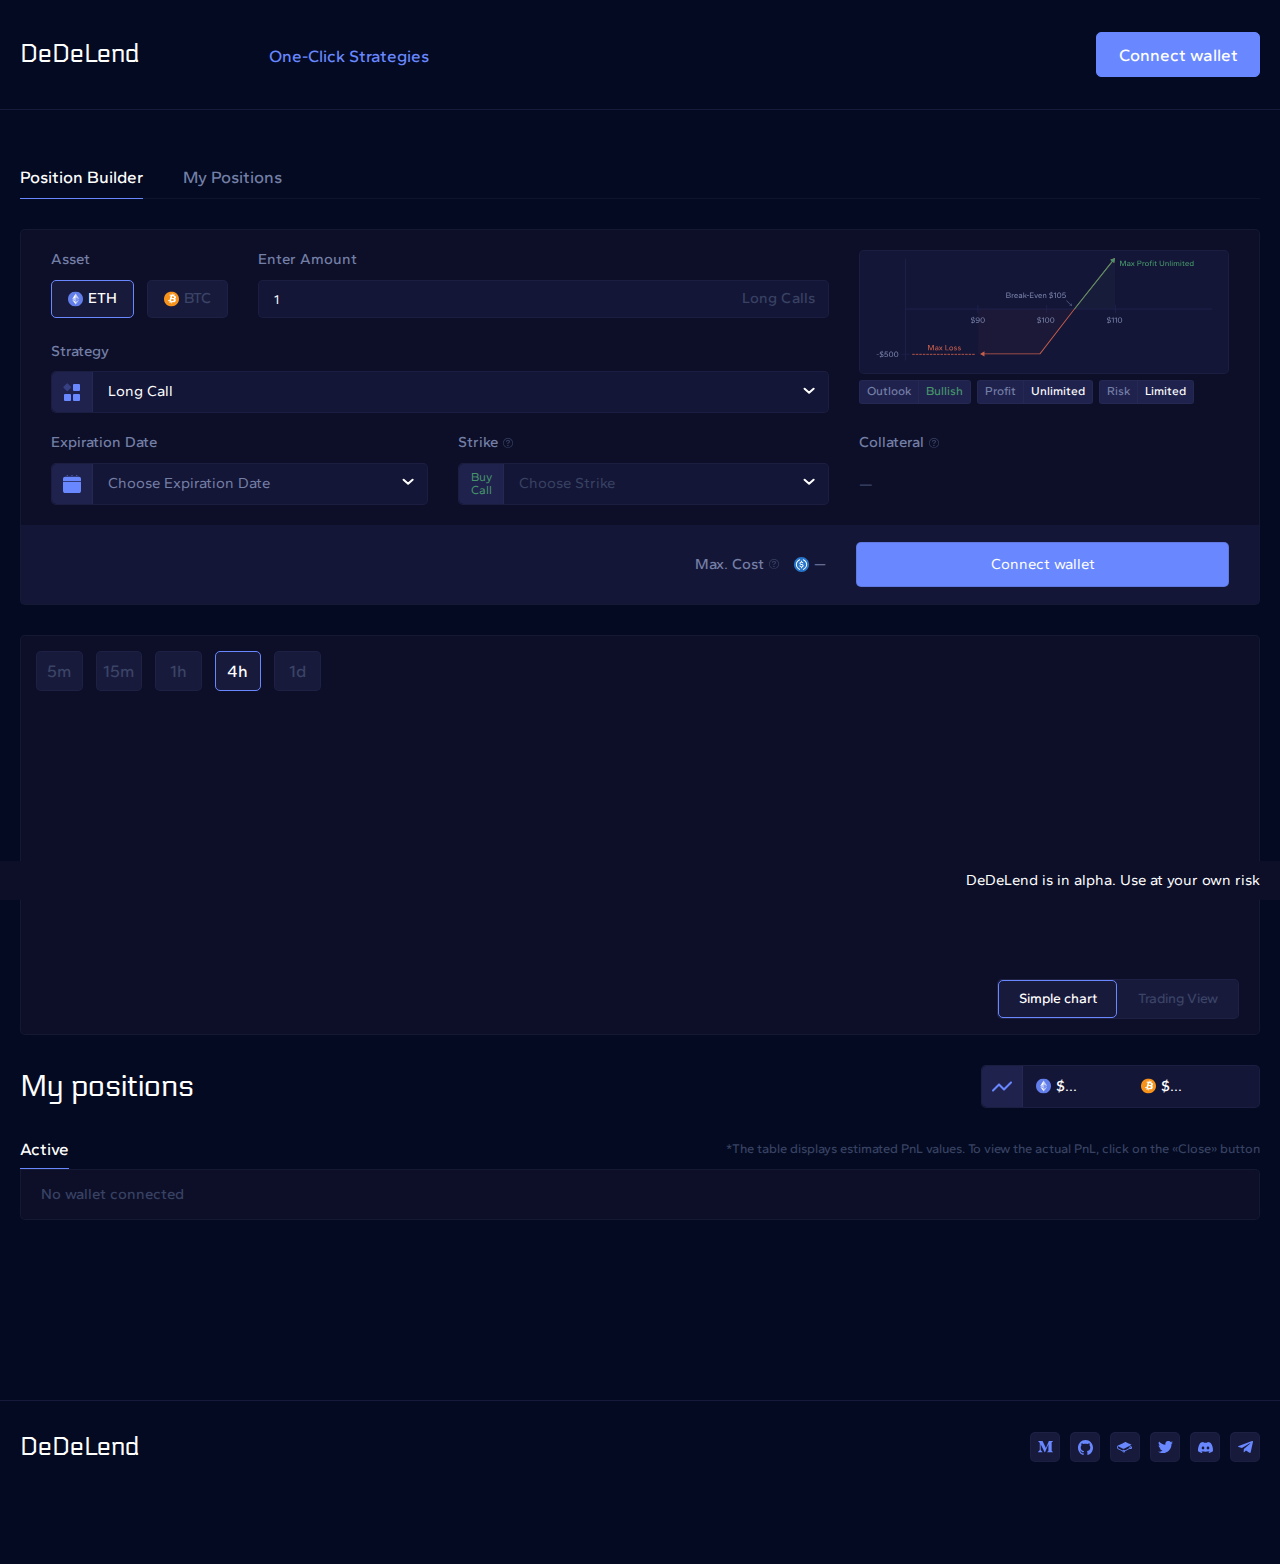
==== index.html @ ddb697ac "Updates" ====
<!doctype html><html lang="en"><head><meta charset="utf-8"/><link rel="icon" href="/favicon.ico"/><meta name="viewport" content="width=device-width,initial-scale=1"/><meta name="theme-color" content="#000000"/><meta name="description" content="The first on-chain options aggregator, offering the unique ability to purchase any option strategy with a single click from any options market"/><title>DeDeLend</title><link href="/static/css/2.33c01353.chunk.css" rel="stylesheet"><link href="/static/css/main.c81f934a.chunk.css" rel="stylesheet"></head><body><noscript>You need to enable JavaScript to run this app.</noscript><div id="root"></div><script>!function(e){function r(r){for(var n,i,a=r[0],c=r[1],l=r[2],s=0,p=[];s<a.length;s++)i=a[s],Object.prototype.hasOwnProperty.call(o,i)&&o[i]&&p.push(o[i][0]),o[i]=0;for(n in c)Object.prototype.hasOwnProperty.call(c,n)&&(e[n]=c[n]);for(f&&f(r);p.length;)p.shift()();return u.push.apply(u,l||[]),t()}function t(){for(var e,r=0;r<u.length;r++){for(var t=u[r],n=!0,a=1;a<t.length;a++){var c=t[a];0!==o[c]&&(n=!1)}n&&(u.splice(r--,1),e=i(i.s=t[0]))}return e}var n={},o={1:0},u=[];function i(r){if(n[r])return n[r].exports;var t=n[r]={i:r,l:!1,exports:{}};return e[r].call(t.exports,t,t.exports,i),t.l=!0,t.exports}i.e=function(e){var r=[],t=o[e];if(0!==t)if(t)r.push(t[2]);else{var n=new Promise((function(r,n){t=o[e]=[r,n]}));r.push(t[2]=n);var u,a=document.createElement("script");a.charset="utf-8",a.timeout=120,i.nc&&a.setAttribute("nonce",i.nc),a.src=function(e){return i.p+"static/js/"+({}[e]||e)+"."+{3:"7bfe07ec",4:"c596b86e"}[e]+".chunk.js"}(e);var c=new Error;u=function(r){a.onerror=a.onload=null,clearTimeout(l);var t=o[e];if(0!==t){if(t){var n=r&&("load"===r.type?"missing":r.type),u=r&&r.target&&r.target.src;c.message="Loading chunk "+e+" failed.\n("+n+": "+u+")",c.name="ChunkLoadError",c.type=n,c.request=u,t[1](c)}o[e]=void 0}};var l=setTimeout((function(){u({type:"timeout",target:a})}),12e4);a.onerror=a.onload=u,document.head.appendChild(a)}return Promise.all(r)},i.m=e,i.c=n,i.d=function(e,r,t){i.o(e,r)||Object.defineProperty(e,r,{enumerable:!0,get:t})},i.r=function(e){"undefined"!=typeof Symbol&&Symbol.toStringTag&&Object.defineProperty(e,Symbol.toStringTag,{value:"Module"}),Object.defineProperty(e,"__esModule",{value:!0})},i.t=function(e,r){if(1&r&&(e=i(e)),8&r)return e;if(4&r&&"object"==typeof e&&e&&e.__esModule)return e;var t=Object.create(null);if(i.r(t),Object.defineProperty(t,"default",{enumerable:!0,value:e}),2&r&&"string"!=typeof e)for(var n in e)i.d(t,n,function(r){return e[r]}.bind(null,n));return t},i.n=function(e){var r=e&&e.__esModule?function(){return e.default}:function(){return e};return i.d(r,"a",r),r},i.o=function(e,r){return Object.prototype.hasOwnProperty.call(e,r)},i.p="/",i.oe=function(e){throw console.error(e),e};var a=this["webpackJsonpdedelend-terminal"]=this["webpackJsonpdedelend-terminal"]||[],c=a.push.bind(a);a.push=r,a=a.slice();for(var l=0;l<a.length;l++)r(a[l]);var f=c;t()}([])</script><script src="/static/js/2.da366d5b.chunk.js"></script><script src="/static/js/main.4de7db4e.chunk.js"></script></body></html>
---- static/css/2.33c01353.chunk.css ----
.rc-slider{position:relative;height:14px;padding:5px 0;width:100%;border-radius:6px;touch-action:none}.rc-slider,.rc-slider *{box-sizing:border-box;-webkit-tap-highlight-color:rgba(0,0,0,0)}.rc-slider-rail{width:100%;background-color:#e9e9e9}.rc-slider-rail,.rc-slider-track{position:absolute;height:4px;border-radius:6px}.rc-slider-track{left:0;background-color:#abe2fb}.rc-slider-handle{position:absolute;width:14px;height:14px;cursor:pointer;cursor:-webkit-grab;margin-top:-5px;cursor:grab;border-radius:50%;border:2px solid #96dbfa;background-color:#fff;touch-action:pan-x}.rc-slider-handle-dragging.rc-slider-handle-dragging.rc-slider-handle-dragging{border-color:#57c5f7;box-shadow:0 0 0 5px #96dbfa}.rc-slider-handle:focus{outline:none}.rc-slider-handle-click-focused:focus{border-color:#96dbfa;box-shadow:unset}.rc-slider-handle:hover{border-color:#57c5f7}.rc-slider-handle:active{border-color:#57c5f7;box-shadow:0 0 5px #57c5f7;cursor:grabbing}.rc-slider-mark{position:absolute;top:18px;left:0;width:100%;font-size:12px}.rc-slider-mark-text{position:absolute;display:inline-block;vertical-align:middle;text-align:center;cursor:pointer;color:#999}.rc-slider-mark-text-active{color:#666}.rc-slider-step{position:absolute;width:100%;height:4px;background:transparent}.rc-slider-dot{position:absolute;bottom:-2px;margin-left:-4px;width:8px;height:8px;border:2px solid #e9e9e9;background-color:#fff;cursor:pointer;border-radius:50%;vertical-align:middle}.rc-slider-dot-active{border-color:#96dbfa}.rc-slider-dot-reverse{margin-right:-4px}.rc-slider-disabled{background-color:#e9e9e9}.rc-slider-disabled .rc-slider-track{background-color:#ccc}.rc-slider-disabled .rc-slider-dot,.rc-slider-disabled .rc-slider-handle{border-color:#ccc;box-shadow:none;background-color:#fff;cursor:not-allowed}.rc-slider-disabled .rc-slider-dot,.rc-slider-disabled .rc-slider-mark-text{cursor:not-allowed!important}.rc-slider-vertical{width:14px;height:100%;padding:0 5px}.rc-slider-vertical .rc-slider-rail{height:100%;width:4px}.rc-slider-vertical .rc-slider-track{left:5px;bottom:0;width:4px}.rc-slider-vertical .rc-slider-handle{margin-left:-5px;touch-action:pan-y}.rc-slider-vertical .rc-slider-mark{top:0;left:18px;height:100%}.rc-slider-vertical .rc-slider-step{height:100%;width:4px}.rc-slider-vertical .rc-slider-dot{left:2px;margin-bottom:-4px}.rc-slider-vertical .rc-slider-dot:first-child,.rc-slider-vertical .rc-slider-dot:last-child{margin-bottom:-4px}.rc-slider-tooltip-zoom-down-appear,.rc-slider-tooltip-zoom-down-enter,.rc-slider-tooltip-zoom-down-leave{-webkit-animation-duration:.3s;animation-duration:.3s;-webkit-animation-fill-mode:both;animation-fill-mode:both;display:block!important;-webkit-animation-play-state:paused;animation-play-state:paused}.rc-slider-tooltip-zoom-down-appear.rc-slider-tooltip-zoom-down-appear-active,.rc-slider-tooltip-zoom-down-enter.rc-slider-tooltip-zoom-down-enter-active{-webkit-animation-name:rcSliderTooltipZoomDownIn;animation-name:rcSliderTooltipZoomDownIn;-webkit-animation-play-state:running;animation-play-state:running}.rc-slider-tooltip-zoom-down-leave.rc-slider-tooltip-zoom-down-leave-active{-webkit-animation-name:rcSliderTooltipZoomDownOut;animation-name:rcSliderTooltipZoomDownOut;-webkit-animation-play-state:running;animation-play-state:running}.rc-slider-tooltip-zoom-down-appear,.rc-slider-tooltip-zoom-down-enter{-webkit-transform:scale(0);transform:scale(0);-webkit-animation-timing-function:cubic-bezier(.23,1,.32,1);animation-timing-function:cubic-bezier(.23,1,.32,1)}.rc-slider-tooltip-zoom-down-leave{-webkit-animation-timing-function:cubic-bezier(.755,.05,.855,.06);animation-timing-function:cubic-bezier(.755,.05,.855,.06)}@-webkit-keyframes rcSliderTooltipZoomDownIn{0%{opacity:0;-webkit-transform-origin:50% 100%;transform-origin:50% 100%;-webkit-transform:scale(0);transform:scale(0)}to{-webkit-transform-origin:50% 100%;transform-origin:50% 100%;-webkit-transform:scale(1);transform:scale(1)}}@keyframes rcSliderTooltipZoomDownIn{0%{opacity:0;-webkit-transform-origin:50% 100%;transform-origin:50% 100%;-webkit-transform:scale(0);transform:scale(0)}to{-webkit-transform-origin:50% 100%;transform-origin:50% 100%;-webkit-transform:scale(1);transform:scale(1)}}@-webkit-keyframes rcSliderTooltipZoomDownOut{0%{-webkit-transform-origin:50% 100%;transform-origin:50% 100%;-webkit-transform:scale(1);transform:scale(1)}to{opacity:0;-webkit-transform-origin:50% 100%;transform-origin:50% 100%;-webkit-transform:scale(0);transform:scale(0)}}@keyframes rcSliderTooltipZoomDownOut{0%{-webkit-transform-origin:50% 100%;transform-origin:50% 100%;-webkit-transform:scale(1);transform:scale(1)}to{opacity:0;-webkit-transform-origin:50% 100%;transform-origin:50% 100%;-webkit-transform:scale(0);transform:scale(0)}}.rc-slider-tooltip{position:absolute;left:-9999px;top:-9999px;visibility:visible}.rc-slider-tooltip,.rc-slider-tooltip *{box-sizing:border-box;-webkit-tap-highlight-color:rgba(0,0,0,0)}.rc-slider-tooltip-hidden{display:none}.rc-slider-tooltip-placement-top{padding:4px 0 8px}.rc-slider-tooltip-inner{padding:6px 2px;min-width:24px;height:24px;font-size:12px;line-height:1;color:#fff;text-align:center;text-decoration:none;background-color:#6c6c6c;border-radius:6px;box-shadow:0 0 4px #d9d9d9}.rc-slider-tooltip-arrow{position:absolute;width:0;height:0;border-color:transparent;border-style:solid}.rc-slider-tooltip-placement-top .rc-slider-tooltip-arrow{bottom:4px;left:50%;margin-left:-4px;border-width:4px 4px 0;border-top-color:#6c6c6c}.Toastify__toast-container{z-index:9999;-webkit-transform:translateZ(9999px);position:fixed;padding:4px;width:320px;box-sizing:border-box;color:#fff}.Toastify__toast-container--top-left{top:1em;left:1em}.Toastify__toast-container--top-center{top:1em;left:50%;-webkit-transform:translateX(-50%);transform:translateX(-50%)}.Toastify__toast-container--top-right{top:1em;right:1em}.Toastify__toast-container--bottom-left{bottom:1em;left:1em}.Toastify__toast-container--bottom-center{bottom:1em;left:50%;-webkit-transform:translateX(-50%);transform:translateX(-50%)}.Toastify__toast-container--bottom-right{bottom:1em;right:1em}@media only screen and (max-width:480px){.Toastify__toast-container{width:100vw;padding:0;left:0;margin:0}.Toastify__toast-container--top-center,.Toastify__toast-container--top-left,.Toastify__toast-container--top-right{top:0;-webkit-transform:translateX(0);transform:translateX(0)}.Toastify__toast-container--bottom-center,.Toastify__toast-container--bottom-left,.Toastify__toast-container--bottom-right{bottom:0;-webkit-transform:translateX(0);transform:translateX(0)}.Toastify__toast-container--rtl{right:0;left:auto}}.Toastify__toast{position:relative;min-height:64px;box-sizing:border-box;margin-bottom:1rem;padding:8px;border-radius:1px;box-shadow:0 1px 10px 0 rgba(0,0,0,.1),0 2px 15px 0 rgba(0,0,0,.05);display:flex;justify-content:space-between;max-height:800px;overflow:hidden;font-family:sans-serif;cursor:pointer;direction:ltr}.Toastify__toast--rtl{direction:rtl}.Toastify__toast--dark{background:#121212;color:#fff}.Toastify__toast--default{background:#fff;color:#aaa}.Toastify__toast--info{background:#3498db}.Toastify__toast--success{background:#07bc0c}.Toastify__toast--warning{background:#f1c40f}.Toastify__toast--error{background:#e74c3c}.Toastify__toast-body{margin:auto 0;flex:1 1 auto}@media only screen and (max-width:480px){.Toastify__toast{margin-bottom:0}}.Toastify__close-button{color:#fff;background:transparent;outline:none;border:none;padding:0;cursor:pointer;opacity:.7;transition:.3s ease;align-self:flex-start}.Toastify__close-button--default{color:#000;opacity:.3}.Toastify__close-button>svg{fill:currentColor;height:16px;width:14px}.Toastify__close-button:focus,.Toastify__close-button:hover{opacity:1}@-webkit-keyframes Toastify__trackProgress{0%{-webkit-transform:scaleX(1);transform:scaleX(1)}to{-webkit-transform:scaleX(0);transform:scaleX(0)}}@keyframes Toastify__trackProgress{0%{-webkit-transform:scaleX(1);transform:scaleX(1)}to{-webkit-transform:scaleX(0);transform:scaleX(0)}}.Toastify__progress-bar{position:absolute;bottom:0;left:0;width:100%;height:5px;z-index:9999;opacity:.7;background-color:hsla(0,0%,100%,.7);-webkit-transform-origin:left;transform-origin:left}.Toastify__progress-bar--animated{-webkit-animation:Toastify__trackProgress linear 1 forwards;animation:Toastify__trackProgress linear 1 forwards}.Toastify__progress-bar--controlled{transition:-webkit-transform .2s;transition:transform .2s;transition:transform .2s,-webkit-transform .2s}.Toastify__progress-bar--rtl{right:0;left:auto;-webkit-transform-origin:right;transform-origin:right}.Toastify__progress-bar--default{background:linear-gradient(90deg,#4cd964,#5ac8fa,#007aff,#34aadc,#5856d6,#ff2d55)}.Toastify__progress-bar--dark{background:#bb86fc}@-webkit-keyframes Toastify__bounceInRight{0%,60%,75%,90%,to{-webkit-animation-timing-function:cubic-bezier(.215,.61,.355,1);animation-timing-function:cubic-bezier(.215,.61,.355,1)}0%{opacity:0;-webkit-transform:translate3d(3000px,0,0);transform:translate3d(3000px,0,0)}60%{opacity:1;-webkit-transform:translate3d(-25px,0,0);transform:translate3d(-25px,0,0)}75%{-webkit-transform:translate3d(10px,0,0);transform:translate3d(10px,0,0)}90%{-webkit-transform:translate3d(-5px,0,0);transform:translate3d(-5px,0,0)}to{-webkit-transform:none;transform:none}}@keyframes Toastify__bounceInRight{0%,60%,75%,90%,to{-webkit-animation-timing-function:cubic-bezier(.215,.61,.355,1);animation-timing-function:cubic-bezier(.215,.61,.355,1)}0%{opacity:0;-webkit-transform:translate3d(3000px,0,0);transform:translate3d(3000px,0,0)}60%{opacity:1;-webkit-transform:translate3d(-25px,0,0);transform:translate3d(-25px,0,0)}75%{-webkit-transform:translate3d(10px,0,0);transform:translate3d(10px,0,0)}90%{-webkit-transform:translate3d(-5px,0,0);transform:translate3d(-5px,0,0)}to{-webkit-transform:none;transform:none}}@-webkit-keyframes Toastify__bounceOutRight{20%{opacity:1;-webkit-transform:translate3d(-20px,0,0);transform:translate3d(-20px,0,0)}to{opacity:0;-webkit-transform:translate3d(2000px,0,0);transform:translate3d(2000px,0,0)}}@keyframes Toastify__bounceOutRight{20%{opacity:1;-webkit-transform:translate3d(-20px,0,0);transform:translate3d(-20px,0,0)}to{opacity:0;-webkit-transform:translate3d(2000px,0,0);transform:translate3d(2000px,0,0)}}@-webkit-keyframes Toastify__bounceInLeft{0%,60%,75%,90%,to{-webkit-animation-timing-function:cubic-bezier(.215,.61,.355,1);animation-timing-function:cubic-bezier(.215,.61,.355,1)}0%{opacity:0;-webkit-transform:translate3d(-3000px,0,0);transform:translate3d(-3000px,0,0)}60%{opacity:1;-webkit-transform:translate3d(25px,0,0);transform:translate3d(25px,0,0)}75%{-webkit-transform:translate3d(-10px,0,0);transform:translate3d(-10px,0,0)}90%{-webkit-transform:translate3d(5px,0,0);transform:translate3d(5px,0,0)}to{-webkit-transform:none;transform:none}}@keyframes Toastify__bounceInLeft{0%,60%,75%,90%,to{-webkit-animation-timing-function:cubic-bezier(.215,.61,.355,1);animation-timing-function:cubic-bezier(.215,.61,.355,1)}0%{opacity:0;-webkit-transform:translate3d(-3000px,0,0);transform:translate3d(-3000px,0,0)}60%{opacity:1;-webkit-transform:translate3d(25px,0,0);transform:translate3d(25px,0,0)}75%{-webkit-transform:translate3d(-10px,0,0);transform:translate3d(-10px,0,0)}90%{-webkit-transform:translate3d(5px,0,0);transform:translate3d(5px,0,0)}to{-webkit-transform:none;transform:none}}@-webkit-keyframes Toastify__bounceOutLeft{20%{opacity:1;-webkit-transform:translate3d(20px,0,0);transform:translate3d(20px,0,0)}to{opacity:0;-webkit-transform:translate3d(-2000px,0,0);transform:translate3d(-2000px,0,0)}}@keyframes Toastify__bounceOutLeft{20%{opacity:1;-webkit-transform:translate3d(20px,0,0);transform:translate3d(20px,0,0)}to{opacity:0;-webkit-transform:translate3d(-2000px,0,0);transform:translate3d(-2000px,0,0)}}@-webkit-keyframes Toastify__bounceInUp{0%,60%,75%,90%,to{-webkit-animation-timing-function:cubic-bezier(.215,.61,.355,1);animation-timing-function:cubic-bezier(.215,.61,.355,1)}0%{opacity:0;-webkit-transform:translate3d(0,3000px,0);transform:translate3d(0,3000px,0)}60%{opacity:1;-webkit-transform:translate3d(0,-20px,0);transform:translate3d(0,-20px,0)}75%{-webkit-transform:translate3d(0,10px,0);transform:translate3d(0,10px,0)}90%{-webkit-transform:translate3d(0,-5px,0);transform:translate3d(0,-5px,0)}to{-webkit-transform:translateZ(0);transform:translateZ(0)}}@keyframes Toastify__bounceInUp{0%,60%,75%,90%,to{-webkit-animation-timing-function:cubic-bezier(.215,.61,.355,1);animation-timing-function:cubic-bezier(.215,.61,.355,1)}0%{opacity:0;-webkit-transform:translate3d(0,3000px,0);transform:translate3d(0,3000px,0)}60%{opacity:1;-webkit-transform:translate3d(0,-20px,0);transform:translate3d(0,-20px,0)}75%{-webkit-transform:translate3d(0,10px,0);transform:translate3d(0,10px,0)}90%{-webkit-transform:translate3d(0,-5px,0);transform:translate3d(0,-5px,0)}to{-webkit-transform:translateZ(0);transform:translateZ(0)}}@-webkit-keyframes Toastify__bounceOutUp{20%{-webkit-transform:translate3d(0,-10px,0);transform:translate3d(0,-10px,0)}40%,45%{opacity:1;-webkit-transform:translate3d(0,20px,0);transform:translate3d(0,20px,0)}to{opacity:0;-webkit-transform:translate3d(0,-2000px,0);transform:translate3d(0,-2000px,0)}}@keyframes Toastify__bounceOutUp{20%{-webkit-transform:translate3d(0,-10px,0);transform:translate3d(0,-10px,0)}40%,45%{opacity:1;-webkit-transform:translate3d(0,20px,0);transform:translate3d(0,20px,0)}to{opacity:0;-webkit-transform:translate3d(0,-2000px,0);transform:translate3d(0,-2000px,0)}}@-webkit-keyframes Toastify__bounceInDown{0%,60%,75%,90%,to{-webkit-animation-timing-function:cubic-bezier(.215,.61,.355,1);animation-timing-function:cubic-bezier(.215,.61,.355,1)}0%{opacity:0;-webkit-transform:translate3d(0,-3000px,0);transform:translate3d(0,-3000px,0)}60%{opacity:1;-webkit-transform:translate3d(0,25px,0);transform:translate3d(0,25px,0)}75%{-webkit-transform:translate3d(0,-10px,0);transform:translate3d(0,-10px,0)}90%{-webkit-transform:translate3d(0,5px,0);transform:translate3d(0,5px,0)}to{-webkit-transform:none;transform:none}}@keyframes Toastify__bounceInDown{0%,60%,75%,90%,to{-webkit-animation-timing-function:cubic-bezier(.215,.61,.355,1);animation-timing-function:cubic-bezier(.215,.61,.355,1)}0%{opacity:0;-webkit-transform:translate3d(0,-3000px,0);transform:translate3d(0,-3000px,0)}60%{opacity:1;-webkit-transform:translate3d(0,25px,0);transform:translate3d(0,25px,0)}75%{-webkit-transform:translate3d(0,-10px,0);transform:translate3d(0,-10px,0)}90%{-webkit-transform:translate3d(0,5px,0);transform:translate3d(0,5px,0)}to{-webkit-transform:none;transform:none}}@-webkit-keyframes Toastify__bounceOutDown{20%{-webkit-transform:translate3d(0,10px,0);transform:translate3d(0,10px,0)}40%,45%{opacity:1;-webkit-transform:translate3d(0,-20px,0);transform:translate3d(0,-20px,0)}to{opacity:0;-webkit-transform:translate3d(0,2000px,0);transform:translate3d(0,2000px,0)}}@keyframes Toastify__bounceOutDown{20%{-webkit-transform:translate3d(0,10px,0);transform:translate3d(0,10px,0)}40%,45%{opacity:1;-webkit-transform:translate3d(0,-20px,0);transform:translate3d(0,-20px,0)}to{opacity:0;-webkit-transform:translate3d(0,2000px,0);transform:translate3d(0,2000px,0)}}.Toastify__bounce-enter--bottom-left,.Toastify__bounce-enter--top-left{-webkit-animation-name:Toastify__bounceInLeft;animation-name:Toastify__bounceInLeft}.Toastify__bounce-enter--bottom-right,.Toastify__bounce-enter--top-right{-webkit-animation-name:Toastify__bounceInRight;animation-name:Toastify__bounceInRight}.Toastify__bounce-enter--top-center{-webkit-animation-name:Toastify__bounceInDown;animation-name:Toastify__bounceInDown}.Toastify__bounce-enter--bottom-center{-webkit-animation-name:Toastify__bounceInUp;animation-name:Toastify__bounceInUp}.Toastify__bounce-exit--bottom-left,.Toastify__bounce-exit--top-left{-webkit-animation-name:Toastify__bounceOutLeft;animation-name:Toastify__bounceOutLeft}.Toastify__bounce-exit--bottom-right,.Toastify__bounce-exit--top-right{-webkit-animation-name:Toastify__bounceOutRight;animation-name:Toastify__bounceOutRight}.Toastify__bounce-exit--top-center{-webkit-animation-name:Toastify__bounceOutUp;animation-name:Toastify__bounceOutUp}.Toastify__bounce-exit--bottom-center{-webkit-animation-name:Toastify__bounceOutDown;animation-name:Toastify__bounceOutDown}@-webkit-keyframes Toastify__zoomIn{0%{opacity:0;-webkit-transform:scale3d(.3,.3,.3);transform:scale3d(.3,.3,.3)}50%{opacity:1}}@keyframes Toastify__zoomIn{0%{opacity:0;-webkit-transform:scale3d(.3,.3,.3);transform:scale3d(.3,.3,.3)}50%{opacity:1}}@-webkit-keyframes Toastify__zoomOut{0%{opacity:1}50%{opacity:0;-webkit-transform:scale3d(.3,.3,.3);transform:scale3d(.3,.3,.3)}to{opacity:0}}@keyframes Toastify__zoomOut{0%{opacity:1}50%{opacity:0;-webkit-transform:scale3d(.3,.3,.3);transform:scale3d(.3,.3,.3)}to{opacity:0}}.Toastify__zoom-enter{-webkit-animation-name:Toastify__zoomIn;animation-name:Toastify__zoomIn}.Toastify__zoom-exit{-webkit-animation-name:Toastify__zoomOut;animation-name:Toastify__zoomOut}@-webkit-keyframes Toastify__flipIn{0%{-webkit-transform:perspective(400px) rotateX(90deg);transform:perspective(400px) rotateX(90deg);-webkit-animation-timing-function:ease-in;animation-timing-function:ease-in;opacity:0}40%{-webkit-transform:perspective(400px) rotateX(-20deg);transform:perspective(400px) rotateX(-20deg);-webkit-animation-timing-function:ease-in;animation-timing-function:ease-in}60%{-webkit-transform:perspective(400px) rotateX(10deg);transform:perspective(400px) rotateX(10deg);opacity:1}80%{-webkit-transform:perspective(400px) rotateX(-5deg);transform:perspective(400px) rotateX(-5deg)}to{-webkit-transform:perspective(400px);transform:perspective(400px)}}@keyframes Toastify__flipIn{0%{-webkit-transform:perspective(400px) rotateX(90deg);transform:perspective(400px) rotateX(90deg);-webkit-animation-timing-function:ease-in;animation-timing-function:ease-in;opacity:0}40%{-webkit-transform:perspective(400px) rotateX(-20deg);transform:perspective(400px) rotateX(-20deg);-webkit-animation-timing-function:ease-in;animation-timing-function:ease-in}60%{-webkit-transform:perspective(400px) rotateX(10deg);transform:perspective(400px) rotateX(10deg);opacity:1}80%{-webkit-transform:perspective(400px) rotateX(-5deg);transform:perspective(400px) rotateX(-5deg)}to{-webkit-transform:perspective(400px);transform:perspective(400px)}}@-webkit-keyframes Toastify__flipOut{0%{-webkit-transform:perspective(400px);transform:perspective(400px)}30%{-webkit-transform:perspective(400px) rotateX(-20deg);transform:perspective(400px) rotateX(-20deg);opacity:1}to{-webkit-transform:perspective(400px) rotateX(90deg);transform:perspective(400px) rotateX(90deg);opacity:0}}@keyframes Toastify__flipOut{0%{-webkit-transform:perspective(400px);transform:perspective(400px)}30%{-webkit-transform:perspective(400px) rotateX(-20deg);transform:perspective(400px) rotateX(-20deg);opacity:1}to{-webkit-transform:perspective(400px) rotateX(90deg);transform:perspective(400px) rotateX(90deg);opacity:0}}.Toastify__flip-enter{-webkit-animation-name:Toastify__flipIn;animation-name:Toastify__flipIn}.Toastify__flip-exit{-webkit-animation-name:Toastify__flipOut;animation-name:Toastify__flipOut}@-webkit-keyframes Toastify__slideInRight{0%{-webkit-transform:translate3d(110%,0,0);transform:translate3d(110%,0,0);visibility:visible}to{-webkit-transform:translateZ(0);transform:translateZ(0)}}@keyframes Toastify__slideInRight{0%{-webkit-transform:translate3d(110%,0,0);transform:translate3d(110%,0,0);visibility:visible}to{-webkit-transform:translateZ(0);transform:translateZ(0)}}@-webkit-keyframes Toastify__slideInLeft{0%{-webkit-transform:translate3d(-110%,0,0);transform:translate3d(-110%,0,0);visibility:visible}to{-webkit-transform:translateZ(0);transform:translateZ(0)}}@keyframes Toastify__slideInLeft{0%{-webkit-transform:translate3d(-110%,0,0);transform:translate3d(-110%,0,0);visibility:visible}to{-webkit-transform:translateZ(0);transform:translateZ(0)}}@-webkit-keyframes Toastify__slideInUp{0%{-webkit-transform:translate3d(0,110%,0);transform:translate3d(0,110%,0);visibility:visible}to{-webkit-transform:translateZ(0);transform:translateZ(0)}}@keyframes Toastify__slideInUp{0%{-webkit-transform:translate3d(0,110%,0);transform:translate3d(0,110%,0);visibility:visible}to{-webkit-transform:translateZ(0);transform:translateZ(0)}}@-webkit-keyframes Toastify__slideInDown{0%{-webkit-transform:translate3d(0,-110%,0);transform:translate3d(0,-110%,0);visibility:visible}to{-webkit-transform:translateZ(0);transform:translateZ(0)}}@keyframes Toastify__slideInDown{0%{-webkit-transform:translate3d(0,-110%,0);transform:translate3d(0,-110%,0);visibility:visible}to{-webkit-transform:translateZ(0);transform:translateZ(0)}}@-webkit-keyframes Toastify__slideOutRight{0%{-webkit-transform:translateZ(0);transform:translateZ(0)}to{visibility:hidden;-webkit-transform:translate3d(110%,0,0);transform:translate3d(110%,0,0)}}@keyframes Toastify__slideOutRight{0%{-webkit-transform:translateZ(0);transform:translateZ(0)}to{visibility:hidden;-webkit-transform:translate3d(110%,0,0);transform:translate3d(110%,0,0)}}@-webkit-keyframes Toastify__slideOutLeft{0%{-webkit-transform:translateZ(0);transform:translateZ(0)}to{visibility:hidden;-webkit-transform:translate3d(-110%,0,0);transform:translate3d(-110%,0,0)}}@keyframes Toastify__slideOutLeft{0%{-webkit-transform:translateZ(0);transform:translateZ(0)}to{visibility:hidden;-webkit-transform:translate3d(-110%,0,0);transform:translate3d(-110%,0,0)}}@-webkit-keyframes Toastify__slideOutDown{0%{-webkit-transform:translateZ(0);transform:translateZ(0)}to{visibility:hidden;-webkit-transform:translate3d(0,500px,0);transform:translate3d(0,500px,0)}}@keyframes Toastify__slideOutDown{0%{-webkit-transform:translateZ(0);transform:translateZ(0)}to{visibility:hidden;-webkit-transform:translate3d(0,500px,0);transform:translate3d(0,500px,0)}}@-webkit-keyframes Toastify__slideOutUp{0%{-webkit-transform:translateZ(0);transform:translateZ(0)}to{visibility:hidden;-webkit-transform:translate3d(0,-500px,0);transform:translate3d(0,-500px,0)}}@keyframes Toastify__slideOutUp{0%{-webkit-transform:translateZ(0);transform:translateZ(0)}to{visibility:hidden;-webkit-transform:translate3d(0,-500px,0);transform:translate3d(0,-500px,0)}}.Toastify__slide-enter--bottom-left,.Toastify__slide-enter--top-left{-webkit-animation-name:Toastify__slideInLeft;animation-name:Toastify__slideInLeft}.Toastify__slide-enter--bottom-right,.Toastify__slide-enter--top-right{-webkit-animation-name:Toastify__slideInRight;animation-name:Toastify__slideInRight}.Toastify__slide-enter--top-center{-webkit-animation-name:Toastify__slideInDown;animation-name:Toastify__slideInDown}.Toastify__slide-enter--bottom-center{-webkit-animation-name:Toastify__slideInUp;animation-name:Toastify__slideInUp}.Toastify__slide-exit--bottom-left,.Toastify__slide-exit--top-left{-webkit-animation-name:Toastify__slideOutLeft;animation-name:Toastify__slideOutLeft}.Toastify__slide-exit--bottom-right,.Toastify__slide-exit--top-right{-webkit-animation-name:Toastify__slideOutRight;animation-name:Toastify__slideOutRight}.Toastify__slide-exit--top-center{-webkit-animation-name:Toastify__slideOutUp;animation-name:Toastify__slideOutUp}.Toastify__slide-exit--bottom-center{-webkit-animation-name:Toastify__slideOutDown;animation-name:Toastify__slideOutDown}
---- static/css/main.c81f934a.chunk.css ----
@-webkit-keyframes bounce{0%{-webkit-transform:translateZ(0);transform:translateZ(0)}to{-webkit-transform:translate3d(0,-5px,0);transform:translate3d(0,-5px,0)}}@keyframes bounce{0%{-webkit-transform:translateZ(0);transform:translateZ(0)}to{-webkit-transform:translate3d(0,-5px,0);transform:translate3d(0,-5px,0)}}@-webkit-keyframes pulse{0%{-webkit-transform:scaleX(1) scaleY(1);transform:scaleX(1) scaleY(1)}13%{-webkit-transform:scaleX(1.1) scaleY(1.1);transform:scaleX(1.1) scaleY(1.1)}25%{-webkit-transform:scaleX(1.2) scaleY(1.2);transform:scaleX(1.2) scaleY(1.2)}38%{-webkit-transform:scaleX(1.1) scaleY(1.1);transform:scaleX(1.1) scaleY(1.1)}50%{-webkit-transform:scaleX(1) scaleY(1);transform:scaleX(1) scaleY(1)}63%{-webkit-transform:scaleX(.92) scaleY(.92);transform:scaleX(.92) scaleY(.92)}75%{-webkit-transform:scaleX(.85) scaleY(.85);transform:scaleX(.85) scaleY(.85)}88%{-webkit-transform:scaleX(.92) scaleY(.92);transform:scaleX(.92) scaleY(.92)}to{-webkit-transform:scaleX(1) scaleY(1);transform:scaleX(1) scaleY(1)}}@keyframes pulse{0%{-webkit-transform:scaleX(1) scaleY(1);transform:scaleX(1) scaleY(1)}13%{-webkit-transform:scaleX(1.1) scaleY(1.1);transform:scaleX(1.1) scaleY(1.1)}25%{-webkit-transform:scaleX(1.2) scaleY(1.2);transform:scaleX(1.2) scaleY(1.2)}38%{-webkit-transform:scaleX(1.1) scaleY(1.1);transform:scaleX(1.1) scaleY(1.1)}50%{-webkit-transform:scaleX(1) scaleY(1);transform:scaleX(1) scaleY(1)}63%{-webkit-transform:scaleX(.92) scaleY(.92);transform:scaleX(.92) scaleY(.92)}75%{-webkit-transform:scaleX(.85) scaleY(.85);transform:scaleX(.85) scaleY(.85)}88%{-webkit-transform:scaleX(.92) scaleY(.92);transform:scaleX(.92) scaleY(.92)}to{-webkit-transform:scaleX(1) scaleY(1);transform:scaleX(1) scaleY(1)}}body{min-height:calc(100vh + 1px);font-family:"Gantari",sans-serif;font-size:17px;font-weight:500;line-height:1.3;color:#fff;background-color:#030a21;padding-bottom:40px}body._scroll-lock{height:100%;overflow:hidden;padding-right:5px}@media(max-width:1025px){body._scroll-lock{padding-right:0}}body._scroll-lock .warning{padding-right:25px}@media(max-width:1025px){body._scroll-lock .warning{padding-right:20px}}main{width:100%;padding:45px 0}@media(max-width:992px){main{padding:90px 0 45px}}@media(max-width:576px){main{padding:90px 0 30px}}@media(max-width:480px){main{padding:80px 0 30px}}p{color:#747fa6;margin-bottom:.9em;margin-top:.9em}.text-inline a:visited{color:#6988ff}.text-inline p{margin-top:.6em;margin-bottom:.6em}._container{max-width:1360px;margin:0 auto}@media(max-width:1400px){._container{padding-left:20px;padding-right:20px}}@media(max-width:480px){._mobile-fluid{width:calc(100% + 40px)!important;margin-left:-20px;margin-right:-20px;padding-left:20px;padding-right:20px}}.nowrap{white-space:nowrap}h1,h2,h3,h4,h5,h6{margin-top:0}h1{font-size:30px;font-weight:400}h1,h2{line-height:1.3;margin-bottom:1em}h2{font-size:20px}h2,h6{font-weight:500}h6{font-size:inherit;line-height:inherit;color:#fff;margin-bottom:0}.block{margin-bottom:90px}.block__title{font-size:30px;line-height:1.3;margin-bottom:30px}.block__header h1{margin-bottom:0}.block__header{display:flex;justify-content:space-between;align-items:center;grid-column-gap:30px;-webkit-column-gap:30px;column-gap:30px;grid-row-gap:20px;row-gap:20px;margin-bottom:20px}@media(max-width:768px){.block__header{flex-direction:column;align-items:flex-start}}@media(max-width:992px){.block{margin-bottom:60px}}@media(max-width:768px){.block{margin-bottom:30px}}@media(max-width:576px){.block__title{font-size:25px;line-height:1.3}}ul{list-style-type:none;padding:0;margin:0 0 15px}li{display:flex;grid-column-gap:14.5px;-webkit-column-gap:14.5px;column-gap:14.5px;margin-bottom:10px}li:last-child{margin-bottom:0}li:before{content:"";position:relative;top:.4em;display:block;flex-shrink:0;width:8px;height:8px;background-color:#6988ff;-webkit-transform:rotate(45deg);transform:rotate(45deg)}button{color:#747fa6;font-size:inherit;font-family:inherit;-webkit-appearance:none;appearance:none;border:none;background-color:transparent;padding:0}a{text-decoration:none}.btn{display:inline-block;min-width:160px;font-size:15px;line-height:1.3;font-weight:400;text-align:center;color:#fff;background-color:#181a3c;border-radius:5px;border:1px solid rgba(56,66,99,.2);cursor:pointer;padding:11.5px 24.5px;transition:all .2s ease}.btn:focus-visible,.btn:not([disabled]):hover{background-color:#6988ff}@media(max-width:576px){.btn{min-width:130px}}@media(max-width:480px){.btn{padding-top:10px;padding-bottom:10px}}.btn_small{min-width:100px;padding:8px 24.5px}.btn_main{position:relative;font-size:17px;line-height:1.3;font-weight:500;overflow:hidden;border:1px solid #6988ff;box-shadow:inset -2px -2px 0 #6988ff,inset 2px 2px 0 #6988ff;padding:10.5px 21.5px}.btn_main:after,.btn_main:before{content:attr(data-text);position:absolute;z-index:1;width:100%;height:50%;left:0;background-color:#6988ff;overflow:hidden;transition:-webkit-transform .3s;transition:transform .3s;transition:transform .3s,-webkit-transform .3s;transition-timing-function:cubic-bezier(.2,1,.3,1)}.btn_main:before{top:0;padding-top:10.5px}.btn_main:after{bottom:0;line-height:0}.btn_main>span{display:block;-webkit-transform:scale3d(.2,.2,1);transform:scale3d(.2,.2,1);opacity:0;transition:opacity .3s,-webkit-transform .3s;transition:transform .3s,opacity .3s;transition:transform .3s,opacity .3s,-webkit-transform .3s;transition-timing-function:cubic-bezier(.2,1,.3,1)}.btn_main:focus-visible,.btn_main:not([disabled]):hover{background-color:#181a3c;box-shadow:none}.btn_main:focus-visible:before,.btn_main:not([disabled]):hover:before{-webkit-transform:translate3d(0,calc(-100% - 1px),0);transform:translate3d(0,calc(-100% - 1px),0)}.btn_main:focus-visible:after,.btn_main:not([disabled]):hover:after{-webkit-transform:translate3d(0,calc(100% + 1px),0);transform:translate3d(0,calc(100% + 1px),0)}.btn_main:focus-visible>span,.btn_main:not([disabled]):hover>span{opacity:1;-webkit-transform:scaleX(1);transform:scaleX(1)}@media(max-width:576px){.btn_main{font-size:15px;line-height:1.3;padding:12px 13.5px}.btn_main:before{padding-top:12px}.btn_main:after{padding-bottom:1px}}.btn_hlight{color:#fff;background-color:#6988ff}.btn_hlight:focus-visible,.btn_hlight:not([disabled]):hover{background-color:#7390ff}.btn_hlight:not([disabled]):active{background-color:#6988ff}.btn_tab{color:#384263;border:1px solid transparent;padding:10.5px 21.5px}.btn_tab.active{color:#fff;border-color:#6988ff}.btn_tab:focus-visible,.btn_tab:not([disabled]):hover{background-color:#181a3c;color:#fff}@media(max-width:576px){.btn_tab{padding:10.5px 11px}}.btn_plain{min-width:auto;font-size:13px;line-height:1.3;color:#fff;border:1px solid rgba(56,66,99,.2);padding:13px 12px}.btn_plain:not([disabled]):active{background-color:#181a3c;border-color:#6988ff}.btn_plain:focus-visible,.btn_plain:not([disabled]):hover{background-color:#181a3c}.btn_stroke{color:#fff;border:1px solid #6988ff;transition:border-color s2s ease}.btn_stroke:focus-visible,.btn_stroke:hover{background-color:#181a3c!important;border-color:#747fa6}.btn_stroke:active{border-color:#384263}.btn_inline{display:flex;align-items:center;justify-content:center;grid-column-gap:7px;-webkit-column-gap:7px;column-gap:7px;color:#fff;transition:color .2s ease}.btn_inline:not([disabled]):focus-visible,.btn_inline:not([disabled]):hover{color:#6988ff}.btn_inline:not([disabled]):focus-visible .btn__icon.icon_rotate,.btn_inline:not([disabled]):hover .btn__icon.icon_rotate{-webkit-transform:rotate(-1turn);transform:rotate(-1turn)}.btn_inline:not([disabled]):focus-visible .btn__icon.icon_bounce,.btn_inline:not([disabled]):hover .btn__icon.icon_bounce{-webkit-animation:bounce .1s;animation:bounce .1s;-webkit-animation-direction:alternate;animation-direction:alternate;-webkit-animation-timing-function:cubic-bezier(.5,.8,1,.5);animation-timing-function:cubic-bezier(.5,.8,1,.5);-webkit-animation-iteration-count:2;animation-iteration-count:2;-webkit-animation-delay:.1s;animation-delay:.1s}.btn_inline:not([disabled]):focus-visible .btn__icon.icon_pulse,.btn_inline:not([disabled]):hover .btn__icon.icon_pulse{-webkit-animation-name:pulse;animation-name:pulse;-webkit-animation-duration:.5s;animation-duration:.5s;-webkit-animation-timing-function:ease;animation-timing-function:ease;-webkit-animation-iteration-count:1;animation-iteration-count:1}.btn_inline[disabled]{color:#384263}.btn_inline[disabled] .btn__icon{opacity:.5}@media(max-width:480px){.btn_inline{font-size:15px;line-height:1.3}.btn_inline .btn__icon{width:12px;height:12px}}.btn__icon{transition:-webkit-transform .35s ease-in-out;transition:transform .35s ease-in-out;transition:transform .35s ease-in-out,-webkit-transform .35s ease-in-out}.btn_table-sort{display:flex;align-items:center;grid-column-gap:5px;-webkit-column-gap:5px;column-gap:5px;color:inherit}.btn_table-sort:after{content:url(/static/media/icon-sort.c87f4eff.svg);height:14px}.btn_table-sort:focus-visible{color:#747fa6}.btn_up{position:absolute;left:calc(100% + 30px);bottom:0;z-index:300}.btn_up:focus-visible{outline:1px auto -webkit-focus-ring-color}@media(max-width:1520px){.btn_up{left:auto;bottom:auto;top:calc(100% + 10px);right:0}}.btn[disabled]{background-color:#181a3c;color:#384263}.btn:not([disabled]).highlighted{color:#fff;background-color:#6988ff}.btn:not([disabled]).highlighted:focus-visible{outline:1px auto -webkit-focus-ring-color}a.disabled{color:#384263;pointer-events:none}.btns{display:flex;align-items:center;flex-wrap:wrap;grid-column-gap:15px;-webkit-column-gap:15px;column-gap:15px;grid-row-gap:10px;row-gap:10px}.btns .btn{flex:1 1}input[type=text]{-webkit-appearance:none;appearance:none;outline:none;box-shadow:none;width:100%;font-size:15px;line-height:1.3;color:#fff;background-color:transparent;border:1px solid #384263;border-radius:5px;padding:11.5px 15px;transition:all .2s ease}input[type=text]:focus{border-color:#fff;outline:none}input[type=text]::-webkit-input-placeholder{color:#384263}input[type=text]::placeholder{color:#384263}input[type=text].error{border-color:#c75e4b}input[type=text].error+.msg{display:block;width:116px;text-align:right;color:#c75e4b}@media(max-width:480px){input[type=text].error+.msg{width:100px}}input[type=text][disabled]{cursor:not-allowed}.input-max-btn{font-size:13px;line-height:1.3;color:#384263;background-color:#181a3c;border:1px solid rgba(56,66,99,.2);border-radius:3px;padding:4px 12px;transition:all .2s ease}.input-max-btn:not([disabled]):active{background-color:#181a3c;border-color:#6988ff}.input-max-btn:focus-visible,.input-max-btn:not([disabled]):hover{color:#747fa6}.modal input[type=text]{-webkit-appearance:none;appearance:none;outline:none;box-shadow:none;width:100%;font-size:15px;line-height:1.3;color:#fff;background-color:transparent;border:1px solid #384263;border-radius:5px;padding:11.5px 15px;transition:all .2s ease}.modal input[type=text]:focus{border-color:#fff;outline:none}.modal input[type=text]::-webkit-input-placeholder{color:#384263}.modal input[type=text]::placeholder{color:#384263}.modal input[type=text].error{border-color:#c75e4b}.modal input[type=text].error+.msg{display:block;width:116px;text-align:right;color:#c75e4b}@media(max-width:480px){.modal input[type=text].error+.msg{width:100px}}.modal input[type=text][disabled]{cursor:not-allowed}.modal{position:fixed;left:0;right:0;top:0;bottom:0;z-index:999;display:flex;justify-content:center;align-items:center;background-color:rgba(3,10,33,.85);visibility:hidden;transition:opacity .3s ease-out;opacity:0;overflow:auto}.modal.active{visibility:visible;opacity:1}.modal__content{width:435px;background-color:#0d0f29;border-radius:5px;border:1px solid rgba(56,66,99,.2);padding:25px 35px;-webkit-transform-style:preserve-3d;transform-style:preserve-3d;-webkit-transform:rotateX(-60deg);transform:rotateX(-60deg);-webkit-transform-origin:50% 0;transform-origin:50% 0;opacity:0;transition:all .3s ease}.modal__content-wrapper{position:relative;-webkit-perspective:1300px;perspective:1300px}@media(max-width:480px){.modal__content-wrapper{width:100%;margin:0 auto}}.modal__title{margin-bottom:15px}.modal__btn{width:100%;margin-top:10px}.modal.active .modal__content{opacity:1;-webkit-transform:rotateX(0);transform:rotateX(0)}.modal.active .close-btn{opacity:1}.modal .close-btn{position:absolute;z-index:30;right:20vw;top:10vh;display:flex;justify-content:flex-end;align-items:center;grid-gap:11px;gap:11px;color:#6988ff;opacity:0;transition:opacity .3s ease}.modal .close-btn:after{content:"";display:block;flex-shrink:0;width:40px;height:40px;background-image:url("data:image/svg+xml;charset=utf-8,%3Csvg xmlns='http://www.w3.org/2000/svg' width='40' height='40' fill='none'%3E%3Cg clip-path='url(%23clip0_712_212)'%3E%3Cpath d='M40 3.5L36.5 0 20 16.5 3.5 0 0 3.5 16.5 20 0 36.5 3.5 40 20 23.5 36.5 40l3.5-3.5L23.5 20 40 3.5z' fill='%236988FF'/%3E%3C/g%3E%3Cdefs%3E%3CclipPath id='clip0_712_212'%3E%3Cpath fill='%23fff' d='M0 0h40v40H0z'/%3E%3C/clipPath%3E%3C/defs%3E%3C/svg%3E");background-repeat:no-repeat}@media(max-width:768px){.modal .close-btn:after{width:25px;height:25px;background-image:url("data:image/svg+xml;charset=utf-8,%3Csvg xmlns='http://www.w3.org/2000/svg' width='25' height='25' fill='none'%3E%3Cpath d='M25 2.188L22.812 0 12.5 10.313 2.187 0 0 2.188 10.313 12.5 0 22.813 2.188 25 12.5 14.687 22.813 25 25 22.812 14.687 12.5 25 2.187z' fill='%236988FF'/%3E%3C/svg%3E")}}@media(max-width:1300px){.modal .close-btn{bottom:calc(100% + 30px)}}@media(max-width:768px){.modal .close-btn{bottom:calc(100% + 20px);right:50px}}@media(max-width:480px){.modal .close-btn{right:20px}}@media(max-width:576px){.modal__content{padding:20px 25px;margin:0 20px}.modal__title{font-size:25px;line-height:1.3;margin-bottom:20px}}@media(max-width:480px){.modal__content{width:100%;padding:20px;margin:0}}.modal__info-field{display:flex;justify-content:space-between;align-items:flex-start;grid-gap:50px;gap:50px;margin-bottom:10px}.modal__info-field-title{max-width:105px;color:#384263}.modal__info-field-val{font-size:20px;line-height:1.3;text-align:right}.modal__info-field-val.highlighted{color:#6988ff}.modal__info-field-val .val_minor{display:inline-block;flex-shrink:0;font-size:15px;line-height:0;color:#384263}.modal__info-field-val_complex{position:relative;display:flex;flex-wrap:wrap;justify-content:flex-end;align-items:center;grid-column-gap:10px;-webkit-column-gap:10px;column-gap:10px;grid-row-gap:5px;row-gap:5px}@media(max-width:480px){.modal__info-field-val_complex{flex-direction:column}.modal__info-field-val_complex .val_minor{line-height:1.3}.modal__info-field-val_complex .icon_arrow{position:absolute;left:-20px;top:50%;-webkit-transform:rotate(90deg) translateY(-50%);transform:rotate(90deg) translateY(-50%)}}.modal__info-field_hl{border-top:1px solid #181a3c;padding-top:18px}.modal__info-field_hl .modal__info-field-title{color:#fff}.modal__form-wrapper .form-field{display:flex;flex-direction:column;grid-gap:15px;gap:15px;margin-top:15px}.modal__form-wrapper .form-field .btn,.modal__form-wrapper .form-field .input-container{width:100%}.modal__form-wrapper .form-field .input-container{display:flex;grid-gap:10px;gap:10px}.modal__form-wrapper .form-field .input-container .btn_plain{width:-webkit-fit-content;width:-moz-fit-content;width:fit-content}.modal__tip{font-size:14px;line-height:1.3;font-weight:500;margin-top:15px}.modal__text,.modal__tip{color:#747fa6}@media(max-width:576px){.modal__steps{grid-gap:24px;gap:24px}.modal__step{font-size:13px;line-height:1.3}.modal__info-field-val{font-size:15px;line-height:1.3}}.modal.modal_register .modal__content,.modal.modal_warning .modal__content{width:665px}@media(max-width:768px){.modal.modal_register .modal__content,.modal.modal_warning .modal__content{width:400px}}@media(max-width:480px){.modal.modal_register .modal__content,.modal.modal_warning .modal__content{width:calc(100% - 40px);margin:0 auto}}.modal.modal_register .modal__title{margin-bottom:15px}.modal.modal_register .text-cols{display:flex;flex-wrap:wrap;grid-column-gap:25px;-webkit-column-gap:25px;column-gap:25px;grid-row-gap:10px;row-gap:10px;margin-bottom:15px}.modal.modal_register .text-col{display:flex;flex-direction:column;grid-row-gap:10px;row-gap:10px}@media(max-width:380px){.modal.modal_register .text-col{font-size:15px;line-height:1.3}}.modal.modal_register .text-col p{margin:0}.modal.modal_register .text-col .icon-row{display:flex;align-items:center;grid-column-gap:10px;-webkit-column-gap:10px;column-gap:10px}.modal.modal_register .btn{width:100%}.modal.modal_register .submit-btn{margin-bottom:15px}@media(max-width:480px){.modal.modal_register .submit-btn{margin-bottom:10px}}.modal.modal_register .form-field{grid-row-gap:20px;row-gap:20px}@media(max-width:480px){.modal.modal_register .form-field{grid-row-gap:15px;row-gap:15px}}.modal.modal_warning .modal__title{margin-bottom:10px}.modal.modal_warning .modal__checkbox{margin-top:16px}.modal.modal_warning .modal__checkbox input:checked+label{color:#fff}.modal.modal_warning .modal__checkbox label{color:#384263;transition:color .2s ease}.modal.modal_warning p{margin:10px 0}.modal.modal_warning button{width:100%;margin-top:20px}.modal.modal_SLTP-Options .modal__content{padding:25px 30px}.logo{display:inline-block;font-family:"Electrolize",sans-serif;font-size:25px;line-height:1.3;font-weight:400;text-decoration:none;color:#fff}@media(max-width:576px){.logo{font-size:17px;line-height:1.3}}.input-container input[type=checkbox],.input-container input[type=radio]{cursor:pointer;position:absolute;left:0;right:0;top:0;bottom:0;z-index:1;-webkit-appearance:none;appearance:none}.input-container input[type=checkbox]+label,.input-container input[type=radio]+label{display:flex;align-items:flex-start}.input-container input[type=checkbox]+label:after,.input-container input[type=checkbox]+label:before,.input-container input[type=radio]+label:after,.input-container input[type=radio]+label:before{position:relative;top:1px}.input-container input[type=checkbox]+label:before,.input-container input[type=radio]+label:before{content:"";display:block;width:15px;height:15px;background-color:#fff;border-radius:50%;margin-right:13px}.input-container input[type=checkbox]+label:after,.input-container input[type=radio]+label:after{content:"";display:block;width:9px;height:9px;position:absolute;left:3px;top:6px;background-color:#6988ff;border-radius:50%;-webkit-transform:scale(0);transform:scale(0);-webkit-transform-origin:center;transform-origin:center;transition:-webkit-transform .15s ease-in;transition:transform .15s ease-in;transition:transform .15s ease-in,-webkit-transform .15s ease-in}.input-container input[type=checkbox]:checked+label:after,.input-container input[type=radio]:checked+label:after{-webkit-transform:scale(1);transform:scale(1)}.input-container input[type=checkbox]{padding:0}.input-container input[type=checkbox]+label{position:relative}.input-container input[type=checkbox]+label:before{flex-shrink:0;width:20px;height:20px;background-color:#202946;border-radius:3px;margin-right:10px}.input-container input[type=checkbox]+label:after{content:"";left:5px;top:7px;display:block;flex-shrink:0;width:10px;height:7px;background-color:transparent;background-image:url("data:image/svg+xml;charset=utf-8,%3Csvg xmlns='http://www.w3.org/2000/svg' width='10' height='7' fill='none'%3E%3Cpath d='M8.446.223A.992.992 0 019.086 0a.988.988 0 01.638.232c.17.147.27.346.276.556a.756.756 0 01-.242.568L4.864 6.741a.927.927 0 01-.3.188 1.027 1.027 0 01-.719.012.938.938 0 01-.306-.178L.293 3.907a.82.82 0 01-.213-.262.729.729 0 01-.013-.633.81.81 0 01.202-.269.938.938 0 01.306-.178 1.032 1.032 0 01.72.011.927.927 0 01.298.188l2.569 2.258L8.422.247l.024-.024z' fill='%236988FF'/%3E%3C/svg%3E");background-repeat:no-repeat;background-position:50%;-webkit-transform:translateY(15px);transform:translateY(15px);opacity:0;transition:opacity .2s ease,-webkit-transform .2s ease;transition:transform .2s ease,opacity .2s ease;transition:transform .2s ease,opacity .2s ease,-webkit-transform .2s ease}.input-container input[type=checkbox]:checked+label:before{background-color:#384263}.input-container input[type=checkbox]:checked+label:after{-webkit-transform:translateY(0);transform:translateY(0);opacity:1}.input-container input[disabled],button[disabled]{cursor:not-allowed}.loader-container{width:50px;height:50px;margin:20px auto}@-webkit-keyframes spin{0%{stroke-dasharray:1 98;stroke-dashoffset:-105}50%{stroke-dasharray:80 10;stroke-dashoffset:-160}to{stroke-dasharray:1 98;stroke-dashoffset:-300}}@keyframes spin{0%{stroke-dasharray:1 98;stroke-dashoffset:-105}50%{stroke-dasharray:80 10;stroke-dashoffset:-160}to{stroke-dasharray:1 98;stroke-dashoffset:-300}}.loader{-webkit-transform-origin:center;transform-origin:center;-webkit-animation-name:spin;animation-name:spin;-webkit-animation-duration:1.2s;animation-duration:1.2s;-webkit-animation-timing-function:cubic-bezier;animation-timing-function:cubic-bezier;-webkit-animation-iteration-count:infinite;animation-iteration-count:infinite}@media(max-width:480px){.loader{stroke-width:5px}.loader-container{width:30px;height:30px}}.warning{position:fixed;z-index:900;left:0;right:0;bottom:0;font-size:15px;line-height:1.3;font-weight:400;background-color:#0d0f29;text-align:right;white-space:nowrap;cursor:default;padding:10px 20px}@media(max-width:576px){.warning{text-align:center}}.Tip{font-size:13px;line-height:1.3;color:#747fa6}.Tip_bordered{background-color:#151632;border:1px solid rgba(56,66,99,.2);border-radius:5px;padding:11px 15px}.App{min-height:100vh;display:flex;flex-direction:column}.wallet{position:relative;z-index:900}.wallet.active .wallet__body{display:block}.wallet__header{position:relative;z-index:2;height:100%;display:flex;align-items:center;grid-gap:12px;gap:12px;cursor:pointer;padding:12px 13px}.wallet__header:focus-visible .wallet__address,.wallet__header:hover .wallet__address{color:#fff}.wallet__header:focus-visible{outline:1px auto -webkit-focus-ring-color}.wallet__body{display:none;position:absolute;left:0;right:0;z-index:1;box-shadow:3px 0 20px 10px rgba(6,13,33,.5);-webkit-transform:translateY(10px);transform:translateY(10px);padding:15px 20px 22px}.wallet__body .close-btn{position:absolute;right:20px;top:15px}.wallet__body .close-btn:focus-visible{outline:1px auto -webkit-focus-ring-color}.wallet__body,.wallet__header{background-color:#181a3c;border:1px solid rgba(56,66,99,.2);border-radius:5px}.wallet__address{display:flex;align-items:center;grid-column-gap:7px;-webkit-column-gap:7px;column-gap:7px;font-size:15px;line-height:1;color:#747fa6;transition:color .2s ease}.wallet__avatar{width:25px;height:25px;background-color:#384263;border-radius:50%;overflow:hidden}.wallet__avatar img{width:100%;height:auto}.wallet__avatar-wrapper{display:none;position:relative}.wallet__avatar-wrapper:after{content:"";position:absolute;bottom:0;right:-2px;display:block;width:10px;height:10px;background-color:#46956a;border-radius:50%}.wallet__link{display:inline-flex;align-items:center;grid-column-gap:10px;-webkit-column-gap:10px;column-gap:10px;color:#747fa6;transition:color .2s ease}.wallet__link:focus-visible,.wallet__link:hover{color:#fff}.wallet__button{width:100%;margin-top:13px}@media(max-width:576px){.wallet__body{left:auto;width:280px}.wallet__address>span{display:none}}@media(max-width:480px){.wallet{position:static}.wallet__body{left:20px;right:20px;width:auto}.wallet__button{padding-top:9.5px;padding-bottom:9.5px}.wallet__address{font-size:13px;line-height:1.3}}.input-container{position:relative;width:-webkit-fit-content;width:-moz-fit-content;width:fit-content}.input-container .msg{display:none;position:absolute;right:15px;top:50%;-webkit-transform:translateY(-50%);transform:translateY(-50%);font-size:13px;line-height:1.3;font-weight:400}.form-field{display:flex;align-items:flex-start;grid-gap:15px;gap:15px}.app-box{background-color:#0d0f29;border-radius:5px;padding:25px 35px}.app-box__title{font-size:20px;line-height:1.3;margin-bottom:1em}@media(max-width:576px){.app-box{padding:20px 25px}}.info-field{display:flex;align-items:center;grid-gap:15px;gap:15px}.info-field__name{color:#384263}.info-field__val,.info-field__val .currency{font-size:15px;line-height:1.3;color:#fff}.info-field__val .currency img{width:15px;height:15px}.steps{position:relative;display:grid;grid-column-gap:30px;-webkit-column-gap:30px;column-gap:30px;font-size:15px;line-height:1.3;margin-bottom:15px}.steps:after{content:"";position:absolute;bottom:0;left:0;right:0;z-index:0;display:block;height:1px;background-color:#181a3c}.steps .step{position:relative;z-index:1;color:#384263;border-bottom:1px solid transparent;cursor:default;padding-bottom:10px;transition:all .2s ease;margin:0 auto}.steps .step.current{color:#fff;border-color:#6988ff}.steps .step:first-child{margin-left:0}.steps .step:last-child{margin-right:0}@media(max-width:480px){.steps .step{font-size:13px;line-height:1.3}}.table{padding:0}.table .tr{display:flex;grid-gap:47px;gap:47px}.table .td{width:100px;flex-shrink:0;flex-grow:0;font-size:15px;line-height:1.3}.table .thead{position:relative;padding:20px 30px 40px}.table .thead:after{content:"";display:block;position:absolute;left:0;right:0;bottom:0;z-index:1;height:1px;background-color:#181a3c}.table .thead .td{color:#384263}.table .tbody{padding:15px 30px 20px}.table .tbody .tr{padding:15px 0}@media(max-width:1360px){.table .tr{grid-gap:30px;gap:30px}}@media(max-width:1200px){.table{display:flex}.table .tr{flex-direction:column;grid-gap:13px;gap:13px}.table .td:nth-child(n){width:auto}}.auth-prompt{font-size:15px;line-height:1.3;color:#384263;padding:25px 30px}.auth-prompt button{color:#98a2c6}.icon-infinity:before{content:"";display:block;flex-shrink:0;width:24px;height:24px;background-image:url("data:image/svg+xml;charset=utf-8,%3Csvg xmlns='http://www.w3.org/2000/svg' width='24' height='24' fill='none'%3E%3Cpath d='M5.636 16C2.91 16 2 14 2 12s.91-4 3.636-4c3.637 0 9.091 8 12.728 8C21.09 16 22 14 22 12s-.91-4-3.636-4c-3.637 0-9.091 8-12.728 8v0z' stroke='%23fff' stroke-width='2' stroke-linecap='round' stroke-linejoin='round'/%3E%3C/svg%3E");background-repeat:no-repeat}.App-box{background-color:#0d0f29;border-radius:5px;border:1px solid rgba(56,66,99,.2);padding:30px}.App-box_no-border{border:none}@media(max-width:480px){.App-box{padding:20px}}table.App-box{padding:0}.App-card{background-color:#0d0f29;border:1px solid rgba(56,66,99,.2)}.table-wrapper{max-width:calc(100vw - 40px)}.table-wrapper td{white-space:nowrap}.table-wrapper a{color:#747fa6;transition:color .2s ease}.table-wrapper a svg path{transition:stroke .2s ease}.table-wrapper a:focus-visible,.table-wrapper a:hover{color:#fff}.table-wrapper a:focus-visible svg path,.table-wrapper a:hover svg path{stroke:#fff}.table-wrapper table{border-spacing:0}.table-wrapper table.Exchange-list .Exchange-list-header:after{left:0;right:0}.table-wrapper_scrollable table{display:table!important;border-spacing:0;width:100%;min-width:700px}.table-wrapper_scrollable table tr:last-child td{padding-bottom:12px}.table-wrapper_scrollable::-webkit-scrollbar{height:4px;width:3px}.table-wrapper_scrollable::-webkit-scrollbar-track{background:linear-gradient(rgba(56,66,99,.5),rgba(56,66,99,.3));border-radius:5px}.table-wrapper_scrollable::-webkit-scrollbar-thumb{background-color:#6988ff;border-radius:5px}@media(max-width:850px){.table-wrapper_scrollable{max-width:calc(100vw - 40px);overflow:auto}}table.table_even th{width:20%}table.table_even td:last-child,table.table_even th:last-child{text-align:right}table.table_even td:last-child button,table.table_even th:last-child button{margin-left:auto}table.table_even td:first-child{text-align:left}.GMX-Interface div.divider{width:100%;height:1px;background-color:#181a3c;border-bottom:none;margin:7px 0}.muted{color:#3a4466}.muted_light{color:#747fa6}.App-card-container div.App-card{width:100%!important;border:none;padding:0}.App-card-container div.App-card:after{content:"";display:block;width:100%;height:1px;background-color:rgba(56,66,99,.2);margin-top:15px}.App-card-container .App-card-content{height:100%}.App-card-container .Accordion-container{margin-top:auto}.App-card-container .Accordion-container .divider{margin:15px 0}.App-card-container .szh-accordion__item-btn{font-size:15px;line-height:1.3}.edit-btn-container{display:flex}.footer{margin-top:auto}.footer__content{display:flex;justify-content:space-between;align-items:center;grid-gap:30px;gap:30px;border-top:1px solid #181a3c;padding-top:30px;padding-bottom:60px}.footer__smedia-items{display:flex;align-items:center;flex-wrap:wrap;grid-gap:10px;gap:10px}.footer__smedia-item{display:inline-block;line-height:0}.footer__smedia-item svg rect{transition:all .2s ease}.footer__smedia-item:focus-visible svg rect:first-child,.footer__smedia-item:hover svg rect:first-child{fill:#1f224e}@media(max-width:576px){.footer__content{padding-top:20px;padding-bottom:20px}.footer__smedia-item svg{width:20px;height:20px}.footer__smedia-items{grid-column-gap:8px;-webkit-column-gap:8px;column-gap:8px}}.info-board{border:1px solid rgba(152,162,198,.075);padding:22px 15px;margin-bottom:30px}.info-board__items{display:flex;justify-content:center}.info-board__item{display:flex;flex-direction:column;flex:1 1;max-width:220px;text-align:center;border-right:1px solid #181a3c;padding:15px 30px}.info-board__item:last-child{border-right:none}.info-board__item-title{color:#384263;margin-bottom:5px}.info-board__item-val,.info-board__item-val .currency{justify-content:center;font-size:20px;line-height:1.3;color:#fff;margin-top:auto}@media(max-width:992px){.info-board__items{flex-wrap:wrap}.info-board__item{flex:auto;width:33.3%;max-width:none}.info-board__item:nth-child(3n){border-right:none}.info-board__item:nth-child(n+4){border-top:1px solid #181a3c}}@media(max-width:576px){.info-board{padding:20px}.info-board__item{width:100%;padding:15px 10px;border:none;border-bottom:1px solid #181a3c}.info-board__item:first-child{padding-top:0}.info-board__item:last-child{border-bottom:none;padding-bottom:0}.info-board__item-val,.info-board__item-val .currency{font-size:15px;line-height:1.3}}@media(max-width:480px){.info-board{border-radius:0;border:none}}.borrow-market__filter{margin-bottom:20px}.borrow-market__warning{width:100%;text-align:center;color:#384263;padding:10px}.borrow-market__items{position:relative;padding:0 30px}.borrow-market__items:after{content:"";display:block;position:absolute;top:80px;left:0;right:0;z-index:1;height:1px;background-color:#181a3c}.borrow-market__item{display:flex;justify-content:space-between;grid-gap:30px;gap:30px}.borrow-market__item:first-child .borrow-market__item-btns{margin-top:85px}.borrow-market__item:first-child .borrow-market__item-option-name{display:flex}.borrow-market__item:not(:first-child) .borrow-market__item-option-name{display:none}.borrow-market__item-option-name{height:80px;position:relative;color:#384263;padding:20px 0}.borrow-market__item-option-val{color:#98a2c6;white-space:nowrap;padding:15px 0 20px}.borrow-market__item-options{display:flex;grid-gap:40px;gap:40px}.borrow-market__item-btns{align-items:flex-start;padding:7.5px 0 15px}.borrow-market__item-option{flex-shrink:0;flex-grow:0;font-size:15px;line-height:1.3}.borrow-market__item-option:first-child{width:33px}.borrow-market__item-option:nth-child(2){width:150px}.borrow-market__item-option:nth-child(2) .borrow-market__item-option-val{word-break:break-all;white-space:normal}.borrow-market__item-option:nth-child(3),.borrow-market__item-option:nth-child(4),.borrow-market__item-option:nth-child(5){width:62px}.borrow-market__item-option:nth-child(6){width:89px}.borrow-market__item-option:nth-child(7){width:88px}.borrow-market__item-option:nth-child(8),.borrow-market__item-option:nth-child(9){width:89px}@media(max-width:1360px){.borrow-market__item-options{grid-gap:30px;gap:30px}}@media(max-width:1200px){.borrow-market__items{display:flex;flex-wrap:wrap;grid-gap:20px;gap:20px;background-color:transparent;padding:0}.borrow-market__items:after{display:none}.borrow-market__item{width:calc(50% - 10px);position:relative;background-color:#0d0f29;border-radius:5px;padding:20px 30px 85px}.borrow-market__item-options{width:100%;flex-direction:column;grid-gap:13px;gap:13px}.borrow-market__item-option{width:auto;height:auto;display:flex;justify-content:space-between;grid-gap:30px;gap:30px;text-align:right;padding:0}.borrow-market__item-option:nth-child(n){width:auto}.borrow-market__item-option-name,.borrow-market__item-option-val{height:auto;padding:0}.borrow-market__item-option-name{text-align:left}.borrow-market__item-option-val{text-align:right}.borrow-market__item:not(:first-child) .borrow-market__item-option-name{display:block}.borrow-market__item-btns{position:absolute;bottom:0;left:15px;right:15px;bottom:15px}}@media(max-width:576px){.borrow-market__item{width:100%;grid-gap:20px;gap:20px;padding:20px 20px 85px}}.supply-market__functions{display:flex;flex-wrap:wrap;grid-gap:30px;gap:30px}.supply-market__function{width:calc(50% - 15px)}@media(max-width:992px){.supply-market__function{width:100%}}.market-card{padding-bottom:45px}.market-card__form{margin-bottom:15px}.market-card__form .input-container{width:100%}.market-card__info{display:flex;flex-direction:column;grid-gap:10px;gap:10px;width:-webkit-fit-content;width:-moz-fit-content;width:fit-content}.market-card__info .info-field__val{margin-left:auto}.market-card__info .info-field__val.no-data{color:#384263}.market-card__info .info-field__val.no-data:before{content:"—"}@media(max-width:576px){.market-card{padding-bottom:28px}}@media(max-width:480px){.market-card__form .form-field{flex-wrap:wrap}.market-card__form .input-container,.market-card__form button{width:100%}.market-card__info{flex-direction:row;flex-wrap:wrap;grid-gap:20px;gap:20px}.market-card__info .info-field{flex-direction:column;align-items:flex-start;grid-gap:5px;gap:5px;width:105px}.market-card__info .info-field__val{margin-left:0;margin-top:auto}}.banner{position:relative;background-color:#181a3c;border-radius:5px;border:1px solid rgba(56,66,99,.2);border-left:none;overflow:hidden;padding:20px 30px;margin-bottom:30px}.banner:before{content:"";position:absolute;display:block;top:0;bottom:0;left:0;width:4px;background-color:#6988ff}.banner__title{margin-bottom:5px}@media(max-width:480px){.banner{padding:15px 20px;margin-bottom:20px}}.Account-data{position:relative;z-index:50;display:flex;grid-column-gap:10px;-webkit-column-gap:10px;column-gap:10px}.account-btn{text-align:right;white-space:pre;padding-left:14px;padding-right:14px}.account-btn:after,.account-btn:before{padding-left:7px}.account-btn span{display:flex;white-space:nowrap}.account-btn span:before{content:"";display:inline-block;flex-shrink:0;width:20px;height:20px;background-image:url("data:image/svg+xml;charset=utf-8,%3Csvg xmlns='http://www.w3.org/2000/svg' width='20' height='20' fill='none'%3E%3Cpath d='M10 10.9c2.13 0 4.067.625 5.492 1.504.71.44 1.319.958 1.758 1.52.432.555.75 1.218.75 1.926 0 .76-.365 1.36-.892 1.787-.497.405-1.154.674-1.852.86-1.403.376-3.275.503-5.256.503-1.981 0-3.853-.126-5.256-.502-.698-.187-1.355-.456-1.852-.86C2.364 17.208 2 16.61 2 15.85c0-.708.318-1.37.75-1.925.44-.563 1.046-1.08 1.758-1.521C5.933 11.524 7.871 10.9 10 10.9zM10 1c1.179 0 2.31.474 3.143 1.318A4.529 4.529 0 0114.444 5.5a4.529 4.529 0 01-1.301 3.182A4.417 4.417 0 0110 10a4.417 4.417 0 01-3.143-1.318A4.529 4.529 0 015.556 5.5c0-1.193.468-2.338 1.301-3.182A4.417 4.417 0 0110 1z' fill='%236988FF'/%3E%3C/svg%3E");background-repeat:no-repeat;margin-right:7px}.account-btn-wrapper{position:relative;display:inline-block;cursor:pointer}.account-btn-wrapper:before{content:"";position:absolute;top:12px;left:15px;z-index:2;display:block;flex-shrink:0;width:20px;height:20px;background-image:url("data:image/svg+xml;charset=utf-8,%3Csvg xmlns='http://www.w3.org/2000/svg' width='20' height='20' fill='none'%3E%3Cpath d='M10 10.9c2.13 0 4.067.625 5.492 1.504.71.44 1.319.958 1.758 1.52.432.555.75 1.218.75 1.926 0 .76-.365 1.36-.892 1.787-.497.405-1.154.674-1.852.86-1.403.376-3.275.503-5.256.503-1.981 0-3.853-.126-5.256-.502-.698-.187-1.355-.456-1.852-.86C2.364 17.208 2 16.61 2 15.85c0-.708.318-1.37.75-1.925.44-.563 1.046-1.08 1.758-1.521C5.933 11.524 7.871 10.9 10 10.9zM10 1c1.179 0 2.31.474 3.143 1.318A4.529 4.529 0 0114.444 5.5a4.529 4.529 0 01-1.301 3.182A4.417 4.417 0 0110 10a4.417 4.417 0 01-3.143-1.318A4.529 4.529 0 015.556 5.5c0-1.193.468-2.338 1.301-3.182A4.417 4.417 0 0110 1z' fill='%23fff'/%3E%3C/svg%3E");background-repeat:no-repeat;transition:opacity .2s ease}.account-btn-wrapper:hover:before{opacity:0}.account-btn-wrapper:hover .account-btn{background-color:#181a3c;box-shadow:none}.account-btn-wrapper:hover .account-btn:before{-webkit-transform:translate3d(0,calc(-100% - 1px),0);transform:translate3d(0,calc(-100% - 1px),0)}.account-btn-wrapper:hover .account-btn:after{-webkit-transform:translate3d(0,calc(100% + 1px),0);transform:translate3d(0,calc(100% + 1px),0)}.account-btn-wrapper:hover .account-btn>span{opacity:1;-webkit-transform:scaleX(1);transform:scaleX(1)}@media(max-width:480px){.account-btn{padding-left:7.5px;padding-right:7.5px}.account-btn-wrapper:before{content:"";left:8px}.account-btn span:before{margin-right:5px}.account-btn:after,.account-btn:before{padding-left:12px}}.Account-droplist{position:relative}.Account-droplist.active .Account-droplist__items{display:block}.Account-droplist.active .chevron-down{-webkit-transform:rotate(-180deg) translateY(1px);transform:rotate(-180deg) translateY(1px)}.Account-droplist__header{position:relative;z-index:2;height:100%;display:flex;align-items:center;font-size:15px;line-height:1.3;background-color:#20224e;border-radius:5px;border:1px solid rgba(56,66,99,.2);padding:12px 14px}.Account-droplist__header:focus-visible{outline:1px auto -webkit-focus-ring-color}.Account-droplist__header .chevron-down{-webkit-transform:translateY(-1px);transform:translateY(-1px);transition:-webkit-transform .2s ease;transition:transform .2s ease;transition:transform .2s ease,-webkit-transform .2s ease}.Account-droplist__header .chevron-down path{transition:stroke .2s ease}.Account-droplist__header:focus-visible .Account-droplist__address,.Account-droplist__header:hover .Account-droplist__address{color:#fff}.Account-droplist__header:focus-visible .chevron-down path,.Account-droplist__header:hover .chevron-down path{stroke:#fff}.Account-droplist__address{color:#747fa6;transition:color .2s ease;margin-left:7px;margin-right:5px}.Account-droplist__items{display:none;position:absolute;z-index:1;top:calc(100% + 10px);left:0;right:0;background-color:#181a3c;border:1px solid rgba(56,66,99,.2);border-radius:5px;box-shadow:3px 0 20px 10px rgba(6,13,33,.5)}.Account-droplist__item{position:relative;width:100%;text-align:left;color:#747fa6;transition:color .2s ease;padding:7px 18px}.Account-droplist__item:focus-visible,.Account-droplist__item:hover{color:#fff}.Account-droplist__item:before{content:"";position:absolute;left:18px;right:18px;bottom:0;height:1px;background-color:rgba(56,66,99,.2)}.Account-droplist__item:first-child{padding-top:15px}.Account-droplist__item-address{font-size:15px;line-height:1.3;margin-bottom:3px}.Account-droplist__item-address.chosen:after{right:0}.Account-droplist__item-balance{font-size:13px;line-height:1.3;color:#384263}.Account-droplist__btn{width:100%;justify-content:flex-start;font-size:15px;line-height:1.3;color:#6988ff;text-align:left;white-space:nowrap;padding:7px 18px 15px}.Account-droplist__btn:focus-visible,.Account-droplist__btn:hover{color:#fff!important}@media(max-width:480px){.Account-droplist__address,.Account-droplist__item-address{font-size:14px;line-height:1.3}.Account-droplist__item:first-child{padding-top:10px}.Account-droplist__item:after{left:15px;right:15px}.Account-droplist__btn,.Account-droplist__item{padding-left:15px;padding-right:15px}.Account-droplist__btn{padding-bottom:10px}}.MarginAccount__header{display:flex;align-items:flex-end;justify-content:space-between;grid-column-gap:20px;-webkit-column-gap:20px;column-gap:20px;margin-bottom:30px}.MarginAccount__title{margin-bottom:0}.MarginAccount__account-link{display:flex;grid-column-gap:10px;-webkit-column-gap:10px;column-gap:10px;align-items:center;color:#747fa6;font-size:15px;line-height:1.3;-webkit-transform:translateY(-5px);transform:translateY(-5px);transition:color .2s ease}.MarginAccount__account-link:focus-visible,.MarginAccount__account-link:hover{color:#fff}.MarginAccount__sections{display:grid;grid-template-columns:1fr 1fr 1fr;grid-template-rows:auto auto;grid-gap:30px;gap:30px}.MarginAccount__section_complex{grid-column:2/4}.MarginAccount__section{padding:20px 30px 30px;margin:0}.MarginAccount__section-icon{display:inline-block;line-height:0;background-color:#20224e;border-radius:5px;padding:10px;margin-bottom:20px}.MarginAccount__section-icon img{width:30px;height:30px}.MarginAccount__section-btn{font-size:17px;line-height:1.3}.MarginAccount__section-title{width:-webkit-fit-content;width:-moz-fit-content;width:fit-content;font-size:15px;line-height:1.3;color:#747fa6;margin-bottom:2px}.MarginAccount__section-value,.MarginAccount__section-value .currency{font-size:20px;line-height:1.3;color:#fff}.MarginAccount__section-value .currency_minor,.MarginAccount__section-value_minor{font-size:17px;line-height:1.3;color:#747fa6}.MarginAccount__section-value{display:grid;align-items:center;grid-template-columns:auto -webkit-min-content;grid-template-columns:auto min-content;grid-template-rows:auto auto;grid-row-gap:8px;row-gap:8px;margin-bottom:15px}.MarginAccount__section-value_major{grid-column:1/3}.MarginAccount__section-price{color:#fff}.MarginAccount__section-price span{margin-right:10px}.MarginAccount__section:first-child{background-color:#141637}.MarginAccount__section.coming-soon{position:relative;min-height:185px;background:url(/static/media/card-btc.37025066.png) no-repeat;background-size:cover;overflow:hidden}.MarginAccount__section.coming-soon:after{content:"";position:absolute;left:0;right:0;top:0;bottom:0;z-index:1;background:linear-gradient(rgba(152,162,198,.4),rgba(152,162,198,.04) 100%,rgba(152,162,198,.3) 0,rgba(152,162,198,.1) 0)}.MarginAccount__section.coming-soon .coming-soon__text{position:absolute;left:0;right:0;top:0;bottom:0;z-index:2;display:flex;justify-content:center;align-items:center;grid-column-gap:10px;-webkit-column-gap:10px;column-gap:10px;font-size:20px;line-height:1.3;font-family:"Electrolize",sans-serif}.MarginAccount__section.coming-soon .coming-soon__text:after{content:"Coming soon"}.MarginAccount__section.coming-soon .coming-soon__text img{width:25px;height:25px}.MarginAccount__section_complex{display:flex;grid-column-gap:17px;-webkit-column-gap:17px;column-gap:17px;padding:20px}.MarginAccount__section-child{flex-basis:50%;background-color:#141637;padding:15px 20px 20px}.MarginAccount__section-child .MarginAccount__section-value{grid-template-rows:auto}.MarginAccount__section-child .MarginAccount__section-value_major{grid-column:auto}.MarginAccount__section-child .MarginAccount__section-value,.MarginAccount__section-child .MarginAccount__section-value .currency{font-size:25px;line-height:1.3}.MarginAccount .Margin-level{height:100%;margin:0}.MarginAccount .Margin-level .divider{margin:36px 0 10px}.MarginAccount .Margin-level .text-table:last-child .text-table__right{font-size:17px;line-height:1.3}.MarginAccount .has-hint-tooltip .Tooltip-popup{left:calc(100% - 36px)}@media(max-width:480px){.MarginAccount .has-hint-tooltip#margin-balance-tooltip .Tooltip-popup{left:0}.MarginAccount .has-hint-tooltip#margin-balance-tooltip .Tooltip-popup:before{left:96px}.MarginAccount .has-hint-tooltip#account-balance-tooltip .Tooltip-popup{left:0}.MarginAccount .has-hint-tooltip#account-balance-tooltip .Tooltip-popup:before{left:104px}}@media(max-width:1200px){.MarginAccount__sections{grid-gap:20px;gap:20px}}@media(max-width:992px){.MarginAccount__sections{grid-template-columns:1fr 1fr;grid-template-rows:repeat(3,auto)}.MarginAccount__section_complex{grid-column:1/3}}@media(max-width:768px){.MarginAccount__sections{grid-template-columns:1fr;grid-template-rows:repeat(6,auto)}.MarginAccount__section_complex{flex-direction:column;grid-column:auto;grid-row-gap:15px;row-gap:15px}}@media(max-width:480px){.MarginAccount__header{flex-direction:column;align-items:flex-start;grid-row-gap:30px;row-gap:30px;margin-bottom:15px}.MarginAccount__account-link{-webkit-transform:none;transform:none}.MarginAccount__section{padding:15px 20px 20px}.MarginAccount__section-title{font-size:17px;line-height:1.3}.MarginAccount__section-value{grid-template-columns:1fr}.MarginAccount__section-value_major{grid-column:auto}.MarginAccount__section-value_minor{display:flex;justify-content:space-between}.MarginAccount__section-icon{margin-bottom:15px}.MarginAccount__section-child{padding:15px}.MarginAccount__section-child .MarginAccount__section-value,.MarginAccount__section-child .MarginAccount__section-value .currency{font-size:20px;line-height:1.3}.MarginAccount__section-child .MarginAccount__section-value .currency img{width:20px;height:20px}.MarginAccount__section-child .MarginAccount__section-title{font-size:14px;line-height:1.3}}:root{--toastify-color-light:#181a3c;--toastify-color-dark:#181a3c;--toastify-color-info:#181a3c;--toastify-color-success:#181a3c;--toastify-color-warning:#181a3c;--toastify-color-error:#181a3c;--toastify-color-transparent:#181a3c;--toastify-icon-color-info:var(--toastify-color-info);--toastify-icon-color-success:var(--toastify-color-success);--toastify-icon-color-warning:var(--toastify-color-warning);--toastify-icon-color-error:var(--toastify-color-error);--toastify-toast-width:265зч;--toastify-toast-background:#181a3c;--toastify-toast-min-height:64px;--toastify-toast-max-height:800px;--toastify-font-family:"Gantari",sans-serif;--toastify-z-index:9999;--toastify-text-color-light:#747fa6;--toastify-text-color-dark:#747fa6;--toastify-text-color-info:#747fa6;--toastify-text-color-success:#747fa6;--toastify-text-color-warning:#747fa6;--toastify-text-color-error:#747fa6;--toastify-spinner-color:#616161;--toastify-spinner-color-empty-area:#e0e0e0;--toastify-color-progress-light:linear-gradient(90deg,#4cd964,#5ac8fa,#007aff,#34aadc,#5856d6,#ff2d55);--toastify-color-progress-dark:#bb86fc;--toastify-color-progress-info:var(--toastify-color-info);--toastify-color-progress-success:var(--toastify-color-success);--toastify-color-progress-warning:var(--toastify-color-warning);--toastify-color-progress-error:var(--toastify-color-error)}.jellyIn{-webkit-animation-name:animJelly;animation-name:animJelly;-webkit-animation-duration:1s;animation-duration:1s;-webkit-animation-timing-function:linear;animation-timing-function:linear}.jellyOut{-webkit-animation-name:animFadeOut;animation-name:animFadeOut;-webkit-animation-duration:.2s;animation-duration:.2s;-webkit-animation-timing-function:ease;animation-timing-function:ease}.Toastify .Toastify__toast-container{bottom:40px}.Toastify .Toastify-debug-button{color:#6988ff}.Toastify .Toastify__close-button{position:absolute;right:10px;top:10px;opacity:1}.Toastify .Toastify__close-button:before{content:"";display:block;flex-shrink:0;width:10px;height:10px;background-image:url("data:image/svg+xml;charset=utf-8,%3Csvg xmlns='http://www.w3.org/2000/svg' width='10' height='10' fill='none'%3E%3Cpath d='M10 .875L9.125 0 5 4.125.875 0 0 .875 4.125 5 0 9.125.875 10 5 5.875 9.125 10 10 9.125 5.875 5 10 .875z' fill='%23fff'/%3E%3C/svg%3E");background-repeat:no-repeat}.Toastify .Toastify__close-button svg{display:none}.Toastify .Toastify__toast-body{padding-right:15px}.Toastify .Toastify__toast{font-family:"Gantari",sans-serif;font-size:15px;line-height:1.3;background-color:#181a3c;color:#747fa6;border-radius:5px;padding:15px 20px}.Toastify .Toastify__toast a{color:#6988ff}@-webkit-keyframes animJelly{0%{-webkit-transform:matrix(.7,0,0,.7,0,0);transform:matrix(.7,0,0,.7,0,0)}2.083333%{-webkit-transform:matrix(.75266,0,0,.76342,0,0);transform:matrix(.75266,0,0,.76342,0,0)}4.166667%{-webkit-transform:matrix(.81071,0,0,.84545,0,0);transform:matrix(.81071,0,0,.84545,0,0)}6.25%{-webkit-transform:matrix(.86808,0,0,.9286,0,0);transform:matrix(.86808,0,0,.9286,0,0)}8.333333%{-webkit-transform:matrix(.92038,0,0,1,0,0);transform:matrix(.92038,0,0,1,0,0)}10.416667%{-webkit-transform:matrix(.96482,0,0,1.05202,0,0);transform:matrix(.96482,0,0,1.05202,0,0)}12.5%{-webkit-transform:matrix(1,0,0,1.08204,0,0);transform:matrix(1,0,0,1.08204,0,0)}14.583333%{-webkit-transform:matrix(1.02563,0,0,1.09149,0,0);transform:matrix(1.02563,0,0,1.09149,0,0)}16.666667%{-webkit-transform:matrix(1.04227,0,0,1.08453,0,0);transform:matrix(1.04227,0,0,1.08453,0,0)}18.75%{-webkit-transform:matrix(1.05102,0,0,1.06666,0,0);transform:matrix(1.05102,0,0,1.06666,0,0)}20.833333%{-webkit-transform:matrix(1.05334,0,0,1.04355,0,0);transform:matrix(1.05334,0,0,1.04355,0,0)}22.916667%{-webkit-transform:matrix(1.05078,0,0,1.02012,0,0);transform:matrix(1.05078,0,0,1.02012,0,0)}25%{-webkit-transform:matrix(1.04487,0,0,1,0,0);transform:matrix(1.04487,0,0,1,0,0)}27.083333%{-webkit-transform:matrix(1.03699,0,0,.98534,0,0);transform:matrix(1.03699,0,0,.98534,0,0)}29.166667%{-webkit-transform:matrix(1.02831,0,0,.97688,0,0);transform:matrix(1.02831,0,0,.97688,0,0)}31.25%{-webkit-transform:matrix(1.01973,0,0,.97422,0,0);transform:matrix(1.01973,0,0,.97422,0,0)}33.333333%{-webkit-transform:matrix(1.01191,0,0,.97618,0,0);transform:matrix(1.01191,0,0,.97618,0,0)}35.416667%{-webkit-transform:matrix(1.00526,0,0,.98122,0,0);transform:matrix(1.00526,0,0,.98122,0,0)}37.5%{-webkit-transform:matrix(1,0,0,.98773,0,0);transform:matrix(1,0,0,.98773,0,0)}39.583333%{-webkit-transform:matrix(.99617,0,0,.99433,0,0);transform:matrix(.99617,0,0,.99433,0,0)}41.666667%{-webkit-transform:matrix(.99368,0,0,1,0,0);transform:matrix(.99368,0,0,1,0,0)}43.75%{-webkit-transform:matrix(.99237,0,0,1.00413,0,0);transform:matrix(.99237,0,0,1.00413,0,0)}45.833333%{-webkit-transform:matrix(.99202,0,0,1.00651,0,0);transform:matrix(.99202,0,0,1.00651,0,0)}47.916667%{-webkit-transform:matrix(.99241,0,0,1.00726,0,0);transform:matrix(.99241,0,0,1.00726,0,0)}50%{-webkit-transform:matrix(.99329,0,0,1.00671,0,0);transform:matrix(.99329,0,0,1.00671,0,0)}52.083333%{-webkit-transform:matrix(.99447,0,0,1.00529,0,0);transform:matrix(.99447,0,0,1.00529,0,0)}54.166667%{-webkit-transform:matrix(.99577,0,0,1.00346,0,0);transform:matrix(.99577,0,0,1.00346,0,0)}56.25%{-webkit-transform:matrix(.99705,0,0,1.0016,0,0);transform:matrix(.99705,0,0,1.0016,0,0)}58.333333%{-webkit-transform:matrix(.99822,0,0,1,0,0);transform:matrix(.99822,0,0,1,0,0)}60.416667%{-webkit-transform:matrix(.99921,0,0,.99884,0,0);transform:matrix(.99921,0,0,.99884,0,0)}62.5%{-webkit-transform:matrix(1,0,0,.99816,0,0);transform:matrix(1,0,0,.99816,0,0)}64.583333%{-webkit-transform:matrix(1.00057,0,0,.99795,0,0);transform:matrix(1.00057,0,0,.99795,0,0)}66.666667%{-webkit-transform:matrix(1.00095,0,0,.99811,0,0);transform:matrix(1.00095,0,0,.99811,0,0)}68.75%{-webkit-transform:matrix(1.00114,0,0,.99851,0,0);transform:matrix(1.00114,0,0,.99851,0,0)}70.833333%{-webkit-transform:matrix(1.00119,0,0,.99903,0,0);transform:matrix(1.00119,0,0,.99903,0,0)}72.916667%{-webkit-transform:matrix(1.00114,0,0,.99955,0,0);transform:matrix(1.00114,0,0,.99955,0,0)}75%{-webkit-transform:matrix(1.001,0,0,1,0,0);transform:matrix(1.001,0,0,1,0,0)}77.083333%{-webkit-transform:matrix(1.00083,0,0,1.00033,0,0);transform:matrix(1.00083,0,0,1.00033,0,0)}79.166667%{-webkit-transform:matrix(1.00063,0,0,1.00052,0,0);transform:matrix(1.00063,0,0,1.00052,0,0)}81.25%{-webkit-transform:matrix(1.00044,0,0,1.00058,0,0);transform:matrix(1.00044,0,0,1.00058,0,0)}83.333333%{-webkit-transform:matrix(1.00027,0,0,1.00053,0,0);transform:matrix(1.00027,0,0,1.00053,0,0)}85.416667%{-webkit-transform:matrix(1.00012,0,0,1.00042,0,0);transform:matrix(1.00012,0,0,1.00042,0,0)}87.5%{-webkit-transform:matrix(1,0,0,1.00027,0,0);transform:matrix(1,0,0,1.00027,0,0)}89.583333%{-webkit-transform:matrix(.99991,0,0,1.00013,0,0);transform:matrix(.99991,0,0,1.00013,0,0)}91.666667%{-webkit-transform:matrix(.99986,0,0,1,0,0);transform:matrix(.99986,0,0,1,0,0)}93.75%{-webkit-transform:matrix(.99983,0,0,.99991,0,0);transform:matrix(.99983,0,0,.99991,0,0)}95.833333%{-webkit-transform:matrix(.99982,0,0,.99985,0,0);transform:matrix(.99982,0,0,.99985,0,0)}97.916667%{-webkit-transform:matrix(.99983,0,0,.99984,0,0);transform:matrix(.99983,0,0,.99984,0,0)}to{-webkit-transform:matrix(1,0,0,1,0,0);transform:matrix(1,0,0,1,0,0)}}@keyframes animJelly{0%{-webkit-transform:matrix(.7,0,0,.7,0,0);transform:matrix(.7,0,0,.7,0,0)}2.083333%{-webkit-transform:matrix(.75266,0,0,.76342,0,0);transform:matrix(.75266,0,0,.76342,0,0)}4.166667%{-webkit-transform:matrix(.81071,0,0,.84545,0,0);transform:matrix(.81071,0,0,.84545,0,0)}6.25%{-webkit-transform:matrix(.86808,0,0,.9286,0,0);transform:matrix(.86808,0,0,.9286,0,0)}8.333333%{-webkit-transform:matrix(.92038,0,0,1,0,0);transform:matrix(.92038,0,0,1,0,0)}10.416667%{-webkit-transform:matrix(.96482,0,0,1.05202,0,0);transform:matrix(.96482,0,0,1.05202,0,0)}12.5%{-webkit-transform:matrix(1,0,0,1.08204,0,0);transform:matrix(1,0,0,1.08204,0,0)}14.583333%{-webkit-transform:matrix(1.02563,0,0,1.09149,0,0);transform:matrix(1.02563,0,0,1.09149,0,0)}16.666667%{-webkit-transform:matrix(1.04227,0,0,1.08453,0,0);transform:matrix(1.04227,0,0,1.08453,0,0)}18.75%{-webkit-transform:matrix(1.05102,0,0,1.06666,0,0);transform:matrix(1.05102,0,0,1.06666,0,0)}20.833333%{-webkit-transform:matrix(1.05334,0,0,1.04355,0,0);transform:matrix(1.05334,0,0,1.04355,0,0)}22.916667%{-webkit-transform:matrix(1.05078,0,0,1.02012,0,0);transform:matrix(1.05078,0,0,1.02012,0,0)}25%{-webkit-transform:matrix(1.04487,0,0,1,0,0);transform:matrix(1.04487,0,0,1,0,0)}27.083333%{-webkit-transform:matrix(1.03699,0,0,.98534,0,0);transform:matrix(1.03699,0,0,.98534,0,0)}29.166667%{-webkit-transform:matrix(1.02831,0,0,.97688,0,0);transform:matrix(1.02831,0,0,.97688,0,0)}31.25%{-webkit-transform:matrix(1.01973,0,0,.97422,0,0);transform:matrix(1.01973,0,0,.97422,0,0)}33.333333%{-webkit-transform:matrix(1.01191,0,0,.97618,0,0);transform:matrix(1.01191,0,0,.97618,0,0)}35.416667%{-webkit-transform:matrix(1.00526,0,0,.98122,0,0);transform:matrix(1.00526,0,0,.98122,0,0)}37.5%{-webkit-transform:matrix(1,0,0,.98773,0,0);transform:matrix(1,0,0,.98773,0,0)}39.583333%{-webkit-transform:matrix(.99617,0,0,.99433,0,0);transform:matrix(.99617,0,0,.99433,0,0)}41.666667%{-webkit-transform:matrix(.99368,0,0,1,0,0);transform:matrix(.99368,0,0,1,0,0)}43.75%{-webkit-transform:matrix(.99237,0,0,1.00413,0,0);transform:matrix(.99237,0,0,1.00413,0,0)}45.833333%{-webkit-transform:matrix(.99202,0,0,1.00651,0,0);transform:matrix(.99202,0,0,1.00651,0,0)}47.916667%{-webkit-transform:matrix(.99241,0,0,1.00726,0,0);transform:matrix(.99241,0,0,1.00726,0,0)}50%{-webkit-transform:matrix(.99329,0,0,1.00671,0,0);transform:matrix(.99329,0,0,1.00671,0,0)}52.083333%{-webkit-transform:matrix(.99447,0,0,1.00529,0,0);transform:matrix(.99447,0,0,1.00529,0,0)}54.166667%{-webkit-transform:matrix(.99577,0,0,1.00346,0,0);transform:matrix(.99577,0,0,1.00346,0,0)}56.25%{-webkit-transform:matrix(.99705,0,0,1.0016,0,0);transform:matrix(.99705,0,0,1.0016,0,0)}58.333333%{-webkit-transform:matrix(.99822,0,0,1,0,0);transform:matrix(.99822,0,0,1,0,0)}60.416667%{-webkit-transform:matrix(.99921,0,0,.99884,0,0);transform:matrix(.99921,0,0,.99884,0,0)}62.5%{-webkit-transform:matrix(1,0,0,.99816,0,0);transform:matrix(1,0,0,.99816,0,0)}64.583333%{-webkit-transform:matrix(1.00057,0,0,.99795,0,0);transform:matrix(1.00057,0,0,.99795,0,0)}66.666667%{-webkit-transform:matrix(1.00095,0,0,.99811,0,0);transform:matrix(1.00095,0,0,.99811,0,0)}68.75%{-webkit-transform:matrix(1.00114,0,0,.99851,0,0);transform:matrix(1.00114,0,0,.99851,0,0)}70.833333%{-webkit-transform:matrix(1.00119,0,0,.99903,0,0);transform:matrix(1.00119,0,0,.99903,0,0)}72.916667%{-webkit-transform:matrix(1.00114,0,0,.99955,0,0);transform:matrix(1.00114,0,0,.99955,0,0)}75%{-webkit-transform:matrix(1.001,0,0,1,0,0);transform:matrix(1.001,0,0,1,0,0)}77.083333%{-webkit-transform:matrix(1.00083,0,0,1.00033,0,0);transform:matrix(1.00083,0,0,1.00033,0,0)}79.166667%{-webkit-transform:matrix(1.00063,0,0,1.00052,0,0);transform:matrix(1.00063,0,0,1.00052,0,0)}81.25%{-webkit-transform:matrix(1.00044,0,0,1.00058,0,0);transform:matrix(1.00044,0,0,1.00058,0,0)}83.333333%{-webkit-transform:matrix(1.00027,0,0,1.00053,0,0);transform:matrix(1.00027,0,0,1.00053,0,0)}85.416667%{-webkit-transform:matrix(1.00012,0,0,1.00042,0,0);transform:matrix(1.00012,0,0,1.00042,0,0)}87.5%{-webkit-transform:matrix(1,0,0,1.00027,0,0);transform:matrix(1,0,0,1.00027,0,0)}89.583333%{-webkit-transform:matrix(.99991,0,0,1.00013,0,0);transform:matrix(.99991,0,0,1.00013,0,0)}91.666667%{-webkit-transform:matrix(.99986,0,0,1,0,0);transform:matrix(.99986,0,0,1,0,0)}93.75%{-webkit-transform:matrix(.99983,0,0,.99991,0,0);transform:matrix(.99983,0,0,.99991,0,0)}95.833333%{-webkit-transform:matrix(.99982,0,0,.99985,0,0);transform:matrix(.99982,0,0,.99985,0,0)}97.916667%{-webkit-transform:matrix(.99983,0,0,.99984,0,0);transform:matrix(.99983,0,0,.99984,0,0)}to{-webkit-transform:matrix(1,0,0,1,0,0);transform:matrix(1,0,0,1,0,0)}}@-webkit-keyframes animFadeOut{0%{opacity:1}to{opacity:0}}@keyframes animFadeOut{0%{opacity:1}to{opacity:0}}.pages{display:flex;align-items:center;grid-gap:10px;gap:10px}.pages-container{display:flex;justify-content:center;margin-top:15px}.pages-container_in-table{position:relative;top:-3px;background-color:#0d0f29;border:1px solid rgba(56,66,99,.2);border-radius:0 0 5px 5px;padding:28px 10px 25px;margin-top:0}@media(max-width:850px){.pages-container_in-table{top:0}}@media(max-width:480px){.pages-container_in-table{padding:15px 10px 20px}}.pages-btn{position:relative;height:100%}.pages-btn svg path{stroke:#fff;transition:stroke .2s ease}.pages-btn[disabled] svg path{stroke:#384263}.pages-btn:focus-visible svg path,.pages-btn:not([disabled]):hover svg path{stroke:#6988ff}.pages-btn__icon-container{position:absolute;left:50%;top:50%;-webkit-transform:translate(-50%,-50%);transform:translate(-50%,-50%)}.pages-btn,.pages .page{flex:1 1;width:30px;height:30px;line-height:0;text-align:center;color:#747fa6;background-color:#181a3c;border-radius:5px;padding:5.5px 0}.pages-btn.current,.pages .page.current{color:#fff;border-color:#6988ff}.pages .page{transition:none}@media(max-width:480px){.pages{grid-column-gap:6px;-webkit-column-gap:6px;column-gap:6px}}.szh-accordion__item{padding:10px 0}.szh-accordion__item-btn{width:100%;display:flex;justify-content:space-between;grid-column-gap:20px;-webkit-column-gap:20px;column-gap:20px;align-items:center;font-size:17px;line-height:1.3}@media(max-width:576px){.szh-accordion__item-btn{font-size:15px;line-height:1.3}}@media(max-width:480px){.szh-accordion__item-btn{font-size:14px;line-height:1.3}}.szh-accordion__item-btn:after{content:"";display:block;flex-shrink:0;width:25px;height:25px;background-image:url("data:image/svg+xml;charset=utf-8,%3Csvg xmlns='http://www.w3.org/2000/svg' width='25' height='25' fill='none'%3E%3Cg clip-path='url(%23clip0_4753_5746)'%3E%3Ccircle cx='12.5' cy='12.5' r='12.5' fill='%2320224E'/%3E%3Ccircle cx='12.5' cy='12.5' r='12' stroke='url(%23paint0_linear_4753_5746)' stroke-opacity='.7'/%3E%3Cpath d='M9 12l3.5 2 3.5-2' stroke='%236988FF' stroke-width='1.5' stroke-linecap='round' stroke-linejoin='round'/%3E%3C/g%3E%3Cdefs%3E%3ClinearGradient id='paint0_linear_4753_5746' x1='0' y1='-.297' x2='20.736' y2='28.112' gradientUnits='userSpaceOnUse'%3E%3Cstop stop-color='%23384263' stop-opacity='.25'/%3E%3Cstop offset='1' stop-color='%23384263' stop-opacity='.15'/%3E%3C/linearGradient%3E%3CclipPath id='clip0_4753_5746'%3E%3Cpath fill='%23fff' d='M0 0h25v25H0z'/%3E%3C/clipPath%3E%3C/defs%3E%3C/svg%3E");background-repeat:no-repeat;transition:-webkit-transform .2s ease;transition:transform .2s ease;transition:transform .2s ease,-webkit-transform .2s ease}.szh-accordion__item--expanded .szh-accordion__item-btn:after{-webkit-transform:rotate(180deg);transform:rotate(180deg)}.szh-accordion__item-content{transition:height .25s ease}.Accordion_strategy .szh-accordion__item{display:flex;flex-direction:column-reverse;padding-top:0}.Tabs{display:flex;align-items:center;grid-column-gap:40px;-webkit-column-gap:40px;column-gap:40px;border-bottom:1px solid rgba(56,66,99,.2);margin-bottom:30px}.Tabs__item{-webkit-transform:translateY(1px);transform:translateY(1px);font-size:17px;line-height:1.3;color:#747fa6;white-space:nowrap;transition:color .2s ease;border-bottom:1px solid transparent;padding:10px 0}.Tabs__item:focus-visible,.Tabs__item:hover{color:#fff}.Tabs__item.active{color:#fff;border-bottom-color:#6988ff}@media(max-width:576px){.Tabs{justify-content:space-between;grid-column-gap:30px;-webkit-column-gap:30px;column-gap:30px}.Tabs__item{font-size:14px;line-height:1.3}.Tabs .btn_tab{flex:1 1}}.header{border-bottom:1px solid #181a3c;padding:32px 0}.header__content{grid-gap:30px;gap:30px}.header__content,.header__nav{display:flex;justify-content:space-between;align-items:center}.header__nav{grid-column-gap:130px;-webkit-column-gap:130px;column-gap:130px}.header__links{display:flex;grid-column-gap:48px;-webkit-column-gap:48px;column-gap:48px;border-bottom:none;margin-bottom:0}.header__links .Tabs__item{color:#fff;padding:0;border:none}.header__links .Tabs__item:focus-visible,.header__links .Tabs__item:hover{color:#98a2c6}.header__links .Tabs__item.active{color:#6988ff}@media(max-width:992px){.header{position:relative}.header__links{position:absolute;top:calc(100% + 1px);left:0;right:0;width:100%;justify-content:center;grid-column-gap:40px;-webkit-column-gap:40px;column-gap:40px;background-color:#0d0f29;border-bottom:1px solid rgba(152,162,198,.075);padding:18px 20px 19px}}@media(max-width:576px){.header{padding:15px 0}}@media(max-width:480px){.header__content{grid-column-gap:14px;-webkit-column-gap:14px;column-gap:14px}.header__links{justify-content:center;grid-column-gap:20px;-webkit-column-gap:20px;column-gap:20px}.header__links .btn_tab{flex:0 1;font-size:13px;line-height:1.3}}.SwapBox-collateral-tooltip-text{font-weight:400}.Exchange-swap-box__settings{display:flex;grid-column-gap:13px;-webkit-column-gap:13px;column-gap:13px;margin-bottom:1.5rem}.Exchange-swap-box__settings-btn{min-width:auto;line-height:0;background-color:#20224e;padding:12.5px}.Exchange-swap-box__settings-btn img{transition:-webkit-transform .35s ease-in-out;transition:transform .35s ease-in-out;transition:transform .35s ease-in-out,-webkit-transform .35s ease-in-out}.Exchange-swap-box__settings-btn:focus-visible,.Exchange-swap-box__settings-btn:not([disabled]):hover{background-color:#20224e}.Exchange-swap-box__settings-btn:focus-visible img,.Exchange-swap-box__settings-btn:not([disabled]):hover img{-webkit-transform:rotate(-180deg);transform:rotate(-180deg)}.Exchange-swap-box__settings-btn:focus-visible:active,.Exchange-swap-box__settings-btn:not([disabled]):hover:active{background-color:#181a3c}.Exchange-swap-box__settings .Tab{flex-grow:1}.Exchange-swap-box .Exchange-info-row .align-right{font-size:15px;line-height:1.3}.Tab.block{display:grid;grid-auto-flow:column;grid-column-gap:1.3rem;-webkit-column-gap:1.3rem;column-gap:1.3rem;color:#384263;margin-bottom:0}.Tab-option-icon{margin-left:.5rem}.Tab.block .Tab-option{display:flex;flex-direction:row-reverse;justify-content:center;align-items:center;text-align:center;border:1px solid rgba(56,66,99,.2);padding:11.5px;cursor:pointer;border-radius:5px;background-color:#181a3c;transition:all .2s ease}.Tab.icons-first .Tab-option{flex-direction:row}.Tab.icons-first .Tab-option-icon{margin-right:.5rem;margin-left:0}.Tab.block .Tab-option:hover{color:#fff}.Tab.block .Tab-option.active{opacity:1;pointer-events:none;color:#fff;border-color:#6988ff}.Tab.block .Tab-option.active .Tab-option-icon{opacity:1}.Tab.inline .Tab-option{cursor:pointer;display:inline-block;margin-right:1.5rem;font-size:17px;line-height:1.3;color:#747fa6;opacity:1;transition:color .2s ease}.Tab.inline .Tab-option:last-child{margin-right:0}.Tab.inline .Tab-option:hover{color:#fff}.Tab.inline .Tab-option.active{color:#fff;pointer-events:none}@media (max-width:480px){.Tab.inline .Tab-option{font-size:15px;line-height:1.3;margin-right:1rem}}.Connect-wallet-modal{display:none}.GMX-Interface .Modal{position:fixed;z-index:999;top:0;left:0;right:0;bottom:0;display:flex;align-items:center;justify-content:center;text-align:left;transition:opacity .3s ease-out}.GMX-Interface .Modal_nifty .Modal__text{color:#747fa6}.GMX-Interface .Modal_nifty .Modal__link{color:#6988ff}.GMX-Interface .Modal_nifty .Modal-body{padding:0 30px 30px}.GMX-Interface .Modal_nifty:not(.active){z-index:-20}.GMX-Interface .Modal-content-wrapper{position:relative;z-index:20;-webkit-perspective:1300px;perspective:1300px}.GMX-Interface .Modal-content-wrapper .Modal-content{width:43.3rem}@media(max-width:480px){.GMX-Interface .Modal-content-wrapper .Modal-content{width:100vw}}.GMX-Interface .Modal .Tab.block{margin-bottom:2rem}.GMX-Interface .Modal-scrollable .Modal-content .Modal-body{overscroll-behavior:smooth;max-height:calc(80vh - 5.5rem);overflow-y:auto;padding-right:5px}.GMX-Interface .Modal-backdrop{position:fixed;z-index:10;top:0;bottom:0;left:0;right:0;background:rgba(3,10,33,.85)}.GMX-Interface .Modal-content{width:43.3rem;z-index:20;position:relative;max-width:100%;max-height:100vh;background:#0d0f29;border-radius:4px;overflow:auto;border:1px solid rgba(56,66,99,.2);transition:opacity .3s ease,-webkit-transform .3s ease;transition:transform .3s ease,opacity .3s ease;transition:transform .3s ease,opacity .3s ease,-webkit-transform .3s ease}.GMX-Interface .Modal-content .divider{border-bottom:1px solid hsla(0,0%,100%,.1607843137);margin-bottom:1.5rem;display:none}.GMX-Interface .Modal.non-scrollable .Modal-content{overflow:visible}.GMX-Interface .Modal-title-bar{display:flex;justify-content:space-between;align-items:center;color:#fff;margin:2.5rem 3rem 2rem}@media(max-width:576px){.GMX-Interface .Modal-title-bar{margin:2.5rem 2rem 1.5rem}}.GMX-Interface .Modal-body::-webkit-scrollbar-track{background-color:#1c1c1c;border-radius:155rem}.GMX-Interface .Modal-body::-webkit-scrollbar-thumb{background-color:#949393;border-radius:155rem}.GMX-Interface .Modal-title{text-align:left;font-size:30px;line-height:1.3;font-family:"Electrolize",sans-serif}.GMX-Interface .Modal-close-button{z-index:30;position:fixed;right:20vw;top:10vh;text-align:right;cursor:pointer}@media(max-width:1200px){.GMX-Interface .Modal-close-button{right:10vw}}@media(max-width:768px){.GMX-Interface .Modal-close-button{top:5vh}}.GMX-Interface .Modal-close-button:before{content:"";display:block;flex-shrink:0;width:40px;height:40px;background-image:url("data:image/svg+xml;charset=utf-8,%3Csvg xmlns='http://www.w3.org/2000/svg' width='40' height='40' fill='none'%3E%3Cg clip-path='url(%23clip0_712_212)'%3E%3Cpath d='M40 3.5L36.5 0 20 16.5 3.5 0 0 3.5 16.5 20 0 36.5 3.5 40 20 23.5 36.5 40l3.5-3.5L23.5 20 40 3.5z' fill='%236988FF'/%3E%3C/g%3E%3Cdefs%3E%3CclipPath id='clip0_712_212'%3E%3Cpath fill='%23fff' d='M0 0h40v40H0z'/%3E%3C/clipPath%3E%3C/defs%3E%3C/svg%3E");background-repeat:no-repeat}@media(max-width:768px){.GMX-Interface .Modal-close-button:before{content:"";display:block;flex-shrink:0;width:25px;height:25px;background-image:url("data:image/svg+xml;charset=utf-8,%3Csvg xmlns='http://www.w3.org/2000/svg' width='25' height='25' fill='none'%3E%3Cpath d='M25 2.188L22.812 0 12.5 10.313 2.187 0 0 2.188 10.313 12.5 0 22.813 2.188 25 12.5 14.687 22.813 25 25 22.812 14.687 12.5 25 2.187z' fill='%236988FF'/%3E%3C/svg%3E");background-repeat:no-repeat}}.GMX-Interface .Modal-close-button svg{display:none}.GMX-Interface .Modal-close-icon{opacity:.6;cursor:pointer;text-align:right;display:inline-block}.GMX-Interface .Modal-close-icon:hover{opacity:.9}.GMX-Interface .Modal-note{margin-bottom:1.5rem;margin-top:.8rem}.TokenSelector .Modal .Modal-content{margin:0;background-color:#0d0f29;border-radius:5px}.TokenSelector.opened .TokenSelector-caret{-webkit-transform:translateY(-50%) rotate(180deg);transform:translateY(-50%) rotate(180deg)}.TokenSelector.opened .Modal-content{box-shadow:3px 0 20px #060d21}.TokenSelector-token-name{margin-right:1.5rem}.TokenSelector.disabled{pointer-events:none}.TokenSelector.disabled .TokenSelector-caret{display:none}.TokenSelector-box{position:relative;display:block;cursor:pointer;border-radius:.6rem;text-align:right;white-space:nowrap;padding-right:15px}.TokenSelector-box:hover{color:#7885ff}.Token-info{display:flex;flex-direction:row;justify-content:center;align-items:center}.Token-info .Token-symbol{margin-left:5px;display:flex;flex-direction:column}.Token-balance{display:flex;flex-direction:column;text-align:right}.Token-info .token-logo{display:block!important;width:1.5rem;height:1.5rem;margin-left:0!important}.TokenSelector-caret{vertical-align:middle;display:inline-block;margin-left:.465rem;font-size:2.325rem;position:absolute;top:calc(50% - 1px);right:0;-webkit-transform:translateY(-50%);transform:translateY(-50%);transition:-webkit-transform .2s ease;transition:transform .2s ease;transition:transform .2s ease,-webkit-transform .2s ease}.TokenSelector-tokens{display:flex;justify-content:center;flex-wrap:wrap;grid-gap:10px;gap:10px}.TokenSelector-token-row{position:relative;display:flex;justify-content:space-between;align-items:center;grid-column-gap:3px;-webkit-column-gap:3px;column-gap:3px;width:calc(50% - 5px);color:#747fa6;background-color:#181a3c;border:1px solid rgba(56,66,99,.2);border-radius:5px;transition:all .2s ease;cursor:pointer;padding:1rem}.TokenSelector-token-row.chosen:after{right:11px}.TokenSelector-tooltip.Tooltip{position:absolute;left:0;right:0;bottom:0;top:0}.TokenSelector-tooltip-backing{width:100%;height:100%;position:relative;z-index:10}.TokenSelector-token-row.disabled{cursor:not-allowed}.TokenSelector-token-row.disabled .Token-balance,.TokenSelector-token-row.disabled .Token-info{opacity:.3}.TokenSelector-token-row.TokenSelector-token-input-row{padding:0}.TokenSelector-token-row input{padding:.8rem;width:100%}.TokenSelector-token-row .Token-text{font-size:15px;line-height:1;color:#747fa6;font-weight:500;transition:color .2s ease}.TokenSelector-token-row:hover .Token-text{color:#fff}.TokenSelector-token-row:active{border-color:#6988ff}.TokenSelector.right .Modal{align-items:flex-start;justify-content:flex-end}.text-accent{color:var(--dark-blue-accent);font-size:1.2rem;line-height:1.5;letter-spacing:0}.TokenSelector.right .Modal-content{position:absolute;width:35.65rem;top:0;bottom:0;overflow:auto;border:none}@media(max-width:700px){.TokenSelector.right .Modal{align-items:center;justify-content:center;position:fixed;left:3.1rem;top:0;right:3.1rem;bottom:0}}.Tooltip{position:relative}.Tooltip__text{font-size:13px;line-height:1.3}.Tooltip-handle button[disabled]{pointer-events:none;cursor:not-allowed}.Tooltip-popup{position:absolute;top:calc(100% + .8rem);z-index:500;font-size:13px;line-height:1.3;text-align:center;color:#747fa6;border-radius:5px;background:#181a3c;border:1px solid rgba(56,66,99,.2);cursor:default;padding:1rem 1.2rem}.Tooltip-popup:before{top:-2px;width:25px;height:18px;border-radius:5px;border:1px solid rgba(56,66,99,.2);-webkit-transform:rotate(58deg) skew(25deg);transform:rotate(58deg) skew(25deg)}.Tooltip-popup:after,.Tooltip-popup:before{content:"";position:absolute;z-index:-1;background-color:#181a3c}.Tooltip-popup:after{left:0;right:0;top:0;bottom:0;border-radius:5px}.Tooltip-popup.left-bottom:before{left:18px}.Tooltip .Tooltip-popup{min-width:auto;white-space:nowrap}.Tooltip-popup :first-child{margin-top:0}.Tooltip-popup :last-child{margin-bottom:0}.Tooltip-popup.left-bottom{left:0}.Tooltip-popup.right-bottom{right:-20px}.Tooltip.collateral-locked-icon .Tooltip-popup.right-bottom{right:-100%}.Tooltip-handle{position:relative;display:inline-flex;-webkit-text-decoration-style:dashed;text-decoration-style:dashed;text-decoration-thickness:1px;text-underline-offset:2px;-webkit-text-decoration-color:hsla(0,0%,100%,.6);text-decoration-color:hsla(0,0%,100%,.6)}.Tooltip-handle.plain:after{border-bottom:none}.Tooltip.no-underline .Tooltip-handle:after{content:unset}.Tooltip-divider{height:1px;background-color:hsla(0,0%,100%,.45);margin:.5rem 0}.spacing{letter-spacing:-.1em}.br-mobile{display:none}@media(max-width:480px){.br-mobile{display:block}}@media(max-width:480px){.br-desktop{display:none}}.btn-tooltip.App-button-option{margin-right:20px}.btn-tooltip .Tooltip-popup{top:calc(100% + 4px);text-align:left;cursor:default}.btn-tooltip .Tooltip-popup:before{left:14px}@media(max-width:1300px){.btn-tooltip .Tooltip-popup{left:0;right:auto}.btn-tooltip .Tooltip-popup:before{right:auto;left:18px}}.btn-tooltip{position:absolute;left:50%;top:50%;-webkit-transform:translate(-50%,-50%);transform:translate(-50%,-50%);z-index:1;height:20px;width:50px;cursor:not-allowed}.btn-tooltip.hidden{display:none}.has-hint-tooltip{display:inline-flex;align-items:center}.has-hint-tooltip:after{content:"";display:block;flex-shrink:0;width:10px;height:10px;background-image:url("data:image/svg+xml;charset=utf-8,%3Csvg xmlns='http://www.w3.org/2000/svg' width='10' height='10' fill='none'%3E%3Cg clip-path='url(%23clip0_1619_291)' fill='%23384263'%3E%3Cpath d='M5 9.375a4.375 4.375 0 110-8.75 4.375 4.375 0 010 8.75zM5 10A5 5 0 105 0a5 5 0 000 10z'/%3E%3Cpath d='M3 3.528a.145.145 0 00.012.063c.008.02.021.039.038.054a.19.19 0 00.128.048h.608a.198.198 0 00.197-.167c.066-.438.398-.758.99-.758.505 0 .969.23.969.78 0 .425-.276.62-.712.917-.497.327-.89.709-.862 1.328l.003.146c0 .043.02.085.055.116.034.03.08.048.129.048h.598a.195.195 0 00.13-.049.16.16 0 00.055-.118v-.07c0-.48.2-.62.744-.994.45-.31.918-.653.918-1.374C7 2.488 6.059 2 5.028 2 4.094 2 3.07 2.394 3 3.528zM4.15 7.38c0 .357.313.62.745.62.449 0 .758-.263.758-.62 0-.369-.31-.628-.76-.628-.43 0-.743.26-.743.628z'/%3E%3C/g%3E%3Cdefs%3E%3CclipPath id='clip0_1619_291'%3E%3Cpath fill='%23fff' d='M0 0h10v10H0z'/%3E%3C/clipPath%3E%3C/defs%3E%3C/svg%3E");background-repeat:no-repeat;margin-left:5px}.has-hint-tooltip .Tooltip-popup{left:calc(100% - 36px);text-align:left}.tab-tooltip{cursor:not-allowed}.tab-tooltip,.tab-tooltip .Tooltip-handle{position:absolute;left:0;right:0;top:0;bottom:0}.tab-tooltip-container{position:relative}.tab-tooltip-container .Tooltip-popup{text-align:left;box-shadow:3px 0 20px #060d21}@media(max-width:1100px){.tab-tooltip-container .Tooltip-popup{right:auto!important;left:50%;-webkit-transform:translate(-50%,.8em);transform:translate(-50%,.8em);text-align:center}.tab-tooltip-container .Tooltip-popup:before{position:absolute;top:8px;left:calc(50% - 5px);-webkit-transform:rotate(58deg) skew(25deg) translateX(-50%);transform:rotate(58deg) skew(25deg) translateX(-50%)}}.tab-tooltip-container .Tooltip-popup.right-bottom{top:calc(100% - 7px);right:35%}@media(max-width:576px){.cur-price-tooltip .Tooltip-popup{left:50%;-webkit-transform:translateX(-50%);transform:translateX(-50%)}.cur-price-tooltip .Tooltip-popup:before{left:calc(50% - 12px)}}.Tooltip{cursor:default}.Tooltip-popup{text-align:left}.Tooltip_inline{border-bottom:1px dashed #747fa6}.Tooltip_inline .Tooltip-popup{top:calc(100% + 15px)}.Tooltip_disabled{color:#384263}.Tooltip_disabled .Tooltip-handle{cursor:not-allowed}.Tooltip_disabled .Tooltip-popup{top:calc(100% + 12px);left:5px}.Tooltip_disabled .Tooltip-popup:before{left:11px}.Tooltip_input,.Tooltip_input .Tooltip-handle{display:block}.Tooltip_input .Tooltip-popup{top:calc(100% - 3px);left:3px}.Tooltip_take-profit .Tooltip-popup{left:-35px;top:calc(100% + 10px)}.Tooltip_take-profit .Tooltip-popup:before{left:43px}@media(max-width:1250px){.Tooltip_take-profit .Tooltip-popup{left:auto;right:0}.Tooltip_take-profit .Tooltip-popup:before{right:5px;left:auto}}.Tooltip_date-icon .Tooltip-popup{left:-20px;top:calc(100% + 10px)}.Tooltip_date-icon .Tooltip-popup:before{left:13px}.Tooltip-popup.right-bottom{right:-16px;left:auto}.Tooltip-popup.right-bottom:before{right:20px;left:auto}.Tooltip-popup.right-top{right:0;-webkit-transform:translateY(-.8rem);transform:translateY(-.8rem);bottom:100%}.Tooltip-popup.right{left:3rem;-webkit-transform:translateY(50%);transform:translateY(50%);bottom:100%}.Tooltip-popup.left-top{left:0;-webkit-transform:translateY(-.8rem);transform:translateY(-.8rem);bottom:100%}.Tooltip-popup.center-bottom{left:50%;-webkit-transform:translateX(-50%);transform:translateX(-50%)}.Tooltip-popup.center-bottom:before{left:calc(50% - 12.5px)}.Tooltip-popup.center-top{left:50%;-webkit-transform:translateY(-.8rem) translateX(-50%);transform:translateY(-.8rem) translateX(-50%);bottom:100%}.order-list{list-style:none;padding:0;margin:1rem 0}.order-list li{display:flex;justify-content:space-between;align-items:center;background:var(--dark-blue-hover);border-radius:var(--border-radius-sm);margin-bottom:.5rem;padding:1rem}.order-list li p{margin:0}.order-list li button{font-size:1.4rem;background:none;border:none;color:#fff;opacity:.8}.order-list li button:hover{opacity:1}.view-orders{text-decoration:underline;cursor:pointer}.Confirmation-box .Modal-body{padding:0 30px 30px}@media (max-width:576px){.Confirmation-box .Modal-body{padding:0 20px 20px}}.Confirmation-box-main-label{display:flex;justify-content:space-between;align-items:center;grid-column-gap:30px;-webkit-column-gap:30px;column-gap:30px;font-size:20px;line-height:1.3;margin-bottom:10px}.Confirmation-box-main-label .label-title{font-size:17px;line-height:1.3;color:#384263}.Confirmation-box-main-icon{display:none}.row-divider{height:1px;background-color:#181a3c;margin:15px 0}.GMX-Interface .Checkbox{-webkit-user-select:none;user-select:none;cursor:pointer;display:flex;align-items:center}.GMX-Interface .Checkbox.disabled{cursor:default;pointer-events:none}.GMX-Interface .Checkbox-icon-wrapper{position:relative;display:inline-flex;align-items:center;overflow:hidden}.GMX-Interface .Checkbox-icon-wrapper svg{border-radius:3px;background-color:#384263;z-index:1}.GMX-Interface .Checkbox-icon-wrapper:before{content:"";position:absolute;z-index:2;right:2px;top:50%;-webkit-transform:translateY(calc(-50% + 15px));transform:translateY(calc(-50% + 15px));opacity:0;display:block;flex-shrink:0;width:14px;height:10px;background-image:url("data:image/svg+xml;charset=utf-8,%3Csvg xmlns='http://www.w3.org/2000/svg' width='13' height='10' fill='none'%3E%3Cpath d='M10.98.319c.224-.207.523-.321.833-.319.31.002.607.121.829.331.221.21.35.495.358.795.008.3-.105.59-.314.812L6.323 9.63c-.11.114-.242.206-.389.27A1.23 1.23 0 014.6 9.66L.38 5.582a1.158 1.158 0 01-.276-.375A1.124 1.124 0 01.35 3.919a1.232 1.232 0 011.72.03l3.34 3.226L10.95.353l.03-.034z' fill='%236988FF'/%3E%3C/svg%3E");background-repeat:no-repeat;transition:opacity .2s ease,-webkit-transform .2s ease;transition:transform .2s ease,opacity .2s ease;transition:transform .2s ease,opacity .2s ease,-webkit-transform .2s ease}.GMX-Interface .Checkbox.selected .Checkbox-icon-wrapper:before{-webkit-transform:translateY(-50%);transform:translateY(-50%);opacity:1}.GMX-Interface .Checkbox .Checkbox-icon{width:20px;height:20px;font-size:1.25rem;color:#384263;margin-bottom:0}.GMX-Interface .Checkbox-icon.inactive{background-color:#384263;border-radius:3px}.GMX-Interface .Checkbox-label,.GMX-Interface .Checkbox-label .font-sm{display:inline-block;color:#384263;opacity:1;vertical-align:middle;font-size:17px;line-height:1.3}@media(max-width:480px){.GMX-Interface .Checkbox-label,.GMX-Interface .Checkbox-label .font-sm{font-size:15px;line-height:1.3}}.Tooltip-row{display:grid;margin:0 0 .5rem;grid-template-columns:1fr auto}.Tooltip-row>span.label{margin-right:.5rem}.Tooltip-row>.Tooltip-row-value{color:#fff;text-align:right}.Tooltip-row-values{list-style:none;margin:0;padding:0}.Tooltip-row-values li{padding:.25rem 0 0;text-align:right}.Tooltip-number{color:#fff}@media (max-width:700px){.Tooltip-row{margin-bottom:1rem}.Tooltip-row,.Tooltip-row>span.label{display:block}.Tooltip-row-values li,.Tooltip-row>.Tooltip-row-value{text-align:left}}.GMX-Interface .Slippage-row .Exchange-info-label{font-size:15px;line-height:1.3}.GMX-Interface .Slippage-input-container.Exchange-swap-section{font-size:15px;line-height:1.3;padding:12px;margin-bottom:10px}.NumberInput__displayValueTitle{color:#3a4466}.NumberInput__additionalContainer{display:flex;grid-column-gap:12px;-webkit-column-gap:12px;column-gap:12px;align-items:center}.NumberInput__additionalSymbol{font-family:"Electrolize",sans-serif;font-size:13px;line-height:1.3}.ChooseMarket__title{margin-bottom:15px}.ChooseMarket__items{display:flex;flex-direction:column;grid-row-gap:15px;row-gap:15px}.ChooseMarket__item{position:relative;background-color:#181a3c;padding:15px 20px}.ChooseMarket__item-header{display:flex;justify-content:space-between;grid-column-gap:10px;-webkit-column-gap:10px;column-gap:10px;margin-bottom:20px}.ChooseMarket__item-name{display:flex;align-items:center;grid-column-gap:7px;-webkit-column-gap:7px;column-gap:7px}.ChooseMarket__item-checkbox{position:static}.ChooseMarket__item-checkbox label:before{margin-right:0!important}.ChooseMarket__item-info .text-table__left{font-size:15px;line-height:1.3}.ChooseMarket__btn{width:100%;margin-top:15px}@media(max-width:480px){.ChooseMarket__items{grid-row-gap:10px;row-gap:10px}.ChooseMarket__item{padding:10px 15px}.ChooseMarket__item-info .text-table__left,.ChooseMarket__item-info .text-table__right{font-size:14px;line-height:1.3}}.Selector{position:relative}.Selector.disabled .Selector__chosen-item{cursor:not-allowed}.Selector.disabled .Selector__chosen-item-info{color:#384263}.Selector.disabled .Selector__chosen-item:focus-visible,.Selector.disabled .Selector__chosen-item:hover{background-color:#141637}.Selector__chosen-item{display:flex;grid-column-gap:2px;-webkit-column-gap:2px;column-gap:2px;align-items:center;height:100%;transition:color .2s ease}.Selector__chosen-item:focus-visible,.Selector__chosen-item:hover{color:#6988ff}.Selector__chosen-item-info{white-space:nowrap}.Selector__chosen-item .icon-down{position:relative;bottom:2px;transition:-webkit-transform .2s ease;transition:transform .2s ease;transition:transform .2s ease,-webkit-transform .2s ease}.Selector__chosen-item-complex-content{display:flex;align-items:center;grid-column-gap:7px;-webkit-column-gap:7px;column-gap:7px;flex-grow:0}.Selector__chosen-item-complex-content>*{line-height:0}.Selector__chosen-item-complex-content .market{line-height:0;background-color:#20224e;border:1px solid rgba(56,66,99,.2);border-radius:5px;padding:1px 4px}.Selector__chosen-item-complex-content .market img{width:32px}@media(max-width:480px){.Selector__chosen-item-complex-content,.Selector__chosen-item-complex-content .Currency{font-size:14px;line-height:130%}}.Selector__items{display:none;position:absolute;right:0;top:calc(100% + 10px);z-index:80;box-shadow:3px 0 20px rgba(6,13,33,.5)}.Selector__item{position:relative;background-color:#030a21;border:1px solid rgba(56,66,99,.2);border-radius:5px;padding:9px 13px;transition:color .2s ease}.Selector__item:focus-visible,.Selector__item:hover{color:#fff}.Selector__item-empty-note{color:#384263;cursor:default}.Selector.open .Selector__items{display:block}.Selector.open .Selector__chosen-item .icon-down{-webkit-transform:rotate(180deg);transform:rotate(180deg)}.Selector__hover-tip{display:none;position:absolute;top:5px;right:24px}.Selector__item:focus-visible .Selector__hover-tip,.Selector__item:hover .Selector__hover-tip{display:block}.Selector__item.chosen:focus-visible .Selector__hover-tip,.Selector__item.chosen:hover .Selector__hover-tip{display:none}.Selector_wide .Selector__chosen-item{width:100%;font-size:15px;line-height:1.3;color:#fff;background-color:#141637;border-radius:5px;border:1px solid rgba(56,66,99,.2);transition:background-color .2s ease}.Selector_wide .Selector__chosen-item:focus-visible,.Selector_wide .Selector__chosen-item:hover{background-color:#181a3c}.Selector_wide .Selector__chosen-item.default-text{color:#747fa6}.Selector_wide .Selector__chosen-item-info{width:100%;align-items:center;justify-content:space-between;padding:10px 13px}.Selector_wide .Selector__icon{line-height:0;background-color:#20224e;border-right:1px solid rgba(56,66,99,.2);border-radius:5px 0 0 5px}.Selector_wide .Selector__icon img{padding:10px}.Selector_wide .Selector__icon span{display:block;min-width:44px;font-size:12px;line-height:1.1;padding:7px 2px}.Selector_wide .Selector__item,.Selector_wide .Selector__items{width:100%;background-color:#0d0f29}.Selector_wide .Selector__items{font-size:14px;line-height:1.3;border-radius:5px;border:1px solid rgba(56,66,99,.2)}.Selector_wide .Selector__item{color:#fff;background-color:transparent;border-radius:0;border:none;transition:none;padding:3px 14px}.Selector_wide .Selector__item:first-child{padding-top:10px}.Selector_wide .Selector__item:last-child{padding-bottom:10px}.Selector_wide .Selector__item:focus-visible,.Selector_wide .Selector__item:hover{color:#6988ff;background-color:#141637}.Selector_wide .Selector__item.chosen{color:#747fa6}.Selector_wide .Selector__item.chosen:after{background-color:#6988ff}.Selector_wide .Selector__item-empty-note{color:#384263}.Selector_wide .Selector__item-empty-note:focus-visible,.Selector_wide .Selector__item-empty-note:hover{color:#384263;background-color:transparent}.Selector.complex .Selector__item-header{position:relative;display:flex;justify-content:space-between;align-items:center;font-size:12px;line-height:1.3;color:#747fa6;cursor:default;padding:9px 14px;margin-bottom:6px}.Selector.complex .Selector__item-header:before{content:"";position:absolute;left:14px;right:14px;height:1px;bottom:0;background-color:rgba(56,66,99,.2)}.Selector.complex .Selector__item-header:focus-visible,.Selector.complex .Selector__item-header:hover{background-color:transparent;color:#747fa6}.Selector.complex .Selector__item{display:flex;justify-content:space-between;align-items:center}.Selector.complex .Selector__item:after{display:none}.Selector.complex .Selector__item span:first-child{color:#747fa6}.Selector.complex .Selector__item:focus-visible:not(.chosen) span:first-child,.Selector.complex .Selector__item:hover:not(.chosen) span:first-child{color:#6988ff}.Selector.complex .Selector__item:focus-visible.chosen,.Selector.complex .Selector__item:hover.chosen{color:#747fa6}.Selector_token{width:118px;flex-shrink:0}.Selector_token .Selector__chosen-item{background-color:#20224e}.Selector_token .Selector__chosen-item:focus-visible,.Selector_token .Selector__chosen-item:hover{background-color:#232555}.Selector_token .Selector__chosen-item span{color:#fff}.Selector_token.disabled .Selector__chosen-item:focus-visible,.Selector_token.disabled .Selector__chosen-item:hover{background-color:#20224e}.Selector__item.icon-container,.Selector_token .Selector__chosen-item-info .icon-container{grid-column-gap:5px;-webkit-column-gap:5px;column-gap:5px}.Selector_token .Selector__item{padding:8px 12px}.Selector_token .Selector__item:focus-visible,.Selector_token .Selector__item:hover{background-color:#20224e}.Selector_token .Selector__items{background-color:#181a3c}@media(max-width:480px){.Selector_token .Selector__chosen-item-info>span{display:none}}@media(max-width:400px){.Selector_token{width:auto}}.TradingView__copyright{font-size:14px;line-height:1.3;font-weight:400;color:#747fa6;padding:5px 0 0 10px}.ExchangeChart_trading-active{position:relative;padding:0}.ExchangeChart_trading-active .ExchangeChart__simple{opacity:0;z-index:-1}.ExchangeChart_trading-active .ExchangeChart__trading{display:block}.ExchangeChart__trading{display:none;position:absolute;left:0;right:0;top:0;bottom:0;z-index:1}.ExchangeChart__trading>div:first-child{height:calc(100% - 68px)}@media(max-width:550px){.ExchangeChart__trading>div:first-child{height:calc(100% - 82px)}}.Tab.Exchange-chart-tabs{position:absolute;bottom:15px;right:20px;z-index:10;grid-column-gap:0;-webkit-column-gap:0;column-gap:0;background-color:#181a3c;border-radius:5px;border:1px solid rgba(56,66,99,.2)}.Tab.Exchange-chart-tabs .Tab-option{font-size:14px;line-height:1.3;border-color:transparent;padding:8.5px 19.5px}.PositionEditor .PositionSeller-modal .Modal-content .Modal-body{margin:0 1rem;padding:0 2rem 3rem}.PositionSeller-token-selector .Modal .Modal-content{width:38rem}.PositionSeller-token-selector.warning .TokenSelector-box{color:#f7931a}.PositionSeller-token-selector .TokenSelector-box{position:relative;display:inline-flex;padding-right:15px}.PositionSelector-selected-receive-token{white-space:normal;display:inline-flex;flex:1 1}.PositionSeller-token-selector .TokenSelector-box .TokenSelector-caret{position:absolute;right:0;top:50%;-webkit-transform:translateY(-50%);transform:translateY(-50%);margin-left:0;margin-right:-2px;margin-bottom:-2px}.PositionSeller-fee-item{margin-bottom:4px}.PositionSeller-fees-tooltip .Tooltip-popup{min-width:30rem}@media (max-width:700px){.PositionSeller-token-selector .Modal .Modal-content{width:90vw}.PositionSeller-fees-tooltip .Tooltip-popup{min-width:30rem}}@media (max-width:350px){.PositionSeller-receive-row.Exchange-info-row{display:flex;flex-direction:column;align-items:flex-start}.Exchange-info-row.PositionSeller-receive-row .TokenSelector-box,.PositionSelector-selected-receive-token.align-right{margin-top:8px;text-align:left}}.Orders-toa .Modal-content{width:36rem;font-size:1.5rem}.Orders-toa-accept-rules{margin-top:.31rem}.Orders-toa-accept-rules .Checkbox{width:100%;display:grid;grid-template-columns:1fr auto;direction:rtl;font-size:1.4rem;margin-bottom:.465rem}.Orders-toa-accept-rules .Checkbox-label{margin-right:.8rem}.position-share-modal .Modal-content{min-width:36rem;width:40rem}.position-share-modal .actions{margin-top:1.5rem;display:grid;grid-template-columns:1fr 1fr 1fr}.position-share-modal a,.position-share-modal button{background:none;color:#fff;font-size:1.45rem;border:none;opacity:.9}.position-share-modal a:hover,.position-share-modal button:hover{opacity:1}.position-share-modal a:active,.position-share-modal button:active{opacity:.8}.position-share-modal .icon{vertical-align:middle;margin-right:.5rem}.position-share{aspect-ratio:1200/675;background-repeat:no-repeat;background-size:contain;height:100%;width:100%;display:flex;flex-direction:column;justify-content:space-between;padding:1.25rem 2rem}.position-share .logo{width:5rem}.position-share .info{list-style:none;color:#fff;font-size:1.25rem;display:flex;padding-left:0;margin:1.25rem 0 0}.position-share .info li{margin-right:1rem;padding-bottom:0}.position-share .info>.side{color:#00daff;font-weight:800}.position-share .pnl{font-weight:700;font-size:3.25rem;margin:.5rem 0 0}.position-share .prices{max-width:20rem;display:flex;margin-top:1rem;justify-content:space-between}.position-share .prices p{margin:0;font-size:1.1rem}.position-share .prices p.price{font-size:1.5rem;font-weight:700;margin-top:.25rem}.position-share .prices div{display:flex;flex-direction:column}.position-share .referral-code{display:flex;margin-top:1rem;background:hsla(0,0%,100%,.05);max-width:18rem;border-radius:5px;align-items:center;padding:.5rem}.position-share .referral-code div{display:flex;flex-direction:column}.position-share .referral-code .label{font-size:.9rem;line-height:1}.position-share .referral-code .referral-code-info{margin-left:1rem}.position-share .referral-code img{width:30px;height:30px;margin-right:1rem}.position-share .referral-code p{margin:0}.position-share .code{font-weight:500;line-height:1}.tweet-link-container.disabled{cursor:not-allowed}.position-share-modal .App-button-option{justify-content:center}a.App-button-option.tweet-link{text-decoration:none;width:100%}a.App-button-option.tweet-link.disabled{pointer-events:none}.image-loading{display:flex;justify-content:center;align-items:center;margin:1.5rem 0}.image-overlay-wrapper{position:absolute;bottom:0;right:0;background:rgba(0,0,0,.3333333333333333);color:#fff;display:inline-flex;justify-content:flex-end;align-items:center;float:right;padding:0 .25rem;border-top-left-radius:5px}.image-overlay-wrapper .loading-text{font-size:1.1rem;margin:0 0 0 .5rem}.image-overlay{display:flex;padding:.5rem 0;justify-content:center;align-items:center}.image-overlay .spinning-loader{margin-left:.5rem}@media (max-width:400px){.position-share-modal .Modal-content{min-width:28rem;width:28rem}.position-share-modal .Modal-body,.position-share-modal .Modal-title-bar{margin:1rem}.position-share{padding:1rem}.position-share .logo{width:4rem}.position-share .info{margin-top:.75rem;font-size:1rem}.position-share .pnl{font-size:2rem}.position-share .prices{max-width:14rem;margin-top:.5rem}.position-share .prices p{font-size:.9rem}.position-share .prices p.price{font-size:1rem}.position-share .referral-code{margin-top:1rem;width:12rem}.position-share .referral-code .label{font-size:.8rem}.position-share .referral-code p{font-size:1rem}.position-share-modal .actions{-webkit-transform:scale(.8);transform:scale(.8)}}.spinning-loader{display:inline-block;font-size:1.25rem;vertical-align:middle}.edit-btn{margin-left:3px}.PositionsList .App-card .market-logo,.PositionsList .Exchange-list-info-label .market-logo{width:15px;margin-right:5px;-webkit-transform:translateY(10%);transform:translateY(10%)}.GMX-Interface .App-card-row.App-card-row_edit-btn{grid-template-columns:1fr auto auto;grid-column-gap:0;-webkit-column-gap:0;column-gap:0}.positions-item_pending .App-card-row .label+div,.positions-item_pending .Currency,.positions-item_pending .negative span,.positions-item_pending .positive span,.positions-item_pending td{color:#384263!important}.Orders-list{width:100%;background:linear-gradient(45deg,rgba(11,5,55,.6),rgba(21,3,48,.6));font-size:1.4rem}.Orders-list.small{display:none}table.Orders-list{border-collapse:collapse;border:1px solid #1c0e6a}table.Orders-list td,table.Orders-list th{font-weight:400;text-align:left;padding:1.1rem 1.5rem}table.Orders-list tr{background:linear-gradient(90deg,rgba(57,28,147,.1),rgba(66,24,140,.1));border-bottom:1px solid rgba(28,14,106,.5)}table.Orders-list tr:first-child,table.Orders-list tr:last-child{border-bottom:1px solid #1c0e6a}.Orders-list-item:hover{background:linear-gradient(90deg,rgba(93,43,255,.5),rgba(184,15,150,.5))}.Orders-list-item-error{color:#ff2491}.Orders-list-item-type{width:6rem}table.Orders-list tr.Orders-list-header{background:none}table.Orders-list th{opacity:.7}button.Orders-list-action{font-size:1.4rem;padding:0;border-radius:3px;background:none;border:none;color:#8b7fe3;opacity:.9}.checkbox-inline{display:inline-flex}button.Orders-list-action:hover{color:#d4b3f5;opacity:1}@media (max-width:1000px){.Orders-list.small{display:block}.Orders-list.large{display:none}}.TradeHistory{border:1px solid rgba(56,66,99,.2);border-radius:5px;overflow:hidden}.TradeHistory-row{position:relative;border-radius:0!important;padding:1.5rem 2rem}.TradeHistory-row:before{content:"";position:absolute;left:2rem;right:2rem;bottom:0;height:1px;background-color:#181a3c}.TradeHistory-row:last-child:before{display:none}.TradeHistory-row.Exchange-list-empty-note{padding:17px 22px!important}.TradeHistory-row.Exchange-list-empty-note:before{display:none}.TradeHistory-row.App-box{border-radius:0}.TradeHistory-time{font-size:15px;line-height:1.3;color:#384263;margin-bottom:.5rem}.TradeHistory-row .plain{color:#747fa6}.ExchangeWalletTokens{max-height:100%;overflow:auto}.ExchangeWalletTokens-token-name{margin-right:1.5rem}.ExchangeWalletTokens-box{display:block;cursor:pointer;border-radius:.6rem;text-align:right;white-space:nowrap}.ExchangeWalletTokens-box:hover{color:#8763ff}.ExchangeWalletTokens-token-row{cursor:pointer;padding:.8rem 1.5rem}.ExchangeWalletTokens-token-row:hover{background:linear-gradient(90deg,rgba(93,43,255,.5),rgba(184,15,150,.5))}.ExchangeWalletTokens-top-row{font-size:1.5rem;display:grid;grid-template-columns:auto auto}.ExchangeWalletTokens-content-row{margin-top:.31rem;font-size:1.4rem;opacity:.7;display:grid;grid-template-columns:auto auto}.ExchangeBanner{background:linear-gradient(90deg,#105461,#28156e);border-radius:.5rem;margin:3rem 3.1rem 1.5rem;padding:1.2rem 4rem 1.2rem 2.4rem;position:relative}.ExchangeBanner-text{color:#fff;font-size:1.8rem;line-height:2.3rem;margin:0}.ExchangeBanner-price{color:#50d0fe}.ExchangeBanner-link{color:#fff}.ExchangeBanner-close{position:absolute;top:1.2rem;right:2.4rem;cursor:pointer}@media (max-width:700px){.ExchangeBanner{margin:.8rem 1.5rem 1.5rem}}.GMX-Interface .Exchange{max-width:155rem;margin:auto;justify-content:space-between}.GMX-Interface .Exchange-left{max-width:942.5px}@media(max-width:1332px){.GMX-Interface .Exchange-left{max-width:904px}}@media(max-width:1100px){.GMX-Interface .Exchange-left{max-width:none}}.GMX-Interface .Orders .Checkbox{display:none}.GMX-Interface .ExchangeChart-title .chart-token-selector--current{font-family:"Electrolize",sans-serif;font-size:30px;font-weight:400;line-height:1.3}.GMX-Interface .Exchange-trigger-order-info,.GMX-Interface .Exchange-trigger-order-info a{color:hsla(0,0%,100%,.7);border:1px solid #23263b}.GMX-Interface .Exchange-list.large td{white-space:nowrap}.GMX-Interface .Exchange-list-tab-container{display:grid;grid-template-columns:auto auto;margin-top:2.2rem}@media(max-width:480px){.GMX-Interface .Exchange-list-tab-container{margin-top:3rem}}.GMX-Interface .Exchange-should-show-position-lines{font-size:1.4rem}.GMX-Interface .Exchange-should-show-position-lines .active{opacity:1}.GMX-Interface .Exchange-list-empty-note,.GMX-Interface table.Exchange-list.Orders td.Exchange-list-empty-note,.GMX-Interface table.Exchange-list td.Exchange-list-empty-note{font-size:15px;line-height:1.3;color:#384263;padding:15px 20px}.GMX-Interface .position-loading-icon{display:inline-block;font-size:1.25rem;color:#6988ff;vertical-align:middle;margin-top:-.31rem;margin-left:7px}.GMX-Interface .Exchange-settings-row{margin-bottom:.8rem}.GMX-Interface .Exchange-settings .App-cta{margin-top:1.5rem}.GMX-Interface .Exchange-content{display:grid;grid-template-columns:1fr auto;grid-gap:3rem;padding-top:0}@media(max-width:480px){.GMX-Interface .Exchange-content{grid-gap:2rem}}.GMX-Interface .Exchange-right{width:43rem}@media(max-width:1380px){.GMX-Interface .Exchange-right{width:35rem}}@media(max-width:1100px){.GMX-Interface .Exchange-right{width:auto}}.GMX-Interface .Exchange-position-list-orders{white-space:nowrap}.GMX-Interface .Exchange-lists.large{display:block}.GMX-Interface .Exchange-lists.small{display:none}.GMX-Interface .Exchange-empty-positions-list-note{color:#384263}.GMX-Interface .Exchange-right{display:grid;grid-template-rows:auto 1fr}.GMX-Interface .Exchange-leverage-slider-settings{display:flex;justify-content:space-between;grid-column-gap:15px;-webkit-column-gap:15px;column-gap:15px;font-size:15px;line-height:1.3;margin-bottom:.8rem}.GMX-Interface .Exchange-leverage-value{color:#747fa6}.GMX-Interface .Exchange-leverage-slider-settings .Checkbox{display:grid;grid-template-columns:1fr auto;direction:rtl}.GMX-Interface .Exchange-wallet-tokens{position:relative;min-height:15.5rem;display:none}.GMX-Interface .Exchange-wallet-tokens-content{position:absolute;top:1.5rem;bottom:0;left:0;right:0}.GMX-Interface .Exchange-bottom-header-item{display:inline-block;margin-right:1.5rem;margin-bottom:1.5rem;padding-left:.155rem;opacity:.7;cursor:pointer}.GMX-Interface .Exchange-bottom-header-item.active{opacity:1;pointer-events:none}.GMX-Interface .Exchange-swap-connect-wallet{text-align:center;cursor:pointer;border:1px solid #323232;border-radius:3px}.GMX-Interface .Exchange-swap-connect-wallet:hover{background:#272e33;border-radius:.6rem}.GMX-Interface .Exchange-swap-settings.Exchange-swap-txns-status{text-align:right;margin-right:1.5rem}.GMX-Interface .Exchange-swap-account .Exchange-swap-address:hover,.GMX-Interface .Exchange-swap-account .Exchange-swap-txns-status:hover{opacity:1}.GMX-Interface .Exchange-leverage-slider{margin-top:1.1rem;margin-bottom:3.4rem}.GMX-Interface .Exchange-swap-leverage-options{text-align:right}.GMX-Interface .Exchange-swap-leverage-option{display:inline-block;margin-left:.8rem;padding:0 .8rem;border-radius:3px;background:#5b2ab0;color:#fff;opacity:.7;cursor:pointer}.GMX-Interface .Exchange-swap-leverage-option.active{background:#842ec9;opacity:1;pointer-events:none}.GMX-Interface .Exchange-swap-leverage-option:hover{opacity:1}.GMX-Interface .Exchange-swap-leverage-unlock-icon{font-size:.8rem;vertical-align:middle;margin-top:-.31rem}.GMX-Interface .Exchange-swap-placeholder{height:11.175rem;position:relative}.GMX-Interface .Exchange-wave{z-index:1;position:absolute;left:1.5rem;right:1.5rem;top:1.5rem;bottom:1.5rem;-webkit-mask-image:url(/static/media/wave-01.3c9bce1e.png);mask-image:url(/static/media/wave-01.3c9bce1e.png);-webkit-mask-size:90% 90%;mask-size:90% 90%;-webkit-mask-repeat:no-repeat;mask-repeat:no-repeat;-webkit-mask-position:center;mask-position:center;-webkit-filter:blur(5rem);filter:blur(5rem);background:linear-gradient(40deg,#6004bd,#4169e0 22%,#6308bf 23%,#330973 37%,#ff2491 38%,#c910a1 50%,#ab0aa3 59%,#750480 67%,#601dc4 68%,#5c37cc 84%,#5458d6);pointer-events:none}.GMX-Interface .PositionEditor-info-box{margin-bottom:1.05rem}.GMX-Interface .PositionEditor-accept-profit-warning .Checkbox,.GMX-Interface .PositionEditor-allow-higher-slippage .Checkbox,.GMX-Interface .PositionEditor-keep-leverage-settings .Checkbox{width:100%;display:grid;grid-template-columns:1fr auto;direction:rtl;font-size:1.4rem;margin-bottom:.465rem}.GMX-Interface .ExchangeChart-range-option{display:inline-block;margin-right:1.5rem;font-size:1.4rem;cursor:pointer;opacity:.6}.GMX-Interface .ExchangeChart-range-option:hover{opacity:.8}.GMX-Interface .ExchangeChart-range-option.active{opacity:1}.GMX-Interface .ExchangeChart{position:relative;height:100%}.GMX-Interface .ExchangeChart-title{font-size:2.15rem;font-weight:700}.GMX-Interface .ExchangeChart-title div[aria-expanded] .chevron-down{transition:-webkit-transform .2s ease;transition:transform .2s ease;transition:transform .2s ease,-webkit-transform .2s ease}.GMX-Interface .ExchangeChart-title div[aria-expanded=true] .chevron-down{-webkit-transform:rotate(180deg);transform:rotate(180deg)}.GMX-Interface .ExchangeChart-info-label{white-space:nowrap;font-size:17px;line-height:1.3;color:#384263}.GMX-Interface .ExchangeChart-info-label+div{font-size:20px;line-height:1.3}.GMX-Interface .ExchangeChart-top-inner{justify-content:space-between;grid-row-gap:10px;row-gap:10px;align-items:center}.GMX-Interface .ExchangeChart-stats-container,.GMX-Interface .ExchangeChart-top-inner{display:flex;grid-column-gap:60px;-webkit-column-gap:60px;column-gap:60px}.GMX-Interface .ExchangeChart-stats-container>div{position:relative;text-align:center}.GMX-Interface .ExchangeChart-stats-container>div .Tooltip{justify-content:center}.GMX-Interface .ExchangeChart-stats-container>div:not(:last-child):after{content:"";position:absolute;right:-30px;top:0;bottom:0;width:1px;background-color:#181a3c}.GMX-Interface .ExchangeChart-dollar-sign{display:inline-block;margin-right:.465rem;opacity:.7}.GMX-Interface .ExchangeChart-main-price-text{display:inline-block}.GMX-Interface .ExchangeChart-top{position:absolute;left:0;right:0;top:0;height:auto;z-index:2}@media(max-width:1100px){.GMX-Interface .ExchangeChart.tv{margin-bottom:19.5rem}}@media(max-width:768px){.GMX-Interface .ExchangeChart.tv{margin-bottom:20rem}}@media(max-width:576px){.GMX-Interface .ExchangeChart.tv{margin-bottom:43rem}}@media(max-width:480px){.GMX-Interface .ExchangeChart.tv{margin-bottom:41rem}}.GMX-Interface .ExchangeChart.tv .ExchangeChart-top{position:absolute;border:1px solid rgba(152,162,198,.075);padding:30px;z-index:2}.GMX-Interface .ExchangeChart.tv .ExchangeChart-bottom{position:absolute;bottom:0;left:0;right:0;top:14.5rem;z-index:1}.GMX-Interface .ExchangeChart.tv .ExchangeChart-bottom .tv-lightweight-charts{max-height:100%}@media(max-width:1200px){.GMX-Interface .ExchangeChart.tv .ExchangeChart-bottom{height:auto}}@media(max-width:1100px){.GMX-Interface .ExchangeChart.tv .ExchangeChart-bottom{height:420px}}.GMX-Interface .ExchangeChart-bottom-controls{display:inline-block}.GMX-Interface .ExchangeChart-bottom-controls>.Tab{margin-bottom:0}.GMX-Interface .ExchangeChart-bottom-controls .Tab .Tab-option{width:4.65rem;padding:.8rem 0}.GMX-Interface .ExchangeChart.tv .ExchangeChart-bottom-header{position:absolute;display:flex;top:1.5rem;left:1.5rem;right:1.5rem;z-index:5}.GMX-Interface .ExchangeChart.tv .ExchangeChart-bottom-stats{font-size:1.4rem;padding:.8rem 0;margin-left:3.1rem;z-index:2}.GMX-Interface .ExchangeChart-bottom-stats-label{color:hsla(0,0%,100%,.7);font-weight:700}.GMX-Interface .ExchangeChart-bottom-stats-value{display:inline-block;margin-left:.31rem;margin-right:.8rem}.GMX-Interface .length-5 .ExchangeChart-bottom-stats-value{width:6.2rem}.GMX-Interface .length-4 .ExchangeChart-bottom-stats-value{width:5.25rem}.GMX-Interface .length-3 .ExchangeChart-bottom-stats-value{width:4.35rem}.GMX-Interface .length-2 .ExchangeChart-bottom-stats-value{width:3.41rem}.GMX-Interface .length-1 .ExchangeChart-bottom-stats-value{width:2.48rem}.GMX-Interface .ExchangeChart.tv .ExchangeChart-bottom-content{position:absolute;bottom:56px;left:0;right:0;top:.8rem}.GMX-Interface .Exchange-price-tooltip{font-size:1.4rem;background:linear-gradient(90deg,rgba(57,28,147,.9),rgba(66,24,140,.9));padding:.9rem;border:1px solid rgba(30,9,94,.5);line-height:2rem}.GMX-Interface .Exchange-price-time{font-size:1.25rem;font-weight:400}.GMX-Interface .Error-modal .Modal-content{width:31rem}.GMX-Interface .PositionEditor .Modal-content{max-height:80vh;top:auto;bottom:auto}.GMX-Interface .Exchange-list-modal .Modal-content .Modal-body,.GMX-Interface .PositionEditor .Modal-content .Modal-body{overscroll-behavior:smooth;max-height:calc(80vh - 8.525rem);overflow-y:auto;padding:0 2rem 3rem;margin:0 1rem}@media(max-width:576px){.GMX-Interface .Exchange-list-modal .Modal-content .Modal-body,.GMX-Interface .PositionEditor .Modal-content .Modal-body{padding:0 1rem 2rem;margin:0 1rem}}.GMX-Interface .PositionEditor .Tab{margin-bottom:1.05rem}.GMX-Interface .PositionEditor-token-symbol{font-family:"Electrolize",sans-serif;font-size:13px;font-weight:400;line-height:1.3;text-align:right}.GMX-Interface .ExchangeChart-container{position:absolute;left:0;right:0;top:0;bottom:0}.GMX-Interface .Exchange-list-modal .Modal-content{width:36rem}.GMX-Interface .Exchange-list{width:100%}.GMX-Interface .Position-list-order{white-space:nowrap;margin-top:8px}.GMX-Interface .order-error span{-webkit-text-decoration-color:var(--error-red);text-decoration-color:var(--error-red);color:var(--error-red)}.GMX-Interface .order-error .Tooltip-popup{white-space:pre-line}.GMX-Interface .Exchange-list .App-card,.GMX-Interface .TradeHistory .App-card{margin-bottom:1.5rem}.GMX-Interface .Exchange-list-item-error{color:#c75e4b;margin-top:.465rem;font-size:1.4rem}.GMX-Interface .Exchange-list.small{display:none}.GMX-Interface .PositionsList .App-card-options{display:flex}.GMX-Interface .collateral-locked-icon{display:block;width:20px;margin-left:auto;cursor:default}.GMX-Interface .collateral-locked-icon .Tooltip-handle{display:block}.GMX-Interface .collateral-locked-icon .Tooltip-handle:before{content:"";display:block;flex-shrink:0;width:20px;height:20px;background-image:url("data:image/svg+xml;charset=utf-8,%3Csvg xmlns='http://www.w3.org/2000/svg' width='20' height='20' fill='none'%3E%3Cpath d='M10 2a3.754 3.754 0 00-3.75 3.75v1.5H5.5c-.827 0-1.5.673-1.5 1.5v6.75c0 .827.673 1.5 1.5 1.5h9c.827 0 1.5-.673 1.5-1.5V8.75c0-.827-.673-1.5-1.5-1.5h-.75v-1.5A3.754 3.754 0 0010 2zM7.75 5.75C7.75 4.51 8.76 3.5 10 3.5s2.25 1.01 2.25 2.25v1.5h-4.5v-1.5zm6.752 9.75H10.75v-1.709c.446-.26.75-.738.75-1.291 0-.827-.673-1.5-1.5-1.5s-1.5.673-1.5 1.5c0 .552.304 1.031.75 1.291V15.5H5.5V8.75h9l.002 6.75z' fill='%23747FA6'/%3E%3C/svg%3E");background-repeat:no-repeat;margin:0 auto}.GMX-Interface button.Exchange-list-action{font-size:15px;line-height:1.3;color:#fff;padding:0;border-radius:3px;background:none;border:none;margin:0 .3rem}.GMX-Interface button.Exchange-list-action[disabled]{color:#384263}.GMX-Interface table.Exchange-list td.td-btn{padding-left:10px;padding-right:10px}.GMX-Interface table.Exchange-list td.td-btn:last-child{padding-right:20px}.GMX-Interface button.Exchange-list-action{transition:color .2s ease}.GMX-Interface button.Exchange-list-action[disabled]:focus-visible,.GMX-Interface button.Exchange-list-action[disabled]:hover{color:#384263}.GMX-Interface button.Exchange-list-action:focus-visible,.GMX-Interface button.Exchange-list-action:hover{color:#6988ff}.GMX-Interface .PositionsList .Exchange-list{border-top-left-radius:0}.GMX-Interface .BorrowsList .Exchange-list{border-top-left-radius:5px}.GMX-Interface .Exchange-list td,.GMX-Interface .Exchange-list th{font-size:15px;line-height:1.3;text-align:left;color:#747fa6;padding:15px 14px}.GMX-Interface .Exchange-list td{padding:12px 14px}.GMX-Interface .Exchange-list tr{position:relative}.GMX-Interface .Exchange-list tr:after{content:"";position:absolute;display:block;bottom:0;left:20px;right:20px;height:1px;background-color:rgba(56,66,99,.2)}.GMX-Interface .Exchange-list tr:last-child:after{display:none}.GMX-Interface table.Exchange-list .Exchange-list-empty-note{padding:15px 14px}.GMX-Interface table.Exchange-list td.clickable{color:#fff}.GMX-Interface table.Exchange-list td.clickable .muted{color:#747fa6}.GMX-Interface table.Exchange-list.Orders td,.GMX-Interface table.Exchange-list.Orders th{padding:15px 20px}.GMX-Interface .Exchange-list .Exchange-list-header{position:relative}.GMX-Interface .Exchange-list .Exchange-list-header:after{content:"";position:absolute;bottom:0;left:20px;right:20px;display:block;background-color:rgba(152,162,198,.075);height:1px}.GMX-Interface table.Exchange-list td:first-child,.GMX-Interface table.Exchange-list th:first-child{padding-left:20px}.GMX-Interface table.Exchange-list td:last-child,.GMX-Interface table.Exchange-list th:last-child{padding-right:20px}.GMX-Interface table.Exchange-list th{font-size:14px;line-height:1.3}.GMX-Interface table.Exchange-list tr:last-child{border-bottom:none}.GMX-Interface table.Exchange-list tr.Exchange-list-header{background:none}.GMX-Interface .BorrowsList .Exchange-list-header{vertical-align:top}.GMX-Interface table.Exchange-list tr.Exchange-list-header th{font-weight:500;white-space:nowrap}.GMX-Interface table.Exchange-list th{color:#384263}.GMX-Interface .Exchange-leverage-box,.GMX-Interface .Exchange-swap-box-info{margin-bottom:1.05rem}.GMX-Interface .Exchange-info-row{display:grid;align-items:center;grid-template-columns:auto auto;font-size:17px;line-height:1.3;margin-bottom:1rem}.GMX-Interface .Exchange-info-row_relative{position:relative}.GMX-Interface .Exchange-info-row.hlight .Exchange-info-label{color:#747fa6}.GMX-Interface .Exchange-info-row.hlight .align-right{color:#fff}@media(max-width:576px){.GMX-Interface .Exchange-info-row{font-size:15px;line-height:1.3}}.GMX-Interface .Exchange-info-row .align-right{vertical-align:middle;color:#747fa6}.GMX-Interface .Exchange-info-row.top-line{border-top:1px solid #181a3c;margin-top:1.5rem;padding-top:1.5rem}.GMX-Interface .Exchange-info-label-button{opacity:.7;cursor:pointer}.GMX-Interface .Exchange-info-label-button a{text-decoration:none}.GMX-Interface .Exchange-info-label-button:hover{opacity:.9}.GMX-Interface .Exchange-info-label{color:#384263;margin-right:.8rem}.GMX-Interface .Exchange-info-row .inline-block.muted{color:#384263;opacity:1}.GMX-Interface .Exchange-info-value-warning{color:#c75e4b}.GMX-Interface .Confirmation-box-info,.GMX-Interface .Confirmation-box-info a,.GMX-Interface .Confirmation-box-warning,.GMX-Interface .Confirmation-box-warning a{font-size:1.4rem;text-align:center;margin-top:1rem;margin-bottom:1.5rem;padding-left:1rem;padding-right:1rem}.GMX-Interface .Confirmation-box-info,.GMX-Interface .Confirmation-box-info a{color:#747fa6;font-size:15px;line-height:1.3}.GMX-Interface .Confirmation-box-info a{color:#6988ff}.GMX-Interface .Confirmation-box-warning,.GMX-Interface .Confirmation-box-warning a{color:#c75e4b}.GMX-Interface .Exchange-swap-usd{display:inline-block;font-size:1.4rem}.GMX-Interface .Exchange-swap-box{display:grid;position:relative}.GMX-Interface .Exchange-swap-market-box-title{font-size:1.5rem;margin-bottom:1.25rem}.GMX-Interface .Exchange-swap-box-inner{border:1px solid rgba(152,162,198,.075);padding:3rem}.GMX-Interface .Exchange-swap-market-box{margin-top:1.25rem;padding:1.5rem}.GMX-Interface .Exchange-swap-market-box .App-card-divider{margin:0 -1.5rem 1.5rem}.GMX-Interface .Exchange-swap-box .Radio{margin-bottom:1.05rem}.GMX-Interface .Exchange-swap-box .Overlay-content-outer{position:absolute;left:0;right:0;bottom:0;height:15.5rem}.GMX-Interface .Exchange-swap-box .Overlay-content{padding:1.05rem}.GMX-Interface .Exchange-swap-box .TokenSelector .Modal,.GMX-Interface .Selector .Modal{position:absolute;left:0;top:100%;align-items:flex-start;justify-content:flex-end}.GMX-Interface .Exchange-swap-box .TokenSelector .divider,.GMX-Interface .Exchange-swap-box .TokenSelector .Modal-title-bar{display:none}.GMX-Interface .Exchange-swap-box .TokenSelector .Modal .Modal-backdrop,.GMX-Interface .Selector .Modal .Modal-backdrop{opacity:0}.GMX-Interface .Exchange-swap-box .TokenSelector .Modal-content,.GMX-Interface .Selector .Modal-content{position:absolute;max-width:none;width:220px;max-height:300px;top:10px;right:-1px;overflow:auto;border:1px solid rgba(56,66,99,.2)}.GMX-Interface .Exchange-swap-box .TokenSelector .Modal-content .Modal-body{scroll-margin-right:38.75rem;overscroll-behavior:smooth;scrollbar-width:thin;padding-right:.5rem;max-height:calc(100vh - 7.75rem);overflow-y:auto;margin:14px 9px}.GMX-Interface .Exchange-swap-section{position:relative;padding:8px 12px;margin-bottom:1.5rem;border-radius:.5rem;border:1px solid #384263;transition:border-color .2s ease}.GMX-Interface .Exchange-swap-section.hlight{border-color:#fff}.GMX-Interface .Exchange-swap-section.error{border-color:#c75e4b}.GMX-Interface .Exchange-swap-option-tabs.disabled .Tab-option,.GMX-Interface .Exchange-swap-section.disabled,.GMX-Interface .Exchange-swap-section.disabled *{cursor:not-allowed}.GMX-Interface .Exchange-swap-option-tabs.disabled .Tab-option:focus-visible,.GMX-Interface .Exchange-swap-option-tabs.disabled .Tab-option:hover{color:#384263}.GMX-Interface .Exchange-swap-option-tabs.Tab.block .Tab-option{padding:1.05rem}.GMX-Interface .Exchange-swap-order-type-tabs{margin-top:1.5rem}.GMX-Interface .Exchange-swap-order-type-tabs .tab-tooltip-container:focus-visible,.GMX-Interface .Exchange-swap-order-type-tabs .tab-tooltip-container:hover{color:#747fa6}.GMX-Interface .Exchange-swap-order-type-tabs .Tooltip-popup.right-bottom{top:calc(100% + 2px);right:-12px}.GMX-Interface .Exchange-swap-option-tabs.Tab.block .Tab-option-icon{vertical-align:middle}.GMX-Interface .Exchange-swap-section-top{display:grid;grid-template-columns:auto auto;font-size:13px;line-height:1.3;color:#747fa6;padding-bottom:1.25rem}.GMX-Interface .Exchange-swap-section-bottom{display:grid;align-items:center;grid-template-columns:1fr auto}.GMX-Interface .Exchange-swap-message{font-size:1.4rem;opacity:.7;margin:.5rem 0}.GMX-Interface .Exchange-swap-input-container{position:relative}.GMX-Interface .Exchange-swap-max{position:absolute;right:1rem;bottom:-.2rem;padding:4px 12px;background-color:#181a3c;color:#384263;border:1px solid transparent;border-radius:3px;z-index:1;cursor:pointer;font-size:13px;line-height:1.3;transition:all .2s ease}.GMX-Interface .Exchange-swap-max:active{border-color:#6988ff}.GMX-Interface .Exchange-swap-max:hover{color:#fff}.GMX-Interface .Exchange-swap-section-bottom .TokenSelector-box{font-family:"Electrolize",sans-serif;font-weight:400;font-size:13px;line-height:1.3}.GMX-Interface .Exchange-swap-section-bottom .TokenSelector-box:hover{color:#6988ff}.GMX-Interface .Exchange-swap-section-bottom .TokenSelector-box:hover svg path{stroke:#6988ff}.GMX-Interface .Exchange-leverage-box .TokenSelector-caret{font-size:1.5rem;margin-left:.31rem}.GMX-Interface input.Exchange-swap-input{max-width:100%;font-size:15px;line-height:1.3;width:100%;padding:0 2rem 0 0}.GMX-Interface input.Exchange-swap-input.small{max-width:14.725rem}.GMX-Interface .Exchange-swap-button-container{padding-top:.5rem}.GMX-Interface .Exchange-swap-button{display:block;width:100%}.GMX-Interface .Exchange-swap-ball-container{position:relative;z-index:1}.GMX-Interface .Exchange-swap-ball-icon{text-align:center;display:block;-webkit-transform:rotate(90deg);transform:rotate(90deg);font-size:2rem;opacity:.7}.GMX-Interface .Exchange-swap-ball{position:absolute;width:3.565rem;height:3.565rem;left:50%;margin-left:-1.7825rem;top:-1.9375rem;border-radius:3.1rem;cursor:pointer;-webkit-user-select:none;user-select:none;background:linear-gradient(90deg,#2d42fc,#2e3dcd);display:flex;justify-content:center;align-items:center}.GMX-Interface .Exchange-swap-ball:hover{background:linear-gradient(90deg,#3a4efc,#3344de)}.GMX-Interface .Exchange-swap-ball:hover .Exchange-swap-ball-icon{opacity:1}.GMX-Interface table.Exchange-list-small{width:100%;background:linear-gradient(45deg,rgba(11,5,55,.6),rgba(21,3,48,.6))}.GMX-Interface table.Exchange-list-small td,.GMX-Interface table.Exchange-list-small th{font-weight:400;text-align:left;padding:1.05rem}.GMX-Interface .Exchange-list-card-header{display:grid;grid-template-columns:1fr 1fr;margin-bottom:.8rem}.GMX-Interface .Exchange-list-title{width:3.1rem;display:inline-block;white-space:nowrap}.GMX-Interface .Exchange-list-info-label{white-space:nowrap;font-size:1.4rem}.GMX-Interface .Exchange-list-muted{font-size:1.4rem}.GMX-Interface .Exchange-list-card .Exchange-list-side{text-align:right}.GMX-Interface .Exchange-list-card .Exchange-list-size-info{margin-bottom:.8rem}.GMX-Interface .Confirmation-box{font-size:2rem}.GMX-Interface .Confirmation-box-main{text-align:center;display:flex;flex-direction:column;margin:1.5rem 0 2.325rem}.GMX-Interface .Confirmation-box-main-icon{margin:.5rem 0}.GMX-Interface .Confirmation-box-main-icon:after{content:"↓"}.GMX-Interface .Confirmation-box-main-icon.dot:after{content:"•"}.GMX-Interface .Confirmation-box-row{margin-top:1.5rem}.GMX-Interface .Confirmation-box-button{margin-top:1rem;width:100%}.GMX-Interface .Exchange-footer{text-align:center;padding-top:3.1rem;height:7.75rem}.GMX-Interface .cancel-order-btn{margin-right:1.5rem;background:none;border:none;color:#fff;padding:0}.GMX-Interface .cancel-order-btn:hover{opacity:.8}.GMX-Interface .cancel-order-btn:disabled{opacity:.6}.GMX-Interface .chart-positions:hover{opacity:.8}.GMX-Interface .chart-positions.span:hover{opacity:1}.GMX-Interface .al-swap .Tooltip-popup{min-width:25rem}.GMX-Interface .Exchange-list-tabs.Tab.inline .Tab-option{font-size:17px;line-height:1.3;color:#384263;border-bottom:1px solid transparent;padding:8px 0;margin-right:4rem}.GMX-Interface .Exchange-list-tabs.Tab.inline .Tab-option:last-child{margin-right:0}.GMX-Interface .Exchange-list-tabs.Tab.inline .Tab-option.active{color:#fff;border-color:#6988ff}.GMX-Interface .Exchange-list-tabs.Tab.inline .Tab-option:hover{color:#fff}.GMX-Interface .ExchangeChart-bottom-controls .Tab-option.muted{opacity:1}@media(max-width:1300px){.GMX-Interface .Exchange-list-leverage{color:#747fa6}.GMX-Interface .Exchange-list-token{color:#fff}.GMX-Interface .Exchange-content{display:grid}.GMX-Interface .ExchangeChart-top-inner{grid-template-columns:1fr auto auto auto auto auto;grid-column-gap:45px;-webkit-column-gap:45px;column-gap:45px}.GMX-Interface .ExchangeChart-top-inner>div:not(:first-child):not(:last-child):after{right:-22.5px}}@media(max-width:1260px)and (min-width:1100px){.GMX-Interface .ExchangeChart-top-inner{flex-direction:column}}@media(max-width:1100px){.GMX-Interface .Exchange-list.large{display:none}.GMX-Interface .Exchange-list.small{display:table}.GMX-Interface .Exchange-swap-box{width:auto}.GMX-Interface .ExchangeChart.tv .ExchangeChart-bottom-header{grid-column-gap:30px;-webkit-column-gap:30px;column-gap:30px;flex-wrap:wrap}.GMX-Interface .ExchangeChart.tv .ExchangeChart-bottom-stats{margin-left:0}.GMX-Interface .ExchangeChart.tv .ExchangeChart-bottom-content{position:absolute;left:0;right:0;top:3.875rem}.GMX-Interface .Exchange-list-tabs{margin-top:0}.GMX-Interface .Exchange-swap-placeholder,.GMX-Interface .Exchange-wallet-tokens{display:none}.GMX-Interface .ExchangeChart{height:38.75rem}.GMX-Interface .Exchange-content{grid-template-columns:1fr}.GMX-Interface .Exchange-lists.large{display:none}.GMX-Interface .Exchange-lists.small{display:block}.GMX-Interface .Exchange-swap-box .TokenSelector .Modal{align-items:center;justify-content:center}.GMX-Interface .order-error-message{white-space:pre-line;display:block;margin-bottom:10px}.GMX-Interface .Exchange-swap-box .TokenSelector .Modal-content,.GMX-Interface .Selector .Modal-content{width:41.85rem;position:absolute;max-height:80vh;overflow:hidden;border:none;bottom:auto;left:auto;right:0}.GMX-Interface .Exchange-swap-box .TokenSelector .Modal-content .Modal-body{overflow-y:auto;max-height:calc(70vh - 8.525rem);scroll-margin-right:38.75rem;overscroll-behavior:smooth;scrollbar-width:thin;padding-right:.5rem;margin:1.5rem .8rem 1.5rem 1.5rem}.GMX-Interface .Exchange-swap-box .TokenSelector .Modal,.GMX-Interface .Selector .Modal{align-items:center;justify-content:center}.GMX-Interface input.Exchange-swap-input{max-width:15.5rem}.GMX-Interface .ExchangeChart-bottom-controls .Tab .Tab-option{width:3.875rem;padding:.465rem 0;font-size:1.25rem}}@media(max-width:992px){.GMX-Interface .ExchangeChart-top-inner{grid-column-gap:30px;-webkit-column-gap:30px;column-gap:30px}.GMX-Interface .ExchangeChart-top-inner>div:after{display:none}}@media(max-width:920px){.GMX-Interface .ExchangeChart.tv .ExchangeChart-top.App-box{border:none;background-color:transparent;padding:0}.GMX-Interface .ExchangeChart-top-inner{flex-direction:column;grid-row-gap:30px;row-gap:30px}.GMX-Interface .ExchangeChart-top-inner>div:first-child{width:100%;text-align:center;background-color:#0d0f29;border-radius:5px;border:1px solid rgba(152,162,198,.075);padding:15px 20px}.GMX-Interface .ExchangeChart-top-inner .chart-token-selector{display:flex;justify-content:center;align-items:center;width:100%}.GMX-Interface .ExchangeChart-top-inner .chart-token-menu-items.menu-items{left:50%;-webkit-transform:translateX(-50%);transform:translateX(-50%);width:-webkit-fit-content;width:-moz-fit-content;width:fit-content}.GMX-Interface .ExchangeChart.tv .ExchangeChart-bottom{top:16.5rem}}@media(max-width:700px){.GMX-Interface .PositionEditor .Modal-content{width:90vw}.GMX-Interface .ExchangeChart-title{font-size:1.85rem}.GMX-Interface .Exchange-swap-box .TokenSelector .Modal{margin:0 1.5rem}}@media(max-width:620px){.GMX-Interface .Exchange-lists.small{margin-top:-3rem}.GMX-Interface .Exchange-list-tabs.Tab.inline .Tab-option,.GMX-Interface .ExchangeChart-info-label+div{font-size:15px;line-height:1.3}}@media(max-width:576px){.GMX-Interface .ExchangeChart-top-inner .ExchangeChart-stats-container{width:100%;flex-direction:column}.GMX-Interface .ExchangeChart-top-inner .ExchangeChart-stats-container>div{width:100%;border-color:transparent rgba(152,162,198,.075);border-style:solid;border-width:1px;background-color:#0d0f29;padding:15px 20px}.GMX-Interface .ExchangeChart-top-inner .ExchangeChart-stats-container>div:first-child{border-radius:5px 5px 0 0;border-top-color:rgba(152,162,198,.075)}.GMX-Interface .ExchangeChart-top-inner .ExchangeChart-stats-container>div:last-child{border-radius:0 0 5px 5px;border-bottom-color:rgba(152,162,198,.075)}.GMX-Interface .ExchangeChart-top-inner .ExchangeChart-stats-container>div .ExchangeChart-info-label{margin-bottom:5px}.GMX-Interface .ExchangeChart-top-inner .ExchangeChart-stats-container>div:not(:last-child):after{display:block;right:20px;left:20px;top:100%;height:1px;width:auto}.GMX-Interface .ExchangeChart.tv .ExchangeChart-bottom{top:44.5rem;height:370px!important}}@media(max-width:480px){.GMX-Interface .ExchangeChart-top-inner{grid-row-gap:20px;row-gap:20px}.GMX-Interface .ExchangeChart-top-inner .chart-token-menu-items.menu-items{width:100%;left:0;right:0;-webkit-transform:none;transform:none}.GMX-Interface .ExchangeChart-top-inner .chart-token-selector{justify-content:space-between}.GMX-Interface .ExchangeChart.tv .ExchangeChart-bottom{top:42.5rem}.GMX-Interface .Exchange-swap-box-inner{padding:2rem}.GMX-Interface .Exchange-info-label+.align-right{font-size:15px;line-height:1.3}.GMX-Interface .Exchange-list-tabs.Tab.inline .Tab-option{font-size:14px;line-height:1.3;margin-right:3rem}.GMX-Interface .Exchange-list-tabs.Tab.inline .Tab-option:last-child{margin-right:0}.GMX-Interface .Exchange-swap-box .Exchange-swap-section{position:relative}.GMX-Interface .Exchange-swap-box .TokenSelector .Modal{left:0;right:0}.GMX-Interface .Exchange-swap-box .TokenSelector .Modal-content,.GMX-Interface .Selector .Modal-content{width:auto;position:absolute;max-height:80vh;overflow:hidden;border:none;bottom:auto;left:auto;right:0}}@media(max-width:380px){.GMX-Interface .Exchange-info-label+.align-right .inline-block.muted{display:none}}.Exchange-lists{grid-column:1/3;margin-top:-3rem}@media(max-width:1100px){.Exchange-lists{grid-column:auto}}html{height:100%;width:100%;padding:0;color:#fff;font-size:10px;background-color:#030a21}body,html{margin:0}::-webkit-scrollbar{width:5px;height:5px}::-webkit-scrollbar-track{background:#384263}::-webkit-scrollbar-thumb{background:#747fa6;border-radius:1.5rem}*{box-sizing:border-box;font-family:"Gantari",sans-serif}code{font-family:source-code-pro,Menlo,Monaco,Consolas,"Courier New",monospace}h1{font-family:"Electrolize",sans-serif}input{font-family:"Gantari"}:root{--dark-blue:#17182c;--dark-blue-bg:#16182e;--dark-blue-accent:#a0a3c4;--dark-blue-hover:rgba(128,138,255,0.0784313725490196);--dark-blue-border:hsla(0,0%,100%,0.1607843137254902);--dark-blue-active:rgba(129,140,239,0.2);--avax-red:#e84143;--arbitrum-blue:#28a0f0;--border-radius-sm:0.4rem;--error-red:#fa3c58}.text-inline a{color:#6988ff}.Card-title{font-size:3.1rem}input::-webkit-inner-spin-button,input::-webkit-outer-spin-button{-webkit-appearance:none;margin:0}input[type=number]{-moz-appearance:textfield}input{color:#fff;outline:none;background:none;border:none;text-overflow:ellipsis;white-space:nowrap;overflow:hidden}input::-webkit-input-placeholder{color:#384263}input::placeholder{color:#384263}button{outline:none;cursor:pointer}button.App-cta:disabled,button:disabled{cursor:not-allowed;opacity:.9;box-shadow:none}table,tr{margin:0;padding:0}td{margin:0;padding:0 .465rem 0 0}.border{border:1px solid rgba(163,165,196,.2)}.align-right{text-align:right;display:flex;justify-content:flex-end}.strong{font-weight:700}.clickable{cursor:pointer}.underline{text-decoration:underline}.text-none{text-transform:none}.relative{position:relative}.margin-bottom{margin-bottom:.465rem}.transition-arrow{position:relative;margin-left:5px;margin-right:5px;vertical-align:middle;margin-top:-.31rem}.transition-arrow path{fill:#747fa6}.inline-block{display:inline-block}.text-white{color:#fff}.label,.label a{color:hsla(0,0%,100%,.7)}ul{padding-left:2.325rem;margin-bottom:0}ul li{padding-bottom:1.5rem}a.plain{text-decoration:none}.checkbox:checked:before{background-color:green}.default-btn{background:#2d42fc;border-radius:4px;font-size:1.4rem;line-height:2rem;font-weight:400;letter-spacing:0;color:#fff!important;padding-left:1.6rem;padding-right:1.6rem;text-decoration:none;box-sizing:border-box;position:relative;min-height:3.6rem;display:inline-flex!important;align-items:center;text-align:center;cursor:pointer;border:none;-webkit-appearance:none;appearance:none}.default-btn:hover{background:#4f60fc}.default-btn:active{background:#5f6ffd;border:none;padding-left:1.6rem;padding-right:1.6rem;box-sizing:border-box;overflow:hidden}.default-btn:active:after{opacity:.239;content:" ";width:5.2rem;height:5.2rem;position:absolute;left:calc(50% - 2.6rem);top:-.8rem;background:#fff;border-radius:50%;-webkit-transform:scale(0);transform:scale(0);-webkit-animation:ripple .6s linear;animation:ripple .6s linear}.default-btn:disabled{background:#2d2e3f 0 0 no-repeat padding-box;color:hsla(0,0%,100%,.3803921569)}.default-container{max-width:126.4rem;padding-left:3.2rem;padding-right:3.2rem;margin:0 auto}.secondary-btn{background:#03d1cf;border-radius:4px;font-size:1.4rem;line-height:2rem;font-weight:400;letter-spacing:0;color:#000;padding-left:1.6rem;padding-right:1.6rem;text-decoration:none;box-sizing:border-box;position:relative;min-height:3.6rem;border:none;display:inline-flex!important;align-items:center;text-align:center}.secondary-btn:hover{background:#3fdad9}.secondary-btn:focus{background:#54dedd;border:1px solid rgba(28,181,180,.9882352941);box-sizing:border-box;padding-left:1.5rem;padding-right:1.5rem}.secondary-btn:active{background:#54dedd;border:none;box-sizing:border-box;overflow:hidden;padding-left:1.6rem;padding-right:1.6rem}.secondary-btn:active:after{opacity:.239;content:" ";width:5.2rem;height:5.2rem;position:absolute;left:calc(50% - 2.6rem);top:-.8rem;background:#fff;border-radius:50%;-webkit-transform:scale(0);transform:scale(0);-webkit-animation:ripple .5s linear;animation:ripple .5s linear}.secondary-btn:disabled{background:#2d2e3f 0 0 no-repeat padding-box;color:hsla(0,0%,100%,.3803921569)}@-webkit-keyframes ripple{to{-webkit-transform:scale(2);transform:scale(2);opacity:.4}}@keyframes ripple{to{-webkit-transform:scale(2);transform:scale(2);opacity:.4}}button.btn-link{margin-top:1.5rem;background:none;color:#fff;border:none;padding:0;font-size:1.5rem;display:block;text-align:left}.logout-icon{vertical-align:middle;font-size:1.7rem;margin-top:-.31rem;margin-right:.5rem;margin-left:-.465rem;opacity:.8}button.btn-link:hover{text-decoration:underline}button.btn-link:hover .logout-icon{opacity:1}.page-container{padding-top:6.2rem}.default-sm-container{max-width:108.8rem}.mt-0{margin-top:0!important}.page-layout{position:relative;display:flex;flex-direction:column}.d-flex{display:flex}.justify-space-between{justify-content:space-between}.flex-wrap{flex-wrap:wrap}.flex-column{flex-direction:column}.w-100{width:100%}.font-sm{font-size:1.4rem}.font-base{font-size:1.5rem}.mr-base{margin-right:1.5rem}.default-cursor.App-cta{cursor:default}.GMX-Interface .App-card-content{display:grid}.GMX-Interface .neutral{color:#6988ff}.input-form{max-width:38.75rem}.input-row{margin-bottom:1.5rem}.input-label{display:block;margin-bottom:.8rem;font-size:1.5rem}.text-input{border:1px solid hsla(0,0%,100%,.2);font-size:1.5rem;width:100%;box-sizing:border-box}.event-toast-container .toast-links{margin-top:1.5rem;font-size:1.4rem;padding:0 1.5rem 1.5rem}.zoomIn{-webkit-animation:zoomIn .2s ease-in-out;animation:zoomIn .2s ease-in-out;-webkit-animation-fill-mode:forwards;animation-fill-mode:forwards}.zoomOut{-webkit-animation:zoomOut .2s ease-in-out;animation:zoomOut .2s ease-in-out;-webkit-animation-fill-mode:forwards;animation-fill-mode:forwards}.event-toast-container .toast-links a{text-decoration:underline;font-size:1.4rem;opacity:.7;margin-right:1.5rem}.event-toast-container .toast-links a:hover{opacity:1}.single-toast{background:rgba(43,49,85,.85);-webkit-backdrop-filter:blur(4px);backdrop-filter:blur(4px);color:#fff;border:none;position:relative;border-radius:4px;border:1px solid hsla(0,0%,100%,.1607843137254902);width:35rem}.single-toast header{padding:.8rem 1.5rem;border-bottom:1px solid hsla(0,0%,100%,.1607843137254902)}.single-toast header .toast-title{display:flex;align-items:center}.single-toast header .cross-icon{width:2.2rem;height:2.2rem;cursor:pointer;border-radius:4px;padding:2px;margin-left:1.5rem}.single-toast header .cross-icon:hover{background:hsla(0,0%,100%,.2784313725490196)}.single-toast header{display:flex;justify-content:space-between;align-items:center}.single-toast header .announcement-icon{width:2rem;height:2rem;color:#fff}.single-toast header p{padding:.3875rem 0;margin:0 0 0 1.1625rem;font-size:1.6rem}.single-toast .toast-body{margin:.8rem 0;font-size:1.4rem;line-height:1.5;padding:0 1.5rem}@media screen and (max-width:500px){.event-toast-container{inset:8rem 1.6rem 0 1.6rem}.single-toast{background:#2b3155}}.RedirectModal .Modal-content{width:34rem;font-size:1.5rem;line-height:1.9rem}.RedirectModal .Modal-body .Checkbox{align-items:flex-start}.RedirectModal .Modal-body .Checkbox-icon-wrapper{display:block}.RedirectModal .Modal-body .Checkbox .Checkbox-label{margin-left:.5rem}@media (max-width:700px){.RedirectModal .Modal-content{width:90vw}}.Options-Interface .Exchange-leverage-box{background-color:#141637;border:1px solid rgba(56,66,99,.2);border-radius:5px;padding:10px 15px 15px}.Options-Interface .Exchange-leverage-box .Exchange-info-row{font-size:15px;line-height:1.3}.Options-Interface .Exchange-leverage-box .Exchange-info-row:last-child{margin-bottom:0}.Options-Interface .Exchange-leverage-slider{margin-bottom:10px}.Options-Interface .Exchange-leverage-slider-settings{font-size:17px;line-height:1.3}.Options-Interface .Exchange-leverage-name{color:#384263}.Options-Interface .Exchange-swap-box.scrolling{position:fixed;width:430px}@media(max-width:1380px){.Options-Interface .Exchange-swap-box.scrolling{width:350px}}@media(max-width:1100px){.Options-Interface .Exchange-swap-box.scrolling{position:static;width:100%}}.Options-Interface .Tab.inline div.Tab-option{font-size:13px;line-height:1.3}.Options-Interface .Tab.Tab-inline-icon{white-space:nowrap}.Options-Interface .Tab.Tab-inline-icon .Tab-option-icon{margin-left:0}.Options-Interface .Tab.Tab-inline-icon .Tab-option{display:flex;align-items:center;grid-column-gap:5px;-webkit-column-gap:5px;column-gap:5px;margin-left:-5px}.Options-Interface .Tab.block .Tab-option-icon{-webkit-transform:translateY(1px);transform:translateY(1px)}.chart-token-selector{display:flex!important;align-items:center;grid-column-gap:10px;-webkit-column-gap:10px;column-gap:10px;border:none!important;white-space:nowrap;padding:0!important}.chart-token-selector--icon{display:block;width:25px;height:25px;-webkit-transform:translateY(-1px);transform:translateY(-1px)}.chart-token-selector--name{display:flex;align-items:center;grid-column-gap:10px;-webkit-column-gap:10px;column-gap:10px}.chart-token-selector--current{font-size:2.15rem;font-weight:700;color:#fff}.chart-token-menu{position:relative}.chart-token-menu-items.menu-items{min-width:auto;width:auto;top:calc(100% + 5px);right:0;left:unset;background-color:#181a3c;box-shadow:3px 0 20px #060d21;border:1px solid rgba(56,66,99,.2);cursor:default}@media(max-width:768px){.chart-token-menu-items.menu-items{top:calc(100% + 10px)}}.chart-token-menu-items .menu-item{width:auto;font-size:17px;line-height:1.3;font-weight:500;color:#a0a3c4;cursor:pointer;padding:7px 15px;transition:color .2s ease}.chart-token-menu-items .menu-item:hover{color:#6988ff;background-color:transparent!important}.chart-token-menu-items .menu-item:first-child{padding-top:10px}.chart-token-menu-items .menu-item:last-child{padding-bottom:10px}.address-btn{display:inline-flex;align-items:center;justify-content:center;color:#fff!important}.user-address{margin-left:1rem;margin-right:1rem}.App-header-user-address:hover{background:rgba(128,138,255,.0784313725490196)}.menu-items{position:absolute;right:0;top:4.3rem;min-width:15.5rem;width:100%;-webkit-transform-origin:top right;transform-origin:top right;border-radius:.4rem;background:#16182e;list-style:none;cursor:pointer;outline:none;z-index:1000}.menu-item{display:flex!important;align-items:center;font-size:1.5rem;color:#a0a3c4;font-size:1.4rem;padding:.85rem .8rem;border-radius:.4rem}.menu-item:hover{background:rgba(128,138,255,.0784313725490196)!important;border-radius:.4rem;opacity:1;color:#eee}.menu-item>p{margin:0;padding-left:1rem}.menu-item>a{display:inline-flex}@media screen and (max-width:370px){.user-address{margin-left:0}.address-btn{display:flex;justify-content:space-between}.user-avatar{display:none}}.Currency{display:flex;align-items:center;grid-column-gap:5px;-webkit-column-gap:5px;column-gap:5px;font-size:15px;line-height:1.2666666667;color:#747fa6}.Currency.hlight{color:#fff}.Currency span{line-height:0}@media(max-width:480px){.Currency{font-size:14px;line-height:1.3}.Currency img{width:15px;height:15px}}.PositionModal__market-logo img{height:22px}.SLTP__remove-btn{font-size:15px;line-height:1.3;margin:10px 0 -10px}.Options-Interface .Exchange-lists-container,.Options-Interface .OptionsList{grid-column:1/3}.Options-Interface .Exchange-lists__title{margin-bottom:45px}.Options-Interface .Exchange-list-tip{display:flex;align-items:center;justify-content:flex-end;font-size:13px;line-height:1.3;color:#384263;vertical-align:bottom}.Options-Interface .Exchange-list-tab-container{display:flex;justify-content:space-between;grid-column-gap:20px;-webkit-column-gap:20px;column-gap:20px;grid-row-gap:10px;row-gap:10px;flex-wrap:wrap-reverse}.Options-Interface .Exchange-left{min-height:65rem}@media(max-width:1100px){.Options-Interface .Exchange-left{min-height:auto}}.Options-Interface .ExchangeChart-top-inner{flex-direction:row}@media(max-width:1300px)and (min-width:1250px){.Options-Interface .ExchangeChart-top-inner{grid-column-gap:30px;-webkit-column-gap:30px;column-gap:30px}.Options-Interface .ExchangeChart-top-inner .ExchangeChart-stats-container{grid-column-gap:45px;-webkit-column-gap:45px;column-gap:45px}.Options-Interface .ExchangeChart-top-inner .ExchangeChart-stats-container>div:not(:last-child):after{right:-22.5px}}@media(max-width:920px){.Options-Interface .ExchangeChart-top-inner{flex-direction:column}}.Options-Interface .Exchange-list.small .App-card-options{justify-content:flex-end}@media(max-width:1250px){.Options-Interface .Exchange-lists-container,.Options-Interface .OptionsList{grid-column:auto}.Options-Interface .Exchange-list.large{display:none}.Options-Interface .Exchange-list.small{display:table}.Options-Interface .Exchange-content{grid-template-columns:1fr}.Options-Interface .Exchange-left{max-width:100%}.Options-Interface .Exchange-right{max-width:700px;margin:0 auto;width:100%}.Options-Interface .Exchange-list.small>div{display:flex;flex-wrap:wrap;grid-column-gap:1.5rem;-webkit-column-gap:1.5rem;column-gap:1.5rem}.Options-Interface .Exchange-list.small>div .App-card{width:calc(50% - .75rem);border-radius:5px}.Options-Interface .Exchange-list.small>div .App-card:first-child{border-top-left-radius:0}.Options-Interface .Exchange-list.small>div .Exchange-list-empty-note{width:100%}}@media(max-width:768px){.Options-Interface .Exchange-list.small>div{display:block}.Options-Interface .Exchange-list.small>div .App-card{width:100%}}.Options-Interface .Exchange-lists__title{margin-bottom:15px}.Options-Interface .Exchange-lists-header{display:flex;justify-content:space-between;align-items:center}.Options-Interface .Exchange-lists-header>div{margin-bottom:15px}@media(max-width:576px){.Options-Interface .Exchange-lists-header{flex-direction:column;align-items:flex-start}}.OptionsList{position:relative;margin-top:60px}.OptionsList__title{margin-bottom:0}.OptionsList__header{display:flex;justify-content:space-between;grid-column-gap:20px;-webkit-column-gap:20px;column-gap:20px;margin-bottom:20px}@media(max-width:1100px){.OptionsList{margin-top:0;margin-bottom:60px}.OptionsList .Tooltip_disabled .Tooltip-popup{right:0;left:auto}.OptionsList .Tooltip_disabled .Tooltip-popup:before{left:auto;right:12px}}@media(max-width:576px){.OptionsList__header{flex-direction:column;grid-row-gap:15px;row-gap:15px;margin-bottom:15px}}.OptionsList__unfold-btn{display:block;width:200px;margin:20px auto 0}@media(max-width:480px){.OptionsList__unfold-btn{width:100%}}.OptionsList table.Exchange-list tr.Exchange-list-header:after{left:0;right:0}.OptionsList table.Exchange-list td{padding:13px 12px}.OptionsList .Exchange-list td{white-space:nowrap}.OptionsList .Exchange-list tbody tr td{border-bottom:1px solid rgba(56,66,99,.14)}.OptionsList .Exchange-list tbody tr:last-child td{border-bottom:none}table tr.hlight{background-color:rgba(70,149,106,.05)}.Options-item__btn{display:inline-flex;justify-content:flex-end}.Filter{position:relative;display:inline-block}.Filter__header{display:flex;background-color:#181a3c;border-radius:5px;border:1px solid rgba(56,66,99,.2)}.Filter__header-icon{background-color:#20224e;border-right:1px solid rgba(56,66,99,.2);border-radius:5px 0 0 5px}.Filter__header-icon,.Filter__header-title-container{padding:10px}.Filter__header-title-container{display:flex;align-items:center;justify-content:space-between;grid-column-gap:20px;-webkit-column-gap:20px;column-gap:20px}.Filter__header-title{transition:color .2s ease}.Filter__header:focus-visible .Filter__header-title,.Filter__header:hover .Filter__header-title{color:#fff}.Filter__chevron-down{transition:-webkit-transform .2s ease;transition:transform .2s ease;transition:transform .2s ease,-webkit-transform .2s ease}.Filter.active .Filter__items{display:block}.Filter.active .Filter__chevron-down{-webkit-transform:rotate(180deg);transform:rotate(180deg)}.Filter__items{display:none;position:absolute;top:calc(100% + 10px);left:0;right:0;z-index:100;background-color:#0d0f29;border-radius:5px;border:1px solid rgba(56,66,99,.2);box-shadow:3px 0 20px rgba(6,13,33,.5)}.Filter__item{position:relative;display:flex;width:100%;padding:5px 15px;transition:background-color .2s ease}.Filter__item:first-child{padding-top:10px}.Filter__item:last-child{padding-bottom:10px}.Filter__item-icon{height:20px}.Filter__item input[type=checkbox]{position:absolute;left:0;right:0;top:0;bottom:0;z-index:1;margin:0}.Filter__item input[type=checkbox]:focus-visible{background-color:#6988ff;opacity:.07}@media(max-width:576px){.Filter,.Filter__header,.Filter__header-title-container{width:100%}}.MarkPricePanel{display:inline-flex;align-items:center;background-color:#141637;border-radius:5px;border:1px solid rgba(56,66,99,.2)}.MarkPricePanel__icon{line-height:0;background-color:#20224e;border-right:1px solid rgba(56,66,99,.2);border-radius:5px 0 0 5px;padding:15px 10px}.MarkPricePanel__items{display:flex;align-items:center;grid-column-gap:15px;-webkit-column-gap:15px;column-gap:15px;padding:10px 13px}.MarkPricePanel__item{width:105px}.MarkPricePanel__item:first-child{width:90px}@media(max-width:380px){.MarkPricePanel{width:100%;justify-content:space-between}}@font-face{font-family:"Relative";font-style:normal;font-weight:400;src:url(/static/media/relative-book-pro.5d40e8b2.eot);src:local(""),url(/static/media/relative-book-pro.5d40e8b2.eot?#iefix) format("embedded-opentype"),url(/static/media/relative-book-pro.9a240413.woff2) format("woff2"),url(/static/media/relative-book-pro.01c85ca5.woff) format("woff"),url(/static/media/relative-book-pro.c2a7f843.ttf) format("truetype")}@font-face{font-family:"Relative";src:url(/static/media/roboto-v30-latin-regular.e2f36b80.eot);src:local(""),url(/static/media/roboto-v30-latin-regular.e2f36b80.eot?#iefix) format("embedded-opentype"),url(/static/media/roboto-v30-latin-regular.b009a76a.woff2) format("woff2"),url(/static/media/roboto-v30-latin-regular.f1e2a767.woff) format("woff"),url(/static/media/roboto-v30-latin-regular.6b1ef4e4.ttf) format("truetype");unicode-range:u+30-39}@font-face{font-family:"Relative";src:url(/static/media/inter-v12-latin-regular.82f9ad30.eot);src:local(""),url(/static/media/inter-v12-latin-regular.82f9ad30.eot?#iefix) format("embedded-opentype"),url(/static/media/inter-v12-latin-regular.be7cb18d.woff2) format("woff2"),url(/static/media/inter-v12-latin-regular.817c4274.woff) format("woff"),url(/static/media/inter-v12-latin-regular.9ba6f9c4.ttf) format("truetype");unicode-range:u+002c,u+002e}@font-face{font-family:"RelativeNumber";font-style:normal;font-weight:400;src:url(/static/media/relative-book-pro.5d40e8b2.eot);src:local(""),url(/static/media/relative-book-pro.5d40e8b2.eot?#iefix) format("embedded-opentype"),url(/static/media/relative-book-pro.9a240413.woff2) format("woff2"),url(/static/media/relative-book-pro.01c85ca5.woff) format("woff"),url(/static/media/relative-book-pro.c2a7f843.ttf) format("truetype")}@font-face{font-family:"Electrolize";src:url(/static/media/Electrolize-Regular.6921d731.eot) format("eot"),url(/static/media/Electrolize-Regular.b27462fc.ttf) format("ttf"),url(/static/media/Electrolize-Regular.6daa4ff0.woff) format("woff"),url(/static/media/Electrolize-Regular.57c09f7f.woff2) format("woff2")}@font-face{font-family:"Gantari";src:url(/static/media/Gantari-Regular.73d44afc.eot) format("eot"),url(/static/media/Gantari-Regular.ed10e76c.ttf) format("ttf"),url(/static/media/Gantari-Regular.5bdd5467.woff) format("woff"),url(/static/media/Gantari-Regular.9c6465b5.woff2) format("woff2")}@font-face{font-family:"Gantari";src:url(/static/media/Gantari-Medium.95b26e35.eot) format("eot"),url(/static/media/Gantari-Medium.ed18355c.ttf) format("ttf"),url(/static/media/Gantari-Medium.39a53d5c.woff) format("woff"),url(/static/media/Gantari-Medium.5119537f.woff2) format("woff2");font-weight:500}.rc-slider-tooltip{z-index:5}.rc-slider-tooltip-inner{box-shadow:none;padding:.465rem .8rem;background:#384263}.rc-slider-tooltip-placement-top .rc-slider-tooltip-arrow{border-top-color:#384263}.GMX-Interface.App{position:relative;min-height:100%;font-size:17px;line-height:1.3;font-weight:500}.GMX-Interface .App-header-backdrop{position:fixed;z-index:10;top:0;bottom:0;left:0;right:0}.GMX-Interface .App-content header{position:relative;z-index:800}.GMX-Interface .App-header.large{height:6.2rem;-webkit-backdrop-filter:blur(4px);backdrop-filter:blur(4px);display:flex;justify-content:space-between;position:relative;padding-left:3.2rem;padding-right:3.2rem;background:transparent 0 0 no-repeat padding-box;border-bottom:1px solid hsla(0,0%,100%,.062745098)}.GMX-Interface .App-header.large:after{height:1.3rem;width:100%;content:" ";background:transparent linear-gradient(180deg,rgba(0,0,0,.1882352941),transparent) 0 0 no-repeat padding-box;position:absolute;bottom:-1.3rem;left:0}.GMX-Interface .App-header.large .App-header-links{display:flex}.GMX-Interface .App-header-link-home,.GMX-Interface .App-header.small{display:none}.GMX-Interface .App-header-drawer{background:rgba(23,24,44,.5333333333) 0 0 no-repeat padding-box;box-shadow:.8rem .3rem .6rem rgba(0,0,0,.1607843137);opacity:1;-webkit-backdrop-filter:blur(2.7rem);backdrop-filter:blur(2.7rem);position:fixed;z-index:801;left:0;right:0;top:0;height:100vh;width:30.4rem;overflow-y:auto;-ms-overflow-style:none;scrollbar-width:none;max-width:100%}.GMX-Interface .App-header-drawer::-webkit-scrollbar{display:none}.GMX-Interface .App-header-drawer .App-header-link-container .a,.GMX-Interface .App-header-drawer .App-header-link-container a{font-size:1.4rem;line-height:1.8rem;font-weight:400;letter-spacing:.1px;color:#a0a3c4;padding:1.5rem 1.6rem;text-decoration:none;display:block}.GMX-Interface .App-header-drawer .App-header-link-container .a:active,.GMX-Interface .App-header-drawer .App-header-link-container .a:focus,.GMX-Interface .App-header-drawer .App-header-link-container .a:hover,.GMX-Interface .App-header-drawer .App-header-link-container a.active,.GMX-Interface .App-header-drawer .App-header-link-container a:focus,.GMX-Interface .App-header-drawer .App-header-link-container a:hover{background:rgba(48,63,208,.1411764706);color:#fff}.GMX-Interface .App-header-links-header{height:6.2rem;display:flex;align-items:center;z-index:3;margin-left:1.6rem;justify-content:space-between}.GMX-Interface .App-header-container-left{display:flex;align-items:center}.GMX-Interface .App-header-top{width:100%;position:relative;display:flex;justify-content:space-between}.GMX-Interface .App-header-menu-icon-block{margin-right:1.2rem;margin-left:0;display:flex;align-items:center}.GMX-Interface .App-header-menu-icon{color:#fff;font-size:2rem;cursor:pointer;opacity:.7;margin:.9rem 1rem}.GMX-Interface .App-header-menu-icon:hover{opacity:.9}.GMX-Interface .App-highlight-box{background:linear-gradient(45deg,#500af5,#2b76e0 35%,#079dfa 77%,#02cfcf);border-radius:.3rem;box-shadow:0 0 .4rem .6rem rgba(45,66,252,.15)}.GMX-Interface .App-box,.GMX-Interface .App-box-border,.GMX-Interface .App-box-highlight,.GMX-Interface .App-box-solid,.GMX-Interface .App-card,.GMX-Interface .App-card-primary{position:relative;border-radius:5px}.GMX-Interface .App-card-bottom-placeholder{visibility:hidden}.GMX-Interface .App-card-bottom{position:absolute;bottom:0;left:0;right:0;padding:1.5rem 1.5rem 1.8rem}.GMX-Interface .App-card-bottom-placeholder .App-card-divider,.GMX-Interface .App-card-bottom .App-card-divider{margin-bottom:1.8rem}.GMX-Interface .App-card-long{background:#16182e;margin-bottom:2.4rem}.GMX-Interface .App-card-long-content{display:flex;padding:1.6rem 0}.GMX-Interface .App-card-long_sub{width:20%;padding:0 1.6rem}.GMX-Interface .App-card-long_sub__info{display:flex;flex-direction:column;justify-content:center;margin-left:.8rem}.GMX-Interface .App-card-long_sub__info___title{font-size:1.6rem;line-height:2.1rem;font-weight:400;letter-spacing:0;color:#fff}.GMX-Interface .App-card-long_sub__info___subtitle{font-size:1.2rem;line-height:1.5rem;font-weight:400;letter-spacing:0;color:#a0a3c4}.GMX-Interface .App-card-long-sub-left,.GMX-Interface .App-card-long_sub-icon{display:flex}.GMX-Interface .App-card-long_sub__iconlist .App-card-long_sub__iconlist___icon{margin-left:.8rem}.GMX-Interface .App-card-long_sub__iconlist .App-card-long_sub__iconlist___icon img{-webkit-filter:grayscale(1);filter:grayscale(1)}.GMX-Interface .App-card-long_sub__iconlist .App-card-long_sub__iconlist___icon img:hover{-webkit-filter:unset;filter:unset}.GMX-Interface .App-card-long_sub__iconlist{display:flex;align-items:center;margin-left:auto}.GMX-Interface .App-card-divider-vertical{width:1px;height:8.8rem;background:#a0a3c4}.GMX-Interface .App-card-long_sub:first-child{display:flex;align-items:center}.GMX-Interface .App-card-long_sub__title{color:#a0a3c4;font-size:1.4rem;line-height:1.8rem;font-weight:400;letter-spacing:.25px;margin-bottom:.8rem}.GMX-Interface .App-card-long_sub__subtitle{letter-spacing:.36px;color:#fff;font-size:2rem;line-height:2.6rem;font-weight:400}.GMX-Interface .App-card-title-block{display:flex;justify-content:space-between;padding:1.6rem}.GMX-Interface .App-card-title-info-icon{display:flex;margin-right:.8rem}.GMX-Interface .App-card-title-info{display:flex}.GMX-Interface .App-card-info-title{font-size:1.6rem;line-height:2.1rem;font-weight:400;letter-spacing:0;color:#fff}.GMX-Interface .App-card-info-subtitle{font-size:1.2rem;line-height:1.5rem;font-weight:400;letter-spacing:0;color:#a9a9b0}.GMX-Interface .App-card-title-iconlist{display:grid;grid-template-columns:1fr 1fr 1fr;grid-column-gap:.8rem;grid-row-gap:.8rem}.GMX-Interface .App-card-title-iconlist___icon img{-webkit-filter:grayscale(1);filter:grayscale(1)}.GMX-Interface .App-card-title-iconlist___icon img:hover{-webkit-filter:unset;filter:unset}.GMX-Interface .Wallet-btn{display:block;box-shadow:inset 0 0 1rem .5rem rgba(27,30,46,.2);background:var(--dark-blue);height:5.1rem;width:26.35rem;border:1px solid var(--dark-blue-border);border-radius:.3rem;position:relative;color:#fff;font-size:2rem;display:grid;grid-template-columns:auto 1fr;text-align:left;padding-left:1.85rem;padding-top:1.05rem}.GMX-Interface .Wallet-btn:hover{background:var(--dark-blue-hover);border-color:var(--dark-blue-border)}.GMX-Interface .Wallet-btn:active{background:var(--dark-blue-active)}.GMX-Interface .Wallet-btn:not(:last-child){margin-bottom:1.05rem}.GMX-Interface .MetaMask-btn img{display:inline-block;height:2.325rem;margin-right:1.7rem;margin-left:.15rem}.GMX-Interface .CoinbaseWallet-btn img{display:inline-block;height:2.8rem;margin-right:1.7rem}.GMX-Interface .WalletConnect-btn img{display:inline-block;height:2.8rem;margin-right:1.8rem}.GMX-Interface button.App-connect-wallet{cursor:pointer;display:inline-block;border:none;font-size:1.4rem;line-height:2rem;font-weight:500;padding:.9rem 2.4rem;height:3.6rem;color:#17182c;background:#03cfcd 0 0 no-repeat padding-box;border-radius:.4rem}.GMX-Interface button.App-connect-wallet:hover{opacity:1}.GMX-Interface .App-header-trade-link{margin-right:2.4rem}.GMX-Interface .App-header-user-address{border:1px solid hsla(0,0%,100%,.1607843137);height:3.6rem;border-radius:.4rem;display:inline-flex;align-items:center;color:#fff;position:relative}.GMX-Interface .mobile-menu-divider{height:1px;background:#4e516a}.GMX-Interface .App-card-divider{height:1px;background:#23263b;margin:1.05rem -1.5rem}.GMX-Interface .App-box-solid{background:linear-gradient(90deg,#141526,#191b2f)}.GMX-Interface .Page{max-width:108.5rem;margin:auto;padding-top:4.65rem}.GMX-Interface .Page-content{padding:1.5rem 4.65rem 4.65rem}.GMX-Interface .section-title-block{display:flex;margin-bottom:2.325rem;max-width:58.4rem;width:100%}.GMX-Interface .page-main-content .section-title-block{margin-top:6.2rem}.GMX-Interface .section-title-icon{display:flex;align-items:center}.GMX-Interface .section-title-icon img{display:none}.GMX-Interface .section-title-content{display:flex;flex-direction:column;justify-content:flex-end}.GMX-Interface .section-title-content .section-title-content__title{font-size:2.325rem;line-height:3.1rem;color:#fff;letter-spacing:0}.GMX-Interface .section-title-content .section-title-content__description{font-size:1.8rem;line-height:2.3rem;letter-spacing:0;color:#a0a3c4;margin-top:.4rem;max-width:62rem}.GMX-Interface .section-title-content .section-title-content__description span{cursor:pointer;color:#fff}.GMX-Interface .Page-title-section{padding-left:4.65rem;padding-right:1.5rem;margin-top:1.5rem;position:relative}.GMX-Interface .Page-title-section:first-child{margin-top:0}.GMX-Interface .Page-title{font-size:3.4rem;font-weight:500;margin-bottom:.8rem;font-weight:700}.GMX-Interface .Page-description{color:#b7b7bd;line-height:2.15rem;font-size:1.5rem}.GMX-Interface .Page-description a,.GMX-Interface .Page-description span{text-decoration:underline;cursor:pointer;display:inline-flex;color:inherit}.GMX-Interface .Page-description a img,.GMX-Interface .Page-description span img{margin-left:.4rem}.GMX-Interface .App-hero{position:relative;text-align:center;padding-top:6.2rem;margin-bottom:3.1rem}.GMX-Interface .App-hero-primary{font-size:4.65rem;font-weight:700;margin-bottom:1rem}.GMX-Interface .App-note{text-align:center;font-weight:700;font-size:1.4rem;padding:0 3.1rem}.GMX-Interface .App-card{padding:1.5rem 2rem;border-radius:5px;border-top-left-radius:0;font-size:15px;line-height:1.3}.GMX-Interface .App-card-divider{opacity:0;margin:.5rem 0}.GMX-Interface .App-card-divider:first-of-type{display:none}.GMX-Interface .App-card-title{font-size:1.6rem;line-height:2.1rem;font-weight:400;letter-spacing:0;color:#fff;margin-bottom:1.5rem;display:flex;align-items:center;justify-content:space-between}.GMX-Interface .App-card-title-small{font-size:1.7rem;margin-bottom:1.5rem}.GMX-Interface .App-card-content{display:flex;grid-row-gap:.8rem;flex-direction:column}.GMX-Interface .App-card-row{display:grid;grid-template-columns:1fr auto;grid-column-gap:1.5rem;padding:unset}.GMX-Interface .App-card-row .label{width:-webkit-fit-content;width:-moz-fit-content;width:fit-content;color:#384263}.GMX-Interface .App-card-row .label+div{color:#747fa6}.GMX-Interface .App-card-row.inner{padding-left:1.5rem}.GMX-Interface .App-card-row .icon{vertical-align:initial;margin-left:.31rem;position:relative;top:2px}.GMX-Interface .App-card-row>div:last-child{text-align:right}.GMX-Interface .App-card-options{padding:unset}.GMX-Interface .App-card-option{margin:.62rem}.GMX-Interface .App-header .App-header-link-main,.GMX-Interface .App-header a.App-header-link-main{font-size:1.7rem;padding:1.5rem;margin-left:-1.5rem;display:flex;margin-right:1.2rem}.GMX-Interface .App-header-link-main img{display:inline-block;height:2.15rem;vertical-align:middle}.GMX-Interface .App-header-link-main img.small{display:none}.GMX-Interface .App-header .a,.GMX-Interface .App-header a{text-decoration:none;vertical-align:middle;display:inline-block;cursor:pointer}.GMX-Interface .App-header .a.active,.GMX-Interface .App-header a.active{pointer-events:none;opacity:1;color:#eee}.GMX-Interface .App-header .a:hover,.GMX-Interface .App-header a:hover{opacity:1;color:#eee}.GMX-Interface .App-header-container-left .a,.GMX-Interface .App-header-container-left a{padding:1.8rem 1.7rem;display:block;color:#a0a3c4;font-size:1.5rem;line-height:1.8rem;font-weight:400}.GMX-Interface .App-header-container-left .a.active,.GMX-Interface .App-header-container-left a.active{color:#fff}.GMX-Interface .App-icon{vertical-align:middle;margin-bottom:.465rem}.GMX-Interface .App-background-side-1{z-index:1;position:absolute;left:0;right:0;top:0;bottom:0;pointer-events:none;background:linear-gradient(90deg,rgba(45,66,252,.05),rgba(8,8,10,0))}.GMX-Interface .App-background-side-2{z-index:2;position:absolute;left:0;right:0;top:0;bottom:0;pointer-events:none;background:linear-gradient(90deg,transparent,rgba(0,216,240,.01) 51%,rgba(0,216,240,.03))}.GMX-Interface .App-background{z-index:4;position:absolute;left:-100%;right:0;top:-20%;bottom:-200%;pointer-events:none;background:radial-gradient(circle,rgba(80,10,245,.05) 0,rgba(80,10,245,.02) 36%,rgba(8,8,10,0) 100%)}.GMX-Interface .App-background-ball-1{z-index:3;position:absolute;left:0;right:0;top:-50%;bottom:-200%;pointer-events:none;background:radial-gradient(circle,rgba(102,56,217,.05) 0,rgba(56,33,105,.02) 36%,rgba(8,8,10,0) 100%)}.GMX-Interface .App-background-ball-2{z-index:2;position:absolute;left:-50%;right:-150%;top:-30%;bottom:-200%;pointer-events:none;background:radial-gradient(circle,rgba(7,149,250,.05) 0,rgba(7,149,250,.02) 36%,rgba(8,8,10,0) 100%)}.GMX-Interface .App-highlight{z-index:0;position:absolute;left:0;right:-100%;top:-100%;bottom:0;pointer-events:none}.GMX-Interface .App-title{text-align:center;font-size:4.65rem;margin-top:17vh;margin-bottom:1.5rem;font-weight:700}.GMX-Interface .App-subtitle{text-align:center;font-size:1.7rem;margin-bottom:7.75rem;opacity:.9;padding:0 1.5rem}.GMX-Interface .App-info-row{display:grid;grid-template-columns:auto auto;font-size:1.4rem;margin-bottom:.465rem}.GMX-Interface .App-info-label{opacity:.7}.GMX-Interface .App-cta{text-align:center;cursor:pointer;display:inline-block;padding:1.5rem;border-radius:.3rem;border:none;font-size:1.4rem}.GMX-Interface a.App-cta,.GMX-Interface button.App-cta{display:inline-block;min-width:160px;font-size:15px;line-height:1.3;font-weight:400;text-align:center;color:#fff;background-color:#181a3c;border-radius:5px;border:1px solid rgba(56,66,99,.2);cursor:pointer;padding:13px 24.5px;transition:all .2s ease}.GMX-Interface a.App-cta[disabled],.GMX-Interface button.App-cta[disabled]{color:#384263}.GMX-Interface a.App-cta.hlight:enabled,.GMX-Interface a.App-cta:hover,.GMX-Interface button.App-cta.hlight:enabled,.GMX-Interface button.App-cta:hover:enabled{background-color:#6988ff}.GMX-Interface .App-cta.small{padding:.9rem 1.1rem}.GMX-Interface a.App-cta.transparent,.GMX-Interface button.App-cta.transparent{box-shadow:none;background:none;color:hsla(0,0%,100%,.7);opacity:1}.GMX-Interface a.App-cta.transparent:hover,.GMX-Interface button.App-cta.transparent:hover:enabled{color:#fff;box-shadow:none;background:none}.GMX-Interface a.App-cta.option,.GMX-Interface button.App-cta.option{padding:.8rem 1.5rem;font-size:1.4rem}.GMX-Interface .App-button-option,.GMX-Interface a.App-button-option{cursor:pointer;color:#fff;margin:0 20px 0 0;transition:color .2s ease}.GMX-Interface .App-button-option:last-child,.GMX-Interface a.App-button-option:last-child{margin-right:0}.GMX-Interface .App-button-option:focus-visible,.GMX-Interface .App-button-option:not([disabled]):hover,.GMX-Interface a.App-button-option:focus-visible,.GMX-Interface a.App-button-option:not([disabled]):hover{color:#6988ff}.GMX-Interface .App-button-option[disabled],.GMX-Interface a.App-button-option[disabled]{color:#384263}.GMX-Interface button.App-button-option:disabled{cursor:not-allowed}.GMX-Interface .App-header-container-right,.GMX-Interface .App-header-user{display:flex;align-items:center}.GMX-Interface .App-header-user-settings{cursor:pointer;border:none;border-radius:1.5rem;font-size:1.5rem;background:none;color:#fff;padding:0;width:2.4rem;height:2.4rem;border-radius:.4rem;display:inline-flex;justify-content:center;align-items:center}.GMX-Interface .App-settings-row{margin-bottom:.8rem;font-size:1.5rem}.GMX-Interface .App-settings .App-cta{margin-top:1.5rem}.GMX-Interface .App-slippage-tolerance-input-container{position:relative}.GMX-Interface .App-slippage-tolerance-input{border:1px solid hsla(0,0%,100%,.1);margin-top:.8rem;margin-bottom:.8rem;width:100%}.GMX-Interface .App-slippage-tolerance-input-percent{position:absolute;right:1.1rem;width:3.1rem;top:2.325rem;bottom:0;text-align:right}.GMX-Interface .Network-icon{vertical-align:middle;width:1.85rem;height:1.85rem}.GMX-Interface .App-header-user-netowork{margin-right:2.4rem}.GMX-Interface .App-content{position:static!important}.GMX-Interface .App-footer{left:0;right:0;position:fixed;bottom:5vh;text-align:center}.GMX-Interface a.App-social-link{margin-left:1.1rem;margin-right:1.1rem;font-size:2.635rem;color:#fff;opacity:.8}.GMX-Interface a.App-social-link:hover{opacity:.9}.GMX-Interface .App-input{text-align:center;display:inline-block;width:90%;max-width:46.5rem}.GMX-Interface .App-input input{width:100%}.GMX-Interface .App-input-top{display:grid;grid-template-columns:auto auto;margin-bottom:.8rem;padding-left:.155rem;padding-right:.465rem}.GMX-Interface .App-input-label{text-align:left;opacity:.9}.GMX-Interface .App-input-max{text-align:right;opacity:.9;cursor:pointer}.GMX-Interface .App-input-max:hover{opacity:1}.GMX-Interface .App-input-container{border:2px solid rgba(48,31,130,.8);background:rgba(0,0,0,.1);display:grid;grid-template-columns:1fr auto}.GMX-Interface .App-input-unit{text-align:right;padding:1.25rem;font-size:2rem}.GMX-Interface button.App-button{text-align:center;display:inline-block;font-size:1.7rem;width:90%;max-width:46.5rem}.GMX-Interface .dropdown-backdrop{position:fixed;z-index:10;top:0;bottom:0;left:0;right:0;-webkit-backdrop-filter:blur(2rem);backdrop-filter:blur(2rem)}@-webkit-keyframes zoomIn{0%{opacity:0;-webkit-transform:scale3d(.3,.3,.3);transform:scale3d(.3,.3,.3)}50%{opacity:1}}@keyframes zoomIn{0%{opacity:0;-webkit-transform:scale3d(.3,.3,.3);transform:scale3d(.3,.3,.3)}50%{opacity:1}}.GMX-Interface .zoomIn{-webkit-animation-name:zoomIn;animation-name:zoomIn}@-webkit-keyframes zoomOut{0%{opacity:1}50%{opacity:0;-webkit-transform:scale3d(.3,.3,.3);transform:scale3d(.3,.3,.3)}to{opacity:0}}@keyframes zoomOut{0%{opacity:1}50%{opacity:0;-webkit-transform:scale3d(.3,.3,.3);transform:scale3d(.3,.3,.3)}to{opacity:0}}.GMX-Interface .zoomOut{-webkit-animation-name:zoomOut;animation-name:zoomOut}.GMX-Interface .positive{color:#46956a}.GMX-Interface .positive-background{background:linear-gradient(45deg,#0a734b,#0c9a64)}.GMX-Interface .negative{color:#c75e4b}.GMX-Interface .negative-background{background:linear-gradient(45deg,#731e2b,#ae2b3f)}.GMX-Interface .App-warning,.GMX-Interface .App-warning a{color:#f037b5}.GMX-Interface .App-warning{padding:0 3.1rem}.GMX-Interface .App-slider{margin-left:7px;margin-right:7px}.GMX-Interface .App-slider .rc-slider-rail{height:3px;background-color:#181a3c}.GMX-Interface .App-slider .rc-slider-track{height:3px;background-color:#6988ff}.GMX-Interface .App-slider .rc-slider-dot{display:none;border:none;border-radius:1px;width:2px;margin-left:-1px;background:#282d4a}.GMX-Interface .App-slider .rc-slider-dot-active{background-color:#6988ff}.GMX-Interface .App-slider .rc-slider-handle{width:13px;height:13px;background-color:#6988ff;border:none}.GMX-Interface .App-slider .rc-slider-handle:active{box-shadow:none}.GMX-Interface .App-slider .rc-slider-mark-text,.GMX-Interface .App-slider .rc-slider-mark-text-active{font-size:13px;line-height:1.3;color:#384263;transition:color .2s ease}@media(max-width:1380px){.GMX-Interface .App-slider .rc-slider-mark-text,.GMX-Interface .App-slider .rc-slider-mark-text-active{font-size:11px;line-height:1.3}}@media(max-width:1100px){.GMX-Interface .App-slider .rc-slider-mark-text,.GMX-Interface .App-slider .rc-slider-mark-text-active{font-size:13px;line-height:1.3}}@media(max-width:380px){.GMX-Interface .App-slider .rc-slider-mark-text,.GMX-Interface .App-slider .rc-slider-mark-text-active{font-size:11px;line-height:1.3}}.GMX-Interface .App-slider .rc-slider-mark-text-active:hover,.GMX-Interface .App-slider .rc-slider-mark-text:hover{color:#747fa6}.GMX-Interface .header-connect-btn{background:#3b43e3}.GMX-Interface .header-connect-btn:hover{background:#6a70ea}.GMX-Interface .header-connect-btn:focus{background:#7a7fec;border:1px solid #3b43e3;box-sizing:border-box;padding-left:1.5rem;padding-right:1.5rem}.GMX-Interface .header-connect-btn:active{background:#7a7fec}.GMX-Interface .short-connect-btn{display:none!important}.GMX-Interface .selector-backdrop{opacity:1;height:100vh;z-index:2;-webkit-backdrop-filter:blur(1.7rem);backdrop-filter:blur(1.7rem);position:fixed;top:0;width:100%}.GMX-Interface .Tab-title-section{padding:3.1rem 0 0;margin-bottom:2.4rem}.GMX-Interface .Home-language-menu{display:flex;align-items:center}@media(max-width:1033px){.GMX-Interface .long-connect-btn{display:none!important}.GMX-Interface .App-header-user-address{padding:0}.GMX-Interface .short-connect-btn{display:flex!important}.GMX-Interface .App-header-trade-link,.GMX-Interface .App-header-user-netowork{margin-right:1.6rem}.GMX-Interface button.App-connect-wallet{margin-top:.465rem;margin-bottom:.465rem}.GMX-Interface .App-header-link-home{display:block}.GMX-Interface .App-cta.small{padding:.9rem .8rem}.GMX-Interface .App-subtitle{margin-bottom:4.65rem}.GMX-Interface .App-header-user{padding-bottom:0}.GMX-Interface .App-header-container-right{display:flex;align-items:center}.GMX-Interface .App-header-link-desktop{display:none}.GMX-Interface .App-header{grid-template-columns:1fr auto auto auto auto}.GMX-Interface .App-header-link-main img{height:2.1rem}.GMX-Interface .App-header.large{display:none}.GMX-Interface .App-header.small{height:6.2rem;-webkit-backdrop-filter:blur(4px);backdrop-filter:blur(4px);display:flex;justify-content:space-between;position:relative;padding-left:1.6rem;padding-right:1.6rem;background:transparent 0 0 no-repeat padding-box;border-bottom:1px solid hsla(0,0%,100%,.062745098)}.GMX-Interface .App-header.small:after{height:1.3rem;width:100%;content:" ";background:transparent linear-gradient(180deg,rgba(0,0,0,.1882352941),transparent) 0 0 no-repeat padding-box;position:absolute;bottom:-1.3rem;left:0}.GMX-Interface .Page-title-section{margin-top:3.1rem}.GMX-Interface a.App-header-user-account{margin-right:0}.GMX-Interface .App-card-long-content.card-list{grid-template-columns:1fr 1fr}}@media(max-width:1000px){.GMX-Interface .App-card-long-content{display:grid;grid-template-columns:1fr 1fr 1fr;grid-row-gap:1.5rem}.GMX-Interface .App-card-divider-vertical{display:none}.GMX-Interface .App-card-long_sub{width:100%}}@media(max-width:700px){.GMX-Interface .App-card-long-content{grid-template-columns:1fr 1fr}}@media(max-width:600px){.GMX-Interface .App-card-long-content,.GMX-Interface .App-card-long-content.card-list{grid-template-columns:1fr}.GMX-Interface .default-container{padding-left:2.2rem;padding-right:2.2rem}}@media(max-width:600px){.GMX-Interface .App-header-link-main img.big{display:none}.GMX-Interface .App-header-link-main img.small{display:inline-block}}@media(max-width:500px){.GMX-Interface .header-connect-btn{margin-right:.4rem}}@media(max-width:450px){.GMX-Interface .App-header-trade-link{margin-right:.6rem}.GMX-Interface .App-header-trade-link a{padding:0 .8rem}.GMX-Interface .App-header-user-netowork{margin-right:.6rem}.GMX-Interface .App-header-menu-icon-block{margin-left:0;margin-right:.4rem}.GMX-Interface .mobile-cross-menu{margin-right:1.2rem}.GMX-Interface .App-header-menu-icon{margin:.4rem .5rem}.GMX-Interface .App-header.small{padding-left:.6rem;padding-right:.6rem}.GMX-Interface .Home-faqs-content{padding-left:1.5rem}.GMX-Interface .header-connect-btn,.GMX-Interface .header-connect-btn:active{padding-left:.5rem;padding-right:.5rem}.GMX-Interface .header-connect-btn:focus{padding-left:.4rem;padding-right:.4rem}.GMX-Interface .App-header .App-header-link-main{padding:.155rem!important;margin-left:0!important}.GMX-Interface .App-header-trade-link.homepage-header{margin-right:1.6rem}}.GMX-Interface .walletconnect-modal__mobile__toggle a{color:#000}.GMX-Interface .walletconnect-modal__base{max-height:100%}.GMX-Interface .walletconnect-qrcode__image{max-height:50vh}.GMX-Interface *{-webkit-tap-highlight-color:rgba(0,0,0,0)}@supports not ((-webkit-backdrop-filter:none) or (backdrop-filter:none)){.GMX-Interface .App-header-drawer{background:#0e0f1f}}.GMX-Interface .spin{-webkit-animation:spin-animation 1.2s linear infinite;animation:spin-animation 1.2s linear infinite}@-webkit-keyframes spin-animation{0%{-webkit-transform:rotate(0deg);transform:rotate(0deg)}to{-webkit-transform:rotate(1turn);transform:rotate(1turn)}}@keyframes spin-animation{0%{-webkit-transform:rotate(0deg);transform:rotate(0deg)}to{-webkit-transform:rotate(1turn);transform:rotate(1turn)}}.Attention-box{border:1px solid rgba(152,162,198,.075);padding:15px 20px;margin:30px 0}.Attention-box__title{font-size:20px;line-height:1.3;font-weight:500;margin-bottom:5px}.Attention-box__body{font-size:15px;line-height:1.3;color:#747fa6}.Attention-box__body p{margin-top:0;margin-bottom:10px}@media(max-width:480px){.Attention-box__body button{width:100%}}@media(max-width:1100px){.ReturnFunds-box{margin-bottom:0;margin-top:105px}}@media(max-width:768px){.ReturnFunds-box{margin-top:130px}}@media(max-width:480px){.ReturnFunds-box{margin-top:320px}}.pos-relative{position:relative}.TokenSelector-dummy{font-family:"Electrolize",sans-serif;font-weight:400;font-size:13px;line-height:1.3}.icon_arrow:before{content:"";display:block;flex-shrink:0;width:16px;height:8px;background-image:url("data:image/svg+xml;charset=utf-8,%3Csvg xmlns='http://www.w3.org/2000/svg' width='16' height='8' fill='none'%3E%3Cpath d='M15.354 4.354a.5.5 0 000-.708L12.172.464a.5.5 0 10-.708.708L14.293 4l-2.829 2.828a.5.5 0 10.708.708l3.182-3.182zM0 4.5h15v-1H0v1z' fill='%23747FA6'/%3E%3C/svg%3E");background-repeat:no-repeat}.Margin-level{align-self:flex-start;padding:25px 30px;margin-top:30px}.Margin-level__ruler{margin-top:36px;margin-bottom:25px}.Margin-level h1{margin-bottom:15px}@media(max-width:480px){.Margin-level h1{margin-bottom:10px}}@media(max-width:480px){.Margin-level{padding:15px 20px;margin-top:20px}}.text-table{display:flex;flex-direction:column;grid-row-gap:10px;row-gap:10px}.text-table__row{display:flex;grid-column-gap:20px;-webkit-column-gap:20px;column-gap:20px;justify-content:space-between;align-items:center;flex-wrap:wrap}.text-table__left{color:#384263}.text-table__right{display:flex;grid-column-gap:7px;-webkit-column-gap:7px;column-gap:7px;font-size:15px;line-height:1.3;color:#747fa6}.text-table__right .currency img{width:15px;height:15px}@media(max-width:480px){.text-table{font-size:14px;line-height:1.3}.text-table_small{grid-row-gap:5px;row-gap:5px}}.ruler{position:relative}.ruler__body-container{display:flex;grid-column-gap:1px;-webkit-column-gap:1px;column-gap:1px}.ruler__body{position:relative;height:7px;background-color:#384263}.ruler__body .Tooltip-popup{left:-21px;top:calc(100% + 5px);text-align:left}.ruler__body>span{position:absolute;top:calc(100% + 3px);left:100%;-webkit-transform:translateX(-40%);transform:translateX(-40%);font-size:13px;line-height:1.3;color:#747fa6;cursor:default}.ruler__body_low{flex-basis:10%;background-color:#c75e4b}.ruler__body_med{flex-basis:20%;background-color:#c68556}.ruler__body_high{flex-basis:70%;background-color:#46956a}.ruler__pointer{position:absolute;bottom:calc(100% + 5px);-webkit-transform:translateX(-50%);transform:translateX(-50%)}.ruler__pointer:before{content:"";display:block;flex-shrink:0;width:13px;height:9px;background-image:url("data:image/svg+xml;charset=utf-8,%3Csvg xmlns='http://www.w3.org/2000/svg' width='13' height='9' fill='none'%3E%3Cpath d='M7.31 7.876a1 1 0 01-1.62 0l-4.541-6.29A1 1 0 011.959 0h9.081a1 1 0 01.811 1.585l-4.54 6.291z' fill='%233A4466'/%3E%3C/svg%3E");background-repeat:no-repeat}.margin-tooltip .Tooltip-popup{left:20px}.margin-tooltip .Tooltip-popup:before{left:174px}@media(max-width:480px){.margin-tooltip .Tooltip-popup{left:0}.margin-tooltip .Tooltip-popup:before{left:159px}}.red{color:#c75e4b}.green{color:#46956a}.input-container .number-input{-webkit-appearance:none;appearance:none;outline:none;box-shadow:none;width:100%;font-size:15px;line-height:1.3;color:#fff;background-color:transparent;border:1px solid #384263;border-radius:5px;padding:11.5px 15px;transition:all .2s ease}.input-container .number-input:focus{border-color:#fff;outline:none}.input-container .number-input::-webkit-input-placeholder{color:#384263}.input-container .number-input::placeholder{color:#384263}.input-container .number-input.error{border-color:#c75e4b;padding-right:136px}.input-container .number-input.error+.msg{display:block;width:116px;text-align:right;color:#c75e4b}@media(max-width:480px){.input-container .number-input.error+.msg{width:100px}}@media(max-width:480px){.input-container .number-input.error{padding-right:110px}}.input-container .number-input[disabled]{cursor:not-allowed}.input_default{width:100%;display:flex;grid-column-gap:10px;-webkit-column-gap:10px;column-gap:10px;margin-bottom:15px}.input_default input[type=text]{width:100%;font-size:15px;line-height:1.3;border:1px solid #384263;border-radius:5px;padding:13px 15px;transition:border-color .2s ease}.input_default input[type=text].hlight{border-color:#fff}.input_default input[type=text].error{border-color:#c75e4b}.currency-label{min-width:80px;display:flex;align-items:center;justify-content:center;grid-column-gap:7px;-webkit-column-gap:7px;column-gap:7px;font-size:15px;line-height:0;color:#fff!important;border:1px solid rgba(56,66,99,.2);white-space:nowrap;cursor:default!important}.Tab-inline-container{display:flex;justify-content:space-between;align-items:center;grid-column-gap:10px;-webkit-column-gap:10px;column-gap:10px;margin:15px 0}.Tab-inline-container .Tab.inline{margin:0}.Buying-power{background-color:#141637;border:1px solid rgba(56,66,99,.2);border-radius:5px;padding:10px 15px 13px;margin-bottom:15px}.Buying-power__available{display:flex;align-items:center;grid-column-gap:10px;-webkit-column-gap:10px;column-gap:10px}.Buying-power__available,.Buying-power__available .currency{font-size:13px;line-height:1.3}.Buying-power__available .currency img{width:12px;height:12px}@media(max-width:1380px){.Buying-power__available{width:100%;justify-content:space-between}}@media(max-width:1100px){.Buying-power__available{width:auto}}@media(max-width:420px){.Buying-power__available{width:100%}}.Buying-power .Exchange-leverage-slider{margin:8px 0 5px}.Buying-power .Exchange-leverage-slider-settings{flex-wrap:wrap;grid-row-gap:8px;row-gap:8px}.Buying-power .Exchange-leverage-value{font-size:13px;line-height:1.3}.Buying-power .rc-slider-rail{background:linear-gradient(rgba(56,66,99,.5),rgba(56,66,99,.25))}.Buying-power .Tooltip-popup:before{left:47px}.muted-dark{color:#384263}.chosen{position:relative;display:flex;justify-content:space-between;align-items:center}.chosen:after{content:"";width:6px;height:6px;flex-shrink:0;border-radius:50%;background-color:#46956a;margin-left:auto}.divided>:not(:first-child){position:relative}.divided>:not(:first-child):before{content:"";position:absolute;top:0;left:15px;right:15px;height:1px;background-color:rgba(56,66,99,.2)}.icon-container{display:flex;grid-column-gap:3px;-webkit-column-gap:3px;column-gap:3px}.GMX-Interface .input-form{max-width:38.75rem}.GMX-Interface .input-row{margin-bottom:1.5rem}.GMX-Interface .input-label{display:block;margin-bottom:.8rem;font-size:1.5rem}.GMX-Interface .text-input{border:1px solid hsla(0,0%,100%,.2);font-size:1.5rem;width:100%;box-sizing:border-box}.UserGraph{margin-bottom:30px}.UserGraph__content{display:flex;grid-column-gap:30px;-webkit-column-gap:30px;column-gap:30px}.UserGraph__content>div{flex-grow:1}@media(max-width:1200px){.UserGraph__content>div{width:100%}}@media(max-width:1200px){.UserGraph__content{flex-direction:column;grid-row-gap:20px;row-gap:20px}}.UserGraph__graph{position:relative;width:63%;max-height:311px;padding:10px}.UserGraph__graph-canvas{display:flex;align-items:center;justify-content:center}.UserGraph__graph-canvas,.UserGraph__graph-canvas canvas{height:100%;min-height:300px}.UserGraph__graph-markets-icons{position:absolute;top:20px;left:25px;display:flex}.UserGraph__graph-markets-icon{position:relative;display:flex;justify-content:center;align-items:center;width:40px;height:40px;background-color:#181a3c;border-radius:50%;border:1px solid rgba(56,66,99,.2);box-shadow:5px 0 10px rgba(7,13,32,.25)}.UserGraph__graph-markets-icon:first-child{z-index:1;order:3;margin-left:-10px}.UserGraph__graph-markets-icon:nth-child(2){z-index:0;order:4;margin-left:-10px}.UserGraph__graph-markets-icon:nth-child(3){z-index:2;order:2;margin-left:-10px}.UserGraph__graph-markets-icon:nth-child(4){z-index:3;order:1}.UserGraph__graph-markets-icon:nth-child(4) img{-webkit-transform:translateX(-2px) translateY(-1px);transform:translateX(-2px) translateY(-1px)}.UserGraph__graph-markets-icon img{width:20px}@media(max-width:480px){.UserGraph__graph{padding:0}.UserGraph__graph-markets-icons{top:15px;left:15px}.UserGraph__graph-markets-icon{width:30px;height:30px}.UserGraph__graph-markets-icon img{width:15px}}.UserGraph__overview{width:37%;padding:20px 30px}.UserGraph__overview h2{font-family:"Electrolize",sans-serif;font-size:25px;line-height:1.3;font-weight:400;margin-bottom:15px}.UserGraph__overview-items{display:flex;flex-direction:column;grid-row-gap:15px;row-gap:15px}.UserGraph__overview-item{display:flex;justify-content:space-between;grid-column-gap:15px;-webkit-column-gap:15px;column-gap:15px;background-color:#141637;border:1px solid rgba(56,66,99,.2);border-radius:5px;padding:20px;white-space:nowrap}.UserGraph__overview-item-title{color:#384263}.UserGraph__overview-item-pnl{color:#fff}.UserGraph__overview-item-pnl-percentage{margin-left:5px}@media(max-width:576px){.UserGraph__overview{padding:15px 20px}.UserGraph__overview h2{margin-bottom:10px}.UserGraph__overview-item{align-items:center;flex-direction:column;grid-row-gap:3px;row-gap:3px;font-size:15px;line-height:1.3;padding:14px 10px}}.InputSimple{display:flex;justify-content:space-between;align-items:center;grid-column-gap:5px;-webkit-column-gap:5px;column-gap:5px;font-size:15px;line-height:1.3;background-color:#141637;border:1px solid rgba(56,66,99,.2);border-radius:5px;cursor:text;transition:border-color .2s ease;padding:8.5px 13px}.InputSimple input{width:100%}.InputSimple__unit{color:#384263;white-space:nowrap}.InputSimple.hlight{border-color:#fff}.InputSimple.disabled,.InputSimple.disabled input{cursor:not-allowed}.InputSimple.error{border-color:#c75e4b}.BuilderForm{padding:0}.BuilderForm__inputs{display:grid;grid-template-columns:repeat(6,1fr);grid-template-rows:1fr 1fr auto;grid-column-gap:30px;-webkit-column-gap:30px;column-gap:30px;grid-row-gap:20px;row-gap:20px;padding:20px 30px}.BuilderForm__inputs .Tab.block .Tab-option{font-size:15px;line-height:1.3;padding:8.5px 16px}@media(max-width:576px){.BuilderForm__inputs{padding:10px 15px}}.BuilderForm__preview-img{text-align:center;background-color:#141637;border:1px solid rgba(56,66,99,.2);border-radius:5px;padding:7px 16px}.BuilderForm__preview-img img{width:100%}@media(min-width:2000px){.BuilderForm__preview-img{padding:7px 5px}}.BuilderForm__preview-stats{display:flex;grid-column-gap:6px;-webkit-column-gap:6px;column-gap:6px;margin-top:6px}.BuilderForm__preview-stat{display:flex;font-size:12px;line-height:1.3;background-color:#20224e;border-radius:3px;border:1px solid rgba(56,66,99,.2)}.BuilderForm__preview-stat-name{color:#747fa6;border-right:1px solid rgba(56,66,99,.2)}.BuilderForm__preview-stat-val{color:#fff}.BuilderForm__preview-stat-name,.BuilderForm__preview-stat-val{padding:3.5px 7px}@media(max-width:992px){.BuilderForm__preview{display:flex;flex-direction:column-reverse}.BuilderForm__preview-stats{margin-top:0;margin-bottom:6px}}@media(max-width:480px){.BuilderForm__preview-stat{font-size:10px;line-height:1.3}.BuilderForm__preview-stat-name,.BuilderForm__preview-stat-val{padding:3.5px 3px}}.BuilderForm__buyer{display:grid;grid-template-columns:repeat(3,1fr);grid-column-gap:30px;-webkit-column-gap:30px;column-gap:30px;background-color:#141637;padding:17px 30px}.BuilderForm__buyer-fields{grid-column:1/3;display:flex;grid-column-gap:30px;-webkit-column-gap:30px;column-gap:30px;grid-row-gap:8px;row-gap:8px;align-items:center;justify-content:flex-end}@media(max-width:992px){.BuilderForm__buyer-fields{flex-wrap:wrap}}@media(max-width:768px){.BuilderForm__buyer-fields{flex-direction:column;align-items:flex-start;grid-row-gap:5px;row-gap:5px}}.BuilderForm__buyer-field{display:flex;grid-column-gap:15px;-webkit-column-gap:15px;column-gap:15px;justify-content:flex-end;align-items:center}.BuilderForm__buyer-field .BuilderForm__field-title{margin-bottom:0}.BuilderForm__buyer-field .BuilderForm__field-content{display:flex;grid-column-gap:10px;-webkit-column-gap:10px;column-gap:10px}@media(max-width:480px){.BuilderForm__buyer-field{width:100%;justify-content:space-between}}@media(max-width:576px){.BuilderForm__buyer{padding:15px}}.BuilderForm__button{height:-webkit-min-content;height:min-content;white-space:nowrap;grid-column:3/4}.BuilderForm__button[disabled]{color:#747fa6;background-color:#20224e}.BuilderForm__field .Spinner{height:42.3px;padding:10px 0;margin:0 auto}.BuilderForm__field-title{font-size:15px;line-height:1.3;color:#747fa6;margin-bottom:10px}.BuilderForm__field:nth-child(3){grid-column:1/5}.BuilderForm__field:nth-child(4){grid-column:1/3}.BuilderForm__field:nth-child(5){grid-column:3/5}.BuilderForm__field:nth-child(6){grid-column:5/7;grid-row:1/3}.BuilderForm__field:nth-child(7){grid-column:5/7}.BuilderForm__field_multiple .BuilderForm__field-content{display:flex;flex-direction:column;grid-row-gap:10px;row-gap:10px}.BuilderForm__field_multiple .BuilderForm__field-content-line{min-height:42px;display:flex;align-items:center}@media(max-width:1300px){.BuilderForm__field:nth-child(2){grid-column:2/5}}@media(max-width:1200px){.BuilderForm__field:nth-child(2){grid-column:2/4}.BuilderForm__field:nth-child(3),.BuilderForm__field:nth-child(4){grid-column:1/4}.BuilderForm__field:nth-child(5),.BuilderForm__field:nth-child(6),.BuilderForm__field:nth-child(7){grid-column:4/7}}@media(max-width:400px){.BuilderForm__field .InputWithSelector{flex-direction:column}.BuilderForm__field .InputWithSelector .Selector{width:100%}.BuilderForm__field .InputWithSelector .Selector__items{left:0}}@media(max-width:992px){.BuilderForm__inputs{grid-template-columns:repeat(2,1fr);grid-template-rows:auto}.BuilderForm>.BuilderForm__inputs>.BuilderForm__field{grid-column:1/3}.BuilderForm>.BuilderForm__inputs>.BuilderForm__field:first-child,.BuilderForm>.BuilderForm__inputs>.BuilderForm__field:nth-child(4){grid-column:1/2}.BuilderForm>.BuilderForm__inputs>.BuilderForm__field:nth-child(2),.BuilderForm>.BuilderForm__inputs>.BuilderForm__field:nth-child(5){grid-column:2/3}.BuilderForm>.BuilderForm__inputs>.BuilderForm__field:nth-child(6){grid-column:1/2;grid-row:3/4}.BuilderForm>.BuilderForm__inputs>.BuilderForm__field:nth-child(7){grid-column:2/3}}@media(max-width:768px){.BuilderForm>.BuilderForm__inputs>.BuilderForm__field:nth-child(4),.BuilderForm>.BuilderForm__inputs>.BuilderForm__field:nth-child(5),.BuilderForm>.BuilderForm__inputs>.BuilderForm__field:nth-child(6),.BuilderForm>.BuilderForm__inputs>.BuilderForm__field:nth-child(7){grid-column:1/3}.BuilderForm__button{grid-column:2/4}.BuilderForm__buyer-field{grid-column:1/2}}@media(max-width:576px){.BuilderForm__buyer{display:flex;flex-direction:column;grid-row-gap:10px;row-gap:10px}.BuilderForm__buyer-field{justify-content:space-between}}@media(max-width:480px){.BuilderForm>.BuilderForm__inputs>.BuilderForm__field:first-child,.BuilderForm>.BuilderForm__inputs>.BuilderForm__field:nth-child(2){grid-column:1/3}}.Selector .BuilderForm__preview{border:1px solid rgba(56,66,99,.2);border-radius:5px;background-color:#141637;padding:7px 10px 10px}.Selector .BuilderForm__preview-img{border:none;padding:0}@media(max-width:768px){.Selector .BuilderForm__preview{display:none}}.BuyBuildModal .modal__content{min-width:665px;padding:0}.BuyBuildModal div.divider{margin:15px 0}.BuyBuildModal__title{margin-bottom:0}.BuyBuildModal__header{display:flex;justify-content:space-between;grid-column-gap:30px;-webkit-column-gap:30px;column-gap:30px;align-items:center;margin-bottom:15px}.BuyBuildModal__strategy{font-size:15px;line-height:1;background-color:#141637;border:1px solid rgba(56,66,99,.2);border-radius:5px;cursor:default;padding:8px 11px}.BuyBuildModal__body{padding:20px 30px 0}.BuyBuildModal__footer{background-color:#141637;border-top:1px solid rgba(56,66,99,.2);padding:15px 30px 25px}.BuyBuildModal__money{display:flex;justify-content:space-between;align-items:flex-start;grid-column-gap:30px;-webkit-column-gap:30px;column-gap:30px;font-size:15px;line-height:1.3;color:#747fa6;margin-bottom:5px}.BuyBuildModal__money-item{display:flex;grid-column-gap:15px;-webkit-column-gap:15px;column-gap:15px;align-items:flex-start}.BuyBuildModal__money-item-val{display:flex;flex-direction:column;grid-row-gap:8px;row-gap:8px;margin-top:3px}.BuyBuildModal__money-group{display:flex;flex-direction:column;grid-row-gap:5px;row-gap:5px}.BuyBuildModal__money-group .BuyBuildModal__money-item{justify-content:space-between}.BuyBuildModal__table{width:100%;font-size:15px;line-height:1.3;border-collapse:collapse;border-spacing:0;border:none}.BuyBuildModal__table th{font-weight:500;color:#384263;text-align:left;padding:0 10px 7px 0}.BuyBuildModal__table th:first-child{width:35%}.BuyBuildModal__table th:nth-child(2),.BuyBuildModal__table th:nth-child(3){width:25%}.BuyBuildModal__table th:nth-child(4){width:15%}.BuyBuildModal__table td{color:#747fa6;padding:12px 0}.BuyBuildModal__table tr{border-color:transparent;border-bottom:1px solid rgba(56,66,99,.2)}.BuyBuildModal__table tr:first-child{border-bottom-color:#181a3c}.BuyBuildModal__table tr:last-child{border-bottom-color:transparent}.BuyBuildModal__table-strike{display:flex;align-items:center;grid-column-gap:7px;-webkit-column-gap:7px;column-gap:7px}.BuyBuildModal__table-strike-label{font-size:12px;line-height:1.3;border:1px solid rgba(56,66,99,.2);border-radius:5px;background-color:#141637;padding:2px 4.5px}.BuyBuildModal__mobile{display:none}@media(max-width:665px){.BuyBuildModal__table{display:none}.BuyBuildModal .modal__content{min-width:auto}.BuyBuildModal__strategy{display:none}.BuyBuildModal__mobile,.BuyBuildModal__mobile .divider{display:block}.BuyBuildModal__money{flex-direction:column-reverse;grid-row-gap:5px;row-gap:5px}.BuyBuildModal__money-group,.BuyBuildModal__money-item{width:100%;justify-content:space-between}.BuyBuildModal__money-item-val{align-items:flex-end}}@media(max-width:480px){.BuyBuildModal__money{align-items:flex-start;grid-row-gap:5px;row-gap:5px}.BuyBuildModal__money-item{width:100%;justify-content:space-between}.BuyBuildModal__mobile .Exchange-info-row .Exchange-info-label,.BuyBuildModal__mobile .Exchange-info-row .Exchange-info-label+.align-right{font-size:14px;line-height:1.3}}.InputWithSelector{display:flex;grid-column-gap:10px;-webkit-column-gap:10px;column-gap:10px;grid-row-gap:5px;row-gap:5px;width:100%;align-self:stretch}.InputWithSelector .InputSimple{flex-grow:1}.BuilderChart{margin-top:30px}.BuilderChart .ExchangeChart.tv{height:400px;margin-bottom:30px}.BuilderChart .ExchangeChart.tv .ExchangeChart-top{display:none}.BuilderChart .ExchangeChart.tv .ExchangeChart-bottom{top:0}.BuilderPositions__header{display:flex;justify-content:space-between;align-items:center;grid-gap:15px;gap:15px;margin-bottom:15px}.BuilderPositions__header h1{margin-bottom:0}@media(max-width:576px){.BuilderPositions__header{flex-direction:column;align-items:flex-start}}@media(max-width:480px){.BuilderPositions{margin-bottom:60px}}.BuilderPositionsList .Exchange-list{border-top-left-radius:0}.BuilderPositionsList .Exchange-list tr:after{top:0;bottom:auto;left:0;right:0}.BuilderPositionsList .Exchange-list tr:last-child:not(.foldable):not(:first-child):after{display:block}.BuilderPositionsList .Exchange-list tr:first-child:after{display:none}.BuilderPositionsList .BuilderPositions__item-header{z-index:1;background-color:#141637}.BuilderPositionsList .BuilderPositions__item-header-strategy{display:flex;align-items:center;grid-column-gap:5px;-webkit-column-gap:5px;column-gap:5px}.BuilderPositionsList .BuilderPositions__item-header-strategy svg{transition:-webkit-transform .2s ease;transition:transform .2s ease;transition:transform .2s ease,-webkit-transform .2s ease}.BuilderPositionsList .BuilderPositions__item-header.active .BuilderPositions__item-header-strategy svg{-webkit-transform:rotate(180deg);transform:rotate(180deg)}.BuilderPositionsList .BuilderPositions__item-header td{padding:8px 14px}.BuilderPositionsList .BuilderPositions__item-header+tr.foldable:after{display:block;top:0;bottom:auto}.BuilderPositionsList tr{transition:-webkit-transform .25s ease;transition:transform .25s ease;transition:transform .25s ease,-webkit-transform .25s ease}.BuilderPositionsList tr.folded{position:absolute!important;opacity:0;z-index:-1;-webkit-transform:translateY(-15px);transform:translateY(-15px)}.BuilderPositionsList tr.foldable:after{display:none}.BuilderPositionsList tr.foldable td{padding:6px 14px}.BuilderPositionsList tr.foldable.first td{padding-top:12px}.BuilderPositionsList tr.foldable.last td{padding-bottom:12px}.Strike{display:flex;align-items:center;grid-column-gap:7px;-webkit-column-gap:7px;column-gap:7px;font-size:15px;line-height:1.3}.Strike__sentiment{width:55px;font-size:12px;line-height:1.3;text-align:center;background-color:#20224e;border-radius:5px;border:1px solid rgba(56,66,99,.2);padding:2px}.BuilderListSection{margin-bottom:120px}@media(max-width:576px){.BuilderListSection{margin-bottom:60px}}.BuilderListSection .Exchange-lists-container,.BuilderListSection .OptionsList{grid-column:1/3}.BuilderListSection .Exchange-lists__title{margin-bottom:45px}.BuilderListSection .Exchange-list-tip{display:flex;align-items:center;justify-content:flex-end;font-size:13px;line-height:1.3;color:#384263;vertical-align:bottom}.BuilderListSection .Exchange-list-tab-container{display:flex;justify-content:space-between;grid-column-gap:20px;-webkit-column-gap:20px;column-gap:20px;grid-row-gap:10px;row-gap:10px;flex-wrap:wrap-reverse}.BuilderListSection .Exchange-left{min-height:65rem}@media(max-width:1100px){.BuilderListSection .Exchange-left{min-height:auto}}.BuilderListSection .ExchangeChart-top-inner{flex-direction:row}@media(max-width:1300px)and (min-width:1250px){.BuilderListSection .ExchangeChart-top-inner{grid-column-gap:30px;-webkit-column-gap:30px;column-gap:30px}.BuilderListSection .ExchangeChart-top-inner .ExchangeChart-stats-container{grid-column-gap:45px;-webkit-column-gap:45px;column-gap:45px}.BuilderListSection .ExchangeChart-top-inner .ExchangeChart-stats-container>div:not(:last-child):after{right:-22.5px}}@media(max-width:920px){.BuilderListSection .ExchangeChart-top-inner{flex-direction:column}}.BuilderListSection .Exchange-list.small .App-card-options{justify-content:flex-end;text-align:right}@media(max-width:1300px){.BuilderListSection .Exchange-lists-container,.BuilderListSection .OptionsList{grid-column:auto}.BuilderListSection .Exchange-list.large{display:none}.BuilderListSection .Exchange-list.small{display:table}.BuilderListSection .Exchange-content{grid-template-columns:1fr}.BuilderListSection .Exchange-left{max-width:100%}.BuilderListSection .Exchange-right{max-width:700px;margin:0 auto;width:100%}.BuilderListSection .Exchange-list.small>div{display:flex;flex-wrap:wrap;grid-column-gap:1.5rem;-webkit-column-gap:1.5rem;column-gap:1.5rem}.BuilderListSection .Exchange-list.small>div .App-card{width:calc(50% - .75rem);border-radius:5px}.BuilderListSection .Exchange-list.small>div .App-card:first-child{border-top-left-radius:0}.BuilderListSection .Exchange-list.small>div .Exchange-list-empty-note{width:100%}}@media(max-width:768px){.BuilderListSection .Exchange-list.small>div{display:block}.BuilderListSection .Exchange-list.small>div .App-card{width:100%}}
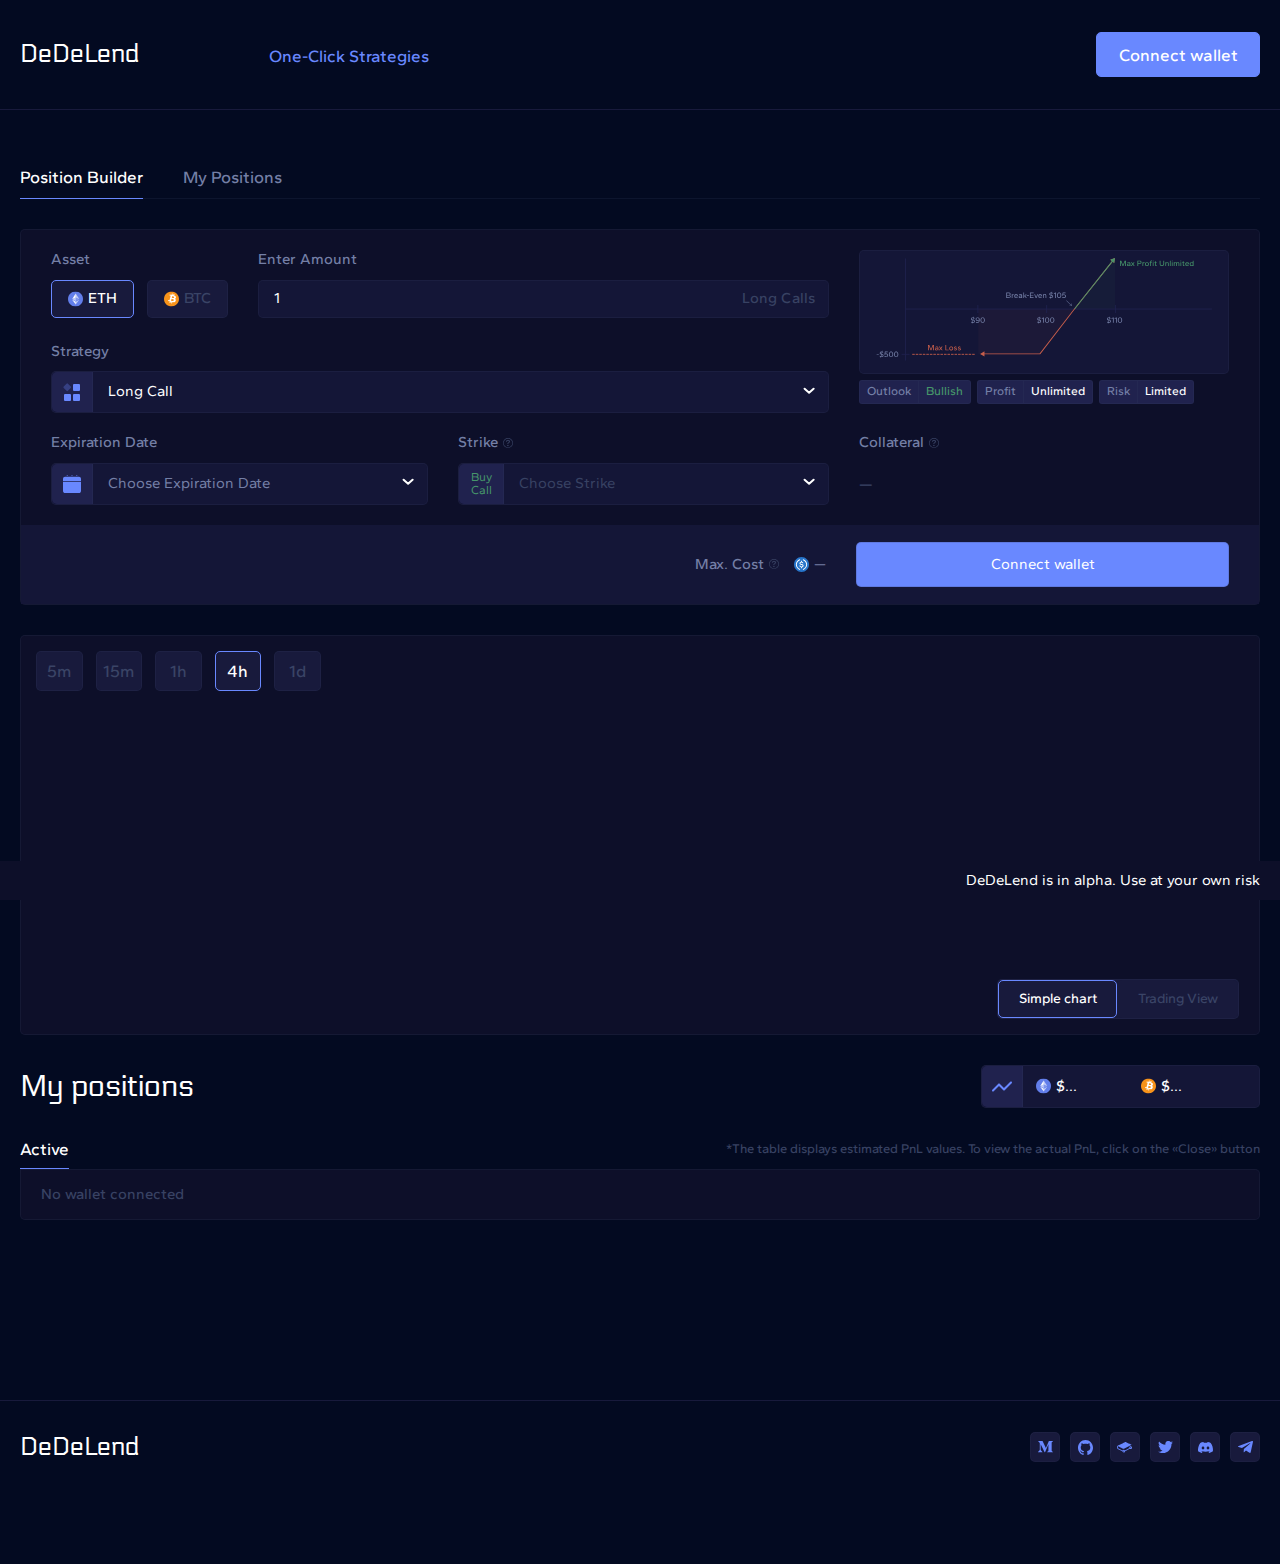
==== commit 17021382: "Updates" ====
--- a/index.html
+++ b/index.html
@@ -1 +1 @@
-<!doctype html><html lang="en"><head><meta charset="utf-8"/><link rel="icon" href="/favicon.ico"/><meta name="viewport" content="width=device-width,initial-scale=1"/><meta name="theme-color" content="#000000"/><meta name="description" content="The first on-chain options aggregator, offering the unique ability to purchase any option strategy with a single click from any options market"/><title>DeDeLend</title><link href="/static/css/2.33c01353.chunk.css" rel="stylesheet"><link href="/static/css/main.c81f934a.chunk.css" rel="stylesheet"></head><body><noscript>You need to enable JavaScript to run this app.</noscript><div id="root"></div><script>!function(e){function r(r){for(var n,i,a=r[0],c=r[1],l=r[2],s=0,p=[];s<a.length;s++)i=a[s],Object.prototype.hasOwnProperty.call(o,i)&&o[i]&&p.push(o[i][0]),o[i]=0;for(n in c)Object.prototype.hasOwnProperty.call(c,n)&&(e[n]=c[n]);for(f&&f(r);p.length;)p.shift()();return u.push.apply(u,l||[]),t()}function t(){for(var e,r=0;r<u.length;r++){for(var t=u[r],n=!0,a=1;a<t.length;a++){var c=t[a];0!==o[c]&&(n=!1)}n&&(u.splice(r--,1),e=i(i.s=t[0]))}return e}var n={},o={1:0},u=[];function i(r){if(n[r])return n[r].exports;var t=n[r]={i:r,l:!1,exports:{}};return e[r].call(t.exports,t,t.exports,i),t.l=!0,t.exports}i.e=function(e){var r=[],t=o[e];if(0!==t)if(t)r.push(t[2]);else{var n=new Promise((function(r,n){t=o[e]=[r,n]}));r.push(t[2]=n);var u,a=document.createElement("script");a.charset="utf-8",a.timeout=120,i.nc&&a.setAttribute("nonce",i.nc),a.src=function(e){return i.p+"static/js/"+({}[e]||e)+"."+{3:"7bfe07ec",4:"c596b86e"}[e]+".chunk.js"}(e);var c=new Error;u=function(r){a.onerror=a.onload=null,clearTimeout(l);var t=o[e];if(0!==t){if(t){var n=r&&("load"===r.type?"missing":r.type),u=r&&r.target&&r.target.src;c.message="Loading chunk "+e+" failed.\n("+n+": "+u+")",c.name="ChunkLoadError",c.type=n,c.request=u,t[1](c)}o[e]=void 0}};var l=setTimeout((function(){u({type:"timeout",target:a})}),12e4);a.onerror=a.onload=u,document.head.appendChild(a)}return Promise.all(r)},i.m=e,i.c=n,i.d=function(e,r,t){i.o(e,r)||Object.defineProperty(e,r,{enumerable:!0,get:t})},i.r=function(e){"undefined"!=typeof Symbol&&Symbol.toStringTag&&Object.defineProperty(e,Symbol.toStringTag,{value:"Module"}),Object.defineProperty(e,"__esModule",{value:!0})},i.t=function(e,r){if(1&r&&(e=i(e)),8&r)return e;if(4&r&&"object"==typeof e&&e&&e.__esModule)return e;var t=Object.create(null);if(i.r(t),Object.defineProperty(t,"default",{enumerable:!0,value:e}),2&r&&"string"!=typeof e)for(var n in e)i.d(t,n,function(r){return e[r]}.bind(null,n));return t},i.n=function(e){var r=e&&e.__esModule?function(){return e.default}:function(){return e};return i.d(r,"a",r),r},i.o=function(e,r){return Object.prototype.hasOwnProperty.call(e,r)},i.p="/",i.oe=function(e){throw console.error(e),e};var a=this["webpackJsonpdedelend-terminal"]=this["webpackJsonpdedelend-terminal"]||[],c=a.push.bind(a);a.push=r,a=a.slice();for(var l=0;l<a.length;l++)r(a[l]);var f=c;t()}([])</script><script src="/static/js/2.da366d5b.chunk.js"></script><script src="/static/js/main.4de7db4e.chunk.js"></script></body></html>+<!doctype html><html lang="en"><head><meta charset="utf-8"/><link rel="icon" href="/favicon.ico"/><meta name="viewport" content="width=device-width,initial-scale=1"/><meta name="theme-color" content="#000000"/><meta name="description" content="The first on-chain options aggregator, offering the unique ability to purchase any option strategy with a single click from any options market"/><title>DeDeLend</title><link href="/static/css/2.9980fd32.chunk.css" rel="stylesheet"><link href="/static/css/main.14e8dfa8.chunk.css" rel="stylesheet"></head><body><noscript>You need to enable JavaScript to run this app.</noscript><div id="root"></div><script>!function(e){function r(r){for(var n,a,i=r[0],l=r[1],c=r[2],s=0,p=[];s<i.length;s++)a=i[s],Object.prototype.hasOwnProperty.call(o,a)&&o[a]&&p.push(o[a][0]),o[a]=0;for(n in l)Object.prototype.hasOwnProperty.call(l,n)&&(e[n]=l[n]);for(f&&f(r);p.length;)p.shift()();return u.push.apply(u,c||[]),t()}function t(){for(var e,r=0;r<u.length;r++){for(var t=u[r],n=!0,i=1;i<t.length;i++){var l=t[i];0!==o[l]&&(n=!1)}n&&(u.splice(r--,1),e=a(a.s=t[0]))}return e}var n={},o={1:0},u=[];function a(r){if(n[r])return n[r].exports;var t=n[r]={i:r,l:!1,exports:{}};return e[r].call(t.exports,t,t.exports,a),t.l=!0,t.exports}a.e=function(e){var r=[],t=o[e];if(0!==t)if(t)r.push(t[2]);else{var n=new Promise((function(r,n){t=o[e]=[r,n]}));r.push(t[2]=n);var u,i=document.createElement("script");i.charset="utf-8",i.timeout=120,a.nc&&i.setAttribute("nonce",a.nc),i.src=function(e){return a.p+"static/js/"+({}[e]||e)+"."+{3:"57adae2d",4:"98105a30"}[e]+".chunk.js"}(e);var l=new Error;u=function(r){i.onerror=i.onload=null,clearTimeout(c);var t=o[e];if(0!==t){if(t){var n=r&&("load"===r.type?"missing":r.type),u=r&&r.target&&r.target.src;l.message="Loading chunk "+e+" failed.\n("+n+": "+u+")",l.name="ChunkLoadError",l.type=n,l.request=u,t[1](l)}o[e]=void 0}};var c=setTimeout((function(){u({type:"timeout",target:i})}),12e4);i.onerror=i.onload=u,document.head.appendChild(i)}return Promise.all(r)},a.m=e,a.c=n,a.d=function(e,r,t){a.o(e,r)||Object.defineProperty(e,r,{enumerable:!0,get:t})},a.r=function(e){"undefined"!=typeof Symbol&&Symbol.toStringTag&&Object.defineProperty(e,Symbol.toStringTag,{value:"Module"}),Object.defineProperty(e,"__esModule",{value:!0})},a.t=function(e,r){if(1&r&&(e=a(e)),8&r)return e;if(4&r&&"object"==typeof e&&e&&e.__esModule)return e;var t=Object.create(null);if(a.r(t),Object.defineProperty(t,"default",{enumerable:!0,value:e}),2&r&&"string"!=typeof e)for(var n in e)a.d(t,n,function(r){return e[r]}.bind(null,n));return t},a.n=function(e){var r=e&&e.__esModule?function(){return e.default}:function(){return e};return a.d(r,"a",r),r},a.o=function(e,r){return Object.prototype.hasOwnProperty.call(e,r)},a.p="/",a.oe=function(e){throw console.error(e),e};var i=this["webpackJsonpdedelend-terminal"]=this["webpackJsonpdedelend-terminal"]||[],l=i.push.bind(i);i.push=r,i=i.slice();for(var c=0;c<i.length;c++)r(i[c]);var f=l;t()}([])</script><script src="/static/js/2.18bd4b7f.chunk.js"></script><script src="/static/js/main.309463b1.chunk.js"></script></body></html>--- a/static/css/2.9980fd32.chunk.css
+++ b/static/css/2.9980fd32.chunk.css
@@ -0,0 +1,2 @@
+.rc-slider{position:relative;height:14px;padding:5px 0;width:100%;border-radius:6px;touch-action:none}.rc-slider,.rc-slider *{box-sizing:border-box;-webkit-tap-highlight-color:rgba(0,0,0,0)}.rc-slider-rail{width:100%;background-color:#e9e9e9}.rc-slider-rail,.rc-slider-track{position:absolute;height:4px;border-radius:6px}.rc-slider-track{left:0;background-color:#abe2fb}.rc-slider-handle{position:absolute;width:14px;height:14px;cursor:pointer;cursor:-webkit-grab;margin-top:-5px;cursor:grab;border-radius:50%;border:2px solid #96dbfa;background-color:#fff;touch-action:pan-x}.rc-slider-handle-dragging.rc-slider-handle-dragging.rc-slider-handle-dragging{border-color:#57c5f7;box-shadow:0 0 0 5px #96dbfa}.rc-slider-handle:focus{outline:none}.rc-slider-handle-click-focused:focus{border-color:#96dbfa;box-shadow:unset}.rc-slider-handle:hover{border-color:#57c5f7}.rc-slider-handle:active{border-color:#57c5f7;box-shadow:0 0 5px #57c5f7;cursor:grabbing}.rc-slider-mark{position:absolute;top:18px;left:0;width:100%;font-size:12px}.rc-slider-mark-text{position:absolute;display:inline-block;vertical-align:middle;text-align:center;cursor:pointer;color:#999}.rc-slider-mark-text-active{color:#666}.rc-slider-step{position:absolute;width:100%;height:4px;background:transparent}.rc-slider-dot{position:absolute;bottom:-2px;margin-left:-4px;width:8px;height:8px;border:2px solid #e9e9e9;background-color:#fff;cursor:pointer;border-radius:50%;vertical-align:middle}.rc-slider-dot-active{border-color:#96dbfa}.rc-slider-dot-reverse{margin-right:-4px}.rc-slider-disabled{background-color:#e9e9e9}.rc-slider-disabled .rc-slider-track{background-color:#ccc}.rc-slider-disabled .rc-slider-dot,.rc-slider-disabled .rc-slider-handle{border-color:#ccc;box-shadow:none;background-color:#fff;cursor:not-allowed}.rc-slider-disabled .rc-slider-dot,.rc-slider-disabled .rc-slider-mark-text{cursor:not-allowed!important}.rc-slider-vertical{width:14px;height:100%;padding:0 5px}.rc-slider-vertical .rc-slider-rail{height:100%;width:4px}.rc-slider-vertical .rc-slider-track{left:5px;bottom:0;width:4px}.rc-slider-vertical .rc-slider-handle{margin-left:-5px;touch-action:pan-y}.rc-slider-vertical .rc-slider-mark{top:0;left:18px;height:100%}.rc-slider-vertical .rc-slider-step{height:100%;width:4px}.rc-slider-vertical .rc-slider-dot{left:2px;margin-bottom:-4px}.rc-slider-vertical .rc-slider-dot:first-child,.rc-slider-vertical .rc-slider-dot:last-child{margin-bottom:-4px}.rc-slider-tooltip-zoom-down-appear,.rc-slider-tooltip-zoom-down-enter,.rc-slider-tooltip-zoom-down-leave{-webkit-animation-duration:.3s;animation-duration:.3s;-webkit-animation-fill-mode:both;animation-fill-mode:both;display:block!important;-webkit-animation-play-state:paused;animation-play-state:paused}.rc-slider-tooltip-zoom-down-appear.rc-slider-tooltip-zoom-down-appear-active,.rc-slider-tooltip-zoom-down-enter.rc-slider-tooltip-zoom-down-enter-active{-webkit-animation-name:rcSliderTooltipZoomDownIn;animation-name:rcSliderTooltipZoomDownIn;-webkit-animation-play-state:running;animation-play-state:running}.rc-slider-tooltip-zoom-down-leave.rc-slider-tooltip-zoom-down-leave-active{-webkit-animation-name:rcSliderTooltipZoomDownOut;animation-name:rcSliderTooltipZoomDownOut;-webkit-animation-play-state:running;animation-play-state:running}.rc-slider-tooltip-zoom-down-appear,.rc-slider-tooltip-zoom-down-enter{-webkit-transform:scale(0);transform:scale(0);-webkit-animation-timing-function:cubic-bezier(.23,1,.32,1);animation-timing-function:cubic-bezier(.23,1,.32,1)}.rc-slider-tooltip-zoom-down-leave{-webkit-animation-timing-function:cubic-bezier(.755,.05,.855,.06);animation-timing-function:cubic-bezier(.755,.05,.855,.06)}@-webkit-keyframes rcSliderTooltipZoomDownIn{0%{opacity:0;-webkit-transform-origin:50% 100%;transform-origin:50% 100%;-webkit-transform:scale(0);transform:scale(0)}to{-webkit-transform-origin:50% 100%;transform-origin:50% 100%;-webkit-transform:scale(1);transform:scale(1)}}@keyframes rcSliderTooltipZoomDownIn{0%{opacity:0;-webkit-transform-origin:50% 100%;transform-origin:50% 100%;-webkit-transform:scale(0);transform:scale(0)}to{-webkit-transform-origin:50% 100%;transform-origin:50% 100%;-webkit-transform:scale(1);transform:scale(1)}}@-webkit-keyframes rcSliderTooltipZoomDownOut{0%{-webkit-transform-origin:50% 100%;transform-origin:50% 100%;-webkit-transform:scale(1);transform:scale(1)}to{opacity:0;-webkit-transform-origin:50% 100%;transform-origin:50% 100%;-webkit-transform:scale(0);transform:scale(0)}}@keyframes rcSliderTooltipZoomDownOut{0%{-webkit-transform-origin:50% 100%;transform-origin:50% 100%;-webkit-transform:scale(1);transform:scale(1)}to{opacity:0;-webkit-transform-origin:50% 100%;transform-origin:50% 100%;-webkit-transform:scale(0);transform:scale(0)}}.rc-slider-tooltip{position:absolute;left:-9999px;top:-9999px;visibility:visible}.rc-slider-tooltip,.rc-slider-tooltip *{box-sizing:border-box;-webkit-tap-highlight-color:rgba(0,0,0,0)}.rc-slider-tooltip-hidden{display:none}.rc-slider-tooltip-placement-top{padding:4px 0 8px}.rc-slider-tooltip-inner{padding:6px 2px;min-width:24px;height:24px;font-size:12px;line-height:1;color:#fff;text-align:center;text-decoration:none;background-color:#6c6c6c;border-radius:6px;box-shadow:0 0 4px #d9d9d9}.rc-slider-tooltip-arrow{position:absolute;width:0;height:0;border-color:transparent;border-style:solid}.rc-slider-tooltip-placement-top .rc-slider-tooltip-arrow{bottom:4px;left:50%;margin-left:-4px;border-width:4px 4px 0;border-top-color:#6c6c6c}.Toastify__toast-container{z-index:9999;-webkit-transform:translateZ(9999px);position:fixed;padding:4px;width:320px;box-sizing:border-box;color:#fff}.Toastify__toast-container--top-left{top:1em;left:1em}.Toastify__toast-container--top-center{top:1em;left:50%;-webkit-transform:translateX(-50%);transform:translateX(-50%)}.Toastify__toast-container--top-right{top:1em;right:1em}.Toastify__toast-container--bottom-left{bottom:1em;left:1em}.Toastify__toast-container--bottom-center{bottom:1em;left:50%;-webkit-transform:translateX(-50%);transform:translateX(-50%)}.Toastify__toast-container--bottom-right{bottom:1em;right:1em}@media only screen and (max-width:480px){.Toastify__toast-container{width:100vw;padding:0;left:0;margin:0}.Toastify__toast-container--top-center,.Toastify__toast-container--top-left,.Toastify__toast-container--top-right{top:0;-webkit-transform:translateX(0);transform:translateX(0)}.Toastify__toast-container--bottom-center,.Toastify__toast-container--bottom-left,.Toastify__toast-container--bottom-right{bottom:0;-webkit-transform:translateX(0);transform:translateX(0)}.Toastify__toast-container--rtl{right:0;left:auto}}.Toastify__toast{position:relative;min-height:64px;box-sizing:border-box;margin-bottom:1rem;padding:8px;border-radius:1px;box-shadow:0 1px 10px 0 rgba(0,0,0,.1),0 2px 15px 0 rgba(0,0,0,.05);display:flex;justify-content:space-between;max-height:800px;overflow:hidden;font-family:sans-serif;cursor:pointer;direction:ltr}.Toastify__toast--rtl{direction:rtl}.Toastify__toast--dark{background:#121212;color:#fff}.Toastify__toast--default{background:#fff;color:#aaa}.Toastify__toast--info{background:#3498db}.Toastify__toast--success{background:#07bc0c}.Toastify__toast--warning{background:#f1c40f}.Toastify__toast--error{background:#e74c3c}.Toastify__toast-body{margin:auto 0;flex:1 1 auto}@media only screen and (max-width:480px){.Toastify__toast{margin-bottom:0}}.Toastify__close-button{color:#fff;background:transparent;outline:none;border:none;padding:0;cursor:pointer;opacity:.7;transition:.3s ease;align-self:flex-start}.Toastify__close-button--default{color:#000;opacity:.3}.Toastify__close-button>svg{fill:currentColor;height:16px;width:14px}.Toastify__close-button:focus,.Toastify__close-button:hover{opacity:1}@-webkit-keyframes Toastify__trackProgress{0%{-webkit-transform:scaleX(1);transform:scaleX(1)}to{-webkit-transform:scaleX(0);transform:scaleX(0)}}@keyframes Toastify__trackProgress{0%{-webkit-transform:scaleX(1);transform:scaleX(1)}to{-webkit-transform:scaleX(0);transform:scaleX(0)}}.Toastify__progress-bar{position:absolute;bottom:0;left:0;width:100%;height:5px;z-index:9999;opacity:.7;background-color:hsla(0,0%,100%,.7);-webkit-transform-origin:left;transform-origin:left}.Toastify__progress-bar--animated{-webkit-animation:Toastify__trackProgress linear 1 forwards;animation:Toastify__trackProgress linear 1 forwards}.Toastify__progress-bar--controlled{transition:-webkit-transform .2s;transition:transform .2s;transition:transform .2s,-webkit-transform .2s}.Toastify__progress-bar--rtl{right:0;left:auto;-webkit-transform-origin:right;transform-origin:right}.Toastify__progress-bar--default{background:linear-gradient(90deg,#4cd964,#5ac8fa,#007aff,#34aadc,#5856d6,#ff2d55)}.Toastify__progress-bar--dark{background:#bb86fc}@-webkit-keyframes Toastify__bounceInRight{0%,60%,75%,90%,to{-webkit-animation-timing-function:cubic-bezier(.215,.61,.355,1);animation-timing-function:cubic-bezier(.215,.61,.355,1)}0%{opacity:0;-webkit-transform:translate3d(3000px,0,0);transform:translate3d(3000px,0,0)}60%{opacity:1;-webkit-transform:translate3d(-25px,0,0);transform:translate3d(-25px,0,0)}75%{-webkit-transform:translate3d(10px,0,0);transform:translate3d(10px,0,0)}90%{-webkit-transform:translate3d(-5px,0,0);transform:translate3d(-5px,0,0)}to{-webkit-transform:none;transform:none}}@keyframes Toastify__bounceInRight{0%,60%,75%,90%,to{-webkit-animation-timing-function:cubic-bezier(.215,.61,.355,1);animation-timing-function:cubic-bezier(.215,.61,.355,1)}0%{opacity:0;-webkit-transform:translate3d(3000px,0,0);transform:translate3d(3000px,0,0)}60%{opacity:1;-webkit-transform:translate3d(-25px,0,0);transform:translate3d(-25px,0,0)}75%{-webkit-transform:translate3d(10px,0,0);transform:translate3d(10px,0,0)}90%{-webkit-transform:translate3d(-5px,0,0);transform:translate3d(-5px,0,0)}to{-webkit-transform:none;transform:none}}@-webkit-keyframes Toastify__bounceOutRight{20%{opacity:1;-webkit-transform:translate3d(-20px,0,0);transform:translate3d(-20px,0,0)}to{opacity:0;-webkit-transform:translate3d(2000px,0,0);transform:translate3d(2000px,0,0)}}@keyframes Toastify__bounceOutRight{20%{opacity:1;-webkit-transform:translate3d(-20px,0,0);transform:translate3d(-20px,0,0)}to{opacity:0;-webkit-transform:translate3d(2000px,0,0);transform:translate3d(2000px,0,0)}}@-webkit-keyframes Toastify__bounceInLeft{0%,60%,75%,90%,to{-webkit-animation-timing-function:cubic-bezier(.215,.61,.355,1);animation-timing-function:cubic-bezier(.215,.61,.355,1)}0%{opacity:0;-webkit-transform:translate3d(-3000px,0,0);transform:translate3d(-3000px,0,0)}60%{opacity:1;-webkit-transform:translate3d(25px,0,0);transform:translate3d(25px,0,0)}75%{-webkit-transform:translate3d(-10px,0,0);transform:translate3d(-10px,0,0)}90%{-webkit-transform:translate3d(5px,0,0);transform:translate3d(5px,0,0)}to{-webkit-transform:none;transform:none}}@keyframes Toastify__bounceInLeft{0%,60%,75%,90%,to{-webkit-animation-timing-function:cubic-bezier(.215,.61,.355,1);animation-timing-function:cubic-bezier(.215,.61,.355,1)}0%{opacity:0;-webkit-transform:translate3d(-3000px,0,0);transform:translate3d(-3000px,0,0)}60%{opacity:1;-webkit-transform:translate3d(25px,0,0);transform:translate3d(25px,0,0)}75%{-webkit-transform:translate3d(-10px,0,0);transform:translate3d(-10px,0,0)}90%{-webkit-transform:translate3d(5px,0,0);transform:translate3d(5px,0,0)}to{-webkit-transform:none;transform:none}}@-webkit-keyframes Toastify__bounceOutLeft{20%{opacity:1;-webkit-transform:translate3d(20px,0,0);transform:translate3d(20px,0,0)}to{opacity:0;-webkit-transform:translate3d(-2000px,0,0);transform:translate3d(-2000px,0,0)}}@keyframes Toastify__bounceOutLeft{20%{opacity:1;-webkit-transform:translate3d(20px,0,0);transform:translate3d(20px,0,0)}to{opacity:0;-webkit-transform:translate3d(-2000px,0,0);transform:translate3d(-2000px,0,0)}}@-webkit-keyframes Toastify__bounceInUp{0%,60%,75%,90%,to{-webkit-animation-timing-function:cubic-bezier(.215,.61,.355,1);animation-timing-function:cubic-bezier(.215,.61,.355,1)}0%{opacity:0;-webkit-transform:translate3d(0,3000px,0);transform:translate3d(0,3000px,0)}60%{opacity:1;-webkit-transform:translate3d(0,-20px,0);transform:translate3d(0,-20px,0)}75%{-webkit-transform:translate3d(0,10px,0);transform:translate3d(0,10px,0)}90%{-webkit-transform:translate3d(0,-5px,0);transform:translate3d(0,-5px,0)}to{-webkit-transform:translateZ(0);transform:translateZ(0)}}@keyframes Toastify__bounceInUp{0%,60%,75%,90%,to{-webkit-animation-timing-function:cubic-bezier(.215,.61,.355,1);animation-timing-function:cubic-bezier(.215,.61,.355,1)}0%{opacity:0;-webkit-transform:translate3d(0,3000px,0);transform:translate3d(0,3000px,0)}60%{opacity:1;-webkit-transform:translate3d(0,-20px,0);transform:translate3d(0,-20px,0)}75%{-webkit-transform:translate3d(0,10px,0);transform:translate3d(0,10px,0)}90%{-webkit-transform:translate3d(0,-5px,0);transform:translate3d(0,-5px,0)}to{-webkit-transform:translateZ(0);transform:translateZ(0)}}@-webkit-keyframes Toastify__bounceOutUp{20%{-webkit-transform:translate3d(0,-10px,0);transform:translate3d(0,-10px,0)}40%,45%{opacity:1;-webkit-transform:translate3d(0,20px,0);transform:translate3d(0,20px,0)}to{opacity:0;-webkit-transform:translate3d(0,-2000px,0);transform:translate3d(0,-2000px,0)}}@keyframes Toastify__bounceOutUp{20%{-webkit-transform:translate3d(0,-10px,0);transform:translate3d(0,-10px,0)}40%,45%{opacity:1;-webkit-transform:translate3d(0,20px,0);transform:translate3d(0,20px,0)}to{opacity:0;-webkit-transform:translate3d(0,-2000px,0);transform:translate3d(0,-2000px,0)}}@-webkit-keyframes Toastify__bounceInDown{0%,60%,75%,90%,to{-webkit-animation-timing-function:cubic-bezier(.215,.61,.355,1);animation-timing-function:cubic-bezier(.215,.61,.355,1)}0%{opacity:0;-webkit-transform:translate3d(0,-3000px,0);transform:translate3d(0,-3000px,0)}60%{opacity:1;-webkit-transform:translate3d(0,25px,0);transform:translate3d(0,25px,0)}75%{-webkit-transform:translate3d(0,-10px,0);transform:translate3d(0,-10px,0)}90%{-webkit-transform:translate3d(0,5px,0);transform:translate3d(0,5px,0)}to{-webkit-transform:none;transform:none}}@keyframes Toastify__bounceInDown{0%,60%,75%,90%,to{-webkit-animation-timing-function:cubic-bezier(.215,.61,.355,1);animation-timing-function:cubic-bezier(.215,.61,.355,1)}0%{opacity:0;-webkit-transform:translate3d(0,-3000px,0);transform:translate3d(0,-3000px,0)}60%{opacity:1;-webkit-transform:translate3d(0,25px,0);transform:translate3d(0,25px,0)}75%{-webkit-transform:translate3d(0,-10px,0);transform:translate3d(0,-10px,0)}90%{-webkit-transform:translate3d(0,5px,0);transform:translate3d(0,5px,0)}to{-webkit-transform:none;transform:none}}@-webkit-keyframes Toastify__bounceOutDown{20%{-webkit-transform:translate3d(0,10px,0);transform:translate3d(0,10px,0)}40%,45%{opacity:1;-webkit-transform:translate3d(0,-20px,0);transform:translate3d(0,-20px,0)}to{opacity:0;-webkit-transform:translate3d(0,2000px,0);transform:translate3d(0,2000px,0)}}@keyframes Toastify__bounceOutDown{20%{-webkit-transform:translate3d(0,10px,0);transform:translate3d(0,10px,0)}40%,45%{opacity:1;-webkit-transform:translate3d(0,-20px,0);transform:translate3d(0,-20px,0)}to{opacity:0;-webkit-transform:translate3d(0,2000px,0);transform:translate3d(0,2000px,0)}}.Toastify__bounce-enter--bottom-left,.Toastify__bounce-enter--top-left{-webkit-animation-name:Toastify__bounceInLeft;animation-name:Toastify__bounceInLeft}.Toastify__bounce-enter--bottom-right,.Toastify__bounce-enter--top-right{-webkit-animation-name:Toastify__bounceInRight;animation-name:Toastify__bounceInRight}.Toastify__bounce-enter--top-center{-webkit-animation-name:Toastify__bounceInDown;animation-name:Toastify__bounceInDown}.Toastify__bounce-enter--bottom-center{-webkit-animation-name:Toastify__bounceInUp;animation-name:Toastify__bounceInUp}.Toastify__bounce-exit--bottom-left,.Toastify__bounce-exit--top-left{-webkit-animation-name:Toastify__bounceOutLeft;animation-name:Toastify__bounceOutLeft}.Toastify__bounce-exit--bottom-right,.Toastify__bounce-exit--top-right{-webkit-animation-name:Toastify__bounceOutRight;animation-name:Toastify__bounceOutRight}.Toastify__bounce-exit--top-center{-webkit-animation-name:Toastify__bounceOutUp;animation-name:Toastify__bounceOutUp}.Toastify__bounce-exit--bottom-center{-webkit-animation-name:Toastify__bounceOutDown;animation-name:Toastify__bounceOutDown}@-webkit-keyframes Toastify__zoomIn{0%{opacity:0;-webkit-transform:scale3d(.3,.3,.3);transform:scale3d(.3,.3,.3)}50%{opacity:1}}@keyframes Toastify__zoomIn{0%{opacity:0;-webkit-transform:scale3d(.3,.3,.3);transform:scale3d(.3,.3,.3)}50%{opacity:1}}@-webkit-keyframes Toastify__zoomOut{0%{opacity:1}50%{opacity:0;-webkit-transform:scale3d(.3,.3,.3);transform:scale3d(.3,.3,.3)}to{opacity:0}}@keyframes Toastify__zoomOut{0%{opacity:1}50%{opacity:0;-webkit-transform:scale3d(.3,.3,.3);transform:scale3d(.3,.3,.3)}to{opacity:0}}.Toastify__zoom-enter{-webkit-animation-name:Toastify__zoomIn;animation-name:Toastify__zoomIn}.Toastify__zoom-exit{-webkit-animation-name:Toastify__zoomOut;animation-name:Toastify__zoomOut}@-webkit-keyframes Toastify__flipIn{0%{-webkit-transform:perspective(400px) rotateX(90deg);transform:perspective(400px) rotateX(90deg);-webkit-animation-timing-function:ease-in;animation-timing-function:ease-in;opacity:0}40%{-webkit-transform:perspective(400px) rotateX(-20deg);transform:perspective(400px) rotateX(-20deg);-webkit-animation-timing-function:ease-in;animation-timing-function:ease-in}60%{-webkit-transform:perspective(400px) rotateX(10deg);transform:perspective(400px) rotateX(10deg);opacity:1}80%{-webkit-transform:perspective(400px) rotateX(-5deg);transform:perspective(400px) rotateX(-5deg)}to{-webkit-transform:perspective(400px);transform:perspective(400px)}}@keyframes Toastify__flipIn{0%{-webkit-transform:perspective(400px) rotateX(90deg);transform:perspective(400px) rotateX(90deg);-webkit-animation-timing-function:ease-in;animation-timing-function:ease-in;opacity:0}40%{-webkit-transform:perspective(400px) rotateX(-20deg);transform:perspective(400px) rotateX(-20deg);-webkit-animation-timing-function:ease-in;animation-timing-function:ease-in}60%{-webkit-transform:perspective(400px) rotateX(10deg);transform:perspective(400px) rotateX(10deg);opacity:1}80%{-webkit-transform:perspective(400px) rotateX(-5deg);transform:perspective(400px) rotateX(-5deg)}to{-webkit-transform:perspective(400px);transform:perspective(400px)}}@-webkit-keyframes Toastify__flipOut{0%{-webkit-transform:perspective(400px);transform:perspective(400px)}30%{-webkit-transform:perspective(400px) rotateX(-20deg);transform:perspective(400px) rotateX(-20deg);opacity:1}to{-webkit-transform:perspective(400px) rotateX(90deg);transform:perspective(400px) rotateX(90deg);opacity:0}}@keyframes Toastify__flipOut{0%{-webkit-transform:perspective(400px);transform:perspective(400px)}30%{-webkit-transform:perspective(400px) rotateX(-20deg);transform:perspective(400px) rotateX(-20deg);opacity:1}to{-webkit-transform:perspective(400px) rotateX(90deg);transform:perspective(400px) rotateX(90deg);opacity:0}}.Toastify__flip-enter{-webkit-animation-name:Toastify__flipIn;animation-name:Toastify__flipIn}.Toastify__flip-exit{-webkit-animation-name:Toastify__flipOut;animation-name:Toastify__flipOut}@-webkit-keyframes Toastify__slideInRight{0%{-webkit-transform:translate3d(110%,0,0);transform:translate3d(110%,0,0);visibility:visible}to{-webkit-transform:translateZ(0);transform:translateZ(0)}}@keyframes Toastify__slideInRight{0%{-webkit-transform:translate3d(110%,0,0);transform:translate3d(110%,0,0);visibility:visible}to{-webkit-transform:translateZ(0);transform:translateZ(0)}}@-webkit-keyframes Toastify__slideInLeft{0%{-webkit-transform:translate3d(-110%,0,0);transform:translate3d(-110%,0,0);visibility:visible}to{-webkit-transform:translateZ(0);transform:translateZ(0)}}@keyframes Toastify__slideInLeft{0%{-webkit-transform:translate3d(-110%,0,0);transform:translate3d(-110%,0,0);visibility:visible}to{-webkit-transform:translateZ(0);transform:translateZ(0)}}@-webkit-keyframes Toastify__slideInUp{0%{-webkit-transform:translate3d(0,110%,0);transform:translate3d(0,110%,0);visibility:visible}to{-webkit-transform:translateZ(0);transform:translateZ(0)}}@keyframes Toastify__slideInUp{0%{-webkit-transform:translate3d(0,110%,0);transform:translate3d(0,110%,0);visibility:visible}to{-webkit-transform:translateZ(0);transform:translateZ(0)}}@-webkit-keyframes Toastify__slideInDown{0%{-webkit-transform:translate3d(0,-110%,0);transform:translate3d(0,-110%,0);visibility:visible}to{-webkit-transform:translateZ(0);transform:translateZ(0)}}@keyframes Toastify__slideInDown{0%{-webkit-transform:translate3d(0,-110%,0);transform:translate3d(0,-110%,0);visibility:visible}to{-webkit-transform:translateZ(0);transform:translateZ(0)}}@-webkit-keyframes Toastify__slideOutRight{0%{-webkit-transform:translateZ(0);transform:translateZ(0)}to{visibility:hidden;-webkit-transform:translate3d(110%,0,0);transform:translate3d(110%,0,0)}}@keyframes Toastify__slideOutRight{0%{-webkit-transform:translateZ(0);transform:translateZ(0)}to{visibility:hidden;-webkit-transform:translate3d(110%,0,0);transform:translate3d(110%,0,0)}}@-webkit-keyframes Toastify__slideOutLeft{0%{-webkit-transform:translateZ(0);transform:translateZ(0)}to{visibility:hidden;-webkit-transform:translate3d(-110%,0,0);transform:translate3d(-110%,0,0)}}@keyframes Toastify__slideOutLeft{0%{-webkit-transform:translateZ(0);transform:translateZ(0)}to{visibility:hidden;-webkit-transform:translate3d(-110%,0,0);transform:translate3d(-110%,0,0)}}@-webkit-keyframes Toastify__slideOutDown{0%{-webkit-transform:translateZ(0);transform:translateZ(0)}to{visibility:hidden;-webkit-transform:translate3d(0,500px,0);transform:translate3d(0,500px,0)}}@keyframes Toastify__slideOutDown{0%{-webkit-transform:translateZ(0);transform:translateZ(0)}to{visibility:hidden;-webkit-transform:translate3d(0,500px,0);transform:translate3d(0,500px,0)}}@-webkit-keyframes Toastify__slideOutUp{0%{-webkit-transform:translateZ(0);transform:translateZ(0)}to{visibility:hidden;-webkit-transform:translate3d(0,-500px,0);transform:translate3d(0,-500px,0)}}@keyframes Toastify__slideOutUp{0%{-webkit-transform:translateZ(0);transform:translateZ(0)}to{visibility:hidden;-webkit-transform:translate3d(0,-500px,0);transform:translate3d(0,-500px,0)}}.Toastify__slide-enter--bottom-left,.Toastify__slide-enter--top-left{-webkit-animation-name:Toastify__slideInLeft;animation-name:Toastify__slideInLeft}.Toastify__slide-enter--bottom-right,.Toastify__slide-enter--top-right{-webkit-animation-name:Toastify__slideInRight;animation-name:Toastify__slideInRight}.Toastify__slide-enter--top-center{-webkit-animation-name:Toastify__slideInDown;animation-name:Toastify__slideInDown}.Toastify__slide-enter--bottom-center{-webkit-animation-name:Toastify__slideInUp;animation-name:Toastify__slideInUp}.Toastify__slide-exit--bottom-left,.Toastify__slide-exit--top-left{-webkit-animation-name:Toastify__slideOutLeft;animation-name:Toastify__slideOutLeft}.Toastify__slide-exit--bottom-right,.Toastify__slide-exit--top-right{-webkit-animation-name:Toastify__slideOutRight;animation-name:Toastify__slideOutRight}.Toastify__slide-exit--top-center{-webkit-animation-name:Toastify__slideOutUp;animation-name:Toastify__slideOutUp}.Toastify__slide-exit--bottom-center{-webkit-animation-name:Toastify__slideOutDown;animation-name:Toastify__slideOutDown}
+/*# sourceMappingURL=2.9980fd32.chunk.css.map */--- a/static/css/main.14e8dfa8.chunk.css
+++ b/static/css/main.14e8dfa8.chunk.css
@@ -0,0 +1,2 @@
+@-webkit-keyframes bounce{0%{-webkit-transform:translateZ(0);transform:translateZ(0)}to{-webkit-transform:translate3d(0,-5px,0);transform:translate3d(0,-5px,0)}}@keyframes bounce{0%{-webkit-transform:translateZ(0);transform:translateZ(0)}to{-webkit-transform:translate3d(0,-5px,0);transform:translate3d(0,-5px,0)}}@-webkit-keyframes pulse{0%{-webkit-transform:scaleX(1) scaleY(1);transform:scaleX(1) scaleY(1)}13%{-webkit-transform:scaleX(1.1) scaleY(1.1);transform:scaleX(1.1) scaleY(1.1)}25%{-webkit-transform:scaleX(1.2) scaleY(1.2);transform:scaleX(1.2) scaleY(1.2)}38%{-webkit-transform:scaleX(1.1) scaleY(1.1);transform:scaleX(1.1) scaleY(1.1)}50%{-webkit-transform:scaleX(1) scaleY(1);transform:scaleX(1) scaleY(1)}63%{-webkit-transform:scaleX(.92) scaleY(.92);transform:scaleX(.92) scaleY(.92)}75%{-webkit-transform:scaleX(.85) scaleY(.85);transform:scaleX(.85) scaleY(.85)}88%{-webkit-transform:scaleX(.92) scaleY(.92);transform:scaleX(.92) scaleY(.92)}to{-webkit-transform:scaleX(1) scaleY(1);transform:scaleX(1) scaleY(1)}}@keyframes pulse{0%{-webkit-transform:scaleX(1) scaleY(1);transform:scaleX(1) scaleY(1)}13%{-webkit-transform:scaleX(1.1) scaleY(1.1);transform:scaleX(1.1) scaleY(1.1)}25%{-webkit-transform:scaleX(1.2) scaleY(1.2);transform:scaleX(1.2) scaleY(1.2)}38%{-webkit-transform:scaleX(1.1) scaleY(1.1);transform:scaleX(1.1) scaleY(1.1)}50%{-webkit-transform:scaleX(1) scaleY(1);transform:scaleX(1) scaleY(1)}63%{-webkit-transform:scaleX(.92) scaleY(.92);transform:scaleX(.92) scaleY(.92)}75%{-webkit-transform:scaleX(.85) scaleY(.85);transform:scaleX(.85) scaleY(.85)}88%{-webkit-transform:scaleX(.92) scaleY(.92);transform:scaleX(.92) scaleY(.92)}to{-webkit-transform:scaleX(1) scaleY(1);transform:scaleX(1) scaleY(1)}}body{min-height:calc(100vh + 1px);font-family:"Gantari",sans-serif;font-size:17px;font-weight:500;line-height:1.3;color:#fff;background-color:#030a21;padding-bottom:40px}body._scroll-lock{height:100%;overflow:hidden;padding-right:5px}@media(max-width:1025px){body._scroll-lock{padding-right:0}}body._scroll-lock .warning{padding-right:25px}@media(max-width:1025px){body._scroll-lock .warning{padding-right:20px}}main{width:100%;padding:45px 0}@media(max-width:992px){main{padding:90px 0 45px}}@media(max-width:576px){main{padding:90px 0 30px}}@media(max-width:480px){main{padding:80px 0 30px}}p{color:#747fa6;margin-bottom:.9em;margin-top:.9em}.text-inline a:visited{color:#6988ff}.text-inline p{margin-top:.6em;margin-bottom:.6em}._container{max-width:1360px;margin:0 auto}@media(max-width:1400px){._container{padding-left:20px;padding-right:20px}}@media(max-width:480px){._mobile-fluid{width:calc(100% + 40px)!important;margin-left:-20px;margin-right:-20px;padding-left:20px;padding-right:20px}}.nowrap{white-space:nowrap}h1,h2,h3,h4,h5,h6{margin-top:0}h1{font-size:30px;font-weight:400}h1,h2{line-height:1.3;margin-bottom:1em}h2{font-size:20px}h2,h6{font-weight:500}h6{font-size:inherit;line-height:inherit;color:#fff;margin-bottom:0}.block{margin-bottom:90px}.block__title{font-size:30px;line-height:1.3;margin-bottom:30px}.block__header h1{margin-bottom:0}.block__header{display:flex;justify-content:space-between;align-items:center;grid-column-gap:30px;-webkit-column-gap:30px;column-gap:30px;grid-row-gap:20px;row-gap:20px;margin-bottom:20px}@media(max-width:768px){.block__header{flex-direction:column;align-items:flex-start}}@media(max-width:992px){.block{margin-bottom:60px}}@media(max-width:768px){.block{margin-bottom:30px}}@media(max-width:576px){.block__title{font-size:25px;line-height:1.3}}ul{list-style-type:none;padding:0;margin:0 0 15px}li{display:flex;grid-column-gap:14.5px;-webkit-column-gap:14.5px;column-gap:14.5px;margin-bottom:10px}li:last-child{margin-bottom:0}li:before{content:"";position:relative;top:.4em;display:block;flex-shrink:0;width:8px;height:8px;background-color:#6988ff;-webkit-transform:rotate(45deg);transform:rotate(45deg)}button{color:#747fa6;font-size:inherit;font-family:inherit;-webkit-appearance:none;appearance:none;border:none;background-color:transparent;padding:0}a{text-decoration:none}.btn{display:inline-block;min-width:160px;font-size:15px;line-height:1.3;font-weight:400;text-align:center;color:#fff;background-color:#181a3c;border-radius:5px;border:1px solid rgba(56,66,99,.2);cursor:pointer;padding:11.5px 24.5px;transition:all .2s ease}.btn:focus-visible,.btn:not([disabled]):hover{background-color:#6988ff}@media(max-width:576px){.btn{min-width:130px}}@media(max-width:480px){.btn{padding-top:10px;padding-bottom:10px}}.btn_small{min-width:100px;padding:8px 24.5px}.btn_main{position:relative;font-size:17px;line-height:1.3;font-weight:500;overflow:hidden;border:1px solid #6988ff;box-shadow:inset -2px -2px 0 #6988ff,inset 2px 2px 0 #6988ff;padding:10.5px 21.5px}.btn_main:after,.btn_main:before{content:attr(data-text);position:absolute;z-index:1;width:100%;height:50%;left:0;background-color:#6988ff;overflow:hidden;transition:-webkit-transform .3s;transition:transform .3s;transition:transform .3s,-webkit-transform .3s;transition-timing-function:cubic-bezier(.2,1,.3,1)}.btn_main:before{top:0;padding-top:10.5px}.btn_main:after{bottom:0;line-height:0}.btn_main>span{display:block;-webkit-transform:scale3d(.2,.2,1);transform:scale3d(.2,.2,1);opacity:0;transition:opacity .3s,-webkit-transform .3s;transition:transform .3s,opacity .3s;transition:transform .3s,opacity .3s,-webkit-transform .3s;transition-timing-function:cubic-bezier(.2,1,.3,1)}.btn_main:focus-visible,.btn_main:not([disabled]):hover{background-color:#181a3c;box-shadow:none}.btn_main:focus-visible:before,.btn_main:not([disabled]):hover:before{-webkit-transform:translate3d(0,calc(-100% - 1px),0);transform:translate3d(0,calc(-100% - 1px),0)}.btn_main:focus-visible:after,.btn_main:not([disabled]):hover:after{-webkit-transform:translate3d(0,calc(100% + 1px),0);transform:translate3d(0,calc(100% + 1px),0)}.btn_main:focus-visible>span,.btn_main:not([disabled]):hover>span{opacity:1;-webkit-transform:scaleX(1);transform:scaleX(1)}@media(max-width:576px){.btn_main{font-size:15px;line-height:1.3;padding:12px 13.5px}.btn_main:before{padding-top:12px}.btn_main:after{padding-bottom:1px}}.btn_hlight{color:#fff;background-color:#6988ff}.btn_hlight:focus-visible,.btn_hlight:not([disabled]):hover{background-color:#7390ff}.btn_hlight:not([disabled]):active{background-color:#6988ff}.btn_tab{color:#384263;border:1px solid transparent;padding:10.5px 21.5px}.btn_tab.active{color:#fff;border-color:#6988ff}.btn_tab:focus-visible,.btn_tab:not([disabled]):hover{background-color:#181a3c;color:#fff}@media(max-width:576px){.btn_tab{padding:10.5px 11px}}.btn_plain{min-width:auto;font-size:13px;line-height:1.3;color:#fff;border:1px solid rgba(56,66,99,.2);padding:13px 12px}.btn_plain:not([disabled]):active{background-color:#181a3c;border-color:#6988ff}.btn_plain:focus-visible,.btn_plain:not([disabled]):hover{background-color:#181a3c}.btn_stroke{color:#fff;border:1px solid #6988ff;transition:border-color s2s ease}.btn_stroke:focus-visible,.btn_stroke:hover{background-color:#181a3c!important;border-color:#747fa6}.btn_stroke:active{border-color:#384263}.btn_inline{display:flex;align-items:center;justify-content:center;grid-column-gap:7px;-webkit-column-gap:7px;column-gap:7px;color:#fff;transition:color .2s ease}.btn_inline:not([disabled]):focus-visible,.btn_inline:not([disabled]):hover{color:#6988ff}.btn_inline:not([disabled]):focus-visible .btn__icon.icon_rotate,.btn_inline:not([disabled]):hover .btn__icon.icon_rotate{-webkit-transform:rotate(-1turn);transform:rotate(-1turn)}.btn_inline:not([disabled]):focus-visible .btn__icon.icon_bounce,.btn_inline:not([disabled]):hover .btn__icon.icon_bounce{-webkit-animation:bounce .1s;animation:bounce .1s;-webkit-animation-direction:alternate;animation-direction:alternate;-webkit-animation-timing-function:cubic-bezier(.5,.8,1,.5);animation-timing-function:cubic-bezier(.5,.8,1,.5);-webkit-animation-iteration-count:2;animation-iteration-count:2;-webkit-animation-delay:.1s;animation-delay:.1s}.btn_inline:not([disabled]):focus-visible .btn__icon.icon_pulse,.btn_inline:not([disabled]):hover .btn__icon.icon_pulse{-webkit-animation-name:pulse;animation-name:pulse;-webkit-animation-duration:.5s;animation-duration:.5s;-webkit-animation-timing-function:ease;animation-timing-function:ease;-webkit-animation-iteration-count:1;animation-iteration-count:1}.btn_inline[disabled]{color:#384263}.btn_inline[disabled] .btn__icon{opacity:.5}@media(max-width:480px){.btn_inline{font-size:15px;line-height:1.3}.btn_inline .btn__icon{width:12px;height:12px}}.btn__icon{transition:-webkit-transform .35s ease-in-out;transition:transform .35s ease-in-out;transition:transform .35s ease-in-out,-webkit-transform .35s ease-in-out}.btn_table-sort{display:flex;align-items:center;grid-column-gap:5px;-webkit-column-gap:5px;column-gap:5px;color:inherit}.btn_table-sort:after{content:url(/static/media/icon-sort.ee46ea33.svg);height:14px}.btn_table-sort:focus-visible{color:#747fa6}.btn_up{position:absolute;left:calc(100% + 30px);bottom:0;z-index:300}.btn_up:focus-visible{outline:1px auto -webkit-focus-ring-color}@media(max-width:1520px){.btn_up{left:auto;bottom:auto;top:calc(100% + 10px);right:0}}.btn[disabled]{background-color:#181a3c;color:#384263}.btn:not([disabled]).highlighted{color:#fff;background-color:#6988ff}.btn:not([disabled]).highlighted:focus-visible{outline:1px auto -webkit-focus-ring-color}a.disabled{color:#384263;pointer-events:none}.btns{display:flex;align-items:center;flex-wrap:wrap;grid-column-gap:15px;-webkit-column-gap:15px;column-gap:15px;grid-row-gap:10px;row-gap:10px}.btns .btn{flex:1 1}input[type=text]{-webkit-appearance:none;appearance:none;outline:none;box-shadow:none;width:100%;font-size:15px;line-height:1.3;color:#fff;background-color:transparent;border:1px solid #384263;border-radius:5px;padding:11.5px 15px;transition:all .2s ease}input[type=text]:focus{border-color:#fff;outline:none}input[type=text]::-webkit-input-placeholder{color:#384263}input[type=text]::placeholder{color:#384263}input[type=text].error{border-color:#c75e4b}input[type=text].error+.msg{display:block;width:116px;text-align:right;color:#c75e4b}@media(max-width:480px){input[type=text].error+.msg{width:100px}}input[type=text][disabled]{cursor:not-allowed}.input-max-btn{font-size:13px;line-height:1.3;color:#384263;background-color:#181a3c;border:1px solid rgba(56,66,99,.2);border-radius:3px;padding:4px 12px;transition:all .2s ease}.input-max-btn:not([disabled]):active{background-color:#181a3c;border-color:#6988ff}.input-max-btn:focus-visible,.input-max-btn:not([disabled]):hover{color:#747fa6}.modal input[type=text]{-webkit-appearance:none;appearance:none;outline:none;box-shadow:none;width:100%;font-size:15px;line-height:1.3;color:#fff;background-color:transparent;border:1px solid #384263;border-radius:5px;padding:11.5px 15px;transition:all .2s ease}.modal input[type=text]:focus{border-color:#fff;outline:none}.modal input[type=text]::-webkit-input-placeholder{color:#384263}.modal input[type=text]::placeholder{color:#384263}.modal input[type=text].error{border-color:#c75e4b}.modal input[type=text].error+.msg{display:block;width:116px;text-align:right;color:#c75e4b}@media(max-width:480px){.modal input[type=text].error+.msg{width:100px}}.modal input[type=text][disabled]{cursor:not-allowed}.modal{position:fixed;left:0;right:0;top:0;bottom:0;z-index:999;display:flex;justify-content:center;align-items:center;background-color:rgba(3,10,33,.85);visibility:hidden;transition:opacity .3s ease-out;opacity:0;overflow:auto}.modal.active{visibility:visible;opacity:1}.modal__content{width:435px;background-color:#0d0f29;border-radius:5px;border:1px solid rgba(56,66,99,.2);padding:25px 35px;-webkit-transform-style:preserve-3d;transform-style:preserve-3d;-webkit-transform:rotateX(-60deg);transform:rotateX(-60deg);-webkit-transform-origin:50% 0;transform-origin:50% 0;opacity:0;transition:all .3s ease}.modal__content-wrapper{position:relative;-webkit-perspective:1300px;perspective:1300px}@media(max-width:480px){.modal__content-wrapper{width:100%;margin:0 auto}}.modal__title{margin-bottom:15px}.modal__btn{width:100%;margin-top:10px}.modal.active .modal__content{opacity:1;-webkit-transform:rotateX(0);transform:rotateX(0)}.modal.active .close-btn{opacity:1}.modal .close-btn{position:absolute;z-index:30;right:20vw;top:10vh;display:flex;justify-content:flex-end;align-items:center;grid-gap:11px;gap:11px;color:#6988ff;opacity:0;transition:opacity .3s ease}.modal .close-btn:after{content:"";display:block;flex-shrink:0;width:40px;height:40px;background-image:url("data:image/svg+xml;charset=utf-8,%3Csvg xmlns='http://www.w3.org/2000/svg' width='40' height='40' fill='none'%3E%3Cg clip-path='url(%23clip0_712_212)'%3E%3Cpath d='M40 3.5L36.5 0 20 16.5 3.5 0 0 3.5 16.5 20 0 36.5 3.5 40 20 23.5 36.5 40l3.5-3.5L23.5 20 40 3.5z' fill='%236988FF'/%3E%3C/g%3E%3Cdefs%3E%3CclipPath id='clip0_712_212'%3E%3Cpath fill='%23fff' d='M0 0h40v40H0z'/%3E%3C/clipPath%3E%3C/defs%3E%3C/svg%3E");background-repeat:no-repeat}@media(max-width:768px){.modal .close-btn:after{width:25px;height:25px;background-image:url("data:image/svg+xml;charset=utf-8,%3Csvg xmlns='http://www.w3.org/2000/svg' width='25' height='25' fill='none'%3E%3Cpath d='M25 2.188L22.812 0 12.5 10.313 2.187 0 0 2.188 10.313 12.5 0 22.813 2.188 25 12.5 14.687 22.813 25 25 22.812 14.687 12.5 25 2.187z' fill='%236988FF'/%3E%3C/svg%3E")}}@media(max-width:1300px){.modal .close-btn{bottom:calc(100% + 30px)}}@media(max-width:768px){.modal .close-btn{bottom:calc(100% + 20px);right:50px}}@media(max-width:480px){.modal .close-btn{right:20px}}@media(max-width:576px){.modal__content{padding:20px 25px;margin:0 20px}.modal__title{font-size:25px;line-height:1.3;margin-bottom:20px}}@media(max-width:480px){.modal__content{width:100%;padding:20px;margin:0}}.modal__info-field{display:flex;justify-content:space-between;align-items:flex-start;grid-gap:50px;gap:50px;margin-bottom:10px}.modal__info-field-title{max-width:105px;color:#384263}.modal__info-field-val{font-size:20px;line-height:1.3;text-align:right}.modal__info-field-val.highlighted{color:#6988ff}.modal__info-field-val .val_minor{display:inline-block;flex-shrink:0;font-size:15px;line-height:0;color:#384263}.modal__info-field-val_complex{position:relative;display:flex;flex-wrap:wrap;justify-content:flex-end;align-items:center;grid-column-gap:10px;-webkit-column-gap:10px;column-gap:10px;grid-row-gap:5px;row-gap:5px}@media(max-width:480px){.modal__info-field-val_complex{flex-direction:column}.modal__info-field-val_complex .val_minor{line-height:1.3}.modal__info-field-val_complex .icon_arrow{position:absolute;left:-20px;top:50%;-webkit-transform:rotate(90deg) translateY(-50%);transform:rotate(90deg) translateY(-50%)}}.modal__info-field_hl{border-top:1px solid #181a3c;padding-top:18px}.modal__info-field_hl .modal__info-field-title{color:#fff}.modal__form-wrapper .form-field{display:flex;flex-direction:column;grid-gap:15px;gap:15px;margin-top:15px}.modal__form-wrapper .form-field .btn,.modal__form-wrapper .form-field .input-container{width:100%}.modal__form-wrapper .form-field .input-container{display:flex;grid-gap:10px;gap:10px}.modal__form-wrapper .form-field .input-container .btn_plain{width:-webkit-fit-content;width:-moz-fit-content;width:fit-content}.modal__tip{font-size:14px;line-height:1.3;font-weight:500;margin-top:15px}.modal__text,.modal__tip{color:#747fa6}@media(max-width:576px){.modal__steps{grid-gap:24px;gap:24px}.modal__step{font-size:13px;line-height:1.3}.modal__info-field-val{font-size:15px;line-height:1.3}}.modal.modal_register .modal__content,.modal.modal_warning .modal__content{width:665px}@media(max-width:768px){.modal.modal_register .modal__content,.modal.modal_warning .modal__content{width:400px}}@media(max-width:480px){.modal.modal_register .modal__content,.modal.modal_warning .modal__content{width:calc(100% - 40px);margin:0 auto}}.modal.modal_register .modal__title{margin-bottom:15px}.modal.modal_register .text-cols{display:flex;flex-wrap:wrap;grid-column-gap:25px;-webkit-column-gap:25px;column-gap:25px;grid-row-gap:10px;row-gap:10px;margin-bottom:15px}.modal.modal_register .text-col{display:flex;flex-direction:column;grid-row-gap:10px;row-gap:10px}@media(max-width:380px){.modal.modal_register .text-col{font-size:15px;line-height:1.3}}.modal.modal_register .text-col p{margin:0}.modal.modal_register .text-col .icon-row{display:flex;align-items:center;grid-column-gap:10px;-webkit-column-gap:10px;column-gap:10px}.modal.modal_register .btn{width:100%}.modal.modal_register .submit-btn{margin-bottom:15px}@media(max-width:480px){.modal.modal_register .submit-btn{margin-bottom:10px}}.modal.modal_register .form-field{grid-row-gap:20px;row-gap:20px}@media(max-width:480px){.modal.modal_register .form-field{grid-row-gap:15px;row-gap:15px}}.modal.modal_warning .modal__title{margin-bottom:10px}.modal.modal_warning .modal__checkbox{margin-top:16px}.modal.modal_warning .modal__checkbox input:checked+label{color:#fff}.modal.modal_warning .modal__checkbox label{color:#384263;transition:color .2s ease}.modal.modal_warning p{margin:10px 0}.modal.modal_warning button{width:100%;margin-top:20px}.modal.modal_SLTP-Options .modal__content{padding:25px 30px}.logo{display:inline-block;font-family:"Electrolize",sans-serif;font-size:25px;line-height:1.3;font-weight:400;text-decoration:none;color:#fff}@media(max-width:576px){.logo{font-size:17px;line-height:1.3}}.input-container input[type=checkbox],.input-container input[type=radio]{cursor:pointer;position:absolute;left:0;right:0;top:0;bottom:0;z-index:1;-webkit-appearance:none;appearance:none}.input-container input[type=checkbox]+label,.input-container input[type=radio]+label{display:flex;align-items:flex-start}.input-container input[type=checkbox]+label:after,.input-container input[type=checkbox]+label:before,.input-container input[type=radio]+label:after,.input-container input[type=radio]+label:before{position:relative;top:1px}.input-container input[type=checkbox]+label:before,.input-container input[type=radio]+label:before{content:"";display:block;width:15px;height:15px;background-color:#fff;border-radius:50%;margin-right:13px}.input-container input[type=checkbox]+label:after,.input-container input[type=radio]+label:after{content:"";display:block;width:9px;height:9px;position:absolute;left:3px;top:6px;background-color:#6988ff;border-radius:50%;-webkit-transform:scale(0);transform:scale(0);-webkit-transform-origin:center;transform-origin:center;transition:-webkit-transform .15s ease-in;transition:transform .15s ease-in;transition:transform .15s ease-in,-webkit-transform .15s ease-in}.input-container input[type=checkbox]:checked+label:after,.input-container input[type=radio]:checked+label:after{-webkit-transform:scale(1);transform:scale(1)}.input-container input[type=checkbox]{padding:0}.input-container input[type=checkbox]+label{position:relative}.input-container input[type=checkbox]+label:before{flex-shrink:0;width:20px;height:20px;background-color:#202946;border-radius:3px;margin-right:10px}.input-container input[type=checkbox]+label:after{content:"";left:5px;top:7px;display:block;flex-shrink:0;width:10px;height:7px;background-color:transparent;background-image:url("data:image/svg+xml;charset=utf-8,%3Csvg xmlns='http://www.w3.org/2000/svg' width='10' height='7' fill='none'%3E%3Cpath d='M8.446.223A.992.992 0 019.086 0a.988.988 0 01.638.232c.17.147.27.346.276.556a.756.756 0 01-.242.568L4.864 6.741a.927.927 0 01-.3.188 1.027 1.027 0 01-.719.012.938.938 0 01-.306-.178L.293 3.907a.82.82 0 01-.213-.262.729.729 0 01-.013-.633.81.81 0 01.202-.269.938.938 0 01.306-.178 1.032 1.032 0 01.72.011.927.927 0 01.298.188l2.569 2.258L8.422.247l.024-.024z' fill='%236988FF'/%3E%3C/svg%3E");background-repeat:no-repeat;background-position:50%;-webkit-transform:translateY(15px);transform:translateY(15px);opacity:0;transition:opacity .2s ease,-webkit-transform .2s ease;transition:transform .2s ease,opacity .2s ease;transition:transform .2s ease,opacity .2s ease,-webkit-transform .2s ease}.input-container input[type=checkbox]:checked+label:before{background-color:#384263}.input-container input[type=checkbox]:checked+label:after{-webkit-transform:translateY(0);transform:translateY(0);opacity:1}.input-container input[disabled],button[disabled]{cursor:not-allowed}.loader-container{width:50px;height:50px;margin:20px auto}@-webkit-keyframes spin{0%{stroke-dasharray:1 98;stroke-dashoffset:-105}50%{stroke-dasharray:80 10;stroke-dashoffset:-160}to{stroke-dasharray:1 98;stroke-dashoffset:-300}}@keyframes spin{0%{stroke-dasharray:1 98;stroke-dashoffset:-105}50%{stroke-dasharray:80 10;stroke-dashoffset:-160}to{stroke-dasharray:1 98;stroke-dashoffset:-300}}.loader{-webkit-transform-origin:center;transform-origin:center;-webkit-animation-name:spin;animation-name:spin;-webkit-animation-duration:1.2s;animation-duration:1.2s;-webkit-animation-timing-function:cubic-bezier;animation-timing-function:cubic-bezier;-webkit-animation-iteration-count:infinite;animation-iteration-count:infinite}@media(max-width:480px){.loader{stroke-width:5px}.loader-container{width:30px;height:30px}}.warning{position:fixed;z-index:900;left:0;right:0;bottom:0;font-size:15px;line-height:1.3;font-weight:400;background-color:#0d0f29;text-align:right;white-space:nowrap;cursor:default;padding:10px 20px}@media(max-width:576px){.warning{text-align:center}}.Tip{font-size:13px;line-height:1.3;color:#747fa6}.Tip_bordered{background-color:#151632;border:1px solid rgba(56,66,99,.2);border-radius:5px;padding:11px 15px}.App{min-height:100vh;display:flex;flex-direction:column}.wallet{position:relative;z-index:900}.wallet.active .wallet__body{display:block}.wallet__header{position:relative;z-index:2;height:100%;display:flex;align-items:center;grid-gap:12px;gap:12px;cursor:pointer;padding:12px 13px}.wallet__header:focus-visible .wallet__address,.wallet__header:hover .wallet__address{color:#fff}.wallet__header:focus-visible{outline:1px auto -webkit-focus-ring-color}.wallet__body{display:none;position:absolute;left:0;right:0;z-index:1;box-shadow:3px 0 20px 10px rgba(6,13,33,.5);-webkit-transform:translateY(10px);transform:translateY(10px);padding:15px 20px 22px}.wallet__body .close-btn{position:absolute;right:20px;top:15px}.wallet__body .close-btn:focus-visible{outline:1px auto -webkit-focus-ring-color}.wallet__body,.wallet__header{background-color:#181a3c;border:1px solid rgba(56,66,99,.2);border-radius:5px}.wallet__address{display:flex;align-items:center;grid-column-gap:7px;-webkit-column-gap:7px;column-gap:7px;font-size:15px;line-height:1;color:#747fa6;transition:color .2s ease}.wallet__avatar{width:25px;height:25px;background-color:#384263;border-radius:50%;overflow:hidden}.wallet__avatar img{width:100%;height:auto}.wallet__avatar-wrapper{display:none;position:relative}.wallet__avatar-wrapper:after{content:"";position:absolute;bottom:0;right:-2px;display:block;width:10px;height:10px;background-color:#46956a;border-radius:50%}.wallet__link{display:inline-flex;align-items:center;grid-column-gap:10px;-webkit-column-gap:10px;column-gap:10px;color:#747fa6;transition:color .2s ease}.wallet__link:focus-visible,.wallet__link:hover{color:#fff}.wallet__button{width:100%;margin-top:13px}@media(max-width:576px){.wallet__body{left:auto;width:280px}.wallet__address>span{display:none}}@media(max-width:480px){.wallet{position:static}.wallet__body{left:20px;right:20px;width:auto}.wallet__button{padding-top:9.5px;padding-bottom:9.5px}.wallet__address{font-size:13px;line-height:1.3}}.input-container{position:relative;width:-webkit-fit-content;width:-moz-fit-content;width:fit-content}.input-container .msg{display:none;position:absolute;right:15px;top:50%;-webkit-transform:translateY(-50%);transform:translateY(-50%);font-size:13px;line-height:1.3;font-weight:400}.form-field{display:flex;align-items:flex-start;grid-gap:15px;gap:15px}.app-box{background-color:#0d0f29;border-radius:5px;padding:25px 35px}.app-box__title{font-size:20px;line-height:1.3;margin-bottom:1em}@media(max-width:576px){.app-box{padding:20px 25px}}.info-field{display:flex;align-items:center;grid-gap:15px;gap:15px}.info-field__name{color:#384263}.info-field__val,.info-field__val .currency{font-size:15px;line-height:1.3;color:#fff}.info-field__val .currency img{width:15px;height:15px}.steps{position:relative;display:grid;grid-column-gap:30px;-webkit-column-gap:30px;column-gap:30px;font-size:15px;line-height:1.3;margin-bottom:15px}.steps:after{content:"";position:absolute;bottom:0;left:0;right:0;z-index:0;display:block;height:1px;background-color:#181a3c}.steps .step{position:relative;z-index:1;color:#384263;border-bottom:1px solid transparent;cursor:default;white-space:nowrap;padding-bottom:10px;transition:all .2s ease;margin:0 auto}.steps .step.current{color:#fff;border-color:#6988ff}.steps .step:first-child{margin-left:0}.steps .step:last-child{margin-right:0}@media(max-width:480px){.steps .step{font-size:13px;line-height:1.3}}.table{padding:0}.table .tr{display:flex;grid-gap:47px;gap:47px}.table .td{width:100px;flex-shrink:0;flex-grow:0;font-size:15px;line-height:1.3}.table .thead{position:relative;padding:20px 30px 40px}.table .thead:after{content:"";display:block;position:absolute;left:0;right:0;bottom:0;z-index:1;height:1px;background-color:#181a3c}.table .thead .td{color:#384263}.table .tbody{padding:15px 30px 20px}.table .tbody .tr{padding:15px 0}@media(max-width:1360px){.table .tr{grid-gap:30px;gap:30px}}@media(max-width:1200px){.table{display:flex}.table .tr{flex-direction:column;grid-gap:13px;gap:13px}.table .td:nth-child(n){width:auto}}.auth-prompt{font-size:15px;line-height:1.3;color:#384263;padding:25px 30px}.auth-prompt button{color:#98a2c6}.icon-infinity:before{content:"";display:block;flex-shrink:0;width:24px;height:24px;background-image:url("data:image/svg+xml;charset=utf-8,%3Csvg xmlns='http://www.w3.org/2000/svg' width='24' height='24' fill='none'%3E%3Cpath d='M5.636 16C2.91 16 2 14 2 12s.91-4 3.636-4c3.637 0 9.091 8 12.728 8C21.09 16 22 14 22 12s-.91-4-3.636-4c-3.637 0-9.091 8-12.728 8v0z' stroke='%23fff' stroke-width='2' stroke-linecap='round' stroke-linejoin='round'/%3E%3C/svg%3E");background-repeat:no-repeat}.App-box{background-color:#0d0f29;border-radius:5px;border:1px solid rgba(56,66,99,.2);padding:30px}.App-box_no-border{border:none}@media(max-width:480px){.App-box{padding:20px}}table.App-box{padding:0}.App-card{background-color:#0d0f29;border:1px solid rgba(56,66,99,.2)}.table-wrapper{max-width:calc(100vw - 40px)}.table-wrapper td{white-space:nowrap}.table-wrapper a{color:#747fa6;transition:color .2s ease}.table-wrapper a svg path{transition:stroke .2s ease}.table-wrapper a:focus-visible,.table-wrapper a:hover{color:#fff}.table-wrapper a:focus-visible svg path,.table-wrapper a:hover svg path{stroke:#fff}.table-wrapper table{border-spacing:0}.table-wrapper table.Exchange-list .Exchange-list-header:after{left:0;right:0}.table-wrapper_scrollable table{display:table!important;border-spacing:0;width:100%;min-width:700px}.table-wrapper_scrollable table tr:last-child td{padding-bottom:12px}.table-wrapper_scrollable::-webkit-scrollbar{height:4px;width:3px}.table-wrapper_scrollable::-webkit-scrollbar-track{background:linear-gradient(rgba(56,66,99,.5),rgba(56,66,99,.3));border-radius:5px}.table-wrapper_scrollable::-webkit-scrollbar-thumb{background-color:#6988ff;border-radius:5px}@media(max-width:850px){.table-wrapper_scrollable{max-width:calc(100vw - 40px);overflow:auto}}table.table_even th{width:20%}table.table_even td:last-child,table.table_even th:last-child{text-align:right}table.table_even td:last-child button,table.table_even th:last-child button{margin-left:auto}table.table_even td:first-child{text-align:left}.GMX-Interface div.divider{width:100%;height:1px;background-color:#181a3c;border-bottom:none;margin:7px 0}.muted{color:#3a4466}.muted_light{color:#747fa6}.App-card-container div.App-card{width:100%!important;border:none;padding:0}.App-card-container div.App-card:after{content:"";display:block;width:100%;height:1px;background-color:rgba(56,66,99,.2);margin-top:15px}.App-card-container .App-card-content{height:100%}.App-card-container .Accordion-container{margin-top:auto}.App-card-container .Accordion-container .divider{margin:15px 0}.App-card-container .szh-accordion__item-btn{font-size:15px;line-height:1.3}.edit-btn-container{display:flex}.footer{margin-top:auto}.footer__content{display:flex;justify-content:space-between;align-items:center;grid-gap:30px;gap:30px;border-top:1px solid #181a3c;padding-top:30px;padding-bottom:60px}.footer__smedia-items{display:flex;align-items:center;flex-wrap:wrap;grid-gap:10px;gap:10px}.footer__smedia-item{display:inline-block;line-height:0}.footer__smedia-item svg rect{transition:all .2s ease}.footer__smedia-item:focus-visible svg rect:first-child,.footer__smedia-item:hover svg rect:first-child{fill:#1f224e}@media(max-width:576px){.footer__content{padding-top:20px;padding-bottom:20px}.footer__smedia-item svg{width:20px;height:20px}.footer__smedia-items{grid-column-gap:8px;-webkit-column-gap:8px;column-gap:8px}}.info-board{border:1px solid rgba(152,162,198,.075);padding:22px 15px;margin-bottom:30px}.info-board__items{display:flex;justify-content:center}.info-board__item{display:flex;flex-direction:column;flex:1 1;max-width:220px;text-align:center;border-right:1px solid #181a3c;padding:15px 30px}.info-board__item:last-child{border-right:none}.info-board__item-title{color:#384263;margin-bottom:5px}.info-board__item-val,.info-board__item-val .currency{justify-content:center;font-size:20px;line-height:1.3;color:#fff;margin-top:auto}@media(max-width:992px){.info-board__items{flex-wrap:wrap}.info-board__item{flex:auto;width:33.3%;max-width:none}.info-board__item:nth-child(3n){border-right:none}.info-board__item:nth-child(n+4){border-top:1px solid #181a3c}}@media(max-width:576px){.info-board{padding:20px}.info-board__item{width:100%;padding:15px 10px;border:none;border-bottom:1px solid #181a3c}.info-board__item:first-child{padding-top:0}.info-board__item:last-child{border-bottom:none;padding-bottom:0}.info-board__item-val,.info-board__item-val .currency{font-size:15px;line-height:1.3}}@media(max-width:480px){.info-board{border-radius:0;border:none}}.borrow-market__filter{margin-bottom:20px}.borrow-market__warning{width:100%;text-align:center;color:#384263;padding:10px}.borrow-market__items{position:relative;padding:0 30px}.borrow-market__items:after{content:"";display:block;position:absolute;top:80px;left:0;right:0;z-index:1;height:1px;background-color:#181a3c}.borrow-market__item{display:flex;justify-content:space-between;grid-gap:30px;gap:30px}.borrow-market__item:first-child .borrow-market__item-btns{margin-top:85px}.borrow-market__item:first-child .borrow-market__item-option-name{display:flex}.borrow-market__item:not(:first-child) .borrow-market__item-option-name{display:none}.borrow-market__item-option-name{height:80px;position:relative;color:#384263;padding:20px 0}.borrow-market__item-option-val{color:#98a2c6;white-space:nowrap;padding:15px 0 20px}.borrow-market__item-options{display:flex;grid-gap:40px;gap:40px}.borrow-market__item-btns{align-items:flex-start;padding:7.5px 0 15px}.borrow-market__item-option{flex-shrink:0;flex-grow:0;font-size:15px;line-height:1.3}.borrow-market__item-option:first-child{width:33px}.borrow-market__item-option:nth-child(2){width:150px}.borrow-market__item-option:nth-child(2) .borrow-market__item-option-val{word-break:break-all;white-space:normal}.borrow-market__item-option:nth-child(3),.borrow-market__item-option:nth-child(4),.borrow-market__item-option:nth-child(5){width:62px}.borrow-market__item-option:nth-child(6){width:89px}.borrow-market__item-option:nth-child(7){width:88px}.borrow-market__item-option:nth-child(8),.borrow-market__item-option:nth-child(9){width:89px}@media(max-width:1360px){.borrow-market__item-options{grid-gap:30px;gap:30px}}@media(max-width:1200px){.borrow-market__items{display:flex;flex-wrap:wrap;grid-gap:20px;gap:20px;background-color:transparent;padding:0}.borrow-market__items:after{display:none}.borrow-market__item{width:calc(50% - 10px);position:relative;background-color:#0d0f29;border-radius:5px;padding:20px 30px 85px}.borrow-market__item-options{width:100%;flex-direction:column;grid-gap:13px;gap:13px}.borrow-market__item-option{width:auto;height:auto;display:flex;justify-content:space-between;grid-gap:30px;gap:30px;text-align:right;padding:0}.borrow-market__item-option:nth-child(n){width:auto}.borrow-market__item-option-name,.borrow-market__item-option-val{height:auto;padding:0}.borrow-market__item-option-name{text-align:left}.borrow-market__item-option-val{text-align:right}.borrow-market__item:not(:first-child) .borrow-market__item-option-name{display:block}.borrow-market__item-btns{position:absolute;bottom:0;left:15px;right:15px;bottom:15px}}@media(max-width:576px){.borrow-market__item{width:100%;grid-gap:20px;gap:20px;padding:20px 20px 85px}}.supply-market__functions{display:flex;flex-wrap:wrap;grid-gap:30px;gap:30px}.supply-market__function{width:calc(50% - 15px)}@media(max-width:992px){.supply-market__function{width:100%}}.market-card{padding-bottom:45px}.market-card__form{margin-bottom:15px}.market-card__form .input-container{width:100%}.market-card__info{display:flex;flex-direction:column;grid-gap:10px;gap:10px;width:-webkit-fit-content;width:-moz-fit-content;width:fit-content}.market-card__info .info-field__val{margin-left:auto}.market-card__info .info-field__val.no-data{color:#384263}.market-card__info .info-field__val.no-data:before{content:"—"}@media(max-width:576px){.market-card{padding-bottom:28px}}@media(max-width:480px){.market-card__form .form-field{flex-wrap:wrap}.market-card__form .input-container,.market-card__form button{width:100%}.market-card__info{flex-direction:row;flex-wrap:wrap;grid-gap:20px;gap:20px}.market-card__info .info-field{flex-direction:column;align-items:flex-start;grid-gap:5px;gap:5px;width:105px}.market-card__info .info-field__val{margin-left:0;margin-top:auto}}.banner{position:relative;background-color:#181a3c;border-radius:5px;border:1px solid rgba(56,66,99,.2);border-left:none;overflow:hidden;padding:20px 30px;margin-bottom:30px}.banner:before{content:"";position:absolute;display:block;top:0;bottom:0;left:0;width:4px;background-color:#6988ff}.banner__title{margin-bottom:5px}@media(max-width:480px){.banner{padding:15px 20px;margin-bottom:20px}}.Account-data{position:relative;z-index:50;display:flex;grid-column-gap:10px;-webkit-column-gap:10px;column-gap:10px}.account-btn{text-align:right;white-space:pre;padding-left:14px;padding-right:14px}.account-btn:after,.account-btn:before{padding-left:7px}.account-btn span{display:flex;white-space:nowrap}.account-btn span:before{content:"";display:inline-block;flex-shrink:0;width:20px;height:20px;background-image:url("data:image/svg+xml;charset=utf-8,%3Csvg xmlns='http://www.w3.org/2000/svg' width='20' height='20' fill='none'%3E%3Cpath d='M10 10.9c2.13 0 4.067.625 5.492 1.504.71.44 1.319.958 1.758 1.52.432.555.75 1.218.75 1.926 0 .76-.365 1.36-.892 1.787-.497.405-1.154.674-1.852.86-1.403.376-3.275.503-5.256.503-1.981 0-3.853-.126-5.256-.502-.698-.187-1.355-.456-1.852-.86C2.364 17.208 2 16.61 2 15.85c0-.708.318-1.37.75-1.925.44-.563 1.046-1.08 1.758-1.521C5.933 11.524 7.871 10.9 10 10.9zM10 1c1.179 0 2.31.474 3.143 1.318A4.529 4.529 0 0114.444 5.5a4.529 4.529 0 01-1.301 3.182A4.417 4.417 0 0110 10a4.417 4.417 0 01-3.143-1.318A4.529 4.529 0 015.556 5.5c0-1.193.468-2.338 1.301-3.182A4.417 4.417 0 0110 1z' fill='%236988FF'/%3E%3C/svg%3E");background-repeat:no-repeat;margin-right:7px}.account-btn-wrapper{position:relative;display:inline-block;cursor:pointer}.account-btn-wrapper:before{content:"";position:absolute;top:12px;left:15px;z-index:2;display:block;flex-shrink:0;width:20px;height:20px;background-image:url("data:image/svg+xml;charset=utf-8,%3Csvg xmlns='http://www.w3.org/2000/svg' width='20' height='20' fill='none'%3E%3Cpath d='M10 10.9c2.13 0 4.067.625 5.492 1.504.71.44 1.319.958 1.758 1.52.432.555.75 1.218.75 1.926 0 .76-.365 1.36-.892 1.787-.497.405-1.154.674-1.852.86-1.403.376-3.275.503-5.256.503-1.981 0-3.853-.126-5.256-.502-.698-.187-1.355-.456-1.852-.86C2.364 17.208 2 16.61 2 15.85c0-.708.318-1.37.75-1.925.44-.563 1.046-1.08 1.758-1.521C5.933 11.524 7.871 10.9 10 10.9zM10 1c1.179 0 2.31.474 3.143 1.318A4.529 4.529 0 0114.444 5.5a4.529 4.529 0 01-1.301 3.182A4.417 4.417 0 0110 10a4.417 4.417 0 01-3.143-1.318A4.529 4.529 0 015.556 5.5c0-1.193.468-2.338 1.301-3.182A4.417 4.417 0 0110 1z' fill='%23fff'/%3E%3C/svg%3E");background-repeat:no-repeat;transition:opacity .2s ease}.account-btn-wrapper:hover:before{opacity:0}.account-btn-wrapper:hover .account-btn{background-color:#181a3c;box-shadow:none}.account-btn-wrapper:hover .account-btn:before{-webkit-transform:translate3d(0,calc(-100% - 1px),0);transform:translate3d(0,calc(-100% - 1px),0)}.account-btn-wrapper:hover .account-btn:after{-webkit-transform:translate3d(0,calc(100% + 1px),0);transform:translate3d(0,calc(100% + 1px),0)}.account-btn-wrapper:hover .account-btn>span{opacity:1;-webkit-transform:scaleX(1);transform:scaleX(1)}@media(max-width:480px){.account-btn{padding-left:7.5px;padding-right:7.5px}.account-btn-wrapper:before{content:"";left:8px}.account-btn span:before{margin-right:5px}.account-btn:after,.account-btn:before{padding-left:12px}}.Account-droplist{position:relative}.Account-droplist.active .Account-droplist__items{display:block}.Account-droplist.active .chevron-down{-webkit-transform:rotate(-180deg) translateY(1px);transform:rotate(-180deg) translateY(1px)}.Account-droplist__header{position:relative;z-index:2;height:100%;display:flex;align-items:center;font-size:15px;line-height:1.3;background-color:#20224e;border-radius:5px;border:1px solid rgba(56,66,99,.2);padding:12px 14px}.Account-droplist__header:focus-visible{outline:1px auto -webkit-focus-ring-color}.Account-droplist__header .chevron-down{-webkit-transform:translateY(-1px);transform:translateY(-1px);transition:-webkit-transform .2s ease;transition:transform .2s ease;transition:transform .2s ease,-webkit-transform .2s ease}.Account-droplist__header .chevron-down path{transition:stroke .2s ease}.Account-droplist__header:focus-visible .Account-droplist__address,.Account-droplist__header:hover .Account-droplist__address{color:#fff}.Account-droplist__header:focus-visible .chevron-down path,.Account-droplist__header:hover .chevron-down path{stroke:#fff}.Account-droplist__address{color:#747fa6;transition:color .2s ease;margin-left:7px;margin-right:5px}.Account-droplist__items{display:none;position:absolute;z-index:1;top:calc(100% + 10px);left:0;right:0;background-color:#181a3c;border:1px solid rgba(56,66,99,.2);border-radius:5px;box-shadow:3px 0 20px 10px rgba(6,13,33,.5)}.Account-droplist__item{position:relative;width:100%;text-align:left;color:#747fa6;transition:color .2s ease;padding:7px 18px}.Account-droplist__item:focus-visible,.Account-droplist__item:hover{color:#fff}.Account-droplist__item:before{content:"";position:absolute;left:18px;right:18px;bottom:0;height:1px;background-color:rgba(56,66,99,.2)}.Account-droplist__item:first-child{padding-top:15px}.Account-droplist__item-address{font-size:15px;line-height:1.3;margin-bottom:3px}.Account-droplist__item-address.chosen:after{right:0}.Account-droplist__item-balance{font-size:13px;line-height:1.3;color:#384263}.Account-droplist__btn{width:100%;justify-content:flex-start;font-size:15px;line-height:1.3;color:#6988ff;text-align:left;white-space:nowrap;padding:7px 18px 15px}.Account-droplist__btn:focus-visible,.Account-droplist__btn:hover{color:#fff!important}@media(max-width:480px){.Account-droplist__address,.Account-droplist__item-address{font-size:14px;line-height:1.3}.Account-droplist__item:first-child{padding-top:10px}.Account-droplist__item:after{left:15px;right:15px}.Account-droplist__btn,.Account-droplist__item{padding-left:15px;padding-right:15px}.Account-droplist__btn{padding-bottom:10px}}.MarginAccount__header{display:flex;align-items:flex-end;justify-content:space-between;grid-column-gap:20px;-webkit-column-gap:20px;column-gap:20px;margin-bottom:30px}.MarginAccount__title{margin-bottom:0}.MarginAccount__account-link{display:flex;grid-column-gap:10px;-webkit-column-gap:10px;column-gap:10px;align-items:center;color:#747fa6;font-size:15px;line-height:1.3;-webkit-transform:translateY(-5px);transform:translateY(-5px);transition:color .2s ease}.MarginAccount__account-link:focus-visible,.MarginAccount__account-link:hover{color:#fff}.MarginAccount__sections{display:grid;grid-template-columns:1fr 1fr 1fr;grid-template-rows:auto auto;grid-gap:30px;gap:30px}.MarginAccount__section_complex{grid-column:2/4}.MarginAccount__section{padding:20px 30px 30px;margin:0}.MarginAccount__section-icon{display:inline-block;line-height:0;background-color:#20224e;border-radius:5px;padding:10px;margin-bottom:20px}.MarginAccount__section-icon img{width:30px;height:30px}.MarginAccount__section-btn{font-size:17px;line-height:1.3}.MarginAccount__section-title{width:-webkit-fit-content;width:-moz-fit-content;width:fit-content;font-size:15px;line-height:1.3;color:#747fa6;margin-bottom:2px}.MarginAccount__section-value,.MarginAccount__section-value .currency{font-size:20px;line-height:1.3;color:#fff}.MarginAccount__section-value .currency_minor,.MarginAccount__section-value_minor{font-size:17px;line-height:1.3;color:#747fa6}.MarginAccount__section-value{display:grid;align-items:center;grid-template-columns:auto -webkit-min-content;grid-template-columns:auto min-content;grid-template-rows:auto auto;grid-row-gap:8px;row-gap:8px;margin-bottom:15px}.MarginAccount__section-value_major{grid-column:1/3}.MarginAccount__section-price{color:#fff}.MarginAccount__section-price span{margin-right:10px}.MarginAccount__section:first-child{background-color:#141637}.MarginAccount__section.coming-soon{position:relative;min-height:185px;background:url(/static/media/card-btc.37025066.png) no-repeat;background-size:cover;overflow:hidden}.MarginAccount__section.coming-soon:after{content:"";position:absolute;left:0;right:0;top:0;bottom:0;z-index:1;background:linear-gradient(rgba(152,162,198,.4),rgba(152,162,198,.04) 100%,rgba(152,162,198,.3) 0,rgba(152,162,198,.1) 0)}.MarginAccount__section.coming-soon .coming-soon__text{position:absolute;left:0;right:0;top:0;bottom:0;z-index:2;display:flex;justify-content:center;align-items:center;grid-column-gap:10px;-webkit-column-gap:10px;column-gap:10px;font-size:20px;line-height:1.3;font-family:"Electrolize",sans-serif}.MarginAccount__section.coming-soon .coming-soon__text:after{content:"Coming soon"}.MarginAccount__section.coming-soon .coming-soon__text img{width:25px;height:25px}.MarginAccount__section_complex{display:flex;grid-column-gap:17px;-webkit-column-gap:17px;column-gap:17px;padding:20px}.MarginAccount__section-child{flex-basis:50%;background-color:#141637;padding:15px 20px 20px}.MarginAccount__section-child .MarginAccount__section-value{grid-template-rows:auto}.MarginAccount__section-child .MarginAccount__section-value_major{grid-column:auto}.MarginAccount__section-child .MarginAccount__section-value,.MarginAccount__section-child .MarginAccount__section-value .currency{font-size:25px;line-height:1.3}.MarginAccount .Margin-level{height:100%;margin:0}.MarginAccount .Margin-level .divider{margin:36px 0 10px}.MarginAccount .Margin-level .text-table:last-child .text-table__right{font-size:17px;line-height:1.3}.MarginAccount .has-hint-tooltip .Tooltip-popup{left:calc(100% - 36px)}@media(max-width:480px){.MarginAccount .has-hint-tooltip#margin-balance-tooltip .Tooltip-popup{left:0}.MarginAccount .has-hint-tooltip#margin-balance-tooltip .Tooltip-popup:before{left:96px}.MarginAccount .has-hint-tooltip#account-balance-tooltip .Tooltip-popup{left:0}.MarginAccount .has-hint-tooltip#account-balance-tooltip .Tooltip-popup:before{left:104px}}@media(max-width:1200px){.MarginAccount__sections{grid-gap:20px;gap:20px}}@media(max-width:992px){.MarginAccount__sections{grid-template-columns:1fr 1fr;grid-template-rows:repeat(3,auto)}.MarginAccount__section_complex{grid-column:1/3}}@media(max-width:768px){.MarginAccount__sections{grid-template-columns:1fr;grid-template-rows:repeat(6,auto)}.MarginAccount__section_complex{flex-direction:column;grid-column:auto;grid-row-gap:15px;row-gap:15px}}@media(max-width:480px){.MarginAccount__header{flex-direction:column;align-items:flex-start;grid-row-gap:30px;row-gap:30px;margin-bottom:15px}.MarginAccount__account-link{-webkit-transform:none;transform:none}.MarginAccount__section{padding:15px 20px 20px}.MarginAccount__section-title{font-size:17px;line-height:1.3}.MarginAccount__section-value{grid-template-columns:1fr}.MarginAccount__section-value_major{grid-column:auto}.MarginAccount__section-value_minor{display:flex;justify-content:space-between}.MarginAccount__section-icon{margin-bottom:15px}.MarginAccount__section-child{padding:15px}.MarginAccount__section-child .MarginAccount__section-value,.MarginAccount__section-child .MarginAccount__section-value .currency{font-size:20px;line-height:1.3}.MarginAccount__section-child .MarginAccount__section-value .currency img{width:20px;height:20px}.MarginAccount__section-child .MarginAccount__section-title{font-size:14px;line-height:1.3}}:root{--toastify-color-light:#181a3c;--toastify-color-dark:#181a3c;--toastify-color-info:#181a3c;--toastify-color-success:#181a3c;--toastify-color-warning:#181a3c;--toastify-color-error:#181a3c;--toastify-color-transparent:#181a3c;--toastify-icon-color-info:var(--toastify-color-info);--toastify-icon-color-success:var(--toastify-color-success);--toastify-icon-color-warning:var(--toastify-color-warning);--toastify-icon-color-error:var(--toastify-color-error);--toastify-toast-width:265зч;--toastify-toast-background:#181a3c;--toastify-toast-min-height:64px;--toastify-toast-max-height:800px;--toastify-font-family:"Gantari",sans-serif;--toastify-z-index:9999;--toastify-text-color-light:#747fa6;--toastify-text-color-dark:#747fa6;--toastify-text-color-info:#747fa6;--toastify-text-color-success:#747fa6;--toastify-text-color-warning:#747fa6;--toastify-text-color-error:#747fa6;--toastify-spinner-color:#616161;--toastify-spinner-color-empty-area:#e0e0e0;--toastify-color-progress-light:linear-gradient(90deg,#4cd964,#5ac8fa,#007aff,#34aadc,#5856d6,#ff2d55);--toastify-color-progress-dark:#bb86fc;--toastify-color-progress-info:var(--toastify-color-info);--toastify-color-progress-success:var(--toastify-color-success);--toastify-color-progress-warning:var(--toastify-color-warning);--toastify-color-progress-error:var(--toastify-color-error)}.jellyIn{-webkit-animation-name:animJelly;animation-name:animJelly;-webkit-animation-duration:1s;animation-duration:1s;-webkit-animation-timing-function:linear;animation-timing-function:linear}.jellyOut{-webkit-animation-name:animFadeOut;animation-name:animFadeOut;-webkit-animation-duration:.2s;animation-duration:.2s;-webkit-animation-timing-function:ease;animation-timing-function:ease}.Toastify .Toastify__toast-container{bottom:40px}.Toastify .Toastify-debug-button{color:#6988ff}.Toastify .Toastify__close-button{position:absolute;right:10px;top:10px;opacity:1}.Toastify .Toastify__close-button:before{content:"";display:block;flex-shrink:0;width:10px;height:10px;background-image:url("data:image/svg+xml;charset=utf-8,%3Csvg xmlns='http://www.w3.org/2000/svg' width='10' height='10' fill='none'%3E%3Cpath d='M10 .875L9.125 0 5 4.125.875 0 0 .875 4.125 5 0 9.125.875 10 5 5.875 9.125 10 10 9.125 5.875 5 10 .875z' fill='%23fff'/%3E%3C/svg%3E");background-repeat:no-repeat}.Toastify .Toastify__close-button svg{display:none}.Toastify .Toastify__toast-body{padding-right:15px}.Toastify .Toastify__toast{font-family:"Gantari",sans-serif;font-size:15px;line-height:1.3;background-color:#181a3c;color:#747fa6;border-radius:5px;padding:15px 20px}.Toastify .Toastify__toast a{color:#6988ff}@-webkit-keyframes animJelly{0%{-webkit-transform:matrix(.7,0,0,.7,0,0);transform:matrix(.7,0,0,.7,0,0)}2.083333%{-webkit-transform:matrix(.75266,0,0,.76342,0,0);transform:matrix(.75266,0,0,.76342,0,0)}4.166667%{-webkit-transform:matrix(.81071,0,0,.84545,0,0);transform:matrix(.81071,0,0,.84545,0,0)}6.25%{-webkit-transform:matrix(.86808,0,0,.9286,0,0);transform:matrix(.86808,0,0,.9286,0,0)}8.333333%{-webkit-transform:matrix(.92038,0,0,1,0,0);transform:matrix(.92038,0,0,1,0,0)}10.416667%{-webkit-transform:matrix(.96482,0,0,1.05202,0,0);transform:matrix(.96482,0,0,1.05202,0,0)}12.5%{-webkit-transform:matrix(1,0,0,1.08204,0,0);transform:matrix(1,0,0,1.08204,0,0)}14.583333%{-webkit-transform:matrix(1.02563,0,0,1.09149,0,0);transform:matrix(1.02563,0,0,1.09149,0,0)}16.666667%{-webkit-transform:matrix(1.04227,0,0,1.08453,0,0);transform:matrix(1.04227,0,0,1.08453,0,0)}18.75%{-webkit-transform:matrix(1.05102,0,0,1.06666,0,0);transform:matrix(1.05102,0,0,1.06666,0,0)}20.833333%{-webkit-transform:matrix(1.05334,0,0,1.04355,0,0);transform:matrix(1.05334,0,0,1.04355,0,0)}22.916667%{-webkit-transform:matrix(1.05078,0,0,1.02012,0,0);transform:matrix(1.05078,0,0,1.02012,0,0)}25%{-webkit-transform:matrix(1.04487,0,0,1,0,0);transform:matrix(1.04487,0,0,1,0,0)}27.083333%{-webkit-transform:matrix(1.03699,0,0,.98534,0,0);transform:matrix(1.03699,0,0,.98534,0,0)}29.166667%{-webkit-transform:matrix(1.02831,0,0,.97688,0,0);transform:matrix(1.02831,0,0,.97688,0,0)}31.25%{-webkit-transform:matrix(1.01973,0,0,.97422,0,0);transform:matrix(1.01973,0,0,.97422,0,0)}33.333333%{-webkit-transform:matrix(1.01191,0,0,.97618,0,0);transform:matrix(1.01191,0,0,.97618,0,0)}35.416667%{-webkit-transform:matrix(1.00526,0,0,.98122,0,0);transform:matrix(1.00526,0,0,.98122,0,0)}37.5%{-webkit-transform:matrix(1,0,0,.98773,0,0);transform:matrix(1,0,0,.98773,0,0)}39.583333%{-webkit-transform:matrix(.99617,0,0,.99433,0,0);transform:matrix(.99617,0,0,.99433,0,0)}41.666667%{-webkit-transform:matrix(.99368,0,0,1,0,0);transform:matrix(.99368,0,0,1,0,0)}43.75%{-webkit-transform:matrix(.99237,0,0,1.00413,0,0);transform:matrix(.99237,0,0,1.00413,0,0)}45.833333%{-webkit-transform:matrix(.99202,0,0,1.00651,0,0);transform:matrix(.99202,0,0,1.00651,0,0)}47.916667%{-webkit-transform:matrix(.99241,0,0,1.00726,0,0);transform:matrix(.99241,0,0,1.00726,0,0)}50%{-webkit-transform:matrix(.99329,0,0,1.00671,0,0);transform:matrix(.99329,0,0,1.00671,0,0)}52.083333%{-webkit-transform:matrix(.99447,0,0,1.00529,0,0);transform:matrix(.99447,0,0,1.00529,0,0)}54.166667%{-webkit-transform:matrix(.99577,0,0,1.00346,0,0);transform:matrix(.99577,0,0,1.00346,0,0)}56.25%{-webkit-transform:matrix(.99705,0,0,1.0016,0,0);transform:matrix(.99705,0,0,1.0016,0,0)}58.333333%{-webkit-transform:matrix(.99822,0,0,1,0,0);transform:matrix(.99822,0,0,1,0,0)}60.416667%{-webkit-transform:matrix(.99921,0,0,.99884,0,0);transform:matrix(.99921,0,0,.99884,0,0)}62.5%{-webkit-transform:matrix(1,0,0,.99816,0,0);transform:matrix(1,0,0,.99816,0,0)}64.583333%{-webkit-transform:matrix(1.00057,0,0,.99795,0,0);transform:matrix(1.00057,0,0,.99795,0,0)}66.666667%{-webkit-transform:matrix(1.00095,0,0,.99811,0,0);transform:matrix(1.00095,0,0,.99811,0,0)}68.75%{-webkit-transform:matrix(1.00114,0,0,.99851,0,0);transform:matrix(1.00114,0,0,.99851,0,0)}70.833333%{-webkit-transform:matrix(1.00119,0,0,.99903,0,0);transform:matrix(1.00119,0,0,.99903,0,0)}72.916667%{-webkit-transform:matrix(1.00114,0,0,.99955,0,0);transform:matrix(1.00114,0,0,.99955,0,0)}75%{-webkit-transform:matrix(1.001,0,0,1,0,0);transform:matrix(1.001,0,0,1,0,0)}77.083333%{-webkit-transform:matrix(1.00083,0,0,1.00033,0,0);transform:matrix(1.00083,0,0,1.00033,0,0)}79.166667%{-webkit-transform:matrix(1.00063,0,0,1.00052,0,0);transform:matrix(1.00063,0,0,1.00052,0,0)}81.25%{-webkit-transform:matrix(1.00044,0,0,1.00058,0,0);transform:matrix(1.00044,0,0,1.00058,0,0)}83.333333%{-webkit-transform:matrix(1.00027,0,0,1.00053,0,0);transform:matrix(1.00027,0,0,1.00053,0,0)}85.416667%{-webkit-transform:matrix(1.00012,0,0,1.00042,0,0);transform:matrix(1.00012,0,0,1.00042,0,0)}87.5%{-webkit-transform:matrix(1,0,0,1.00027,0,0);transform:matrix(1,0,0,1.00027,0,0)}89.583333%{-webkit-transform:matrix(.99991,0,0,1.00013,0,0);transform:matrix(.99991,0,0,1.00013,0,0)}91.666667%{-webkit-transform:matrix(.99986,0,0,1,0,0);transform:matrix(.99986,0,0,1,0,0)}93.75%{-webkit-transform:matrix(.99983,0,0,.99991,0,0);transform:matrix(.99983,0,0,.99991,0,0)}95.833333%{-webkit-transform:matrix(.99982,0,0,.99985,0,0);transform:matrix(.99982,0,0,.99985,0,0)}97.916667%{-webkit-transform:matrix(.99983,0,0,.99984,0,0);transform:matrix(.99983,0,0,.99984,0,0)}to{-webkit-transform:matrix(1,0,0,1,0,0);transform:matrix(1,0,0,1,0,0)}}@keyframes animJelly{0%{-webkit-transform:matrix(.7,0,0,.7,0,0);transform:matrix(.7,0,0,.7,0,0)}2.083333%{-webkit-transform:matrix(.75266,0,0,.76342,0,0);transform:matrix(.75266,0,0,.76342,0,0)}4.166667%{-webkit-transform:matrix(.81071,0,0,.84545,0,0);transform:matrix(.81071,0,0,.84545,0,0)}6.25%{-webkit-transform:matrix(.86808,0,0,.9286,0,0);transform:matrix(.86808,0,0,.9286,0,0)}8.333333%{-webkit-transform:matrix(.92038,0,0,1,0,0);transform:matrix(.92038,0,0,1,0,0)}10.416667%{-webkit-transform:matrix(.96482,0,0,1.05202,0,0);transform:matrix(.96482,0,0,1.05202,0,0)}12.5%{-webkit-transform:matrix(1,0,0,1.08204,0,0);transform:matrix(1,0,0,1.08204,0,0)}14.583333%{-webkit-transform:matrix(1.02563,0,0,1.09149,0,0);transform:matrix(1.02563,0,0,1.09149,0,0)}16.666667%{-webkit-transform:matrix(1.04227,0,0,1.08453,0,0);transform:matrix(1.04227,0,0,1.08453,0,0)}18.75%{-webkit-transform:matrix(1.05102,0,0,1.06666,0,0);transform:matrix(1.05102,0,0,1.06666,0,0)}20.833333%{-webkit-transform:matrix(1.05334,0,0,1.04355,0,0);transform:matrix(1.05334,0,0,1.04355,0,0)}22.916667%{-webkit-transform:matrix(1.05078,0,0,1.02012,0,0);transform:matrix(1.05078,0,0,1.02012,0,0)}25%{-webkit-transform:matrix(1.04487,0,0,1,0,0);transform:matrix(1.04487,0,0,1,0,0)}27.083333%{-webkit-transform:matrix(1.03699,0,0,.98534,0,0);transform:matrix(1.03699,0,0,.98534,0,0)}29.166667%{-webkit-transform:matrix(1.02831,0,0,.97688,0,0);transform:matrix(1.02831,0,0,.97688,0,0)}31.25%{-webkit-transform:matrix(1.01973,0,0,.97422,0,0);transform:matrix(1.01973,0,0,.97422,0,0)}33.333333%{-webkit-transform:matrix(1.01191,0,0,.97618,0,0);transform:matrix(1.01191,0,0,.97618,0,0)}35.416667%{-webkit-transform:matrix(1.00526,0,0,.98122,0,0);transform:matrix(1.00526,0,0,.98122,0,0)}37.5%{-webkit-transform:matrix(1,0,0,.98773,0,0);transform:matrix(1,0,0,.98773,0,0)}39.583333%{-webkit-transform:matrix(.99617,0,0,.99433,0,0);transform:matrix(.99617,0,0,.99433,0,0)}41.666667%{-webkit-transform:matrix(.99368,0,0,1,0,0);transform:matrix(.99368,0,0,1,0,0)}43.75%{-webkit-transform:matrix(.99237,0,0,1.00413,0,0);transform:matrix(.99237,0,0,1.00413,0,0)}45.833333%{-webkit-transform:matrix(.99202,0,0,1.00651,0,0);transform:matrix(.99202,0,0,1.00651,0,0)}47.916667%{-webkit-transform:matrix(.99241,0,0,1.00726,0,0);transform:matrix(.99241,0,0,1.00726,0,0)}50%{-webkit-transform:matrix(.99329,0,0,1.00671,0,0);transform:matrix(.99329,0,0,1.00671,0,0)}52.083333%{-webkit-transform:matrix(.99447,0,0,1.00529,0,0);transform:matrix(.99447,0,0,1.00529,0,0)}54.166667%{-webkit-transform:matrix(.99577,0,0,1.00346,0,0);transform:matrix(.99577,0,0,1.00346,0,0)}56.25%{-webkit-transform:matrix(.99705,0,0,1.0016,0,0);transform:matrix(.99705,0,0,1.0016,0,0)}58.333333%{-webkit-transform:matrix(.99822,0,0,1,0,0);transform:matrix(.99822,0,0,1,0,0)}60.416667%{-webkit-transform:matrix(.99921,0,0,.99884,0,0);transform:matrix(.99921,0,0,.99884,0,0)}62.5%{-webkit-transform:matrix(1,0,0,.99816,0,0);transform:matrix(1,0,0,.99816,0,0)}64.583333%{-webkit-transform:matrix(1.00057,0,0,.99795,0,0);transform:matrix(1.00057,0,0,.99795,0,0)}66.666667%{-webkit-transform:matrix(1.00095,0,0,.99811,0,0);transform:matrix(1.00095,0,0,.99811,0,0)}68.75%{-webkit-transform:matrix(1.00114,0,0,.99851,0,0);transform:matrix(1.00114,0,0,.99851,0,0)}70.833333%{-webkit-transform:matrix(1.00119,0,0,.99903,0,0);transform:matrix(1.00119,0,0,.99903,0,0)}72.916667%{-webkit-transform:matrix(1.00114,0,0,.99955,0,0);transform:matrix(1.00114,0,0,.99955,0,0)}75%{-webkit-transform:matrix(1.001,0,0,1,0,0);transform:matrix(1.001,0,0,1,0,0)}77.083333%{-webkit-transform:matrix(1.00083,0,0,1.00033,0,0);transform:matrix(1.00083,0,0,1.00033,0,0)}79.166667%{-webkit-transform:matrix(1.00063,0,0,1.00052,0,0);transform:matrix(1.00063,0,0,1.00052,0,0)}81.25%{-webkit-transform:matrix(1.00044,0,0,1.00058,0,0);transform:matrix(1.00044,0,0,1.00058,0,0)}83.333333%{-webkit-transform:matrix(1.00027,0,0,1.00053,0,0);transform:matrix(1.00027,0,0,1.00053,0,0)}85.416667%{-webkit-transform:matrix(1.00012,0,0,1.00042,0,0);transform:matrix(1.00012,0,0,1.00042,0,0)}87.5%{-webkit-transform:matrix(1,0,0,1.00027,0,0);transform:matrix(1,0,0,1.00027,0,0)}89.583333%{-webkit-transform:matrix(.99991,0,0,1.00013,0,0);transform:matrix(.99991,0,0,1.00013,0,0)}91.666667%{-webkit-transform:matrix(.99986,0,0,1,0,0);transform:matrix(.99986,0,0,1,0,0)}93.75%{-webkit-transform:matrix(.99983,0,0,.99991,0,0);transform:matrix(.99983,0,0,.99991,0,0)}95.833333%{-webkit-transform:matrix(.99982,0,0,.99985,0,0);transform:matrix(.99982,0,0,.99985,0,0)}97.916667%{-webkit-transform:matrix(.99983,0,0,.99984,0,0);transform:matrix(.99983,0,0,.99984,0,0)}to{-webkit-transform:matrix(1,0,0,1,0,0);transform:matrix(1,0,0,1,0,0)}}@-webkit-keyframes animFadeOut{0%{opacity:1}to{opacity:0}}@keyframes animFadeOut{0%{opacity:1}to{opacity:0}}.pages{display:flex;align-items:center;grid-gap:10px;gap:10px}.pages-container{display:flex;justify-content:center;margin-top:15px}.pages-container_in-table{position:relative;top:-3px;background-color:#0d0f29;border:1px solid rgba(56,66,99,.2);border-radius:0 0 5px 5px;padding:28px 10px 25px;margin-top:0}@media(max-width:850px){.pages-container_in-table{top:0}}@media(max-width:480px){.pages-container_in-table{padding:15px 10px 20px}}.pages-btn{position:relative;height:100%}.pages-btn svg path{stroke:#fff;transition:stroke .2s ease}.pages-btn[disabled] svg path{stroke:#384263}.pages-btn:focus-visible svg path,.pages-btn:not([disabled]):hover svg path{stroke:#6988ff}.pages-btn__icon-container{position:absolute;left:50%;top:50%;-webkit-transform:translate(-50%,-50%);transform:translate(-50%,-50%)}.pages-btn,.pages .page{flex:1 1;width:30px;height:30px;line-height:0;text-align:center;color:#747fa6;background-color:#181a3c;border-radius:5px;padding:5.5px 0}.pages-btn.current,.pages .page.current{color:#fff;border-color:#6988ff}.pages .page{transition:none}@media(max-width:480px){.pages{grid-column-gap:6px;-webkit-column-gap:6px;column-gap:6px}}.szh-accordion__item{padding:10px 0}.szh-accordion__item-btn{width:100%;display:flex;justify-content:space-between;grid-column-gap:20px;-webkit-column-gap:20px;column-gap:20px;align-items:center;font-size:17px;line-height:1.3}@media(max-width:576px){.szh-accordion__item-btn{font-size:15px;line-height:1.3}}@media(max-width:480px){.szh-accordion__item-btn{font-size:14px;line-height:1.3}}.szh-accordion__item-btn:after{content:"";display:block;flex-shrink:0;width:25px;height:25px;background-image:url("data:image/svg+xml;charset=utf-8,%3Csvg xmlns='http://www.w3.org/2000/svg' width='25' height='25' fill='none'%3E%3Cg clip-path='url(%23clip0_4753_5746)'%3E%3Ccircle cx='12.5' cy='12.5' r='12.5' fill='%2320224E'/%3E%3Ccircle cx='12.5' cy='12.5' r='12' stroke='url(%23paint0_linear_4753_5746)' stroke-opacity='.7'/%3E%3Cpath d='M9 12l3.5 2 3.5-2' stroke='%236988FF' stroke-width='1.5' stroke-linecap='round' stroke-linejoin='round'/%3E%3C/g%3E%3Cdefs%3E%3ClinearGradient id='paint0_linear_4753_5746' x1='0' y1='-.297' x2='20.736' y2='28.112' gradientUnits='userSpaceOnUse'%3E%3Cstop stop-color='%23384263' stop-opacity='.25'/%3E%3Cstop offset='1' stop-color='%23384263' stop-opacity='.15'/%3E%3C/linearGradient%3E%3CclipPath id='clip0_4753_5746'%3E%3Cpath fill='%23fff' d='M0 0h25v25H0z'/%3E%3C/clipPath%3E%3C/defs%3E%3C/svg%3E");background-repeat:no-repeat;transition:-webkit-transform .2s ease;transition:transform .2s ease;transition:transform .2s ease,-webkit-transform .2s ease}.szh-accordion__item--expanded .szh-accordion__item-btn:after{-webkit-transform:rotate(180deg);transform:rotate(180deg)}.szh-accordion__item-content{transition:height .25s ease}.Accordion_strategy .szh-accordion__item{display:flex;flex-direction:column-reverse;padding-top:0}.Tabs{display:flex;align-items:center;grid-column-gap:40px;-webkit-column-gap:40px;column-gap:40px;border-bottom:1px solid rgba(56,66,99,.2);margin-bottom:30px}.Tabs__item{-webkit-transform:translateY(1px);transform:translateY(1px);font-size:17px;line-height:1.3;color:#747fa6;white-space:nowrap;transition:color .2s ease;border-bottom:1px solid transparent;padding:10px 0}.Tabs__item:focus-visible,.Tabs__item:hover{color:#fff}.Tabs__item.active{color:#fff;border-bottom-color:#6988ff}@media(max-width:576px){.Tabs{justify-content:space-between;grid-column-gap:30px;-webkit-column-gap:30px;column-gap:30px}.Tabs__item{font-size:14px;line-height:1.3}.Tabs .btn_tab{flex:1 1}}.header{border-bottom:1px solid #181a3c;padding:32px 0}.header__content{grid-gap:30px;gap:30px}.header__content,.header__nav{display:flex;justify-content:space-between;align-items:center}.header__nav{grid-column-gap:130px;-webkit-column-gap:130px;column-gap:130px}.header__links{display:flex;grid-column-gap:48px;-webkit-column-gap:48px;column-gap:48px;border-bottom:none;margin-bottom:0}.header__links .Tabs__item{color:#fff;padding:0;border:none}.header__links .Tabs__item:focus-visible,.header__links .Tabs__item:hover{color:#98a2c6}.header__links .Tabs__item.active{color:#6988ff}@media(max-width:992px){.header{position:relative}.header__links{position:absolute;top:calc(100% + 1px);left:0;right:0;width:100%;justify-content:center;grid-column-gap:40px;-webkit-column-gap:40px;column-gap:40px;background-color:#0d0f29;border-bottom:1px solid rgba(152,162,198,.075);padding:18px 20px 19px}}@media(max-width:576px){.header{padding:15px 0}}@media(max-width:480px){.header__content{grid-column-gap:14px;-webkit-column-gap:14px;column-gap:14px}.header__links{justify-content:center;grid-column-gap:20px;-webkit-column-gap:20px;column-gap:20px}.header__links .btn_tab{flex:0 1;font-size:13px;line-height:1.3}}.SwapBox-collateral-tooltip-text{font-weight:400}.Exchange-swap-box__settings{display:flex;grid-column-gap:13px;-webkit-column-gap:13px;column-gap:13px;margin-bottom:1.5rem}.Exchange-swap-box__settings-btn{min-width:auto;line-height:0;background-color:#20224e;padding:12.5px}.Exchange-swap-box__settings-btn img{transition:-webkit-transform .35s ease-in-out;transition:transform .35s ease-in-out;transition:transform .35s ease-in-out,-webkit-transform .35s ease-in-out}.Exchange-swap-box__settings-btn:focus-visible,.Exchange-swap-box__settings-btn:not([disabled]):hover{background-color:#20224e}.Exchange-swap-box__settings-btn:focus-visible img,.Exchange-swap-box__settings-btn:not([disabled]):hover img{-webkit-transform:rotate(-180deg);transform:rotate(-180deg)}.Exchange-swap-box__settings-btn:focus-visible:active,.Exchange-swap-box__settings-btn:not([disabled]):hover:active{background-color:#181a3c}.Exchange-swap-box__settings .Tab{flex-grow:1}.Exchange-swap-box .Exchange-info-row .align-right{font-size:15px;line-height:1.3}.Tab.block{display:grid;grid-auto-flow:column;grid-column-gap:1.3rem;-webkit-column-gap:1.3rem;column-gap:1.3rem;color:#384263;margin-bottom:0}.Tab-option-icon{margin-left:.5rem}.Tab.block .Tab-option{display:flex;flex-direction:row-reverse;justify-content:center;align-items:center;text-align:center;border:1px solid rgba(56,66,99,.2);padding:11.5px;cursor:pointer;border-radius:5px;background-color:#181a3c;transition:all .2s ease}.Tab.icons-first .Tab-option{flex-direction:row}.Tab.icons-first .Tab-option-icon{margin-right:.5rem;margin-left:0}.Tab.block .Tab-option:hover{color:#fff}.Tab.block .Tab-option.active{opacity:1;pointer-events:none;color:#fff;border-color:#6988ff}.Tab.block .Tab-option.active .Tab-option-icon{opacity:1}.Tab.inline .Tab-option{cursor:pointer;display:inline-block;margin-right:1.5rem;font-size:17px;line-height:1.3;color:#747fa6;opacity:1;transition:color .2s ease}.Tab.inline .Tab-option:last-child{margin-right:0}.Tab.inline .Tab-option:hover{color:#fff}.Tab.inline .Tab-option.active{color:#fff;pointer-events:none}@media (max-width:480px){.Tab.inline .Tab-option{font-size:15px;line-height:1.3;margin-right:1rem}}.Connect-wallet-modal{display:none}.GMX-Interface .Modal{position:fixed;z-index:999;top:0;left:0;right:0;bottom:0;display:flex;align-items:center;justify-content:center;text-align:left;transition:opacity .3s ease-out}.GMX-Interface .Modal_nifty .Modal__text{color:#747fa6}.GMX-Interface .Modal_nifty .Modal__link{color:#6988ff}.GMX-Interface .Modal_nifty .Modal-body{padding:0 30px 30px}.GMX-Interface .Modal_nifty:not(.active){z-index:-20}.GMX-Interface .Modal-content-wrapper{position:relative;z-index:20;-webkit-perspective:1300px;perspective:1300px}.GMX-Interface .Modal-content-wrapper .Modal-content{width:43.3rem}@media(max-width:480px){.GMX-Interface .Modal-content-wrapper .Modal-content{width:100vw}}.GMX-Interface .Modal .Tab.block{margin-bottom:2rem}.GMX-Interface .Modal-scrollable .Modal-content .Modal-body{overscroll-behavior:smooth;max-height:calc(80vh - 5.5rem);overflow-y:auto;padding-right:5px}.GMX-Interface .Modal-backdrop{position:fixed;z-index:10;top:0;bottom:0;left:0;right:0;background:rgba(3,10,33,.85)}.GMX-Interface .Modal-content{width:43.3rem;z-index:20;position:relative;max-width:100%;max-height:100vh;background:#0d0f29;border-radius:4px;overflow:auto;border:1px solid rgba(56,66,99,.2);transition:opacity .3s ease,-webkit-transform .3s ease;transition:transform .3s ease,opacity .3s ease;transition:transform .3s ease,opacity .3s ease,-webkit-transform .3s ease}.GMX-Interface .Modal-content .divider{border-bottom:1px solid hsla(0,0%,100%,.1607843137);margin-bottom:1.5rem;display:none}.GMX-Interface .Modal.non-scrollable .Modal-content{overflow:visible}.GMX-Interface .Modal-title-bar{display:flex;justify-content:space-between;align-items:center;color:#fff;margin:2.5rem 3rem 2rem}@media(max-width:576px){.GMX-Interface .Modal-title-bar{margin:2.5rem 2rem 1.5rem}}.GMX-Interface .Modal-body::-webkit-scrollbar-track{background-color:#1c1c1c;border-radius:155rem}.GMX-Interface .Modal-body::-webkit-scrollbar-thumb{background-color:#949393;border-radius:155rem}.GMX-Interface .Modal-title{text-align:left;font-size:30px;line-height:1.3;font-family:"Electrolize",sans-serif}.GMX-Interface .Modal-close-button{z-index:30;position:fixed;right:20vw;top:10vh;text-align:right;cursor:pointer}@media(max-width:1200px){.GMX-Interface .Modal-close-button{right:10vw}}@media(max-width:768px){.GMX-Interface .Modal-close-button{top:5vh}}.GMX-Interface .Modal-close-button:before{content:"";display:block;flex-shrink:0;width:40px;height:40px;background-image:url("data:image/svg+xml;charset=utf-8,%3Csvg xmlns='http://www.w3.org/2000/svg' width='40' height='40' fill='none'%3E%3Cg clip-path='url(%23clip0_712_212)'%3E%3Cpath d='M40 3.5L36.5 0 20 16.5 3.5 0 0 3.5 16.5 20 0 36.5 3.5 40 20 23.5 36.5 40l3.5-3.5L23.5 20 40 3.5z' fill='%236988FF'/%3E%3C/g%3E%3Cdefs%3E%3CclipPath id='clip0_712_212'%3E%3Cpath fill='%23fff' d='M0 0h40v40H0z'/%3E%3C/clipPath%3E%3C/defs%3E%3C/svg%3E");background-repeat:no-repeat}@media(max-width:768px){.GMX-Interface .Modal-close-button:before{content:"";display:block;flex-shrink:0;width:25px;height:25px;background-image:url("data:image/svg+xml;charset=utf-8,%3Csvg xmlns='http://www.w3.org/2000/svg' width='25' height='25' fill='none'%3E%3Cpath d='M25 2.188L22.812 0 12.5 10.313 2.187 0 0 2.188 10.313 12.5 0 22.813 2.188 25 12.5 14.687 22.813 25 25 22.812 14.687 12.5 25 2.187z' fill='%236988FF'/%3E%3C/svg%3E");background-repeat:no-repeat}}.GMX-Interface .Modal-close-button svg{display:none}.GMX-Interface .Modal-close-icon{opacity:.6;cursor:pointer;text-align:right;display:inline-block}.GMX-Interface .Modal-close-icon:hover{opacity:.9}.GMX-Interface .Modal-note{margin-bottom:1.5rem;margin-top:.8rem}.TokenSelector .Modal .Modal-content{margin:0;background-color:#0d0f29;border-radius:5px}.TokenSelector.opened .TokenSelector-caret{-webkit-transform:translateY(-50%) rotate(180deg);transform:translateY(-50%) rotate(180deg)}.TokenSelector.opened .Modal-content{box-shadow:3px 0 20px #060d21}.TokenSelector-token-name{margin-right:1.5rem}.TokenSelector.disabled{pointer-events:none}.TokenSelector.disabled .TokenSelector-caret{display:none}.TokenSelector-box{position:relative;display:block;cursor:pointer;border-radius:.6rem;text-align:right;white-space:nowrap;padding-right:15px}.TokenSelector-box:hover{color:#7885ff}.Token-info{display:flex;flex-direction:row;justify-content:center;align-items:center}.Token-info .Token-symbol{margin-left:5px;display:flex;flex-direction:column}.Token-balance{display:flex;flex-direction:column;text-align:right}.Token-info .token-logo{display:block!important;width:1.5rem;height:1.5rem;margin-left:0!important}.TokenSelector-caret{vertical-align:middle;display:inline-block;margin-left:.465rem;font-size:2.325rem;position:absolute;top:calc(50% - 1px);right:0;-webkit-transform:translateY(-50%);transform:translateY(-50%);transition:-webkit-transform .2s ease;transition:transform .2s ease;transition:transform .2s ease,-webkit-transform .2s ease}.TokenSelector-tokens{display:flex;justify-content:center;flex-wrap:wrap;grid-gap:10px;gap:10px}.TokenSelector-token-row{position:relative;display:flex;justify-content:space-between;align-items:center;grid-column-gap:3px;-webkit-column-gap:3px;column-gap:3px;width:calc(50% - 5px);color:#747fa6;background-color:#181a3c;border:1px solid rgba(56,66,99,.2);border-radius:5px;transition:all .2s ease;cursor:pointer;padding:1rem}.TokenSelector-token-row.chosen:after{right:11px}.TokenSelector-tooltip.Tooltip{position:absolute;left:0;right:0;bottom:0;top:0}.TokenSelector-tooltip-backing{width:100%;height:100%;position:relative;z-index:10}.TokenSelector-token-row.disabled{cursor:not-allowed}.TokenSelector-token-row.disabled .Token-balance,.TokenSelector-token-row.disabled .Token-info{opacity:.3}.TokenSelector-token-row.TokenSelector-token-input-row{padding:0}.TokenSelector-token-row input{padding:.8rem;width:100%}.TokenSelector-token-row .Token-text{font-size:15px;line-height:1;color:#747fa6;font-weight:500;transition:color .2s ease}.TokenSelector-token-row:hover .Token-text{color:#fff}.TokenSelector-token-row:active{border-color:#6988ff}.TokenSelector.right .Modal{align-items:flex-start;justify-content:flex-end}.text-accent{color:var(--dark-blue-accent);font-size:1.2rem;line-height:1.5;letter-spacing:0}.TokenSelector.right .Modal-content{position:absolute;width:35.65rem;top:0;bottom:0;overflow:auto;border:none}@media(max-width:700px){.TokenSelector.right .Modal{align-items:center;justify-content:center;position:fixed;left:3.1rem;top:0;right:3.1rem;bottom:0}}.Tooltip{position:relative}.Tooltip__text{font-size:13px;line-height:1.3}.Tooltip-handle button[disabled]{pointer-events:none;cursor:not-allowed}.Tooltip-popup{position:absolute;top:calc(100% + .8rem);z-index:500;font-size:13px;line-height:1.3;text-align:center;color:#747fa6;border-radius:5px;background:#181a3c;border:1px solid rgba(56,66,99,.2);cursor:default;padding:1rem 1.2rem}.Tooltip-popup:before{top:-2px;width:25px;height:18px;border-radius:5px;border:1px solid rgba(56,66,99,.2);-webkit-transform:rotate(58deg) skew(25deg);transform:rotate(58deg) skew(25deg)}.Tooltip-popup:after,.Tooltip-popup:before{content:"";position:absolute;z-index:-1;background-color:#181a3c}.Tooltip-popup:after{left:0;right:0;top:0;bottom:0;border-radius:5px}.Tooltip-popup.left-bottom:before{left:18px}.Tooltip .Tooltip-popup{min-width:auto;white-space:nowrap}.Tooltip-popup :first-child{margin-top:0}.Tooltip-popup :last-child{margin-bottom:0}.Tooltip-popup.left-bottom{left:0}.Tooltip-popup.right-bottom{right:-20px}.Tooltip.collateral-locked-icon .Tooltip-popup.right-bottom{right:-100%}.Tooltip-handle{position:relative;display:inline-flex;-webkit-text-decoration-style:dashed;text-decoration-style:dashed;text-decoration-thickness:1px;text-underline-offset:2px;-webkit-text-decoration-color:hsla(0,0%,100%,.6);text-decoration-color:hsla(0,0%,100%,.6)}.Tooltip-handle.plain:after{border-bottom:none}.Tooltip.no-underline .Tooltip-handle:after{content:unset}.Tooltip-divider{height:1px;background-color:hsla(0,0%,100%,.45);margin:.5rem 0}.spacing{letter-spacing:-.1em}.br-mobile{display:none}@media(max-width:480px){.br-mobile{display:block}}@media(max-width:480px){.br-desktop{display:none}}.btn-tooltip.App-button-option{margin-right:20px}.btn-tooltip .Tooltip-popup{top:calc(100% + 4px);text-align:left;cursor:default}.btn-tooltip .Tooltip-popup:before{left:14px}@media(max-width:1300px){.btn-tooltip .Tooltip-popup{left:0;right:auto}.btn-tooltip .Tooltip-popup:before{right:auto;left:18px}}.btn-tooltip{position:absolute;left:50%;top:50%;-webkit-transform:translate(-50%,-50%);transform:translate(-50%,-50%);z-index:1;height:20px;width:50px;cursor:not-allowed}.btn-tooltip.hidden{display:none}.has-hint-tooltip{display:inline-flex;align-items:center}.has-hint-tooltip:after{content:"";display:block;flex-shrink:0;width:10px;height:10px;background-image:url("data:image/svg+xml;charset=utf-8,%3Csvg xmlns='http://www.w3.org/2000/svg' width='10' height='10' fill='none'%3E%3Cg clip-path='url(%23clip0_1619_291)' fill='%23384263'%3E%3Cpath d='M5 9.375a4.375 4.375 0 110-8.75 4.375 4.375 0 010 8.75zM5 10A5 5 0 105 0a5 5 0 000 10z'/%3E%3Cpath d='M3 3.528a.145.145 0 00.012.063c.008.02.021.039.038.054a.19.19 0 00.128.048h.608a.198.198 0 00.197-.167c.066-.438.398-.758.99-.758.505 0 .969.23.969.78 0 .425-.276.62-.712.917-.497.327-.89.709-.862 1.328l.003.146c0 .043.02.085.055.116.034.03.08.048.129.048h.598a.195.195 0 00.13-.049.16.16 0 00.055-.118v-.07c0-.48.2-.62.744-.994.45-.31.918-.653.918-1.374C7 2.488 6.059 2 5.028 2 4.094 2 3.07 2.394 3 3.528zM4.15 7.38c0 .357.313.62.745.62.449 0 .758-.263.758-.62 0-.369-.31-.628-.76-.628-.43 0-.743.26-.743.628z'/%3E%3C/g%3E%3Cdefs%3E%3CclipPath id='clip0_1619_291'%3E%3Cpath fill='%23fff' d='M0 0h10v10H0z'/%3E%3C/clipPath%3E%3C/defs%3E%3C/svg%3E");background-repeat:no-repeat;margin-left:5px}.has-hint-tooltip .Tooltip-popup{left:calc(100% - 36px);text-align:left}.tab-tooltip{cursor:not-allowed}.tab-tooltip,.tab-tooltip .Tooltip-handle{position:absolute;left:0;right:0;top:0;bottom:0}.tab-tooltip-container{position:relative}.tab-tooltip-container .Tooltip-popup{text-align:left;box-shadow:3px 0 20px #060d21}@media(max-width:1100px){.tab-tooltip-container .Tooltip-popup{right:auto!important;left:50%;-webkit-transform:translate(-50%,.8em);transform:translate(-50%,.8em);text-align:center}.tab-tooltip-container .Tooltip-popup:before{position:absolute;top:8px;left:calc(50% - 5px);-webkit-transform:rotate(58deg) skew(25deg) translateX(-50%);transform:rotate(58deg) skew(25deg) translateX(-50%)}}.tab-tooltip-container .Tooltip-popup.right-bottom{top:calc(100% - 7px);right:35%}@media(max-width:576px){.cur-price-tooltip .Tooltip-popup{left:50%;-webkit-transform:translateX(-50%);transform:translateX(-50%)}.cur-price-tooltip .Tooltip-popup:before{left:calc(50% - 12px)}}.Tooltip{cursor:default}.Tooltip-popup{text-align:left}.Tooltip_inline{border-bottom:1px dashed #747fa6}.Tooltip_inline .Tooltip-popup{top:calc(100% + 15px)}.Tooltip_disabled{color:#384263}.Tooltip_disabled .Tooltip-handle{cursor:not-allowed}.Tooltip_disabled .Tooltip-popup{top:calc(100% + 12px);left:5px}.Tooltip_disabled .Tooltip-popup:before{left:11px}.Tooltip_input,.Tooltip_input .Tooltip-handle{display:block}.Tooltip_input .Tooltip-popup{top:calc(100% - 3px);left:3px}.Tooltip_take-profit .Tooltip-popup{left:-35px;top:calc(100% + 10px)}.Tooltip_take-profit .Tooltip-popup:before{left:43px}@media(max-width:1250px){.Tooltip_take-profit .Tooltip-popup{left:auto;right:0}.Tooltip_take-profit .Tooltip-popup:before{right:5px;left:auto}}.Tooltip_date-icon .Tooltip-popup{left:-20px;top:calc(100% + 10px)}.Tooltip_date-icon .Tooltip-popup:before{left:13px}.Tooltip-popup.right-bottom{right:-16px;left:auto}.Tooltip-popup.right-bottom:before{right:20px;left:auto}.Tooltip-popup.right-top{right:0;-webkit-transform:translateY(-.8rem);transform:translateY(-.8rem);bottom:100%}.Tooltip-popup.right{left:3rem;-webkit-transform:translateY(50%);transform:translateY(50%);bottom:100%}.Tooltip-popup.left-top{left:0;-webkit-transform:translateY(-.8rem);transform:translateY(-.8rem);bottom:100%}.Tooltip-popup.center-bottom{left:50%;-webkit-transform:translateX(-50%);transform:translateX(-50%)}.Tooltip-popup.center-bottom:before{left:calc(50% - 12.5px)}.Tooltip-popup.center-top{left:50%;-webkit-transform:translateY(-.8rem) translateX(-50%);transform:translateY(-.8rem) translateX(-50%);bottom:100%}.order-list{list-style:none;padding:0;margin:1rem 0}.order-list li{display:flex;justify-content:space-between;align-items:center;background:var(--dark-blue-hover);border-radius:var(--border-radius-sm);margin-bottom:.5rem;padding:1rem}.order-list li p{margin:0}.order-list li button{font-size:1.4rem;background:none;border:none;color:#fff;opacity:.8}.order-list li button:hover{opacity:1}.view-orders{text-decoration:underline;cursor:pointer}.Confirmation-box .Modal-body{padding:0 30px 30px}@media (max-width:576px){.Confirmation-box .Modal-body{padding:0 20px 20px}}.Confirmation-box-main-label{display:flex;justify-content:space-between;align-items:center;grid-column-gap:30px;-webkit-column-gap:30px;column-gap:30px;font-size:20px;line-height:1.3;margin-bottom:10px}.Confirmation-box-main-label .label-title{font-size:17px;line-height:1.3;color:#384263}.Confirmation-box-main-icon{display:none}.row-divider{height:1px;background-color:#181a3c;margin:15px 0}.GMX-Interface .Checkbox{-webkit-user-select:none;user-select:none;cursor:pointer;display:flex;align-items:center}.GMX-Interface .Checkbox.disabled{cursor:default;pointer-events:none}.GMX-Interface .Checkbox-icon-wrapper{position:relative;display:inline-flex;align-items:center;overflow:hidden}.GMX-Interface .Checkbox-icon-wrapper svg{border-radius:3px;background-color:#384263;z-index:1}.GMX-Interface .Checkbox-icon-wrapper:before{content:"";position:absolute;z-index:2;right:2px;top:50%;-webkit-transform:translateY(calc(-50% + 15px));transform:translateY(calc(-50% + 15px));opacity:0;display:block;flex-shrink:0;width:14px;height:10px;background-image:url("data:image/svg+xml;charset=utf-8,%3Csvg xmlns='http://www.w3.org/2000/svg' width='13' height='10' fill='none'%3E%3Cpath d='M10.98.319c.224-.207.523-.321.833-.319.31.002.607.121.829.331.221.21.35.495.358.795.008.3-.105.59-.314.812L6.323 9.63c-.11.114-.242.206-.389.27A1.23 1.23 0 014.6 9.66L.38 5.582a1.158 1.158 0 01-.276-.375A1.124 1.124 0 01.35 3.919a1.232 1.232 0 011.72.03l3.34 3.226L10.95.353l.03-.034z' fill='%236988FF'/%3E%3C/svg%3E");background-repeat:no-repeat;transition:opacity .2s ease,-webkit-transform .2s ease;transition:transform .2s ease,opacity .2s ease;transition:transform .2s ease,opacity .2s ease,-webkit-transform .2s ease}.GMX-Interface .Checkbox.selected .Checkbox-icon-wrapper:before{-webkit-transform:translateY(-50%);transform:translateY(-50%);opacity:1}.GMX-Interface .Checkbox .Checkbox-icon{width:20px;height:20px;font-size:1.25rem;color:#384263;margin-bottom:0}.GMX-Interface .Checkbox-icon.inactive{background-color:#384263;border-radius:3px}.GMX-Interface .Checkbox-label,.GMX-Interface .Checkbox-label .font-sm{display:inline-block;color:#384263;opacity:1;vertical-align:middle;font-size:17px;line-height:1.3}@media(max-width:480px){.GMX-Interface .Checkbox-label,.GMX-Interface .Checkbox-label .font-sm{font-size:15px;line-height:1.3}}.Tooltip-row{display:grid;margin:0 0 .5rem;grid-template-columns:1fr auto}.Tooltip-row>span.label{margin-right:.5rem}.Tooltip-row>.Tooltip-row-value{color:#fff;text-align:right}.Tooltip-row-values{list-style:none;margin:0;padding:0}.Tooltip-row-values li{padding:.25rem 0 0;text-align:right}.Tooltip-number{color:#fff}@media (max-width:700px){.Tooltip-row{margin-bottom:1rem}.Tooltip-row,.Tooltip-row>span.label{display:block}.Tooltip-row-values li,.Tooltip-row>.Tooltip-row-value{text-align:left}}.GMX-Interface .Slippage-row .Exchange-info-label{font-size:15px;line-height:1.3}.GMX-Interface .Slippage-input-container.Exchange-swap-section{font-size:15px;line-height:1.3;padding:12px;margin-bottom:10px}.NumberInput__displayValueTitle{color:#3a4466}.NumberInput__additionalContainer{display:flex;grid-column-gap:12px;-webkit-column-gap:12px;column-gap:12px;align-items:center}.NumberInput__additionalSymbol{font-family:"Electrolize",sans-serif;font-size:13px;line-height:1.3}.ChooseMarket__title{margin-bottom:15px}.ChooseMarket__items{display:flex;flex-direction:column;grid-row-gap:15px;row-gap:15px}.ChooseMarket__item{position:relative;background-color:#181a3c;padding:15px 20px}.ChooseMarket__item-header{display:flex;justify-content:space-between;grid-column-gap:10px;-webkit-column-gap:10px;column-gap:10px;margin-bottom:20px}.ChooseMarket__item-name{display:flex;align-items:center;grid-column-gap:7px;-webkit-column-gap:7px;column-gap:7px}.ChooseMarket__item-checkbox{position:static}.ChooseMarket__item-checkbox label:before{margin-right:0!important}.ChooseMarket__item-info .text-table__left{font-size:15px;line-height:1.3}.ChooseMarket__btn{width:100%;margin-top:15px}@media(max-width:480px){.ChooseMarket__items{grid-row-gap:10px;row-gap:10px}.ChooseMarket__item{padding:10px 15px}.ChooseMarket__item-info .text-table__left,.ChooseMarket__item-info .text-table__right{font-size:14px;line-height:1.3}}.Selector{position:relative}.Selector.disabled .Selector__chosen-item{cursor:not-allowed}.Selector.disabled .Selector__chosen-item-info{color:#384263}.Selector.disabled .Selector__chosen-item:focus-visible,.Selector.disabled .Selector__chosen-item:hover{background-color:#141637}.Selector__chosen-item{display:flex;grid-column-gap:2px;-webkit-column-gap:2px;column-gap:2px;align-items:center;height:100%;transition:color .2s ease}.Selector__chosen-item:focus-visible,.Selector__chosen-item:hover{color:#6988ff}.Selector__chosen-item-info{white-space:nowrap}.Selector__chosen-item .icon-down{position:relative;bottom:2px;transition:-webkit-transform .2s ease;transition:transform .2s ease;transition:transform .2s ease,-webkit-transform .2s ease}.Selector__chosen-item-complex-content{display:flex;align-items:center;grid-column-gap:7px;-webkit-column-gap:7px;column-gap:7px;flex-grow:0}.Selector__chosen-item-complex-content>*{line-height:0}.Selector__chosen-item-complex-content .market{line-height:0;background-color:#20224e;border:1px solid rgba(56,66,99,.2);border-radius:5px;padding:1px 4px}.Selector__chosen-item-complex-content .market img{width:32px}@media(max-width:480px){.Selector__chosen-item-complex-content,.Selector__chosen-item-complex-content .Currency{font-size:14px;line-height:130%}}.Selector__items{display:none;position:absolute;right:0;top:calc(100% + 10px);z-index:80;box-shadow:3px 0 20px rgba(6,13,33,.5)}.Selector__item{position:relative;background-color:#030a21;border:1px solid rgba(56,66,99,.2);border-radius:5px;padding:9px 13px;transition:color .2s ease}.Selector__item:focus-visible,.Selector__item:hover{color:#fff}.Selector__item-empty-note{color:#384263;cursor:default}.Selector.open>.Selector__items{display:block}.Selector.open>.Selector__chosen-item .icon-down{-webkit-transform:rotate(180deg);transform:rotate(180deg)}.Selector__hover-tip{display:none;position:absolute;top:5px;right:24px}.Selector__item:focus-visible .Selector__hover-tip,.Selector__item:hover .Selector__hover-tip{display:block}.Selector__item.chosen:focus-visible .Selector__hover-tip,.Selector__item.chosen:hover .Selector__hover-tip{display:none}.Selector_wide .Selector__chosen-item{width:100%;font-size:15px;line-height:1.3;color:#fff;background-color:#141637;border-radius:5px;border:1px solid rgba(56,66,99,.2);transition:background-color .2s ease}.Selector_wide .Selector__chosen-item:focus-visible,.Selector_wide .Selector__chosen-item:hover{background-color:#181a3c}.Selector_wide .Selector__chosen-item.default-text{color:#747fa6}.Selector_wide .Selector__chosen-item-info{width:100%;align-items:center;justify-content:space-between;padding:10px 13px}.Selector_wide .Selector__icon{line-height:0;background-color:#20224e;border-right:1px solid rgba(56,66,99,.2);border-radius:5px 0 0 5px}.Selector_wide .Selector__icon img{padding:10px}.Selector_wide .Selector__icon span{display:block;min-width:44px;font-size:12px;line-height:1.1;padding:7px 2px}.Selector_wide .Selector__item,.Selector_wide .Selector__items{width:100%;background-color:#0d0f29}.Selector_wide .Selector__items{font-size:14px;line-height:1.3;border-radius:5px;border:1px solid rgba(56,66,99,.2)}.Selector_wide .Selector__item{color:#fff;background-color:transparent;border-radius:0;border:none;transition:none;padding:3px 14px}.Selector_wide .Selector__item:first-child{padding-top:10px}.Selector_wide .Selector__item:last-child{padding-bottom:10px}.Selector_wide .Selector__item:focus-visible,.Selector_wide .Selector__item:hover{color:#6988ff;background-color:#141637}.Selector_wide .Selector__item.chosen{color:#747fa6}.Selector_wide .Selector__item.chosen:after{background-color:#6988ff}.Selector_wide .Selector__item-empty-note{color:#384263}.Selector_wide .Selector__item-empty-note:focus-visible,.Selector_wide .Selector__item-empty-note:hover{color:#384263;background-color:transparent}.Selector.complex .Selector__item-header{position:relative;display:flex;justify-content:space-between;align-items:center;font-size:12px;line-height:1.3;color:#747fa6;cursor:default;padding:9px 14px;margin-bottom:6px}.Selector.complex .Selector__item-header:before{content:"";position:absolute;left:14px;right:14px;height:1px;bottom:0;background-color:rgba(56,66,99,.2)}.Selector.complex .Selector__item-header:focus-visible,.Selector.complex .Selector__item-header:hover{background-color:transparent;color:#747fa6}.Selector.complex .Selector__item{display:flex;justify-content:space-between;align-items:center}.Selector.complex .Selector__item:after{display:none}.Selector.complex .Selector__item span:first-child{color:#747fa6}.Selector.complex .Selector__item:focus-visible:not(.chosen) span:first-child,.Selector.complex .Selector__item:hover:not(.chosen) span:first-child{color:#6988ff}.Selector.complex .Selector__item:focus-visible.chosen,.Selector.complex .Selector__item:hover.chosen{color:#747fa6}.Selector_token{width:118px;flex-shrink:0}.Selector_token .Selector__chosen-item{background-color:#20224e}.Selector_token .Selector__chosen-item:focus-visible,.Selector_token .Selector__chosen-item:hover{background-color:#232555}.Selector_token .Selector__chosen-item span{color:#fff}.Selector_token.disabled .Selector__chosen-item:focus-visible,.Selector_token.disabled .Selector__chosen-item:hover{background-color:#20224e}.Selector__item.icon-container,.Selector_token .Selector__chosen-item-info .icon-container{grid-column-gap:5px;-webkit-column-gap:5px;column-gap:5px}.Selector_token .Selector__item{padding:8px 12px}.Selector_token .Selector__item:focus-visible,.Selector_token .Selector__item:hover{background-color:#20224e}.Selector_token .Selector__items{background-color:#181a3c}@media(max-width:480px){.Selector_token .Selector__chosen-item-info>span{display:none}}@media(max-width:400px){.Selector_token{width:auto}}.TradingView__copyright{font-size:14px;line-height:1.3;font-weight:400;color:#747fa6;padding:5px 0 0 10px}.ExchangeChart_trading-active{position:relative;padding:0}.ExchangeChart_trading-active .ExchangeChart__simple{opacity:0;z-index:-1}.ExchangeChart_trading-active .ExchangeChart__trading{display:block}.ExchangeChart__trading{display:none;position:absolute;left:0;right:0;top:0;bottom:0;z-index:1}.ExchangeChart__trading>div:first-child{height:calc(100% - 68px)}@media(max-width:550px){.ExchangeChart__trading>div:first-child{height:calc(100% - 82px)}}.Tab.Exchange-chart-tabs{position:absolute;bottom:15px;right:20px;z-index:10;grid-column-gap:0;-webkit-column-gap:0;column-gap:0;background-color:#181a3c;border-radius:5px;border:1px solid rgba(56,66,99,.2)}.Tab.Exchange-chart-tabs .Tab-option{font-size:14px;line-height:1.3;border-color:transparent;padding:8.5px 19.5px}.PositionEditor .PositionSeller-modal .Modal-content .Modal-body{margin:0 1rem;padding:0 2rem 3rem}.PositionSeller-token-selector .Modal .Modal-content{width:38rem}.PositionSeller-token-selector.warning .TokenSelector-box{color:#f7931a}.PositionSeller-token-selector .TokenSelector-box{position:relative;display:inline-flex;padding-right:15px}.PositionSelector-selected-receive-token{white-space:normal;display:inline-flex;flex:1 1}.PositionSeller-token-selector .TokenSelector-box .TokenSelector-caret{position:absolute;right:0;top:50%;-webkit-transform:translateY(-50%);transform:translateY(-50%);margin-left:0;margin-right:-2px;margin-bottom:-2px}.PositionSeller-fee-item{margin-bottom:4px}.PositionSeller-fees-tooltip .Tooltip-popup{min-width:30rem}@media (max-width:700px){.PositionSeller-token-selector .Modal .Modal-content{width:90vw}.PositionSeller-fees-tooltip .Tooltip-popup{min-width:30rem}}@media (max-width:350px){.PositionSeller-receive-row.Exchange-info-row{display:flex;flex-direction:column;align-items:flex-start}.Exchange-info-row.PositionSeller-receive-row .TokenSelector-box,.PositionSelector-selected-receive-token.align-right{margin-top:8px;text-align:left}}.Orders-toa .Modal-content{width:36rem;font-size:1.5rem}.Orders-toa-accept-rules{margin-top:.31rem}.Orders-toa-accept-rules .Checkbox{width:100%;display:grid;grid-template-columns:1fr auto;direction:rtl;font-size:1.4rem;margin-bottom:.465rem}.Orders-toa-accept-rules .Checkbox-label{margin-right:.8rem}.position-share-modal .Modal-content{min-width:36rem;width:40rem}.position-share-modal .actions{margin-top:1.5rem;display:grid;grid-template-columns:1fr 1fr 1fr}.position-share-modal a,.position-share-modal button{background:none;color:#fff;font-size:1.45rem;border:none;opacity:.9}.position-share-modal a:hover,.position-share-modal button:hover{opacity:1}.position-share-modal a:active,.position-share-modal button:active{opacity:.8}.position-share-modal .icon{vertical-align:middle;margin-right:.5rem}.position-share{aspect-ratio:1200/675;background-repeat:no-repeat;background-size:contain;height:100%;width:100%;display:flex;flex-direction:column;justify-content:space-between;padding:1.25rem 2rem}.position-share .logo{width:5rem}.position-share .info{list-style:none;color:#fff;font-size:1.25rem;display:flex;padding-left:0;margin:1.25rem 0 0}.position-share .info li{margin-right:1rem;padding-bottom:0}.position-share .info>.side{color:#00daff;font-weight:800}.position-share .pnl{font-weight:700;font-size:3.25rem;margin:.5rem 0 0}.position-share .prices{max-width:20rem;display:flex;margin-top:1rem;justify-content:space-between}.position-share .prices p{margin:0;font-size:1.1rem}.position-share .prices p.price{font-size:1.5rem;font-weight:700;margin-top:.25rem}.position-share .prices div{display:flex;flex-direction:column}.position-share .referral-code{display:flex;margin-top:1rem;background:hsla(0,0%,100%,.05);max-width:18rem;border-radius:5px;align-items:center;padding:.5rem}.position-share .referral-code div{display:flex;flex-direction:column}.position-share .referral-code .label{font-size:.9rem;line-height:1}.position-share .referral-code .referral-code-info{margin-left:1rem}.position-share .referral-code img{width:30px;height:30px;margin-right:1rem}.position-share .referral-code p{margin:0}.position-share .code{font-weight:500;line-height:1}.tweet-link-container.disabled{cursor:not-allowed}.position-share-modal .App-button-option{justify-content:center}a.App-button-option.tweet-link{text-decoration:none;width:100%}a.App-button-option.tweet-link.disabled{pointer-events:none}.image-loading{display:flex;justify-content:center;align-items:center;margin:1.5rem 0}.image-overlay-wrapper{position:absolute;bottom:0;right:0;background:rgba(0,0,0,.3333333333333333);color:#fff;display:inline-flex;justify-content:flex-end;align-items:center;float:right;padding:0 .25rem;border-top-left-radius:5px}.image-overlay-wrapper .loading-text{font-size:1.1rem;margin:0 0 0 .5rem}.image-overlay{display:flex;padding:.5rem 0;justify-content:center;align-items:center}.image-overlay .spinning-loader{margin-left:.5rem}@media (max-width:400px){.position-share-modal .Modal-content{min-width:28rem;width:28rem}.position-share-modal .Modal-body,.position-share-modal .Modal-title-bar{margin:1rem}.position-share{padding:1rem}.position-share .logo{width:4rem}.position-share .info{margin-top:.75rem;font-size:1rem}.position-share .pnl{font-size:2rem}.position-share .prices{max-width:14rem;margin-top:.5rem}.position-share .prices p{font-size:.9rem}.position-share .prices p.price{font-size:1rem}.position-share .referral-code{margin-top:1rem;width:12rem}.position-share .referral-code .label{font-size:.8rem}.position-share .referral-code p{font-size:1rem}.position-share-modal .actions{-webkit-transform:scale(.8);transform:scale(.8)}}.spinning-loader{display:inline-block;font-size:1.25rem;vertical-align:middle}.edit-btn{margin-left:3px}.PositionsList .App-card .market-logo,.PositionsList .Exchange-list-info-label .market-logo{width:15px;margin-right:5px;-webkit-transform:translateY(10%);transform:translateY(10%)}.GMX-Interface .App-card-row.App-card-row_edit-btn{grid-template-columns:1fr auto auto;grid-column-gap:0;-webkit-column-gap:0;column-gap:0}.positions-item_pending .App-card-row .label+div,.positions-item_pending .Currency,.positions-item_pending .negative span,.positions-item_pending .positive span,.positions-item_pending td{color:#384263!important}.Orders-list{width:100%;background:linear-gradient(45deg,rgba(11,5,55,.6),rgba(21,3,48,.6));font-size:1.4rem}.Orders-list.small{display:none}table.Orders-list{border-collapse:collapse;border:1px solid #1c0e6a}table.Orders-list td,table.Orders-list th{font-weight:400;text-align:left;padding:1.1rem 1.5rem}table.Orders-list tr{background:linear-gradient(90deg,rgba(57,28,147,.1),rgba(66,24,140,.1));border-bottom:1px solid rgba(28,14,106,.5)}table.Orders-list tr:first-child,table.Orders-list tr:last-child{border-bottom:1px solid #1c0e6a}.Orders-list-item:hover{background:linear-gradient(90deg,rgba(93,43,255,.5),rgba(184,15,150,.5))}.Orders-list-item-error{color:#ff2491}.Orders-list-item-type{width:6rem}table.Orders-list tr.Orders-list-header{background:none}table.Orders-list th{opacity:.7}button.Orders-list-action{font-size:1.4rem;padding:0;border-radius:3px;background:none;border:none;color:#8b7fe3;opacity:.9}.checkbox-inline{display:inline-flex}button.Orders-list-action:hover{color:#d4b3f5;opacity:1}@media (max-width:1000px){.Orders-list.small{display:block}.Orders-list.large{display:none}}.TradeHistory{border:1px solid rgba(56,66,99,.2);border-radius:5px;overflow:hidden}.TradeHistory-row{position:relative;border-radius:0!important;padding:1.5rem 2rem}.TradeHistory-row:before{content:"";position:absolute;left:2rem;right:2rem;bottom:0;height:1px;background-color:#181a3c}.TradeHistory-row:last-child:before{display:none}.TradeHistory-row.Exchange-list-empty-note{padding:17px 22px!important}.TradeHistory-row.Exchange-list-empty-note:before{display:none}.TradeHistory-row.App-box{border-radius:0}.TradeHistory-time{font-size:15px;line-height:1.3;color:#384263;margin-bottom:.5rem}.TradeHistory-row .plain{color:#747fa6}.ExchangeWalletTokens{max-height:100%;overflow:auto}.ExchangeWalletTokens-token-name{margin-right:1.5rem}.ExchangeWalletTokens-box{display:block;cursor:pointer;border-radius:.6rem;text-align:right;white-space:nowrap}.ExchangeWalletTokens-box:hover{color:#8763ff}.ExchangeWalletTokens-token-row{cursor:pointer;padding:.8rem 1.5rem}.ExchangeWalletTokens-token-row:hover{background:linear-gradient(90deg,rgba(93,43,255,.5),rgba(184,15,150,.5))}.ExchangeWalletTokens-top-row{font-size:1.5rem;display:grid;grid-template-columns:auto auto}.ExchangeWalletTokens-content-row{margin-top:.31rem;font-size:1.4rem;opacity:.7;display:grid;grid-template-columns:auto auto}.ExchangeBanner{background:linear-gradient(90deg,#105461,#28156e);border-radius:.5rem;margin:3rem 3.1rem 1.5rem;padding:1.2rem 4rem 1.2rem 2.4rem;position:relative}.ExchangeBanner-text{color:#fff;font-size:1.8rem;line-height:2.3rem;margin:0}.ExchangeBanner-price{color:#50d0fe}.ExchangeBanner-link{color:#fff}.ExchangeBanner-close{position:absolute;top:1.2rem;right:2.4rem;cursor:pointer}@media (max-width:700px){.ExchangeBanner{margin:.8rem 1.5rem 1.5rem}}.GMX-Interface .Exchange{max-width:155rem;margin:auto;justify-content:space-between}.GMX-Interface .Exchange-left{max-width:942.5px}@media(max-width:1332px){.GMX-Interface .Exchange-left{max-width:904px}}@media(max-width:1100px){.GMX-Interface .Exchange-left{max-width:none}}.GMX-Interface .Orders .Checkbox{display:none}.GMX-Interface .ExchangeChart-title .chart-token-selector--current{font-family:"Electrolize",sans-serif;font-size:30px;font-weight:400;line-height:1.3}.GMX-Interface .Exchange-trigger-order-info,.GMX-Interface .Exchange-trigger-order-info a{color:hsla(0,0%,100%,.7);border:1px solid #23263b}.GMX-Interface .Exchange-list.large td{white-space:nowrap}.GMX-Interface .Exchange-list-tab-container{display:grid;grid-template-columns:auto auto;margin-top:2.2rem}@media(max-width:480px){.GMX-Interface .Exchange-list-tab-container{margin-top:3rem}}.GMX-Interface .Exchange-should-show-position-lines{font-size:1.4rem}.GMX-Interface .Exchange-should-show-position-lines .active{opacity:1}.GMX-Interface .Exchange-list-empty-note,.GMX-Interface table.Exchange-list.Orders td.Exchange-list-empty-note,.GMX-Interface table.Exchange-list td.Exchange-list-empty-note{font-size:15px;line-height:1.3;color:#384263;padding:15px 20px}.GMX-Interface .position-loading-icon{display:inline-block;font-size:1.25rem;color:#6988ff;vertical-align:middle;margin-top:-.31rem;margin-left:7px}.GMX-Interface .Exchange-settings-row{margin-bottom:.8rem}.GMX-Interface .Exchange-settings .App-cta{margin-top:1.5rem}.GMX-Interface .Exchange-content{display:grid;grid-template-columns:1fr auto;grid-gap:3rem;padding-top:0}@media(max-width:480px){.GMX-Interface .Exchange-content{grid-gap:2rem}}.GMX-Interface .Exchange-right{width:43rem}@media(max-width:1380px){.GMX-Interface .Exchange-right{width:35rem}}@media(max-width:1100px){.GMX-Interface .Exchange-right{width:auto}}.GMX-Interface .Exchange-position-list-orders{white-space:nowrap}.GMX-Interface .Exchange-lists.large{display:block}.GMX-Interface .Exchange-lists.small{display:none}.GMX-Interface .Exchange-empty-positions-list-note{color:#384263}.GMX-Interface .Exchange-right{display:grid;grid-template-rows:auto 1fr}.GMX-Interface .Exchange-leverage-slider-settings{display:flex;justify-content:space-between;grid-column-gap:15px;-webkit-column-gap:15px;column-gap:15px;font-size:15px;line-height:1.3;margin-bottom:.8rem}.GMX-Interface .Exchange-leverage-value{color:#747fa6}.GMX-Interface .Exchange-leverage-slider-settings .Checkbox{display:grid;grid-template-columns:1fr auto;direction:rtl}.GMX-Interface .Exchange-wallet-tokens{position:relative;min-height:15.5rem;display:none}.GMX-Interface .Exchange-wallet-tokens-content{position:absolute;top:1.5rem;bottom:0;left:0;right:0}.GMX-Interface .Exchange-bottom-header-item{display:inline-block;margin-right:1.5rem;margin-bottom:1.5rem;padding-left:.155rem;opacity:.7;cursor:pointer}.GMX-Interface .Exchange-bottom-header-item.active{opacity:1;pointer-events:none}.GMX-Interface .Exchange-swap-connect-wallet{text-align:center;cursor:pointer;border:1px solid #323232;border-radius:3px}.GMX-Interface .Exchange-swap-connect-wallet:hover{background:#272e33;border-radius:.6rem}.GMX-Interface .Exchange-swap-settings.Exchange-swap-txns-status{text-align:right;margin-right:1.5rem}.GMX-Interface .Exchange-swap-account .Exchange-swap-address:hover,.GMX-Interface .Exchange-swap-account .Exchange-swap-txns-status:hover{opacity:1}.GMX-Interface .Exchange-leverage-slider{margin-top:1.1rem;margin-bottom:3.4rem}.GMX-Interface .Exchange-swap-leverage-options{text-align:right}.GMX-Interface .Exchange-swap-leverage-option{display:inline-block;margin-left:.8rem;padding:0 .8rem;border-radius:3px;background:#5b2ab0;color:#fff;opacity:.7;cursor:pointer}.GMX-Interface .Exchange-swap-leverage-option.active{background:#842ec9;opacity:1;pointer-events:none}.GMX-Interface .Exchange-swap-leverage-option:hover{opacity:1}.GMX-Interface .Exchange-swap-leverage-unlock-icon{font-size:.8rem;vertical-align:middle;margin-top:-.31rem}.GMX-Interface .Exchange-swap-placeholder{height:11.175rem;position:relative}.GMX-Interface .Exchange-wave{z-index:1;position:absolute;left:1.5rem;right:1.5rem;top:1.5rem;bottom:1.5rem;-webkit-mask-image:url(/static/media/wave-01.3c9bce1e.png);mask-image:url(/static/media/wave-01.3c9bce1e.png);-webkit-mask-size:90% 90%;mask-size:90% 90%;-webkit-mask-repeat:no-repeat;mask-repeat:no-repeat;-webkit-mask-position:center;mask-position:center;-webkit-filter:blur(5rem);filter:blur(5rem);background:linear-gradient(40deg,#6004bd,#4169e0 22%,#6308bf 23%,#330973 37%,#ff2491 38%,#c910a1 50%,#ab0aa3 59%,#750480 67%,#601dc4 68%,#5c37cc 84%,#5458d6);pointer-events:none}.GMX-Interface .PositionEditor-info-box{margin-bottom:1.05rem}.GMX-Interface .PositionEditor-accept-profit-warning .Checkbox,.GMX-Interface .PositionEditor-allow-higher-slippage .Checkbox,.GMX-Interface .PositionEditor-keep-leverage-settings .Checkbox{width:100%;display:grid;grid-template-columns:1fr auto;direction:rtl;font-size:1.4rem;margin-bottom:.465rem}.GMX-Interface .ExchangeChart-range-option{display:inline-block;margin-right:1.5rem;font-size:1.4rem;cursor:pointer;opacity:.6}.GMX-Interface .ExchangeChart-range-option:hover{opacity:.8}.GMX-Interface .ExchangeChart-range-option.active{opacity:1}.GMX-Interface .ExchangeChart{position:relative;height:100%}.GMX-Interface .ExchangeChart-title{font-size:2.15rem;font-weight:700}.GMX-Interface .ExchangeChart-title div[aria-expanded] .chevron-down{transition:-webkit-transform .2s ease;transition:transform .2s ease;transition:transform .2s ease,-webkit-transform .2s ease}.GMX-Interface .ExchangeChart-title div[aria-expanded=true] .chevron-down{-webkit-transform:rotate(180deg);transform:rotate(180deg)}.GMX-Interface .ExchangeChart-info-label{white-space:nowrap;font-size:17px;line-height:1.3;color:#384263}.GMX-Interface .ExchangeChart-info-label+div{font-size:20px;line-height:1.3}.GMX-Interface .ExchangeChart-top-inner{justify-content:space-between;grid-row-gap:10px;row-gap:10px;align-items:center}.GMX-Interface .ExchangeChart-stats-container,.GMX-Interface .ExchangeChart-top-inner{display:flex;grid-column-gap:60px;-webkit-column-gap:60px;column-gap:60px}.GMX-Interface .ExchangeChart-stats-container>div{position:relative;text-align:center}.GMX-Interface .ExchangeChart-stats-container>div .Tooltip{justify-content:center}.GMX-Interface .ExchangeChart-stats-container>div:not(:last-child):after{content:"";position:absolute;right:-30px;top:0;bottom:0;width:1px;background-color:#181a3c}.GMX-Interface .ExchangeChart-dollar-sign{display:inline-block;margin-right:.465rem;opacity:.7}.GMX-Interface .ExchangeChart-main-price-text{display:inline-block}.GMX-Interface .ExchangeChart-top{position:absolute;left:0;right:0;top:0;height:auto;z-index:2}@media(max-width:1100px){.GMX-Interface .ExchangeChart.tv{margin-bottom:19.5rem}}@media(max-width:768px){.GMX-Interface .ExchangeChart.tv{margin-bottom:20rem}}@media(max-width:576px){.GMX-Interface .ExchangeChart.tv{margin-bottom:43rem}}@media(max-width:480px){.GMX-Interface .ExchangeChart.tv{margin-bottom:41rem}}.GMX-Interface .ExchangeChart.tv .ExchangeChart-top{position:absolute;border:1px solid rgba(152,162,198,.075);padding:30px;z-index:2}.GMX-Interface .ExchangeChart.tv .ExchangeChart-bottom{position:absolute;bottom:0;left:0;right:0;top:14.5rem;z-index:1}.GMX-Interface .ExchangeChart.tv .ExchangeChart-bottom .tv-lightweight-charts{max-height:100%}@media(max-width:1200px){.GMX-Interface .ExchangeChart.tv .ExchangeChart-bottom{height:auto}}@media(max-width:1100px){.GMX-Interface .ExchangeChart.tv .ExchangeChart-bottom{height:420px}}.GMX-Interface .ExchangeChart-bottom-controls{display:inline-block}.GMX-Interface .ExchangeChart-bottom-controls>.Tab{margin-bottom:0}.GMX-Interface .ExchangeChart-bottom-controls .Tab .Tab-option{width:4.65rem;padding:.8rem 0}.GMX-Interface .ExchangeChart.tv .ExchangeChart-bottom-header{position:absolute;display:flex;top:1.5rem;left:1.5rem;right:1.5rem;z-index:5}.GMX-Interface .ExchangeChart.tv .ExchangeChart-bottom-stats{font-size:1.4rem;padding:.8rem 0;margin-left:3.1rem;z-index:2}.GMX-Interface .ExchangeChart-bottom-stats-label{color:hsla(0,0%,100%,.7);font-weight:700}.GMX-Interface .ExchangeChart-bottom-stats-value{display:inline-block;margin-left:.31rem;margin-right:.8rem}.GMX-Interface .length-5 .ExchangeChart-bottom-stats-value{width:6.2rem}.GMX-Interface .length-4 .ExchangeChart-bottom-stats-value{width:5.25rem}.GMX-Interface .length-3 .ExchangeChart-bottom-stats-value{width:4.35rem}.GMX-Interface .length-2 .ExchangeChart-bottom-stats-value{width:3.41rem}.GMX-Interface .length-1 .ExchangeChart-bottom-stats-value{width:2.48rem}.GMX-Interface .ExchangeChart.tv .ExchangeChart-bottom-content{position:absolute;bottom:56px;left:0;right:0;top:.8rem}.GMX-Interface .Exchange-price-tooltip{font-size:1.4rem;background:linear-gradient(90deg,rgba(57,28,147,.9),rgba(66,24,140,.9));padding:.9rem;border:1px solid rgba(30,9,94,.5);line-height:2rem}.GMX-Interface .Exchange-price-time{font-size:1.25rem;font-weight:400}.GMX-Interface .Error-modal .Modal-content{width:31rem}.GMX-Interface .PositionEditor .Modal-content{max-height:80vh;top:auto;bottom:auto}.GMX-Interface .Exchange-list-modal .Modal-content .Modal-body,.GMX-Interface .PositionEditor .Modal-content .Modal-body{overscroll-behavior:smooth;max-height:calc(80vh - 8.525rem);overflow-y:auto;padding:0 2rem 3rem;margin:0 1rem}@media(max-width:576px){.GMX-Interface .Exchange-list-modal .Modal-content .Modal-body,.GMX-Interface .PositionEditor .Modal-content .Modal-body{padding:0 1rem 2rem;margin:0 1rem}}.GMX-Interface .PositionEditor .Tab{margin-bottom:1.05rem}.GMX-Interface .PositionEditor-token-symbol{font-family:"Electrolize",sans-serif;font-size:13px;font-weight:400;line-height:1.3;text-align:right}.GMX-Interface .ExchangeChart-container{position:absolute;left:0;right:0;top:0;bottom:0}.GMX-Interface .Exchange-list-modal .Modal-content{width:36rem}.GMX-Interface .Exchange-list{width:100%}.GMX-Interface .Position-list-order{white-space:nowrap;margin-top:8px}.GMX-Interface .order-error span{-webkit-text-decoration-color:var(--error-red);text-decoration-color:var(--error-red);color:var(--error-red)}.GMX-Interface .order-error .Tooltip-popup{white-space:pre-line}.GMX-Interface .Exchange-list .App-card,.GMX-Interface .TradeHistory .App-card{margin-bottom:1.5rem}.GMX-Interface .Exchange-list-item-error{color:#c75e4b;margin-top:.465rem;font-size:1.4rem}.GMX-Interface .Exchange-list.small{display:none}.GMX-Interface .PositionsList .App-card-options{display:flex}.GMX-Interface .collateral-locked-icon{display:block;width:20px;margin-left:auto;cursor:default}.GMX-Interface .collateral-locked-icon .Tooltip-handle{display:block}.GMX-Interface .collateral-locked-icon .Tooltip-handle:before{content:"";display:block;flex-shrink:0;width:20px;height:20px;background-image:url("data:image/svg+xml;charset=utf-8,%3Csvg xmlns='http://www.w3.org/2000/svg' width='20' height='20' fill='none'%3E%3Cpath d='M10 2a3.754 3.754 0 00-3.75 3.75v1.5H5.5c-.827 0-1.5.673-1.5 1.5v6.75c0 .827.673 1.5 1.5 1.5h9c.827 0 1.5-.673 1.5-1.5V8.75c0-.827-.673-1.5-1.5-1.5h-.75v-1.5A3.754 3.754 0 0010 2zM7.75 5.75C7.75 4.51 8.76 3.5 10 3.5s2.25 1.01 2.25 2.25v1.5h-4.5v-1.5zm6.752 9.75H10.75v-1.709c.446-.26.75-.738.75-1.291 0-.827-.673-1.5-1.5-1.5s-1.5.673-1.5 1.5c0 .552.304 1.031.75 1.291V15.5H5.5V8.75h9l.002 6.75z' fill='%23747FA6'/%3E%3C/svg%3E");background-repeat:no-repeat;margin:0 auto}.GMX-Interface button.Exchange-list-action{font-size:15px;line-height:1.3;color:#fff;padding:0;border-radius:3px;background:none;border:none;margin:0 .3rem}.GMX-Interface button.Exchange-list-action[disabled]{color:#384263}.GMX-Interface table.Exchange-list td.td-btn{padding-left:10px;padding-right:10px}.GMX-Interface table.Exchange-list td.td-btn:last-child{padding-right:20px}.GMX-Interface button.Exchange-list-action{transition:color .2s ease}.GMX-Interface button.Exchange-list-action[disabled]:focus-visible,.GMX-Interface button.Exchange-list-action[disabled]:hover{color:#384263}.GMX-Interface button.Exchange-list-action:focus-visible,.GMX-Interface button.Exchange-list-action:hover{color:#6988ff}.GMX-Interface .PositionsList .Exchange-list{border-top-left-radius:0}.GMX-Interface .BorrowsList .Exchange-list{border-top-left-radius:5px}.GMX-Interface .Exchange-list td,.GMX-Interface .Exchange-list th{font-size:15px;line-height:1.3;text-align:left;color:#747fa6;padding:15px 14px}.GMX-Interface .Exchange-list td{padding:12px 14px}.GMX-Interface .Exchange-list tr{position:relative}.GMX-Interface .Exchange-list tr:after{content:"";position:absolute;display:block;bottom:0;left:20px;right:20px;height:1px;background-color:rgba(56,66,99,.2)}.GMX-Interface .Exchange-list tr:last-child:after{display:none}.GMX-Interface table.Exchange-list .Exchange-list-empty-note{padding:15px 14px}.GMX-Interface table.Exchange-list td.clickable{color:#fff}.GMX-Interface table.Exchange-list td.clickable .muted{color:#747fa6}.GMX-Interface table.Exchange-list.Orders td,.GMX-Interface table.Exchange-list.Orders th{padding:15px 20px}.GMX-Interface .Exchange-list .Exchange-list-header{position:relative}.GMX-Interface .Exchange-list .Exchange-list-header:after{content:"";position:absolute;bottom:0;left:20px;right:20px;display:block;background-color:rgba(152,162,198,.075);height:1px}.GMX-Interface table.Exchange-list td:first-child,.GMX-Interface table.Exchange-list th:first-child{padding-left:20px}.GMX-Interface table.Exchange-list td:last-child,.GMX-Interface table.Exchange-list th:last-child{padding-right:20px}.GMX-Interface table.Exchange-list th{font-size:14px;line-height:1.3}.GMX-Interface table.Exchange-list tr:last-child{border-bottom:none}.GMX-Interface table.Exchange-list tr.Exchange-list-header{background:none}.GMX-Interface .BorrowsList .Exchange-list-header{vertical-align:top}.GMX-Interface table.Exchange-list tr.Exchange-list-header th{font-weight:500;white-space:nowrap}.GMX-Interface table.Exchange-list th{color:#384263}.GMX-Interface .Exchange-leverage-box,.GMX-Interface .Exchange-swap-box-info{margin-bottom:1.05rem}.GMX-Interface .Exchange-info-row{display:grid;align-items:center;grid-template-columns:auto auto;font-size:17px;line-height:1.3;margin-bottom:1rem}.GMX-Interface .Exchange-info-row_relative{position:relative}.GMX-Interface .Exchange-info-row.hlight .Exchange-info-label{color:#747fa6}.GMX-Interface .Exchange-info-row.hlight .align-right{color:#fff}@media(max-width:576px){.GMX-Interface .Exchange-info-row{font-size:15px;line-height:1.3}}.GMX-Interface .Exchange-info-row .align-right{vertical-align:middle;color:#747fa6}.GMX-Interface .Exchange-info-row.top-line{border-top:1px solid #181a3c;margin-top:1.5rem;padding-top:1.5rem}.GMX-Interface .Exchange-info-label-button{opacity:.7;cursor:pointer}.GMX-Interface .Exchange-info-label-button a{text-decoration:none}.GMX-Interface .Exchange-info-label-button:hover{opacity:.9}.GMX-Interface .Exchange-info-label{color:#384263;margin-right:.8rem}.GMX-Interface .Exchange-info-row .inline-block.muted{color:#384263;opacity:1}.GMX-Interface .Exchange-info-value-warning{color:#c75e4b}.GMX-Interface .Confirmation-box-info,.GMX-Interface .Confirmation-box-info a,.GMX-Interface .Confirmation-box-warning,.GMX-Interface .Confirmation-box-warning a{font-size:1.4rem;text-align:center;margin-top:1rem;margin-bottom:1.5rem;padding-left:1rem;padding-right:1rem}.GMX-Interface .Confirmation-box-info,.GMX-Interface .Confirmation-box-info a{color:#747fa6;font-size:15px;line-height:1.3}.GMX-Interface .Confirmation-box-info a{color:#6988ff}.GMX-Interface .Confirmation-box-warning,.GMX-Interface .Confirmation-box-warning a{color:#c75e4b}.GMX-Interface .Exchange-swap-usd{display:inline-block;font-size:1.4rem}.GMX-Interface .Exchange-swap-box{display:grid;position:relative}.GMX-Interface .Exchange-swap-market-box-title{font-size:1.5rem;margin-bottom:1.25rem}.GMX-Interface .Exchange-swap-box-inner{border:1px solid rgba(152,162,198,.075);padding:3rem}.GMX-Interface .Exchange-swap-market-box{margin-top:1.25rem;padding:1.5rem}.GMX-Interface .Exchange-swap-market-box .App-card-divider{margin:0 -1.5rem 1.5rem}.GMX-Interface .Exchange-swap-box .Radio{margin-bottom:1.05rem}.GMX-Interface .Exchange-swap-box .Overlay-content-outer{position:absolute;left:0;right:0;bottom:0;height:15.5rem}.GMX-Interface .Exchange-swap-box .Overlay-content{padding:1.05rem}.GMX-Interface .Exchange-swap-box .TokenSelector .Modal,.GMX-Interface .Selector .Modal{position:absolute;left:0;top:100%;align-items:flex-start;justify-content:flex-end}.GMX-Interface .Exchange-swap-box .TokenSelector .divider,.GMX-Interface .Exchange-swap-box .TokenSelector .Modal-title-bar{display:none}.GMX-Interface .Exchange-swap-box .TokenSelector .Modal .Modal-backdrop,.GMX-Interface .Selector .Modal .Modal-backdrop{opacity:0}.GMX-Interface .Exchange-swap-box .TokenSelector .Modal-content,.GMX-Interface .Selector .Modal-content{position:absolute;max-width:none;width:220px;max-height:300px;top:10px;right:-1px;overflow:auto;border:1px solid rgba(56,66,99,.2)}.GMX-Interface .Exchange-swap-box .TokenSelector .Modal-content .Modal-body{scroll-margin-right:38.75rem;overscroll-behavior:smooth;scrollbar-width:thin;padding-right:.5rem;max-height:calc(100vh - 7.75rem);overflow-y:auto;margin:14px 9px}.GMX-Interface .Exchange-swap-section{position:relative;padding:8px 12px;margin-bottom:1.5rem;border-radius:.5rem;border:1px solid #384263;transition:border-color .2s ease}.GMX-Interface .Exchange-swap-section.hlight{border-color:#fff}.GMX-Interface .Exchange-swap-section.error{border-color:#c75e4b}.GMX-Interface .Exchange-swap-option-tabs.disabled .Tab-option,.GMX-Interface .Exchange-swap-section.disabled,.GMX-Interface .Exchange-swap-section.disabled *{cursor:not-allowed}.GMX-Interface .Exchange-swap-option-tabs.disabled .Tab-option:focus-visible,.GMX-Interface .Exchange-swap-option-tabs.disabled .Tab-option:hover{color:#384263}.GMX-Interface .Exchange-swap-option-tabs.Tab.block .Tab-option{padding:1.05rem}.GMX-Interface .Exchange-swap-order-type-tabs{margin-top:1.5rem}.GMX-Interface .Exchange-swap-order-type-tabs .tab-tooltip-container:focus-visible,.GMX-Interface .Exchange-swap-order-type-tabs .tab-tooltip-container:hover{color:#747fa6}.GMX-Interface .Exchange-swap-order-type-tabs .Tooltip-popup.right-bottom{top:calc(100% + 2px);right:-12px}.GMX-Interface .Exchange-swap-option-tabs.Tab.block .Tab-option-icon{vertical-align:middle}.GMX-Interface .Exchange-swap-section-top{display:grid;grid-template-columns:auto auto;font-size:13px;line-height:1.3;color:#747fa6;padding-bottom:1.25rem}.GMX-Interface .Exchange-swap-section-bottom{display:grid;align-items:center;grid-template-columns:1fr auto}.GMX-Interface .Exchange-swap-message{font-size:1.4rem;opacity:.7;margin:.5rem 0}.GMX-Interface .Exchange-swap-input-container{position:relative}.GMX-Interface .Exchange-swap-max{position:absolute;right:1rem;bottom:-.2rem;padding:4px 12px;background-color:#181a3c;color:#384263;border:1px solid transparent;border-radius:3px;z-index:1;cursor:pointer;font-size:13px;line-height:1.3;transition:all .2s ease}.GMX-Interface .Exchange-swap-max:active{border-color:#6988ff}.GMX-Interface .Exchange-swap-max:hover{color:#fff}.GMX-Interface .Exchange-swap-section-bottom .TokenSelector-box{font-family:"Electrolize",sans-serif;font-weight:400;font-size:13px;line-height:1.3}.GMX-Interface .Exchange-swap-section-bottom .TokenSelector-box:hover{color:#6988ff}.GMX-Interface .Exchange-swap-section-bottom .TokenSelector-box:hover svg path{stroke:#6988ff}.GMX-Interface .Exchange-leverage-box .TokenSelector-caret{font-size:1.5rem;margin-left:.31rem}.GMX-Interface input.Exchange-swap-input{max-width:100%;font-size:15px;line-height:1.3;width:100%;padding:0 2rem 0 0}.GMX-Interface input.Exchange-swap-input.small{max-width:14.725rem}.GMX-Interface .Exchange-swap-button-container{padding-top:.5rem}.GMX-Interface .Exchange-swap-button{display:block;width:100%}.GMX-Interface .Exchange-swap-ball-container{position:relative;z-index:1}.GMX-Interface .Exchange-swap-ball-icon{text-align:center;display:block;-webkit-transform:rotate(90deg);transform:rotate(90deg);font-size:2rem;opacity:.7}.GMX-Interface .Exchange-swap-ball{position:absolute;width:3.565rem;height:3.565rem;left:50%;margin-left:-1.7825rem;top:-1.9375rem;border-radius:3.1rem;cursor:pointer;-webkit-user-select:none;user-select:none;background:linear-gradient(90deg,#2d42fc,#2e3dcd);display:flex;justify-content:center;align-items:center}.GMX-Interface .Exchange-swap-ball:hover{background:linear-gradient(90deg,#3a4efc,#3344de)}.GMX-Interface .Exchange-swap-ball:hover .Exchange-swap-ball-icon{opacity:1}.GMX-Interface table.Exchange-list-small{width:100%;background:linear-gradient(45deg,rgba(11,5,55,.6),rgba(21,3,48,.6))}.GMX-Interface table.Exchange-list-small td,.GMX-Interface table.Exchange-list-small th{font-weight:400;text-align:left;padding:1.05rem}.GMX-Interface .Exchange-list-card-header{display:grid;grid-template-columns:1fr 1fr;margin-bottom:.8rem}.GMX-Interface .Exchange-list-title{width:3.1rem;display:inline-block;white-space:nowrap}.GMX-Interface .Exchange-list-info-label{white-space:nowrap;font-size:1.4rem}.GMX-Interface .Exchange-list-muted{font-size:1.4rem}.GMX-Interface .Exchange-list-card .Exchange-list-side{text-align:right}.GMX-Interface .Exchange-list-card .Exchange-list-size-info{margin-bottom:.8rem}.GMX-Interface .Confirmation-box{font-size:2rem}.GMX-Interface .Confirmation-box-main{text-align:center;display:flex;flex-direction:column;margin:1.5rem 0 2.325rem}.GMX-Interface .Confirmation-box-main-icon{margin:.5rem 0}.GMX-Interface .Confirmation-box-main-icon:after{content:"↓"}.GMX-Interface .Confirmation-box-main-icon.dot:after{content:"•"}.GMX-Interface .Confirmation-box-row{margin-top:1.5rem}.GMX-Interface .Confirmation-box-button{margin-top:1rem;width:100%}.GMX-Interface .Exchange-footer{text-align:center;padding-top:3.1rem;height:7.75rem}.GMX-Interface .cancel-order-btn{margin-right:1.5rem;background:none;border:none;color:#fff;padding:0}.GMX-Interface .cancel-order-btn:hover{opacity:.8}.GMX-Interface .cancel-order-btn:disabled{opacity:.6}.GMX-Interface .chart-positions:hover{opacity:.8}.GMX-Interface .chart-positions.span:hover{opacity:1}.GMX-Interface .al-swap .Tooltip-popup{min-width:25rem}.GMX-Interface .Exchange-list-tabs.Tab.inline .Tab-option{font-size:17px;line-height:1.3;color:#384263;border-bottom:1px solid transparent;padding:8px 0;margin-right:4rem}.GMX-Interface .Exchange-list-tabs.Tab.inline .Tab-option:last-child{margin-right:0}.GMX-Interface .Exchange-list-tabs.Tab.inline .Tab-option.active{color:#fff;border-color:#6988ff}.GMX-Interface .Exchange-list-tabs.Tab.inline .Tab-option:hover{color:#fff}.GMX-Interface .ExchangeChart-bottom-controls .Tab-option.muted{opacity:1}@media(max-width:1300px){.GMX-Interface .Exchange-list-leverage{color:#747fa6}.GMX-Interface .Exchange-list-token{color:#fff}.GMX-Interface .Exchange-content{display:grid}.GMX-Interface .ExchangeChart-top-inner{grid-template-columns:1fr auto auto auto auto auto;grid-column-gap:45px;-webkit-column-gap:45px;column-gap:45px}.GMX-Interface .ExchangeChart-top-inner>div:not(:first-child):not(:last-child):after{right:-22.5px}}@media(max-width:1260px)and (min-width:1100px){.GMX-Interface .ExchangeChart-top-inner{flex-direction:column}}@media(max-width:1100px){.GMX-Interface .Exchange-list.large{display:none}.GMX-Interface .Exchange-list.small{display:table}.GMX-Interface .Exchange-swap-box{width:auto}.GMX-Interface .ExchangeChart.tv .ExchangeChart-bottom-header{grid-column-gap:30px;-webkit-column-gap:30px;column-gap:30px;flex-wrap:wrap}.GMX-Interface .ExchangeChart.tv .ExchangeChart-bottom-stats{margin-left:0}.GMX-Interface .ExchangeChart.tv .ExchangeChart-bottom-content{position:absolute;left:0;right:0;top:3.875rem}.GMX-Interface .Exchange-list-tabs{margin-top:0}.GMX-Interface .Exchange-swap-placeholder,.GMX-Interface .Exchange-wallet-tokens{display:none}.GMX-Interface .ExchangeChart{height:38.75rem}.GMX-Interface .Exchange-content{grid-template-columns:1fr}.GMX-Interface .Exchange-lists.large{display:none}.GMX-Interface .Exchange-lists.small{display:block}.GMX-Interface .Exchange-swap-box .TokenSelector .Modal{align-items:center;justify-content:center}.GMX-Interface .order-error-message{white-space:pre-line;display:block;margin-bottom:10px}.GMX-Interface .Exchange-swap-box .TokenSelector .Modal-content,.GMX-Interface .Selector .Modal-content{width:41.85rem;position:absolute;max-height:80vh;overflow:hidden;border:none;bottom:auto;left:auto;right:0}.GMX-Interface .Exchange-swap-box .TokenSelector .Modal-content .Modal-body{overflow-y:auto;max-height:calc(70vh - 8.525rem);scroll-margin-right:38.75rem;overscroll-behavior:smooth;scrollbar-width:thin;padding-right:.5rem;margin:1.5rem .8rem 1.5rem 1.5rem}.GMX-Interface .Exchange-swap-box .TokenSelector .Modal,.GMX-Interface .Selector .Modal{align-items:center;justify-content:center}.GMX-Interface input.Exchange-swap-input{max-width:15.5rem}.GMX-Interface .ExchangeChart-bottom-controls .Tab .Tab-option{width:3.875rem;padding:.465rem 0;font-size:1.25rem}}@media(max-width:992px){.GMX-Interface .ExchangeChart-top-inner{grid-column-gap:30px;-webkit-column-gap:30px;column-gap:30px}.GMX-Interface .ExchangeChart-top-inner>div:after{display:none}}@media(max-width:920px){.GMX-Interface .ExchangeChart.tv .ExchangeChart-top.App-box{border:none;background-color:transparent;padding:0}.GMX-Interface .ExchangeChart-top-inner{flex-direction:column;grid-row-gap:30px;row-gap:30px}.GMX-Interface .ExchangeChart-top-inner>div:first-child{width:100%;text-align:center;background-color:#0d0f29;border-radius:5px;border:1px solid rgba(152,162,198,.075);padding:15px 20px}.GMX-Interface .ExchangeChart-top-inner .chart-token-selector{display:flex;justify-content:center;align-items:center;width:100%}.GMX-Interface .ExchangeChart-top-inner .chart-token-menu-items.menu-items{left:50%;-webkit-transform:translateX(-50%);transform:translateX(-50%);width:-webkit-fit-content;width:-moz-fit-content;width:fit-content}.GMX-Interface .ExchangeChart.tv .ExchangeChart-bottom{top:16.5rem}}@media(max-width:700px){.GMX-Interface .PositionEditor .Modal-content{width:90vw}.GMX-Interface .ExchangeChart-title{font-size:1.85rem}.GMX-Interface .Exchange-swap-box .TokenSelector .Modal{margin:0 1.5rem}}@media(max-width:620px){.GMX-Interface .Exchange-lists.small{margin-top:-3rem}.GMX-Interface .Exchange-list-tabs.Tab.inline .Tab-option,.GMX-Interface .ExchangeChart-info-label+div{font-size:15px;line-height:1.3}}@media(max-width:576px){.GMX-Interface .ExchangeChart-top-inner .ExchangeChart-stats-container{width:100%;flex-direction:column}.GMX-Interface .ExchangeChart-top-inner .ExchangeChart-stats-container>div{width:100%;border-color:transparent rgba(152,162,198,.075);border-style:solid;border-width:1px;background-color:#0d0f29;padding:15px 20px}.GMX-Interface .ExchangeChart-top-inner .ExchangeChart-stats-container>div:first-child{border-radius:5px 5px 0 0;border-top-color:rgba(152,162,198,.075)}.GMX-Interface .ExchangeChart-top-inner .ExchangeChart-stats-container>div:last-child{border-radius:0 0 5px 5px;border-bottom-color:rgba(152,162,198,.075)}.GMX-Interface .ExchangeChart-top-inner .ExchangeChart-stats-container>div .ExchangeChart-info-label{margin-bottom:5px}.GMX-Interface .ExchangeChart-top-inner .ExchangeChart-stats-container>div:not(:last-child):after{display:block;right:20px;left:20px;top:100%;height:1px;width:auto}.GMX-Interface .ExchangeChart.tv .ExchangeChart-bottom{top:44.5rem;height:370px!important}}@media(max-width:480px){.GMX-Interface .ExchangeChart-top-inner{grid-row-gap:20px;row-gap:20px}.GMX-Interface .ExchangeChart-top-inner .chart-token-menu-items.menu-items{width:100%;left:0;right:0;-webkit-transform:none;transform:none}.GMX-Interface .ExchangeChart-top-inner .chart-token-selector{justify-content:space-between}.GMX-Interface .ExchangeChart.tv .ExchangeChart-bottom{top:42.5rem}.GMX-Interface .Exchange-swap-box-inner{padding:2rem}.GMX-Interface .Exchange-info-label+.align-right{font-size:15px;line-height:1.3}.GMX-Interface .Exchange-list-tabs.Tab.inline .Tab-option{font-size:14px;line-height:1.3;margin-right:3rem}.GMX-Interface .Exchange-list-tabs.Tab.inline .Tab-option:last-child{margin-right:0}.GMX-Interface .Exchange-swap-box .Exchange-swap-section{position:relative}.GMX-Interface .Exchange-swap-box .TokenSelector .Modal{left:0;right:0}.GMX-Interface .Exchange-swap-box .TokenSelector .Modal-content,.GMX-Interface .Selector .Modal-content{width:auto;position:absolute;max-height:80vh;overflow:hidden;border:none;bottom:auto;left:auto;right:0}}@media(max-width:380px){.GMX-Interface .Exchange-info-label+.align-right .inline-block.muted{display:none}}.Exchange-lists{grid-column:1/3;margin-top:-3rem}@media(max-width:1100px){.Exchange-lists{grid-column:auto}}html{height:100%;width:100%;padding:0;color:#fff;font-size:10px;background-color:#030a21}body,html{margin:0}::-webkit-scrollbar{width:5px;height:5px}::-webkit-scrollbar-track{background:#384263}::-webkit-scrollbar-thumb{background:#747fa6;border-radius:1.5rem}*{box-sizing:border-box;font-family:"Gantari",sans-serif}code{font-family:source-code-pro,Menlo,Monaco,Consolas,"Courier New",monospace}h1{font-family:"Electrolize",sans-serif}input{font-family:"Gantari"}:root{--dark-blue:#17182c;--dark-blue-bg:#16182e;--dark-blue-accent:#a0a3c4;--dark-blue-hover:rgba(128,138,255,0.0784313725490196);--dark-blue-border:hsla(0,0%,100%,0.1607843137254902);--dark-blue-active:rgba(129,140,239,0.2);--avax-red:#e84143;--arbitrum-blue:#28a0f0;--border-radius-sm:0.4rem;--error-red:#fa3c58}.text-inline a{color:#6988ff}.Card-title{font-size:3.1rem}input::-webkit-inner-spin-button,input::-webkit-outer-spin-button{-webkit-appearance:none;margin:0}input[type=number]{-moz-appearance:textfield}input{color:#fff;outline:none;background:none;border:none;text-overflow:ellipsis;white-space:nowrap;overflow:hidden}input::-webkit-input-placeholder{color:#384263}input::placeholder{color:#384263}button{outline:none;cursor:pointer}button.App-cta:disabled,button:disabled{cursor:not-allowed;opacity:.9;box-shadow:none}table,tr{margin:0;padding:0}td{margin:0;padding:0 .465rem 0 0}.border{border:1px solid rgba(163,165,196,.2)}.align-right{text-align:right;display:flex;justify-content:flex-end}.strong{font-weight:700}.clickable{cursor:pointer}.underline{text-decoration:underline}.text-none{text-transform:none}.relative{position:relative}.margin-bottom{margin-bottom:.465rem}.transition-arrow{position:relative;margin-left:5px;margin-right:5px;vertical-align:middle;margin-top:-.31rem}.transition-arrow path{fill:#747fa6}.inline-block{display:inline-block}.text-white{color:#fff}.label,.label a{color:hsla(0,0%,100%,.7)}ul{padding-left:2.325rem;margin-bottom:0}ul li{padding-bottom:1.5rem}a.plain{text-decoration:none}.checkbox:checked:before{background-color:green}.default-btn{background:#2d42fc;border-radius:4px;font-size:1.4rem;line-height:2rem;font-weight:400;letter-spacing:0;color:#fff!important;padding-left:1.6rem;padding-right:1.6rem;text-decoration:none;box-sizing:border-box;position:relative;min-height:3.6rem;display:inline-flex!important;align-items:center;text-align:center;cursor:pointer;border:none;-webkit-appearance:none;appearance:none}.default-btn:hover{background:#4f60fc}.default-btn:active{background:#5f6ffd;border:none;padding-left:1.6rem;padding-right:1.6rem;box-sizing:border-box;overflow:hidden}.default-btn:active:after{opacity:.239;content:" ";width:5.2rem;height:5.2rem;position:absolute;left:calc(50% - 2.6rem);top:-.8rem;background:#fff;border-radius:50%;-webkit-transform:scale(0);transform:scale(0);-webkit-animation:ripple .6s linear;animation:ripple .6s linear}.default-btn:disabled{background:#2d2e3f 0 0 no-repeat padding-box;color:hsla(0,0%,100%,.3803921569)}.default-container{max-width:126.4rem;padding-left:3.2rem;padding-right:3.2rem;margin:0 auto}.secondary-btn{background:#03d1cf;border-radius:4px;font-size:1.4rem;line-height:2rem;font-weight:400;letter-spacing:0;color:#000;padding-left:1.6rem;padding-right:1.6rem;text-decoration:none;box-sizing:border-box;position:relative;min-height:3.6rem;border:none;display:inline-flex!important;align-items:center;text-align:center}.secondary-btn:hover{background:#3fdad9}.secondary-btn:focus{background:#54dedd;border:1px solid rgba(28,181,180,.9882352941);box-sizing:border-box;padding-left:1.5rem;padding-right:1.5rem}.secondary-btn:active{background:#54dedd;border:none;box-sizing:border-box;overflow:hidden;padding-left:1.6rem;padding-right:1.6rem}.secondary-btn:active:after{opacity:.239;content:" ";width:5.2rem;height:5.2rem;position:absolute;left:calc(50% - 2.6rem);top:-.8rem;background:#fff;border-radius:50%;-webkit-transform:scale(0);transform:scale(0);-webkit-animation:ripple .5s linear;animation:ripple .5s linear}.secondary-btn:disabled{background:#2d2e3f 0 0 no-repeat padding-box;color:hsla(0,0%,100%,.3803921569)}@-webkit-keyframes ripple{to{-webkit-transform:scale(2);transform:scale(2);opacity:.4}}@keyframes ripple{to{-webkit-transform:scale(2);transform:scale(2);opacity:.4}}button.btn-link{margin-top:1.5rem;background:none;color:#fff;border:none;padding:0;font-size:1.5rem;display:block;text-align:left}.logout-icon{vertical-align:middle;font-size:1.7rem;margin-top:-.31rem;margin-right:.5rem;margin-left:-.465rem;opacity:.8}button.btn-link:hover{text-decoration:underline}button.btn-link:hover .logout-icon{opacity:1}.page-container{padding-top:6.2rem}.default-sm-container{max-width:108.8rem}.mt-0{margin-top:0!important}.page-layout{position:relative;display:flex;flex-direction:column}.d-flex{display:flex}.justify-space-between{justify-content:space-between}.flex-wrap{flex-wrap:wrap}.flex-column{flex-direction:column}.w-100{width:100%}.font-sm{font-size:1.4rem}.font-base{font-size:1.5rem}.mr-base{margin-right:1.5rem}.default-cursor.App-cta{cursor:default}.GMX-Interface .App-card-content{display:grid}.GMX-Interface .neutral{color:#6988ff}.input-form{max-width:38.75rem}.input-row{margin-bottom:1.5rem}.input-label{display:block;margin-bottom:.8rem;font-size:1.5rem}.text-input{border:1px solid hsla(0,0%,100%,.2);font-size:1.5rem;width:100%;box-sizing:border-box}.event-toast-container .toast-links{margin-top:1.5rem;font-size:1.4rem;padding:0 1.5rem 1.5rem}.zoomIn{-webkit-animation:zoomIn .2s ease-in-out;animation:zoomIn .2s ease-in-out;-webkit-animation-fill-mode:forwards;animation-fill-mode:forwards}.zoomOut{-webkit-animation:zoomOut .2s ease-in-out;animation:zoomOut .2s ease-in-out;-webkit-animation-fill-mode:forwards;animation-fill-mode:forwards}.event-toast-container .toast-links a{text-decoration:underline;font-size:1.4rem;opacity:.7;margin-right:1.5rem}.event-toast-container .toast-links a:hover{opacity:1}.single-toast{background:rgba(43,49,85,.85);-webkit-backdrop-filter:blur(4px);backdrop-filter:blur(4px);color:#fff;border:none;position:relative;border-radius:4px;border:1px solid hsla(0,0%,100%,.1607843137254902);width:35rem}.single-toast header{padding:.8rem 1.5rem;border-bottom:1px solid hsla(0,0%,100%,.1607843137254902)}.single-toast header .toast-title{display:flex;align-items:center}.single-toast header .cross-icon{width:2.2rem;height:2.2rem;cursor:pointer;border-radius:4px;padding:2px;margin-left:1.5rem}.single-toast header .cross-icon:hover{background:hsla(0,0%,100%,.2784313725490196)}.single-toast header{display:flex;justify-content:space-between;align-items:center}.single-toast header .announcement-icon{width:2rem;height:2rem;color:#fff}.single-toast header p{padding:.3875rem 0;margin:0 0 0 1.1625rem;font-size:1.6rem}.single-toast .toast-body{margin:.8rem 0;font-size:1.4rem;line-height:1.5;padding:0 1.5rem}@media screen and (max-width:500px){.event-toast-container{inset:8rem 1.6rem 0 1.6rem}.single-toast{background:#2b3155}}.RedirectModal .Modal-content{width:34rem;font-size:1.5rem;line-height:1.9rem}.RedirectModal .Modal-body .Checkbox{align-items:flex-start}.RedirectModal .Modal-body .Checkbox-icon-wrapper{display:block}.RedirectModal .Modal-body .Checkbox .Checkbox-label{margin-left:.5rem}@media (max-width:700px){.RedirectModal .Modal-content{width:90vw}}.Options-Interface .Exchange-leverage-box{background-color:#141637;border:1px solid rgba(56,66,99,.2);border-radius:5px;padding:10px 15px 15px}.Options-Interface .Exchange-leverage-box .Exchange-info-row{font-size:15px;line-height:1.3}.Options-Interface .Exchange-leverage-box .Exchange-info-row:last-child{margin-bottom:0}.Options-Interface .Exchange-leverage-slider{margin-bottom:10px}.Options-Interface .Exchange-leverage-slider-settings{font-size:17px;line-height:1.3}.Options-Interface .Exchange-leverage-name{color:#384263}.Options-Interface .Exchange-swap-box.scrolling{position:fixed;width:430px}@media(max-width:1380px){.Options-Interface .Exchange-swap-box.scrolling{width:350px}}@media(max-width:1100px){.Options-Interface .Exchange-swap-box.scrolling{position:static;width:100%}}.Options-Interface .Tab.inline div.Tab-option{font-size:13px;line-height:1.3}.Options-Interface .Tab.Tab-inline-icon{white-space:nowrap}.Options-Interface .Tab.Tab-inline-icon .Tab-option-icon{margin-left:0}.Options-Interface .Tab.Tab-inline-icon .Tab-option{display:flex;align-items:center;grid-column-gap:5px;-webkit-column-gap:5px;column-gap:5px;margin-left:-5px}.Options-Interface .Tab.block .Tab-option-icon{-webkit-transform:translateY(1px);transform:translateY(1px)}.chart-token-selector{display:flex!important;align-items:center;grid-column-gap:10px;-webkit-column-gap:10px;column-gap:10px;border:none!important;white-space:nowrap;padding:0!important}.chart-token-selector--icon{display:block;width:25px;height:25px;-webkit-transform:translateY(-1px);transform:translateY(-1px)}.chart-token-selector--name{display:flex;align-items:center;grid-column-gap:10px;-webkit-column-gap:10px;column-gap:10px}.chart-token-selector--current{font-size:2.15rem;font-weight:700;color:#fff}.chart-token-menu{position:relative}.chart-token-menu-items.menu-items{min-width:auto;width:auto;top:calc(100% + 5px);right:0;left:unset;background-color:#181a3c;box-shadow:3px 0 20px #060d21;border:1px solid rgba(56,66,99,.2);cursor:default}@media(max-width:768px){.chart-token-menu-items.menu-items{top:calc(100% + 10px)}}.chart-token-menu-items .menu-item{width:auto;font-size:17px;line-height:1.3;font-weight:500;color:#a0a3c4;cursor:pointer;padding:7px 15px;transition:color .2s ease}.chart-token-menu-items .menu-item:hover{color:#6988ff;background-color:transparent!important}.chart-token-menu-items .menu-item:first-child{padding-top:10px}.chart-token-menu-items .menu-item:last-child{padding-bottom:10px}.address-btn{display:inline-flex;align-items:center;justify-content:center;color:#fff!important}.user-address{margin-left:1rem;margin-right:1rem}.App-header-user-address:hover{background:rgba(128,138,255,.0784313725490196)}.menu-items{position:absolute;right:0;top:4.3rem;min-width:15.5rem;width:100%;-webkit-transform-origin:top right;transform-origin:top right;border-radius:.4rem;background:#16182e;list-style:none;cursor:pointer;outline:none;z-index:1000}.menu-item{display:flex!important;align-items:center;font-size:1.5rem;color:#a0a3c4;font-size:1.4rem;padding:.85rem .8rem;border-radius:.4rem}.menu-item:hover{background:rgba(128,138,255,.0784313725490196)!important;border-radius:.4rem;opacity:1;color:#eee}.menu-item>p{margin:0;padding-left:1rem}.menu-item>a{display:inline-flex}@media screen and (max-width:370px){.user-address{margin-left:0}.address-btn{display:flex;justify-content:space-between}.user-avatar{display:none}}.Currency{display:flex;align-items:center;grid-column-gap:5px;-webkit-column-gap:5px;column-gap:5px;font-size:15px;line-height:1.2666666667;color:#747fa6}.Currency.hlight{color:#fff}.Currency span{line-height:0}@media(max-width:480px){.Currency{font-size:14px;line-height:1.3}.Currency img{width:15px;height:15px}}.PositionModal__market-logo img{height:22px}.SLTP__remove-btn{font-size:15px;line-height:1.3;margin:10px 0 -10px}.Options-Interface .Exchange-lists-container,.Options-Interface .OptionsList{grid-column:1/3}.Options-Interface .Exchange-lists__title{margin-bottom:45px}.Options-Interface .Exchange-list-tip{display:flex;align-items:center;justify-content:flex-end;font-size:13px;line-height:1.3;color:#384263;vertical-align:bottom}.Options-Interface .Exchange-list-tab-container{display:flex;justify-content:space-between;grid-column-gap:20px;-webkit-column-gap:20px;column-gap:20px;grid-row-gap:10px;row-gap:10px;flex-wrap:wrap-reverse}.Options-Interface .Exchange-left{min-height:65rem}@media(max-width:1100px){.Options-Interface .Exchange-left{min-height:auto}}.Options-Interface .ExchangeChart-top-inner{flex-direction:row}@media(max-width:1300px)and (min-width:1250px){.Options-Interface .ExchangeChart-top-inner{grid-column-gap:30px;-webkit-column-gap:30px;column-gap:30px}.Options-Interface .ExchangeChart-top-inner .ExchangeChart-stats-container{grid-column-gap:45px;-webkit-column-gap:45px;column-gap:45px}.Options-Interface .ExchangeChart-top-inner .ExchangeChart-stats-container>div:not(:last-child):after{right:-22.5px}}@media(max-width:920px){.Options-Interface .ExchangeChart-top-inner{flex-direction:column}}.Options-Interface .Exchange-list.small .App-card-options{justify-content:flex-end}@media(max-width:1250px){.Options-Interface .Exchange-lists-container,.Options-Interface .OptionsList{grid-column:auto}.Options-Interface .Exchange-list.large{display:none}.Options-Interface .Exchange-list.small{display:table}.Options-Interface .Exchange-content{grid-template-columns:1fr}.Options-Interface .Exchange-left{max-width:100%}.Options-Interface .Exchange-right{max-width:700px;margin:0 auto;width:100%}.Options-Interface .Exchange-list.small>div{display:flex;flex-wrap:wrap;grid-column-gap:1.5rem;-webkit-column-gap:1.5rem;column-gap:1.5rem}.Options-Interface .Exchange-list.small>div .App-card{width:calc(50% - .75rem);border-radius:5px}.Options-Interface .Exchange-list.small>div .App-card:first-child{border-top-left-radius:0}.Options-Interface .Exchange-list.small>div .Exchange-list-empty-note{width:100%}}@media(max-width:768px){.Options-Interface .Exchange-list.small>div{display:block}.Options-Interface .Exchange-list.small>div .App-card{width:100%}}.Options-Interface .Exchange-lists__title{margin-bottom:15px}.Options-Interface .Exchange-lists-header{display:flex;justify-content:space-between;align-items:center}.Options-Interface .Exchange-lists-header>div{margin-bottom:15px}@media(max-width:576px){.Options-Interface .Exchange-lists-header{flex-direction:column;align-items:flex-start}}.OptionsList{position:relative;margin-top:60px}.OptionsList__title{margin-bottom:0}.OptionsList__header{display:flex;justify-content:space-between;grid-column-gap:20px;-webkit-column-gap:20px;column-gap:20px;margin-bottom:20px}@media(max-width:1100px){.OptionsList{margin-top:0;margin-bottom:60px}.OptionsList .Tooltip_disabled .Tooltip-popup{right:0;left:auto}.OptionsList .Tooltip_disabled .Tooltip-popup:before{left:auto;right:12px}}@media(max-width:576px){.OptionsList__header{flex-direction:column;grid-row-gap:15px;row-gap:15px;margin-bottom:15px}}.OptionsList__unfold-btn{display:block;width:200px;margin:20px auto 0}@media(max-width:480px){.OptionsList__unfold-btn{width:100%}}.OptionsList table.Exchange-list tr.Exchange-list-header:after{left:0;right:0}.OptionsList table.Exchange-list td{padding:13px 12px}.OptionsList .Exchange-list td{white-space:nowrap}.OptionsList .Exchange-list tbody tr td{border-bottom:1px solid rgba(56,66,99,.14)}.OptionsList .Exchange-list tbody tr:last-child td{border-bottom:none}table tr.hlight{background-color:rgba(70,149,106,.05)}.Options-item__btn{display:inline-flex;justify-content:flex-end}.Filter{position:relative;display:inline-block}.Filter__header{display:flex;background-color:#181a3c;border-radius:5px;border:1px solid rgba(56,66,99,.2)}.Filter__header-icon{background-color:#20224e;border-right:1px solid rgba(56,66,99,.2);border-radius:5px 0 0 5px}.Filter__header-icon,.Filter__header-title-container{padding:10px}.Filter__header-title-container{display:flex;align-items:center;justify-content:space-between;grid-column-gap:20px;-webkit-column-gap:20px;column-gap:20px}.Filter__header-title{transition:color .2s ease}.Filter__header:focus-visible .Filter__header-title,.Filter__header:hover .Filter__header-title{color:#fff}.Filter__chevron-down{transition:-webkit-transform .2s ease;transition:transform .2s ease;transition:transform .2s ease,-webkit-transform .2s ease}.Filter.active .Filter__items{display:block}.Filter.active .Filter__chevron-down{-webkit-transform:rotate(180deg);transform:rotate(180deg)}.Filter__items{display:none;position:absolute;top:calc(100% + 10px);left:0;right:0;z-index:100;background-color:#0d0f29;border-radius:5px;border:1px solid rgba(56,66,99,.2);box-shadow:3px 0 20px rgba(6,13,33,.5)}.Filter__item{position:relative;display:flex;width:100%;padding:5px 15px;transition:background-color .2s ease}.Filter__item:first-child{padding-top:10px}.Filter__item:last-child{padding-bottom:10px}.Filter__item-icon{height:20px}.Filter__item input[type=checkbox]{position:absolute;left:0;right:0;top:0;bottom:0;z-index:1;margin:0}.Filter__item input[type=checkbox]:focus-visible{background-color:#6988ff;opacity:.07}@media(max-width:576px){.Filter,.Filter__header,.Filter__header-title-container{width:100%}}.MarkPricePanel{display:inline-flex;align-items:center;background-color:#141637;border-radius:5px;border:1px solid rgba(56,66,99,.2)}.MarkPricePanel__icon{line-height:0;background-color:#20224e;border-right:1px solid rgba(56,66,99,.2);border-radius:5px 0 0 5px;padding:15px 10px}.MarkPricePanel__items{display:flex;align-items:center;grid-column-gap:15px;-webkit-column-gap:15px;column-gap:15px;padding:10px 13px}.MarkPricePanel__item{width:105px}.MarkPricePanel__item:first-child{width:90px}@media(max-width:380px){.MarkPricePanel{width:100%;justify-content:space-between}}@font-face{font-family:"Relative";font-style:normal;font-weight:400;src:url(/static/media/relative-book-pro.5d40e8b2.eot);src:local(""),url(/static/media/relative-book-pro.5d40e8b2.eot?#iefix) format("embedded-opentype"),url(/static/media/relative-book-pro.9a240413.woff2) format("woff2"),url(/static/media/relative-book-pro.01c85ca5.woff) format("woff"),url(/static/media/relative-book-pro.c2a7f843.ttf) format("truetype")}@font-face{font-family:"Relative";src:url(/static/media/roboto-v30-latin-regular.e2f36b80.eot);src:local(""),url(/static/media/roboto-v30-latin-regular.e2f36b80.eot?#iefix) format("embedded-opentype"),url(/static/media/roboto-v30-latin-regular.b009a76a.woff2) format("woff2"),url(/static/media/roboto-v30-latin-regular.f1e2a767.woff) format("woff"),url(/static/media/roboto-v30-latin-regular.6b1ef4e4.ttf) format("truetype");unicode-range:u+30-39}@font-face{font-family:"Relative";src:url(/static/media/inter-v12-latin-regular.82f9ad30.eot);src:local(""),url(/static/media/inter-v12-latin-regular.82f9ad30.eot?#iefix) format("embedded-opentype"),url(/static/media/inter-v12-latin-regular.be7cb18d.woff2) format("woff2"),url(/static/media/inter-v12-latin-regular.817c4274.woff) format("woff"),url(/static/media/inter-v12-latin-regular.9ba6f9c4.ttf) format("truetype");unicode-range:u+002c,u+002e}@font-face{font-family:"RelativeNumber";font-style:normal;font-weight:400;src:url(/static/media/relative-book-pro.5d40e8b2.eot);src:local(""),url(/static/media/relative-book-pro.5d40e8b2.eot?#iefix) format("embedded-opentype"),url(/static/media/relative-book-pro.9a240413.woff2) format("woff2"),url(/static/media/relative-book-pro.01c85ca5.woff) format("woff"),url(/static/media/relative-book-pro.c2a7f843.ttf) format("truetype")}@font-face{font-family:"Electrolize";src:url(/static/media/Electrolize-Regular.6921d731.eot) format("eot"),url(/static/media/Electrolize-Regular.b27462fc.ttf) format("ttf"),url(/static/media/Electrolize-Regular.6daa4ff0.woff) format("woff"),url(/static/media/Electrolize-Regular.57c09f7f.woff2) format("woff2")}@font-face{font-family:"Gantari";src:url(/static/media/Gantari-Regular.73d44afc.eot) format("eot"),url(/static/media/Gantari-Regular.ed10e76c.ttf) format("ttf"),url(/static/media/Gantari-Regular.5bdd5467.woff) format("woff"),url(/static/media/Gantari-Regular.9c6465b5.woff2) format("woff2")}@font-face{font-family:"Gantari";src:url(/static/media/Gantari-Medium.95b26e35.eot) format("eot"),url(/static/media/Gantari-Medium.ed18355c.ttf) format("ttf"),url(/static/media/Gantari-Medium.39a53d5c.woff) format("woff"),url(/static/media/Gantari-Medium.5119537f.woff2) format("woff2");font-weight:500}.rc-slider-tooltip{z-index:5}.rc-slider-tooltip-inner{box-shadow:none;padding:.465rem .8rem;background:#384263}.rc-slider-tooltip-placement-top .rc-slider-tooltip-arrow{border-top-color:#384263}.GMX-Interface.App{position:relative;min-height:100%;font-size:17px;line-height:1.3;font-weight:500}.GMX-Interface .App-header-backdrop{position:fixed;z-index:10;top:0;bottom:0;left:0;right:0}.GMX-Interface .App-content header{position:relative;z-index:800}.GMX-Interface .App-header.large{height:6.2rem;-webkit-backdrop-filter:blur(4px);backdrop-filter:blur(4px);display:flex;justify-content:space-between;position:relative;padding-left:3.2rem;padding-right:3.2rem;background:transparent 0 0 no-repeat padding-box;border-bottom:1px solid hsla(0,0%,100%,.062745098)}.GMX-Interface .App-header.large:after{height:1.3rem;width:100%;content:" ";background:transparent linear-gradient(180deg,rgba(0,0,0,.1882352941),transparent) 0 0 no-repeat padding-box;position:absolute;bottom:-1.3rem;left:0}.GMX-Interface .App-header.large .App-header-links{display:flex}.GMX-Interface .App-header-link-home,.GMX-Interface .App-header.small{display:none}.GMX-Interface .App-header-drawer{background:rgba(23,24,44,.5333333333) 0 0 no-repeat padding-box;box-shadow:.8rem .3rem .6rem rgba(0,0,0,.1607843137);opacity:1;-webkit-backdrop-filter:blur(2.7rem);backdrop-filter:blur(2.7rem);position:fixed;z-index:801;left:0;right:0;top:0;height:100vh;width:30.4rem;overflow-y:auto;-ms-overflow-style:none;scrollbar-width:none;max-width:100%}.GMX-Interface .App-header-drawer::-webkit-scrollbar{display:none}.GMX-Interface .App-header-drawer .App-header-link-container .a,.GMX-Interface .App-header-drawer .App-header-link-container a{font-size:1.4rem;line-height:1.8rem;font-weight:400;letter-spacing:.1px;color:#a0a3c4;padding:1.5rem 1.6rem;text-decoration:none;display:block}.GMX-Interface .App-header-drawer .App-header-link-container .a:active,.GMX-Interface .App-header-drawer .App-header-link-container .a:focus,.GMX-Interface .App-header-drawer .App-header-link-container .a:hover,.GMX-Interface .App-header-drawer .App-header-link-container a.active,.GMX-Interface .App-header-drawer .App-header-link-container a:focus,.GMX-Interface .App-header-drawer .App-header-link-container a:hover{background:rgba(48,63,208,.1411764706);color:#fff}.GMX-Interface .App-header-links-header{height:6.2rem;display:flex;align-items:center;z-index:3;margin-left:1.6rem;justify-content:space-between}.GMX-Interface .App-header-container-left{display:flex;align-items:center}.GMX-Interface .App-header-top{width:100%;position:relative;display:flex;justify-content:space-between}.GMX-Interface .App-header-menu-icon-block{margin-right:1.2rem;margin-left:0;display:flex;align-items:center}.GMX-Interface .App-header-menu-icon{color:#fff;font-size:2rem;cursor:pointer;opacity:.7;margin:.9rem 1rem}.GMX-Interface .App-header-menu-icon:hover{opacity:.9}.GMX-Interface .App-highlight-box{background:linear-gradient(45deg,#500af5,#2b76e0 35%,#079dfa 77%,#02cfcf);border-radius:.3rem;box-shadow:0 0 .4rem .6rem rgba(45,66,252,.15)}.GMX-Interface .App-box,.GMX-Interface .App-box-border,.GMX-Interface .App-box-highlight,.GMX-Interface .App-box-solid,.GMX-Interface .App-card,.GMX-Interface .App-card-primary{position:relative;border-radius:5px}.GMX-Interface .App-card-bottom-placeholder{visibility:hidden}.GMX-Interface .App-card-bottom{position:absolute;bottom:0;left:0;right:0;padding:1.5rem 1.5rem 1.8rem}.GMX-Interface .App-card-bottom-placeholder .App-card-divider,.GMX-Interface .App-card-bottom .App-card-divider{margin-bottom:1.8rem}.GMX-Interface .App-card-long{background:#16182e;margin-bottom:2.4rem}.GMX-Interface .App-card-long-content{display:flex;padding:1.6rem 0}.GMX-Interface .App-card-long_sub{width:20%;padding:0 1.6rem}.GMX-Interface .App-card-long_sub__info{display:flex;flex-direction:column;justify-content:center;margin-left:.8rem}.GMX-Interface .App-card-long_sub__info___title{font-size:1.6rem;line-height:2.1rem;font-weight:400;letter-spacing:0;color:#fff}.GMX-Interface .App-card-long_sub__info___subtitle{font-size:1.2rem;line-height:1.5rem;font-weight:400;letter-spacing:0;color:#a0a3c4}.GMX-Interface .App-card-long-sub-left,.GMX-Interface .App-card-long_sub-icon{display:flex}.GMX-Interface .App-card-long_sub__iconlist .App-card-long_sub__iconlist___icon{margin-left:.8rem}.GMX-Interface .App-card-long_sub__iconlist .App-card-long_sub__iconlist___icon img{-webkit-filter:grayscale(1);filter:grayscale(1)}.GMX-Interface .App-card-long_sub__iconlist .App-card-long_sub__iconlist___icon img:hover{-webkit-filter:unset;filter:unset}.GMX-Interface .App-card-long_sub__iconlist{display:flex;align-items:center;margin-left:auto}.GMX-Interface .App-card-divider-vertical{width:1px;height:8.8rem;background:#a0a3c4}.GMX-Interface .App-card-long_sub:first-child{display:flex;align-items:center}.GMX-Interface .App-card-long_sub__title{color:#a0a3c4;font-size:1.4rem;line-height:1.8rem;font-weight:400;letter-spacing:.25px;margin-bottom:.8rem}.GMX-Interface .App-card-long_sub__subtitle{letter-spacing:.36px;color:#fff;font-size:2rem;line-height:2.6rem;font-weight:400}.GMX-Interface .App-card-title-block{display:flex;justify-content:space-between;padding:1.6rem}.GMX-Interface .App-card-title-info-icon{display:flex;margin-right:.8rem}.GMX-Interface .App-card-title-info{display:flex}.GMX-Interface .App-card-info-title{font-size:1.6rem;line-height:2.1rem;font-weight:400;letter-spacing:0;color:#fff}.GMX-Interface .App-card-info-subtitle{font-size:1.2rem;line-height:1.5rem;font-weight:400;letter-spacing:0;color:#a9a9b0}.GMX-Interface .App-card-title-iconlist{display:grid;grid-template-columns:1fr 1fr 1fr;grid-column-gap:.8rem;grid-row-gap:.8rem}.GMX-Interface .App-card-title-iconlist___icon img{-webkit-filter:grayscale(1);filter:grayscale(1)}.GMX-Interface .App-card-title-iconlist___icon img:hover{-webkit-filter:unset;filter:unset}.GMX-Interface .Wallet-btn{display:block;box-shadow:inset 0 0 1rem .5rem rgba(27,30,46,.2);background:var(--dark-blue);height:5.1rem;width:26.35rem;border:1px solid var(--dark-blue-border);border-radius:.3rem;position:relative;color:#fff;font-size:2rem;display:grid;grid-template-columns:auto 1fr;text-align:left;padding-left:1.85rem;padding-top:1.05rem}.GMX-Interface .Wallet-btn:hover{background:var(--dark-blue-hover);border-color:var(--dark-blue-border)}.GMX-Interface .Wallet-btn:active{background:var(--dark-blue-active)}.GMX-Interface .Wallet-btn:not(:last-child){margin-bottom:1.05rem}.GMX-Interface .MetaMask-btn img{display:inline-block;height:2.325rem;margin-right:1.7rem;margin-left:.15rem}.GMX-Interface .CoinbaseWallet-btn img{display:inline-block;height:2.8rem;margin-right:1.7rem}.GMX-Interface .WalletConnect-btn img{display:inline-block;height:2.8rem;margin-right:1.8rem}.GMX-Interface button.App-connect-wallet{cursor:pointer;display:inline-block;border:none;font-size:1.4rem;line-height:2rem;font-weight:500;padding:.9rem 2.4rem;height:3.6rem;color:#17182c;background:#03cfcd 0 0 no-repeat padding-box;border-radius:.4rem}.GMX-Interface button.App-connect-wallet:hover{opacity:1}.GMX-Interface .App-header-trade-link{margin-right:2.4rem}.GMX-Interface .App-header-user-address{border:1px solid hsla(0,0%,100%,.1607843137);height:3.6rem;border-radius:.4rem;display:inline-flex;align-items:center;color:#fff;position:relative}.GMX-Interface .mobile-menu-divider{height:1px;background:#4e516a}.GMX-Interface .App-card-divider{height:1px;background:#23263b;margin:1.05rem -1.5rem}.GMX-Interface .App-box-solid{background:linear-gradient(90deg,#141526,#191b2f)}.GMX-Interface .Page{max-width:108.5rem;margin:auto;padding-top:4.65rem}.GMX-Interface .Page-content{padding:1.5rem 4.65rem 4.65rem}.GMX-Interface .section-title-block{display:flex;margin-bottom:2.325rem;max-width:58.4rem;width:100%}.GMX-Interface .page-main-content .section-title-block{margin-top:6.2rem}.GMX-Interface .section-title-icon{display:flex;align-items:center}.GMX-Interface .section-title-icon img{display:none}.GMX-Interface .section-title-content{display:flex;flex-direction:column;justify-content:flex-end}.GMX-Interface .section-title-content .section-title-content__title{font-size:2.325rem;line-height:3.1rem;color:#fff;letter-spacing:0}.GMX-Interface .section-title-content .section-title-content__description{font-size:1.8rem;line-height:2.3rem;letter-spacing:0;color:#a0a3c4;margin-top:.4rem;max-width:62rem}.GMX-Interface .section-title-content .section-title-content__description span{cursor:pointer;color:#fff}.GMX-Interface .Page-title-section{padding-left:4.65rem;padding-right:1.5rem;margin-top:1.5rem;position:relative}.GMX-Interface .Page-title-section:first-child{margin-top:0}.GMX-Interface .Page-title{font-size:3.4rem;font-weight:500;margin-bottom:.8rem;font-weight:700}.GMX-Interface .Page-description{color:#b7b7bd;line-height:2.15rem;font-size:1.5rem}.GMX-Interface .Page-description a,.GMX-Interface .Page-description span{text-decoration:underline;cursor:pointer;display:inline-flex;color:inherit}.GMX-Interface .Page-description a img,.GMX-Interface .Page-description span img{margin-left:.4rem}.GMX-Interface .App-hero{position:relative;text-align:center;padding-top:6.2rem;margin-bottom:3.1rem}.GMX-Interface .App-hero-primary{font-size:4.65rem;font-weight:700;margin-bottom:1rem}.GMX-Interface .App-note{text-align:center;font-weight:700;font-size:1.4rem;padding:0 3.1rem}.GMX-Interface .App-card{padding:1.5rem 2rem;border-radius:5px;border-top-left-radius:0;font-size:15px;line-height:1.3}.GMX-Interface .App-card-divider{opacity:0;margin:.5rem 0}.GMX-Interface .App-card-divider:first-of-type{display:none}.GMX-Interface .App-card-title{font-size:1.6rem;line-height:2.1rem;font-weight:400;letter-spacing:0;color:#fff;margin-bottom:1.5rem;display:flex;align-items:center;justify-content:space-between}.GMX-Interface .App-card-title-small{font-size:1.7rem;margin-bottom:1.5rem}.GMX-Interface .App-card-content{display:flex;grid-row-gap:.8rem;flex-direction:column}.GMX-Interface .App-card-row{display:grid;grid-template-columns:1fr auto;grid-column-gap:1.5rem;padding:unset}.GMX-Interface .App-card-row .label{width:-webkit-fit-content;width:-moz-fit-content;width:fit-content;color:#384263}.GMX-Interface .App-card-row .label+div{color:#747fa6}.GMX-Interface .App-card-row.inner{padding-left:1.5rem}.GMX-Interface .App-card-row .icon{vertical-align:initial;margin-left:.31rem;position:relative;top:2px}.GMX-Interface .App-card-row>div:last-child{text-align:right}.GMX-Interface .App-card-options{padding:unset}.GMX-Interface .App-card-option{margin:.62rem}.GMX-Interface .App-header .App-header-link-main,.GMX-Interface .App-header a.App-header-link-main{font-size:1.7rem;padding:1.5rem;margin-left:-1.5rem;display:flex;margin-right:1.2rem}.GMX-Interface .App-header-link-main img{display:inline-block;height:2.15rem;vertical-align:middle}.GMX-Interface .App-header-link-main img.small{display:none}.GMX-Interface .App-header .a,.GMX-Interface .App-header a{text-decoration:none;vertical-align:middle;display:inline-block;cursor:pointer}.GMX-Interface .App-header .a.active,.GMX-Interface .App-header a.active{pointer-events:none;opacity:1;color:#eee}.GMX-Interface .App-header .a:hover,.GMX-Interface .App-header a:hover{opacity:1;color:#eee}.GMX-Interface .App-header-container-left .a,.GMX-Interface .App-header-container-left a{padding:1.8rem 1.7rem;display:block;color:#a0a3c4;font-size:1.5rem;line-height:1.8rem;font-weight:400}.GMX-Interface .App-header-container-left .a.active,.GMX-Interface .App-header-container-left a.active{color:#fff}.GMX-Interface .App-icon{vertical-align:middle;margin-bottom:.465rem}.GMX-Interface .App-background-side-1{z-index:1;position:absolute;left:0;right:0;top:0;bottom:0;pointer-events:none;background:linear-gradient(90deg,rgba(45,66,252,.05),rgba(8,8,10,0))}.GMX-Interface .App-background-side-2{z-index:2;position:absolute;left:0;right:0;top:0;bottom:0;pointer-events:none;background:linear-gradient(90deg,transparent,rgba(0,216,240,.01) 51%,rgba(0,216,240,.03))}.GMX-Interface .App-background{z-index:4;position:absolute;left:-100%;right:0;top:-20%;bottom:-200%;pointer-events:none;background:radial-gradient(circle,rgba(80,10,245,.05) 0,rgba(80,10,245,.02) 36%,rgba(8,8,10,0) 100%)}.GMX-Interface .App-background-ball-1{z-index:3;position:absolute;left:0;right:0;top:-50%;bottom:-200%;pointer-events:none;background:radial-gradient(circle,rgba(102,56,217,.05) 0,rgba(56,33,105,.02) 36%,rgba(8,8,10,0) 100%)}.GMX-Interface .App-background-ball-2{z-index:2;position:absolute;left:-50%;right:-150%;top:-30%;bottom:-200%;pointer-events:none;background:radial-gradient(circle,rgba(7,149,250,.05) 0,rgba(7,149,250,.02) 36%,rgba(8,8,10,0) 100%)}.GMX-Interface .App-highlight{z-index:0;position:absolute;left:0;right:-100%;top:-100%;bottom:0;pointer-events:none}.GMX-Interface .App-title{text-align:center;font-size:4.65rem;margin-top:17vh;margin-bottom:1.5rem;font-weight:700}.GMX-Interface .App-subtitle{text-align:center;font-size:1.7rem;margin-bottom:7.75rem;opacity:.9;padding:0 1.5rem}.GMX-Interface .App-info-row{display:grid;grid-template-columns:auto auto;font-size:1.4rem;margin-bottom:.465rem}.GMX-Interface .App-info-label{opacity:.7}.GMX-Interface .App-cta{text-align:center;cursor:pointer;display:inline-block;padding:1.5rem;border-radius:.3rem;border:none;font-size:1.4rem}.GMX-Interface a.App-cta,.GMX-Interface button.App-cta{display:inline-block;min-width:160px;font-size:15px;line-height:1.3;font-weight:400;text-align:center;color:#fff;background-color:#181a3c;border-radius:5px;border:1px solid rgba(56,66,99,.2);cursor:pointer;padding:13px 24.5px;transition:all .2s ease}.GMX-Interface a.App-cta[disabled],.GMX-Interface button.App-cta[disabled]{color:#384263}.GMX-Interface a.App-cta.hlight:enabled,.GMX-Interface a.App-cta:hover,.GMX-Interface button.App-cta.hlight:enabled,.GMX-Interface button.App-cta:hover:enabled{background-color:#6988ff}.GMX-Interface .App-cta.small{padding:.9rem 1.1rem}.GMX-Interface a.App-cta.transparent,.GMX-Interface button.App-cta.transparent{box-shadow:none;background:none;color:hsla(0,0%,100%,.7);opacity:1}.GMX-Interface a.App-cta.transparent:hover,.GMX-Interface button.App-cta.transparent:hover:enabled{color:#fff;box-shadow:none;background:none}.GMX-Interface a.App-cta.option,.GMX-Interface button.App-cta.option{padding:.8rem 1.5rem;font-size:1.4rem}.GMX-Interface .App-button-option,.GMX-Interface a.App-button-option{cursor:pointer;color:#fff;margin:0 20px 0 0;transition:color .2s ease}.GMX-Interface .App-button-option:last-child,.GMX-Interface a.App-button-option:last-child{margin-right:0}.GMX-Interface .App-button-option:focus-visible,.GMX-Interface .App-button-option:not([disabled]):hover,.GMX-Interface a.App-button-option:focus-visible,.GMX-Interface a.App-button-option:not([disabled]):hover{color:#6988ff}.GMX-Interface .App-button-option[disabled],.GMX-Interface a.App-button-option[disabled]{color:#384263}.GMX-Interface button.App-button-option:disabled{cursor:not-allowed}.GMX-Interface .App-header-container-right,.GMX-Interface .App-header-user{display:flex;align-items:center}.GMX-Interface .App-header-user-settings{cursor:pointer;border:none;border-radius:1.5rem;font-size:1.5rem;background:none;color:#fff;padding:0;width:2.4rem;height:2.4rem;border-radius:.4rem;display:inline-flex;justify-content:center;align-items:center}.GMX-Interface .App-settings-row{margin-bottom:.8rem;font-size:1.5rem}.GMX-Interface .App-settings .App-cta{margin-top:1.5rem}.GMX-Interface .App-slippage-tolerance-input-container{position:relative}.GMX-Interface .App-slippage-tolerance-input{border:1px solid hsla(0,0%,100%,.1);margin-top:.8rem;margin-bottom:.8rem;width:100%}.GMX-Interface .App-slippage-tolerance-input-percent{position:absolute;right:1.1rem;width:3.1rem;top:2.325rem;bottom:0;text-align:right}.GMX-Interface .Network-icon{vertical-align:middle;width:1.85rem;height:1.85rem}.GMX-Interface .App-header-user-netowork{margin-right:2.4rem}.GMX-Interface .App-content{position:static!important}.GMX-Interface .App-footer{left:0;right:0;position:fixed;bottom:5vh;text-align:center}.GMX-Interface a.App-social-link{margin-left:1.1rem;margin-right:1.1rem;font-size:2.635rem;color:#fff;opacity:.8}.GMX-Interface a.App-social-link:hover{opacity:.9}.GMX-Interface .App-input{text-align:center;display:inline-block;width:90%;max-width:46.5rem}.GMX-Interface .App-input input{width:100%}.GMX-Interface .App-input-top{display:grid;grid-template-columns:auto auto;margin-bottom:.8rem;padding-left:.155rem;padding-right:.465rem}.GMX-Interface .App-input-label{text-align:left;opacity:.9}.GMX-Interface .App-input-max{text-align:right;opacity:.9;cursor:pointer}.GMX-Interface .App-input-max:hover{opacity:1}.GMX-Interface .App-input-container{border:2px solid rgba(48,31,130,.8);background:rgba(0,0,0,.1);display:grid;grid-template-columns:1fr auto}.GMX-Interface .App-input-unit{text-align:right;padding:1.25rem;font-size:2rem}.GMX-Interface button.App-button{text-align:center;display:inline-block;font-size:1.7rem;width:90%;max-width:46.5rem}.GMX-Interface .dropdown-backdrop{position:fixed;z-index:10;top:0;bottom:0;left:0;right:0;-webkit-backdrop-filter:blur(2rem);backdrop-filter:blur(2rem)}@-webkit-keyframes zoomIn{0%{opacity:0;-webkit-transform:scale3d(.3,.3,.3);transform:scale3d(.3,.3,.3)}50%{opacity:1}}@keyframes zoomIn{0%{opacity:0;-webkit-transform:scale3d(.3,.3,.3);transform:scale3d(.3,.3,.3)}50%{opacity:1}}.GMX-Interface .zoomIn{-webkit-animation-name:zoomIn;animation-name:zoomIn}@-webkit-keyframes zoomOut{0%{opacity:1}50%{opacity:0;-webkit-transform:scale3d(.3,.3,.3);transform:scale3d(.3,.3,.3)}to{opacity:0}}@keyframes zoomOut{0%{opacity:1}50%{opacity:0;-webkit-transform:scale3d(.3,.3,.3);transform:scale3d(.3,.3,.3)}to{opacity:0}}.GMX-Interface .zoomOut{-webkit-animation-name:zoomOut;animation-name:zoomOut}.GMX-Interface .positive{color:#46956a}.GMX-Interface .positive-background{background:linear-gradient(45deg,#0a734b,#0c9a64)}.GMX-Interface .negative{color:#c75e4b}.GMX-Interface .negative-background{background:linear-gradient(45deg,#731e2b,#ae2b3f)}.GMX-Interface .App-warning,.GMX-Interface .App-warning a{color:#f037b5}.GMX-Interface .App-warning{padding:0 3.1rem}.GMX-Interface .App-slider{margin-left:7px;margin-right:7px}.GMX-Interface .App-slider .rc-slider-rail{height:3px;background-color:#181a3c}.GMX-Interface .App-slider .rc-slider-track{height:3px;background-color:#6988ff}.GMX-Interface .App-slider .rc-slider-dot{display:none;border:none;border-radius:1px;width:2px;margin-left:-1px;background:#282d4a}.GMX-Interface .App-slider .rc-slider-dot-active{background-color:#6988ff}.GMX-Interface .App-slider .rc-slider-handle{width:13px;height:13px;background-color:#6988ff;border:none}.GMX-Interface .App-slider .rc-slider-handle:active{box-shadow:none}.GMX-Interface .App-slider .rc-slider-mark-text,.GMX-Interface .App-slider .rc-slider-mark-text-active{font-size:13px;line-height:1.3;color:#384263;transition:color .2s ease}@media(max-width:1380px){.GMX-Interface .App-slider .rc-slider-mark-text,.GMX-Interface .App-slider .rc-slider-mark-text-active{font-size:11px;line-height:1.3}}@media(max-width:1100px){.GMX-Interface .App-slider .rc-slider-mark-text,.GMX-Interface .App-slider .rc-slider-mark-text-active{font-size:13px;line-height:1.3}}@media(max-width:380px){.GMX-Interface .App-slider .rc-slider-mark-text,.GMX-Interface .App-slider .rc-slider-mark-text-active{font-size:11px;line-height:1.3}}.GMX-Interface .App-slider .rc-slider-mark-text-active:hover,.GMX-Interface .App-slider .rc-slider-mark-text:hover{color:#747fa6}.GMX-Interface .header-connect-btn{background:#3b43e3}.GMX-Interface .header-connect-btn:hover{background:#6a70ea}.GMX-Interface .header-connect-btn:focus{background:#7a7fec;border:1px solid #3b43e3;box-sizing:border-box;padding-left:1.5rem;padding-right:1.5rem}.GMX-Interface .header-connect-btn:active{background:#7a7fec}.GMX-Interface .short-connect-btn{display:none!important}.GMX-Interface .selector-backdrop{opacity:1;height:100vh;z-index:2;-webkit-backdrop-filter:blur(1.7rem);backdrop-filter:blur(1.7rem);position:fixed;top:0;width:100%}.GMX-Interface .Tab-title-section{padding:3.1rem 0 0;margin-bottom:2.4rem}.GMX-Interface .Home-language-menu{display:flex;align-items:center}@media(max-width:1033px){.GMX-Interface .long-connect-btn{display:none!important}.GMX-Interface .App-header-user-address{padding:0}.GMX-Interface .short-connect-btn{display:flex!important}.GMX-Interface .App-header-trade-link,.GMX-Interface .App-header-user-netowork{margin-right:1.6rem}.GMX-Interface button.App-connect-wallet{margin-top:.465rem;margin-bottom:.465rem}.GMX-Interface .App-header-link-home{display:block}.GMX-Interface .App-cta.small{padding:.9rem .8rem}.GMX-Interface .App-subtitle{margin-bottom:4.65rem}.GMX-Interface .App-header-user{padding-bottom:0}.GMX-Interface .App-header-container-right{display:flex;align-items:center}.GMX-Interface .App-header-link-desktop{display:none}.GMX-Interface .App-header{grid-template-columns:1fr auto auto auto auto}.GMX-Interface .App-header-link-main img{height:2.1rem}.GMX-Interface .App-header.large{display:none}.GMX-Interface .App-header.small{height:6.2rem;-webkit-backdrop-filter:blur(4px);backdrop-filter:blur(4px);display:flex;justify-content:space-between;position:relative;padding-left:1.6rem;padding-right:1.6rem;background:transparent 0 0 no-repeat padding-box;border-bottom:1px solid hsla(0,0%,100%,.062745098)}.GMX-Interface .App-header.small:after{height:1.3rem;width:100%;content:" ";background:transparent linear-gradient(180deg,rgba(0,0,0,.1882352941),transparent) 0 0 no-repeat padding-box;position:absolute;bottom:-1.3rem;left:0}.GMX-Interface .Page-title-section{margin-top:3.1rem}.GMX-Interface a.App-header-user-account{margin-right:0}.GMX-Interface .App-card-long-content.card-list{grid-template-columns:1fr 1fr}}@media(max-width:1000px){.GMX-Interface .App-card-long-content{display:grid;grid-template-columns:1fr 1fr 1fr;grid-row-gap:1.5rem}.GMX-Interface .App-card-divider-vertical{display:none}.GMX-Interface .App-card-long_sub{width:100%}}@media(max-width:700px){.GMX-Interface .App-card-long-content{grid-template-columns:1fr 1fr}}@media(max-width:600px){.GMX-Interface .App-card-long-content,.GMX-Interface .App-card-long-content.card-list{grid-template-columns:1fr}.GMX-Interface .default-container{padding-left:2.2rem;padding-right:2.2rem}}@media(max-width:600px){.GMX-Interface .App-header-link-main img.big{display:none}.GMX-Interface .App-header-link-main img.small{display:inline-block}}@media(max-width:500px){.GMX-Interface .header-connect-btn{margin-right:.4rem}}@media(max-width:450px){.GMX-Interface .App-header-trade-link{margin-right:.6rem}.GMX-Interface .App-header-trade-link a{padding:0 .8rem}.GMX-Interface .App-header-user-netowork{margin-right:.6rem}.GMX-Interface .App-header-menu-icon-block{margin-left:0;margin-right:.4rem}.GMX-Interface .mobile-cross-menu{margin-right:1.2rem}.GMX-Interface .App-header-menu-icon{margin:.4rem .5rem}.GMX-Interface .App-header.small{padding-left:.6rem;padding-right:.6rem}.GMX-Interface .Home-faqs-content{padding-left:1.5rem}.GMX-Interface .header-connect-btn,.GMX-Interface .header-connect-btn:active{padding-left:.5rem;padding-right:.5rem}.GMX-Interface .header-connect-btn:focus{padding-left:.4rem;padding-right:.4rem}.GMX-Interface .App-header .App-header-link-main{padding:.155rem!important;margin-left:0!important}.GMX-Interface .App-header-trade-link.homepage-header{margin-right:1.6rem}}.GMX-Interface .walletconnect-modal__mobile__toggle a{color:#000}.GMX-Interface .walletconnect-modal__base{max-height:100%}.GMX-Interface .walletconnect-qrcode__image{max-height:50vh}.GMX-Interface *{-webkit-tap-highlight-color:rgba(0,0,0,0)}@supports not ((-webkit-backdrop-filter:none) or (backdrop-filter:none)){.GMX-Interface .App-header-drawer{background:#0e0f1f}}.GMX-Interface .spin{-webkit-animation:spin-animation 1.2s linear infinite;animation:spin-animation 1.2s linear infinite}@-webkit-keyframes spin-animation{0%{-webkit-transform:rotate(0deg);transform:rotate(0deg)}to{-webkit-transform:rotate(1turn);transform:rotate(1turn)}}@keyframes spin-animation{0%{-webkit-transform:rotate(0deg);transform:rotate(0deg)}to{-webkit-transform:rotate(1turn);transform:rotate(1turn)}}.Attention-box{border:1px solid rgba(152,162,198,.075);padding:15px 20px;margin:30px 0}.Attention-box__title{font-size:20px;line-height:1.3;font-weight:500;margin-bottom:5px}.Attention-box__body{font-size:15px;line-height:1.3;color:#747fa6}.Attention-box__body p{margin-top:0;margin-bottom:10px}@media(max-width:480px){.Attention-box__body button{width:100%}}@media(max-width:1100px){.ReturnFunds-box{margin-bottom:0;margin-top:105px}}@media(max-width:768px){.ReturnFunds-box{margin-top:130px}}@media(max-width:480px){.ReturnFunds-box{margin-top:320px}}.pos-relative{position:relative}.TokenSelector-dummy{font-family:"Electrolize",sans-serif;font-weight:400;font-size:13px;line-height:1.3}.icon_arrow:before{content:"";display:block;flex-shrink:0;width:16px;height:8px;background-image:url("data:image/svg+xml;charset=utf-8,%3Csvg xmlns='http://www.w3.org/2000/svg' width='16' height='8' fill='none'%3E%3Cpath d='M15.354 4.354a.5.5 0 000-.708L12.172.464a.5.5 0 10-.708.708L14.293 4l-2.829 2.828a.5.5 0 10.708.708l3.182-3.182zM0 4.5h15v-1H0v1z' fill='%23747FA6'/%3E%3C/svg%3E");background-repeat:no-repeat}.Margin-level{align-self:flex-start;padding:25px 30px;margin-top:30px}.Margin-level__ruler{margin-top:36px;margin-bottom:25px}.Margin-level h1{margin-bottom:15px}@media(max-width:480px){.Margin-level h1{margin-bottom:10px}}@media(max-width:480px){.Margin-level{padding:15px 20px;margin-top:20px}}.text-table{display:flex;flex-direction:column;grid-row-gap:10px;row-gap:10px}.text-table__row{display:flex;grid-column-gap:20px;-webkit-column-gap:20px;column-gap:20px;justify-content:space-between;align-items:center;flex-wrap:wrap}.text-table__left{color:#384263}.text-table__right{display:flex;grid-column-gap:7px;-webkit-column-gap:7px;column-gap:7px;font-size:15px;line-height:1.3;color:#747fa6}.text-table__right .currency img{width:15px;height:15px}@media(max-width:480px){.text-table{font-size:14px;line-height:1.3}.text-table_small{grid-row-gap:5px;row-gap:5px}}.ruler{position:relative}.ruler__body-container{display:flex;grid-column-gap:1px;-webkit-column-gap:1px;column-gap:1px}.ruler__body{position:relative;height:7px;background-color:#384263}.ruler__body .Tooltip-popup{left:-21px;top:calc(100% + 5px);text-align:left}.ruler__body>span{position:absolute;top:calc(100% + 3px);left:100%;-webkit-transform:translateX(-40%);transform:translateX(-40%);font-size:13px;line-height:1.3;color:#747fa6;cursor:default}.ruler__body_low{flex-basis:10%;background-color:#c75e4b}.ruler__body_med{flex-basis:20%;background-color:#c68556}.ruler__body_high{flex-basis:70%;background-color:#46956a}.ruler__pointer{position:absolute;bottom:calc(100% + 5px);-webkit-transform:translateX(-50%);transform:translateX(-50%)}.ruler__pointer:before{content:"";display:block;flex-shrink:0;width:13px;height:9px;background-image:url("data:image/svg+xml;charset=utf-8,%3Csvg xmlns='http://www.w3.org/2000/svg' width='13' height='9' fill='none'%3E%3Cpath d='M7.31 7.876a1 1 0 01-1.62 0l-4.541-6.29A1 1 0 011.959 0h9.081a1 1 0 01.811 1.585l-4.54 6.291z' fill='%233A4466'/%3E%3C/svg%3E");background-repeat:no-repeat}.margin-tooltip .Tooltip-popup{left:20px}.margin-tooltip .Tooltip-popup:before{left:174px}@media(max-width:480px){.margin-tooltip .Tooltip-popup{left:0}.margin-tooltip .Tooltip-popup:before{left:159px}}.red{color:#c75e4b}.green{color:#46956a}.input-container .number-input{-webkit-appearance:none;appearance:none;outline:none;box-shadow:none;width:100%;font-size:15px;line-height:1.3;color:#fff;background-color:transparent;border:1px solid #384263;border-radius:5px;padding:11.5px 15px;transition:all .2s ease}.input-container .number-input:focus{border-color:#fff;outline:none}.input-container .number-input::-webkit-input-placeholder{color:#384263}.input-container .number-input::placeholder{color:#384263}.input-container .number-input.error{border-color:#c75e4b;padding-right:136px}.input-container .number-input.error+.msg{display:block;width:116px;text-align:right;color:#c75e4b}@media(max-width:480px){.input-container .number-input.error+.msg{width:100px}}@media(max-width:480px){.input-container .number-input.error{padding-right:110px}}.input-container .number-input[disabled]{cursor:not-allowed}.input_default{width:100%;display:flex;grid-column-gap:10px;-webkit-column-gap:10px;column-gap:10px;margin-bottom:15px}.input_default input[type=text]{width:100%;font-size:15px;line-height:1.3;border:1px solid #384263;border-radius:5px;padding:13px 15px;transition:border-color .2s ease}.input_default input[type=text].hlight{border-color:#fff}.input_default input[type=text].error{border-color:#c75e4b}.currency-label{min-width:80px;display:flex;align-items:center;justify-content:center;grid-column-gap:7px;-webkit-column-gap:7px;column-gap:7px;font-size:15px;line-height:0;color:#fff!important;border:1px solid rgba(56,66,99,.2);white-space:nowrap;cursor:default!important}.Tab-inline-container{display:flex;justify-content:space-between;align-items:center;grid-column-gap:10px;-webkit-column-gap:10px;column-gap:10px;margin:15px 0}.Tab-inline-container .Tab.inline{margin:0}.Buying-power{background-color:#141637;border:1px solid rgba(56,66,99,.2);border-radius:5px;padding:10px 15px 13px;margin-bottom:15px}.Buying-power__available{display:flex;align-items:center;grid-column-gap:10px;-webkit-column-gap:10px;column-gap:10px}.Buying-power__available,.Buying-power__available .currency{font-size:13px;line-height:1.3}.Buying-power__available .currency img{width:12px;height:12px}@media(max-width:1380px){.Buying-power__available{width:100%;justify-content:space-between}}@media(max-width:1100px){.Buying-power__available{width:auto}}@media(max-width:420px){.Buying-power__available{width:100%}}.Buying-power .Exchange-leverage-slider{margin:8px 0 5px}.Buying-power .Exchange-leverage-slider-settings{flex-wrap:wrap;grid-row-gap:8px;row-gap:8px}.Buying-power .Exchange-leverage-value{font-size:13px;line-height:1.3}.Buying-power .rc-slider-rail{background:linear-gradient(rgba(56,66,99,.5),rgba(56,66,99,.25))}.Buying-power .Tooltip-popup:before{left:47px}.muted-dark{color:#384263}.chosen{position:relative;display:flex;justify-content:space-between;align-items:center}.chosen:after{content:"";width:6px;height:6px;flex-shrink:0;border-radius:50%;background-color:#46956a;margin-left:auto}.divided>:not(:first-child){position:relative}.divided>:not(:first-child):before{content:"";position:absolute;top:0;left:15px;right:15px;height:1px;background-color:rgba(56,66,99,.2)}.icon-container{display:flex;grid-column-gap:3px;-webkit-column-gap:3px;column-gap:3px}.GMX-Interface .input-form{max-width:38.75rem}.GMX-Interface .input-row{margin-bottom:1.5rem}.GMX-Interface .input-label{display:block;margin-bottom:.8rem;font-size:1.5rem}.GMX-Interface .text-input{border:1px solid hsla(0,0%,100%,.2);font-size:1.5rem;width:100%;box-sizing:border-box}.UserGraph{margin-bottom:30px}.UserGraph__content{display:flex;grid-column-gap:30px;-webkit-column-gap:30px;column-gap:30px}.UserGraph__content>div{flex-grow:1}@media(max-width:1200px){.UserGraph__content>div{width:100%}}@media(max-width:1200px){.UserGraph__content{flex-direction:column;grid-row-gap:20px;row-gap:20px}}.UserGraph__graph{position:relative;width:63%;max-height:311px;padding:10px}.UserGraph__graph-canvas{display:flex;align-items:center;justify-content:center}.UserGraph__graph-canvas,.UserGraph__graph-canvas canvas{height:100%;min-height:300px}.UserGraph__graph-markets-icons{position:absolute;top:20px;left:25px;display:flex}.UserGraph__graph-markets-icon{position:relative;display:flex;justify-content:center;align-items:center;width:40px;height:40px;background-color:#181a3c;border-radius:50%;border:1px solid rgba(56,66,99,.2);box-shadow:5px 0 10px rgba(7,13,32,.25)}.UserGraph__graph-markets-icon:first-child{z-index:1;order:3;margin-left:-10px}.UserGraph__graph-markets-icon:nth-child(2){z-index:0;order:4;margin-left:-10px}.UserGraph__graph-markets-icon:nth-child(3){z-index:2;order:2;margin-left:-10px}.UserGraph__graph-markets-icon:nth-child(4){z-index:3;order:1}.UserGraph__graph-markets-icon:nth-child(4) img{-webkit-transform:translateX(-2px) translateY(-1px);transform:translateX(-2px) translateY(-1px)}.UserGraph__graph-markets-icon img{width:20px}@media(max-width:480px){.UserGraph__graph{padding:0}.UserGraph__graph-markets-icons{top:15px;left:15px}.UserGraph__graph-markets-icon{width:30px;height:30px}.UserGraph__graph-markets-icon img{width:15px}}.UserGraph__overview{width:37%;padding:20px 30px}.UserGraph__overview h2{font-family:"Electrolize",sans-serif;font-size:25px;line-height:1.3;font-weight:400;margin-bottom:15px}.UserGraph__overview-items{display:flex;flex-direction:column;grid-row-gap:15px;row-gap:15px}.UserGraph__overview-item{display:flex;justify-content:space-between;grid-column-gap:15px;-webkit-column-gap:15px;column-gap:15px;background-color:#141637;border:1px solid rgba(56,66,99,.2);border-radius:5px;padding:20px;white-space:nowrap}.UserGraph__overview-item-title{color:#384263}.UserGraph__overview-item-pnl{color:#fff}.UserGraph__overview-item-pnl-percentage{margin-left:5px}@media(max-width:576px){.UserGraph__overview{padding:15px 20px}.UserGraph__overview h2{margin-bottom:10px}.UserGraph__overview-item{align-items:center;flex-direction:column;grid-row-gap:3px;row-gap:3px;font-size:15px;line-height:1.3;padding:14px 10px}}.InputSimple{display:flex;justify-content:space-between;align-items:center;grid-column-gap:5px;-webkit-column-gap:5px;column-gap:5px;font-size:15px;line-height:1.3;background-color:#141637;border:1px solid rgba(56,66,99,.2);border-radius:5px;cursor:text;transition:border-color .2s ease;padding:7.5px 13px}.InputSimple input{width:100%;font-size:15px;line-height:130%}.InputSimple__unit{color:#384263;white-space:nowrap}.InputSimple.hlight{border-color:#fff}.InputSimple.disabled,.InputSimple.disabled input{cursor:not-allowed}.InputSimple.error{border-color:#c75e4b}.BuilderForm{padding:0}.BuilderForm__inputs{display:grid;grid-template-columns:repeat(6,1fr);grid-template-rows:1fr 1fr auto;grid-column-gap:30px;-webkit-column-gap:30px;column-gap:30px;grid-row-gap:20px;row-gap:20px;padding:20px 30px}.BuilderForm__inputs .Tab.block .Tab-option{font-size:15px;line-height:1.3;padding:8.5px 16px}@media(max-width:576px){.BuilderForm__inputs{padding:10px 15px 20px}}.BuilderForm__preview-img{text-align:center;background-color:#141637;border:1px solid rgba(56,66,99,.2);border-radius:5px;padding:7px 16px}.BuilderForm__preview-img img{width:100%}@media(min-width:2000px){.BuilderForm__preview-img{padding:7px 5px}}.BuilderForm__preview-stats{display:flex;grid-column-gap:6px;-webkit-column-gap:6px;column-gap:6px;margin-top:6px}.BuilderForm__preview-stat{display:flex;font-size:12px;line-height:1.3;background-color:#20224e;border-radius:3px;border:1px solid rgba(56,66,99,.2)}.BuilderForm__preview-stat-name{color:#747fa6;border-right:1px solid rgba(56,66,99,.2)}.BuilderForm__preview-stat-val{color:#fff}.BuilderForm__preview-stat-name,.BuilderForm__preview-stat-val{padding:3.5px 7px}@media(max-width:992px){.BuilderForm__preview{display:flex;flex-direction:column-reverse}.BuilderForm__preview-stats{margin-top:0;margin-bottom:6px}}@media(max-width:480px){.BuilderForm__preview-stat{font-size:10px;line-height:1.3}.BuilderForm__preview-stat-name,.BuilderForm__preview-stat-val{padding:3.5px 3px}}.BuilderForm__buyer{display:grid;grid-template-columns:repeat(3,1fr);grid-column-gap:30px;-webkit-column-gap:30px;column-gap:30px;grid-row-gap:10px;row-gap:10px;background-color:#141637;padding:17px 30px}.BuilderForm__buyer-fields{grid-column:1/3;display:flex;grid-column-gap:30px;-webkit-column-gap:30px;column-gap:30px;grid-row-gap:8px;row-gap:8px;align-items:center;justify-content:flex-end}@media(max-width:992px){.BuilderForm__buyer-fields{flex-wrap:wrap}}@media(max-width:768px){.BuilderForm__buyer-fields{flex-direction:column;align-items:flex-start;grid-row-gap:5px;row-gap:5px}}.BuilderForm__buyer-field{display:flex;grid-column-gap:15px;-webkit-column-gap:15px;column-gap:15px;justify-content:flex-end;align-items:center}.BuilderForm__buyer-field .BuilderForm__field-title{margin-bottom:0}.BuilderForm__buyer-field .BuilderForm__field-content{display:flex;grid-column-gap:10px;-webkit-column-gap:10px;column-gap:10px}@media(max-width:480px){.BuilderForm__buyer-field{width:100%;justify-content:space-between}}@media(max-width:576px){.BuilderForm__buyer{padding:15px}}.BuilderForm__button{height:-webkit-min-content;height:min-content;white-space:nowrap;grid-column:3/4}.BuilderForm__button[disabled]{color:#747fa6;background-color:#20224e}.BuilderForm__field .Spinner{height:42.3px;padding:10px 0;margin:0 auto}.BuilderForm__field-title{font-size:15px;line-height:1.3;color:#747fa6;margin-bottom:10px}.BuilderForm__field:nth-child(3){grid-column:1/5}.BuilderForm__field:nth-child(4){grid-column:1/3}.BuilderForm__field:nth-child(5){grid-column:3/5}.BuilderForm__field:nth-child(6){grid-column:5/7;grid-row:1/3}.BuilderForm__field:nth-child(7){grid-column:5/7}.BuilderForm__field_multiple .BuilderForm__field-content{display:flex;flex-direction:column;grid-row-gap:10px;row-gap:10px}.BuilderForm__field_multiple .BuilderForm__field-content-line{min-height:42px;display:flex;align-items:center}@media(max-width:1300px){.BuilderForm__field:nth-child(2){grid-column:2/5}}@media(max-width:1200px){.BuilderForm__field:nth-child(2){grid-column:2/4}.BuilderForm__field:nth-child(3),.BuilderForm__field:nth-child(4){grid-column:1/4}.BuilderForm__field:nth-child(5),.BuilderForm__field:nth-child(6),.BuilderForm__field:nth-child(7){grid-column:4/7}}@media(max-width:400px){.BuilderForm__field .InputWithSelector{flex-direction:column}.BuilderForm__field .InputWithSelector .Selector{width:100%}.BuilderForm__field .InputWithSelector .Selector__items{left:0}}@media(max-width:992px){.BuilderForm__inputs{grid-template-columns:repeat(2,1fr);grid-template-rows:auto}.BuilderForm>.BuilderForm__inputs>.BuilderForm__field{grid-column:1/3}.BuilderForm>.BuilderForm__inputs>.BuilderForm__field:first-child,.BuilderForm>.BuilderForm__inputs>.BuilderForm__field:nth-child(4){grid-column:1/2}.BuilderForm>.BuilderForm__inputs>.BuilderForm__field:nth-child(2),.BuilderForm>.BuilderForm__inputs>.BuilderForm__field:nth-child(5){grid-column:2/3}.BuilderForm>.BuilderForm__inputs>.BuilderForm__field:nth-child(6){grid-column:1/2;grid-row:3/4}.BuilderForm>.BuilderForm__inputs>.BuilderForm__field:nth-child(7){grid-column:2/3}}@media(max-width:768px){.BuilderForm>.BuilderForm__inputs>.BuilderForm__field:nth-child(4),.BuilderForm>.BuilderForm__inputs>.BuilderForm__field:nth-child(5),.BuilderForm>.BuilderForm__inputs>.BuilderForm__field:nth-child(6),.BuilderForm>.BuilderForm__inputs>.BuilderForm__field:nth-child(7){grid-column:1/3}.BuilderForm__button{grid-column:2/4}.BuilderForm__buyer-field{grid-column:1/2}}@media(max-width:576px){.BuilderForm__buyer{display:flex;flex-direction:column;grid-row-gap:10px;row-gap:10px}.BuilderForm__buyer-field{justify-content:space-between}}@media(max-width:480px){.BuilderForm>.BuilderForm__inputs>.BuilderForm__field:first-child,.BuilderForm>.BuilderForm__inputs>.BuilderForm__field:nth-child(2){grid-column:1/3}}.Selector .BuilderForm__preview{border:1px solid rgba(56,66,99,.2);border-radius:5px;background-color:#141637;padding:7px 10px 10px}.Selector .BuilderForm__preview-img{border:none;padding:0}@media(max-width:768px){.Selector .BuilderForm__preview{display:none}}.Custom-date{padding:0 15px 15px}.Custom-date__title{font-size:15px;line-height:130%;font-weight:500;color:#747fa6;margin-bottom:10px}.Custom-date__inputs{display:grid;grid-template-columns:auto repeat(4,1fr);grid-gap:10px;gap:10px}.Custom-date__inputs>div>*{width:100%;height:100%}.Custom-date__inputs>div input{font-size:15px;line-height:130%}.Custom-date__inputs>div .InputSimple{position:relative}.Custom-date__inputs>div .InputSimple img{position:absolute;right:10px;top:calc(50% - 9px);z-index:1;width:15px;height:15px}.Custom-date__inputs>div:first-child{grid-column:1/2;width:65px}.Custom-date__inputs>div:nth-child(2){grid-column:2/6}.Custom-date__inputs>div:nth-child(3){grid-column:1/4}.Custom-date__inputs>div:nth-child(4){grid-column:4/6}.Custom-date__inputs>div .btn:not(:disabled){background-color:#1f224e}.Custom-date__inputs>div .btn:not(:disabled):focus-visible,.Custom-date__inputs>div .btn:not(:disabled):hover{background-color:#6988ff}@media(max-width:480px){.Custom-date__inputs>div:nth-child(3),.Custom-date__inputs>div:nth-child(4){grid-column:1/6}}.BuyBuildModal .modal__content{min-width:665px;padding:0}.BuyBuildModal div.divider{margin:15px 0}.BuyBuildModal__title{margin-bottom:0}.BuyBuildModal__header{display:flex;justify-content:space-between;grid-column-gap:30px;-webkit-column-gap:30px;column-gap:30px;align-items:center;margin-bottom:15px}.BuyBuildModal__strategy{font-size:15px;line-height:1;background-color:#141637;border:1px solid rgba(56,66,99,.2);border-radius:5px;cursor:default;padding:8px 11px}.BuyBuildModal__body{padding:20px 30px 0}.BuyBuildModal__footer{background-color:#141637;border-top:1px solid rgba(56,66,99,.2);padding:15px 30px 25px}.BuyBuildModal__money{display:flex;justify-content:space-between;align-items:flex-start;grid-column-gap:30px;-webkit-column-gap:30px;column-gap:30px;font-size:15px;line-height:1.3;color:#747fa6;margin-bottom:5px}.BuyBuildModal__money-item{display:flex;grid-column-gap:15px;-webkit-column-gap:15px;column-gap:15px;align-items:flex-start}.BuyBuildModal__money-item-val{display:flex;flex-direction:column;grid-row-gap:8px;row-gap:8px;margin-top:3px}.BuyBuildModal__money-group{display:flex;flex-direction:column;grid-row-gap:5px;row-gap:5px}.BuyBuildModal__money-group .BuyBuildModal__money-item{justify-content:space-between}.BuyBuildModal__table{width:100%;font-size:15px;line-height:1.3;border-collapse:collapse;border-spacing:0;border:none}.BuyBuildModal__table th{font-weight:500;color:#384263;text-align:left;padding:0 10px 7px 0}.BuyBuildModal__table td{color:#747fa6;padding:12px 0}.BuyBuildModal__table tr{border-color:transparent;border-bottom:1px solid rgba(56,66,99,.2)}.BuyBuildModal__table tr:first-child{border-bottom-color:#181a3c}.BuyBuildModal__table tr:last-child{border-bottom-color:transparent}.BuyBuildModal__table-strike{display:flex;align-items:center;grid-column-gap:7px;-webkit-column-gap:7px;column-gap:7px}.BuyBuildModal__table-strike-label{font-size:12px;line-height:1.3;border:1px solid rgba(56,66,99,.2);border-radius:5px;background-color:#20224e;padding:2px 4.5px}.BuyBuildModal__mobile{display:none}.BuyBuildModal__mobile .Currency{font-size:17px;line-height:130%}@media(max-width:665px){.BuyBuildModal__table{display:none}.BuyBuildModal .modal__content{min-width:auto}.BuyBuildModal__strategy{display:none}.BuyBuildModal__mobile,.BuyBuildModal__mobile .divider{display:block}.BuyBuildModal__money{flex-direction:column-reverse;grid-row-gap:5px;row-gap:5px}.BuyBuildModal__money-group,.BuyBuildModal__money-item{width:100%;justify-content:space-between}.BuyBuildModal__money-item-val{flex-direction:row;flex-wrap:wrap;justify-content:flex-end;grid-column-gap:10px;-webkit-column-gap:10px;column-gap:10px}.BuyBuildModal .modal__steps{display:flex;justify-content:space-between}}@media(max-width:576px){.BuyBuildModal__mobile .Currency{font-size:15px;line-height:130%}}@media(max-width:480px){.BuyBuildModal__money{align-items:flex-start;grid-row-gap:5px;row-gap:5px}.BuyBuildModal__money-item{width:100%;justify-content:space-between}.BuyBuildModal__mobile .Exchange-info-row .Exchange-info-label,.BuyBuildModal__mobile .Exchange-info-row .Exchange-info-label+.align-right{font-size:14px;line-height:1.3}}.InputWithSelector{display:flex;grid-column-gap:10px;-webkit-column-gap:10px;column-gap:10px;grid-row-gap:5px;row-gap:5px;width:100%;align-self:stretch}.InputWithSelector .InputSimple{flex-grow:1}.BuilderChart{margin-top:30px}.BuilderChart .ExchangeChart.tv{height:400px;margin-bottom:30px}.BuilderChart .ExchangeChart.tv .ExchangeChart-top{display:none}.BuilderChart .ExchangeChart.tv .ExchangeChart-bottom{top:0}.BuilderPositions__header{display:flex;justify-content:space-between;align-items:center;grid-gap:15px;gap:15px;margin-bottom:15px}.BuilderPositions__header h1{margin-bottom:0}@media(max-width:576px){.BuilderPositions__header{flex-direction:column;align-items:flex-start}}@media(max-width:480px){.BuilderPositions{margin-bottom:60px}}.BuilderPositionsList .Exchange-list{border-top-left-radius:0}.BuilderPositionsList .Exchange-list tr:after{top:0;bottom:auto;left:0;right:0}.BuilderPositionsList .Exchange-list tr:last-child:not(.foldable):not(:first-child):after{display:block}.BuilderPositionsList .Exchange-list tr:first-child:after{display:none}.BuilderPositionsList .BuilderPositions__item-header{z-index:1;background-color:#141637}.BuilderPositionsList .BuilderPositions__item-header-strategy{display:flex;align-items:center;grid-column-gap:5px;-webkit-column-gap:5px;column-gap:5px}.BuilderPositionsList .BuilderPositions__item-header-strategy svg{transition:-webkit-transform .2s ease;transition:transform .2s ease;transition:transform .2s ease,-webkit-transform .2s ease}.BuilderPositionsList .BuilderPositions__item-header.active .BuilderPositions__item-header-strategy svg{-webkit-transform:rotate(180deg);transform:rotate(180deg)}.BuilderPositionsList .BuilderPositions__item-header td{padding:8px 14px}.BuilderPositionsList .BuilderPositions__item-header+tr.foldable:after{display:block;top:0;bottom:auto}.BuilderPositionsList tr{transition:-webkit-transform .25s ease;transition:transform .25s ease;transition:transform .25s ease,-webkit-transform .25s ease}.BuilderPositionsList tr.folded{position:absolute!important;opacity:0;z-index:-1;-webkit-transform:translateY(-15px);transform:translateY(-15px)}.BuilderPositionsList tr.foldable:after{display:none}.BuilderPositionsList tr.foldable td{padding:6px 14px}.BuilderPositionsList tr.foldable.first td{padding-top:12px}.BuilderPositionsList tr.foldable.last td{padding-bottom:12px}.Strike{display:flex;align-items:center;grid-column-gap:7px;-webkit-column-gap:7px;column-gap:7px;font-size:15px;line-height:1.3}.Strike__sentiment{width:55px;font-size:12px;line-height:1.3;text-align:center;background-color:#20224e;border-radius:5px;border:1px solid rgba(56,66,99,.2);padding:2px}.BuilderListSection{margin-bottom:120px}@media(max-width:576px){.BuilderListSection{margin-bottom:60px}}.BuilderListSection .Exchange-lists-container,.BuilderListSection .OptionsList{grid-column:1/3}.BuilderListSection .Exchange-lists__title{margin-bottom:45px}.BuilderListSection .Exchange-list-tip{display:flex;align-items:center;justify-content:flex-end;font-size:13px;line-height:1.3;color:#384263;vertical-align:bottom}.BuilderListSection .Exchange-list-tab-container{display:flex;justify-content:space-between;grid-column-gap:20px;-webkit-column-gap:20px;column-gap:20px;grid-row-gap:10px;row-gap:10px;flex-wrap:wrap-reverse}.BuilderListSection .Exchange-left{min-height:65rem}@media(max-width:1100px){.BuilderListSection .Exchange-left{min-height:auto}}.BuilderListSection .ExchangeChart-top-inner{flex-direction:row}@media(max-width:1300px)and (min-width:1250px){.BuilderListSection .ExchangeChart-top-inner{grid-column-gap:30px;-webkit-column-gap:30px;column-gap:30px}.BuilderListSection .ExchangeChart-top-inner .ExchangeChart-stats-container{grid-column-gap:45px;-webkit-column-gap:45px;column-gap:45px}.BuilderListSection .ExchangeChart-top-inner .ExchangeChart-stats-container>div:not(:last-child):after{right:-22.5px}}@media(max-width:920px){.BuilderListSection .ExchangeChart-top-inner{flex-direction:column}}.BuilderListSection .Exchange-list.small .App-card-options{justify-content:flex-end;text-align:right}@media(max-width:1300px){.BuilderListSection .Exchange-lists-container,.BuilderListSection .OptionsList{grid-column:auto}.BuilderListSection .Exchange-list.large{display:none}.BuilderListSection .Exchange-list.small{display:table}.BuilderListSection .Exchange-content{grid-template-columns:1fr}.BuilderListSection .Exchange-left{max-width:100%}.BuilderListSection .Exchange-right{max-width:700px;margin:0 auto;width:100%}.BuilderListSection .Exchange-list.small>div{display:flex;flex-wrap:wrap;grid-column-gap:1.5rem;-webkit-column-gap:1.5rem;column-gap:1.5rem}.BuilderListSection .Exchange-list.small>div .App-card{width:calc(50% - .75rem);border-radius:5px}.BuilderListSection .Exchange-list.small>div .App-card:first-child{border-top-left-radius:0}.BuilderListSection .Exchange-list.small>div .Exchange-list-empty-note{width:100%}}@media(max-width:768px){.BuilderListSection .Exchange-list.small>div{display:block}.BuilderListSection .Exchange-list.small>div .App-card{width:100%}}
+/*# sourceMappingURL=main.14e8dfa8.chunk.css.map */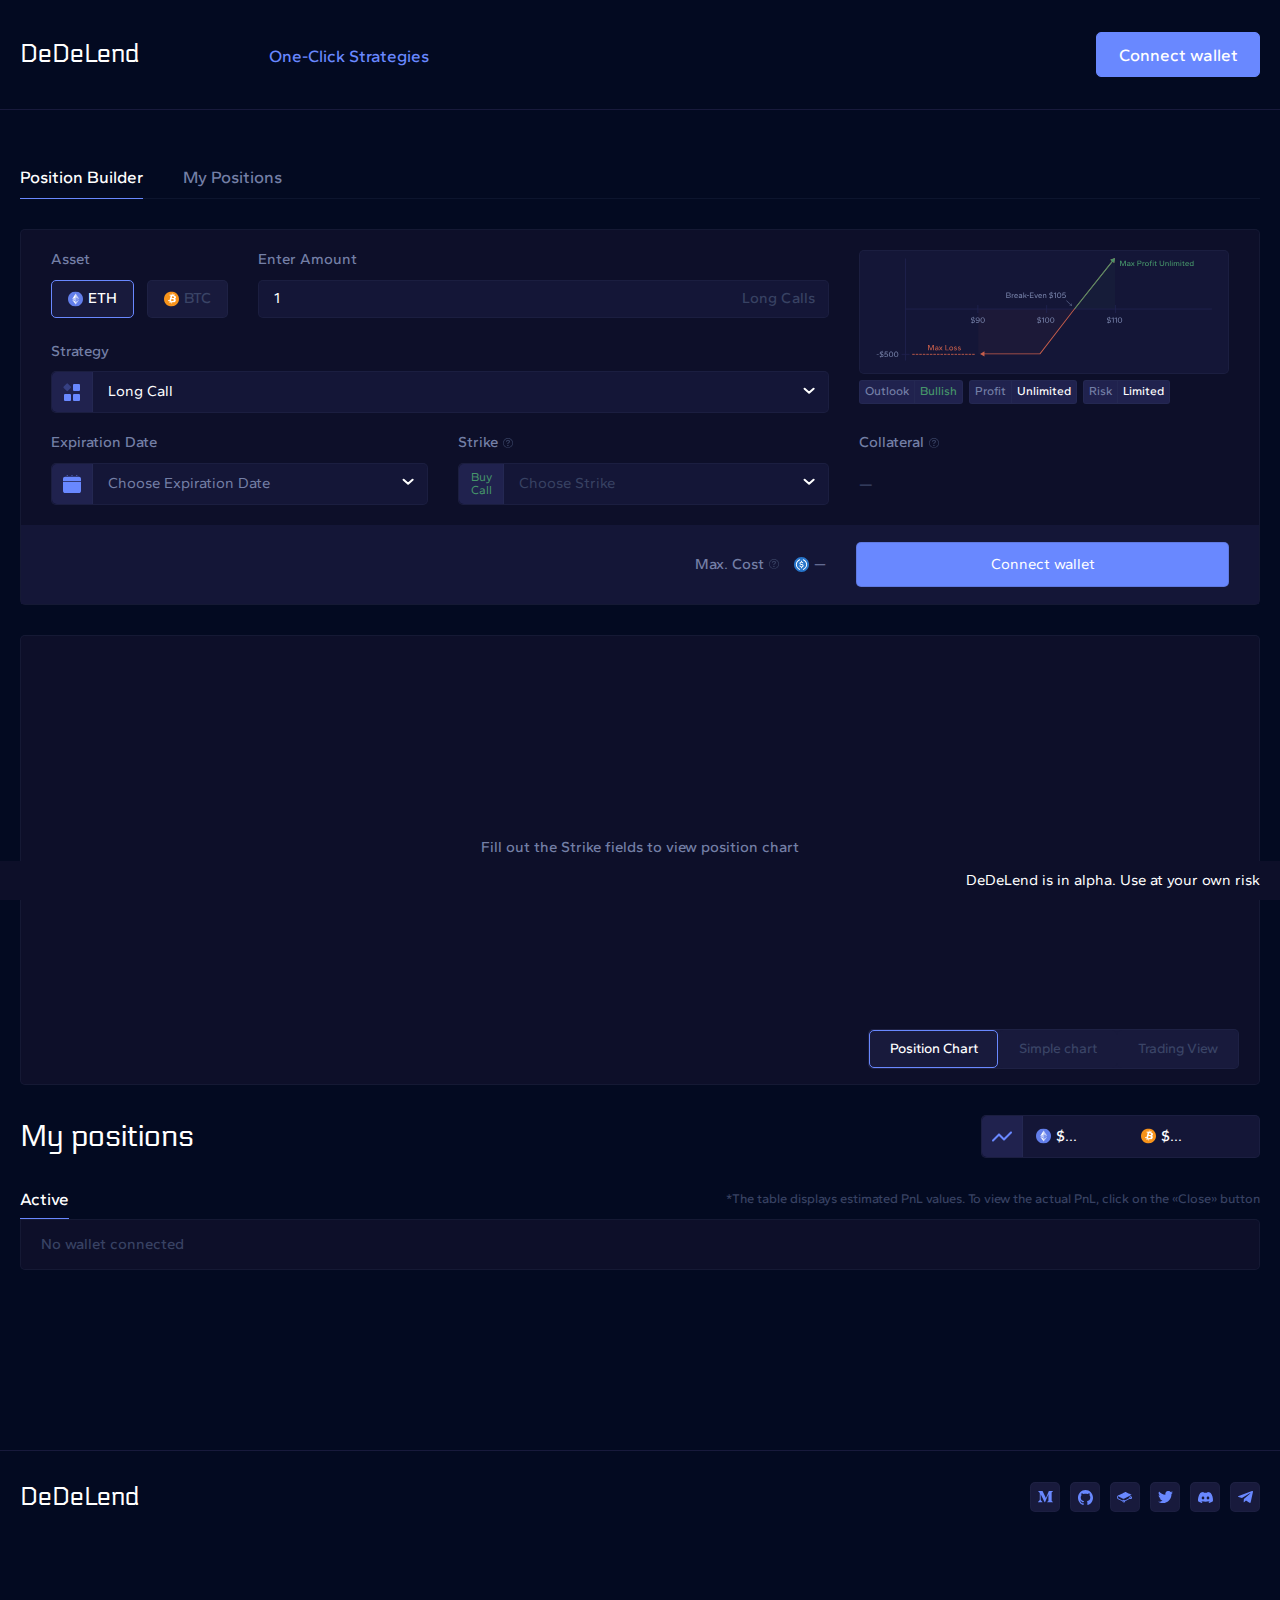
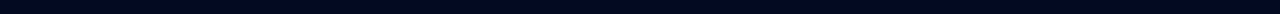
==== commit 96893ff8: "Updates" ====
--- a/index.html
+++ b/index.html
@@ -1 +1 @@
-<!doctype html><html lang="en"><head><meta charset="utf-8"/><link rel="icon" href="/favicon.ico"/><meta name="viewport" content="width=device-width,initial-scale=1"/><meta name="theme-color" content="#000000"/><meta name="description" content="The first on-chain options aggregator, offering the unique ability to purchase any option strategy with a single click from any options market"/><title>DeDeLend</title><link href="/static/css/2.9980fd32.chunk.css" rel="stylesheet"><link href="/static/css/main.14e8dfa8.chunk.css" rel="stylesheet"></head><body><noscript>You need to enable JavaScript to run this app.</noscript><div id="root"></div><script>!function(e){function r(r){for(var n,a,i=r[0],l=r[1],c=r[2],s=0,p=[];s<i.length;s++)a=i[s],Object.prototype.hasOwnProperty.call(o,a)&&o[a]&&p.push(o[a][0]),o[a]=0;for(n in l)Object.prototype.hasOwnProperty.call(l,n)&&(e[n]=l[n]);for(f&&f(r);p.length;)p.shift()();return u.push.apply(u,c||[]),t()}function t(){for(var e,r=0;r<u.length;r++){for(var t=u[r],n=!0,i=1;i<t.length;i++){var l=t[i];0!==o[l]&&(n=!1)}n&&(u.splice(r--,1),e=a(a.s=t[0]))}return e}var n={},o={1:0},u=[];function a(r){if(n[r])return n[r].exports;var t=n[r]={i:r,l:!1,exports:{}};return e[r].call(t.exports,t,t.exports,a),t.l=!0,t.exports}a.e=function(e){var r=[],t=o[e];if(0!==t)if(t)r.push(t[2]);else{var n=new Promise((function(r,n){t=o[e]=[r,n]}));r.push(t[2]=n);var u,i=document.createElement("script");i.charset="utf-8",i.timeout=120,a.nc&&i.setAttribute("nonce",a.nc),i.src=function(e){return a.p+"static/js/"+({}[e]||e)+"."+{3:"57adae2d",4:"98105a30"}[e]+".chunk.js"}(e);var l=new Error;u=function(r){i.onerror=i.onload=null,clearTimeout(c);var t=o[e];if(0!==t){if(t){var n=r&&("load"===r.type?"missing":r.type),u=r&&r.target&&r.target.src;l.message="Loading chunk "+e+" failed.\n("+n+": "+u+")",l.name="ChunkLoadError",l.type=n,l.request=u,t[1](l)}o[e]=void 0}};var c=setTimeout((function(){u({type:"timeout",target:i})}),12e4);i.onerror=i.onload=u,document.head.appendChild(i)}return Promise.all(r)},a.m=e,a.c=n,a.d=function(e,r,t){a.o(e,r)||Object.defineProperty(e,r,{enumerable:!0,get:t})},a.r=function(e){"undefined"!=typeof Symbol&&Symbol.toStringTag&&Object.defineProperty(e,Symbol.toStringTag,{value:"Module"}),Object.defineProperty(e,"__esModule",{value:!0})},a.t=function(e,r){if(1&r&&(e=a(e)),8&r)return e;if(4&r&&"object"==typeof e&&e&&e.__esModule)return e;var t=Object.create(null);if(a.r(t),Object.defineProperty(t,"default",{enumerable:!0,value:e}),2&r&&"string"!=typeof e)for(var n in e)a.d(t,n,function(r){return e[r]}.bind(null,n));return t},a.n=function(e){var r=e&&e.__esModule?function(){return e.default}:function(){return e};return a.d(r,"a",r),r},a.o=function(e,r){return Object.prototype.hasOwnProperty.call(e,r)},a.p="/",a.oe=function(e){throw console.error(e),e};var i=this["webpackJsonpdedelend-terminal"]=this["webpackJsonpdedelend-terminal"]||[],l=i.push.bind(i);i.push=r,i=i.slice();for(var c=0;c<i.length;c++)r(i[c]);var f=l;t()}([])</script><script src="/static/js/2.18bd4b7f.chunk.js"></script><script src="/static/js/main.309463b1.chunk.js"></script></body></html>+<!doctype html><html lang="en"><head><meta charset="utf-8"/><link rel="icon" href="/favicon.ico"/><meta name="viewport" content="width=device-width,initial-scale=1"/><meta name="theme-color" content="#000000"/><meta name="description" content="The first on-chain options aggregator, offering the unique ability to purchase any option strategy with a single click from any options market"/><title>DeDeLend</title><link href="/static/css/2.9980fd32.chunk.css" rel="stylesheet"><link href="/static/css/main.9935b122.chunk.css" rel="stylesheet"></head><body><noscript>You need to enable JavaScript to run this app.</noscript><div id="root"></div><script>!function(e){function r(r){for(var n,a,i=r[0],c=r[1],l=r[2],s=0,p=[];s<i.length;s++)a=i[s],Object.prototype.hasOwnProperty.call(o,a)&&o[a]&&p.push(o[a][0]),o[a]=0;for(n in c)Object.prototype.hasOwnProperty.call(c,n)&&(e[n]=c[n]);for(f&&f(r);p.length;)p.shift()();return u.push.apply(u,l||[]),t()}function t(){for(var e,r=0;r<u.length;r++){for(var t=u[r],n=!0,i=1;i<t.length;i++){var c=t[i];0!==o[c]&&(n=!1)}n&&(u.splice(r--,1),e=a(a.s=t[0]))}return e}var n={},o={1:0},u=[];function a(r){if(n[r])return n[r].exports;var t=n[r]={i:r,l:!1,exports:{}};return e[r].call(t.exports,t,t.exports,a),t.l=!0,t.exports}a.e=function(e){var r=[],t=o[e];if(0!==t)if(t)r.push(t[2]);else{var n=new Promise((function(r,n){t=o[e]=[r,n]}));r.push(t[2]=n);var u,i=document.createElement("script");i.charset="utf-8",i.timeout=120,a.nc&&i.setAttribute("nonce",a.nc),i.src=function(e){return a.p+"static/js/"+({}[e]||e)+"."+{3:"fd7660e3",4:"68422cca"}[e]+".chunk.js"}(e);var c=new Error;u=function(r){i.onerror=i.onload=null,clearTimeout(l);var t=o[e];if(0!==t){if(t){var n=r&&("load"===r.type?"missing":r.type),u=r&&r.target&&r.target.src;c.message="Loading chunk "+e+" failed.\n("+n+": "+u+")",c.name="ChunkLoadError",c.type=n,c.request=u,t[1](c)}o[e]=void 0}};var l=setTimeout((function(){u({type:"timeout",target:i})}),12e4);i.onerror=i.onload=u,document.head.appendChild(i)}return Promise.all(r)},a.m=e,a.c=n,a.d=function(e,r,t){a.o(e,r)||Object.defineProperty(e,r,{enumerable:!0,get:t})},a.r=function(e){"undefined"!=typeof Symbol&&Symbol.toStringTag&&Object.defineProperty(e,Symbol.toStringTag,{value:"Module"}),Object.defineProperty(e,"__esModule",{value:!0})},a.t=function(e,r){if(1&r&&(e=a(e)),8&r)return e;if(4&r&&"object"==typeof e&&e&&e.__esModule)return e;var t=Object.create(null);if(a.r(t),Object.defineProperty(t,"default",{enumerable:!0,value:e}),2&r&&"string"!=typeof e)for(var n in e)a.d(t,n,function(r){return e[r]}.bind(null,n));return t},a.n=function(e){var r=e&&e.__esModule?function(){return e.default}:function(){return e};return a.d(r,"a",r),r},a.o=function(e,r){return Object.prototype.hasOwnProperty.call(e,r)},a.p="/",a.oe=function(e){throw console.error(e),e};var i=this["webpackJsonpdedelend-terminal"]=this["webpackJsonpdedelend-terminal"]||[],c=i.push.bind(i);i.push=r,i=i.slice();for(var l=0;l<i.length;l++)r(i[l]);var f=c;t()}([])</script><script src="/static/js/2.1a1b6d16.chunk.js"></script><script src="/static/js/main.32f396d2.chunk.js"></script></body></html>--- a/static/css/main.9935b122.chunk.css
+++ b/static/css/main.9935b122.chunk.css
@@ -0,0 +1,2 @@
+@-webkit-keyframes bounce{0%{-webkit-transform:translateZ(0);transform:translateZ(0)}to{-webkit-transform:translate3d(0,-5px,0);transform:translate3d(0,-5px,0)}}@keyframes bounce{0%{-webkit-transform:translateZ(0);transform:translateZ(0)}to{-webkit-transform:translate3d(0,-5px,0);transform:translate3d(0,-5px,0)}}@-webkit-keyframes pulse{0%{-webkit-transform:scaleX(1) scaleY(1);transform:scaleX(1) scaleY(1)}13%{-webkit-transform:scaleX(1.1) scaleY(1.1);transform:scaleX(1.1) scaleY(1.1)}25%{-webkit-transform:scaleX(1.2) scaleY(1.2);transform:scaleX(1.2) scaleY(1.2)}38%{-webkit-transform:scaleX(1.1) scaleY(1.1);transform:scaleX(1.1) scaleY(1.1)}50%{-webkit-transform:scaleX(1) scaleY(1);transform:scaleX(1) scaleY(1)}63%{-webkit-transform:scaleX(.92) scaleY(.92);transform:scaleX(.92) scaleY(.92)}75%{-webkit-transform:scaleX(.85) scaleY(.85);transform:scaleX(.85) scaleY(.85)}88%{-webkit-transform:scaleX(.92) scaleY(.92);transform:scaleX(.92) scaleY(.92)}to{-webkit-transform:scaleX(1) scaleY(1);transform:scaleX(1) scaleY(1)}}@keyframes pulse{0%{-webkit-transform:scaleX(1) scaleY(1);transform:scaleX(1) scaleY(1)}13%{-webkit-transform:scaleX(1.1) scaleY(1.1);transform:scaleX(1.1) scaleY(1.1)}25%{-webkit-transform:scaleX(1.2) scaleY(1.2);transform:scaleX(1.2) scaleY(1.2)}38%{-webkit-transform:scaleX(1.1) scaleY(1.1);transform:scaleX(1.1) scaleY(1.1)}50%{-webkit-transform:scaleX(1) scaleY(1);transform:scaleX(1) scaleY(1)}63%{-webkit-transform:scaleX(.92) scaleY(.92);transform:scaleX(.92) scaleY(.92)}75%{-webkit-transform:scaleX(.85) scaleY(.85);transform:scaleX(.85) scaleY(.85)}88%{-webkit-transform:scaleX(.92) scaleY(.92);transform:scaleX(.92) scaleY(.92)}to{-webkit-transform:scaleX(1) scaleY(1);transform:scaleX(1) scaleY(1)}}body{min-height:calc(100vh + 1px);font-family:"Gantari",sans-serif;font-size:17px;font-weight:500;line-height:1.3;color:#fff;background-color:#030a21;padding-bottom:40px}body._scroll-lock{height:100%;overflow:hidden;padding-right:5px}@media(max-width:1025px){body._scroll-lock{padding-right:0}}body._scroll-lock .warning{padding-right:25px}@media(max-width:1025px){body._scroll-lock .warning{padding-right:20px}}main{width:100%;padding:45px 0}@media(max-width:992px){main{padding:90px 0 45px}}@media(max-width:576px){main{padding:90px 0 30px}}@media(max-width:480px){main{padding:80px 0 30px}}p{color:#747fa6;margin-bottom:.9em;margin-top:.9em}.text-inline a:visited{color:#6988ff}.text-inline p{margin-top:.6em;margin-bottom:.6em}._container{max-width:1360px;margin:0 auto}@media(max-width:1400px){._container{padding-left:20px;padding-right:20px}}@media(max-width:480px){._mobile-fluid{width:calc(100% + 40px)!important;margin-left:-20px;margin-right:-20px;padding-left:20px;padding-right:20px}}.nowrap{white-space:nowrap}h1,h2,h3,h4,h5,h6{margin-top:0}h1{font-size:30px;font-weight:400}h1,h2{line-height:1.3;margin-bottom:1em}h2{font-size:20px}h2,h6{font-weight:500}h6{font-size:inherit;line-height:inherit;color:#fff;margin-bottom:0}.block{margin-bottom:90px}.block__title{font-size:30px;line-height:1.3;margin-bottom:30px}.block__header h1{margin-bottom:0}.block__header{display:flex;justify-content:space-between;align-items:center;grid-column-gap:30px;-webkit-column-gap:30px;column-gap:30px;grid-row-gap:20px;row-gap:20px;margin-bottom:20px}@media(max-width:768px){.block__header{flex-direction:column;align-items:flex-start}}@media(max-width:992px){.block{margin-bottom:60px}}@media(max-width:768px){.block{margin-bottom:30px}}@media(max-width:576px){.block__title{font-size:25px;line-height:1.3}}ul{list-style-type:none;padding:0;margin:0 0 15px}li{display:flex;grid-column-gap:14.5px;-webkit-column-gap:14.5px;column-gap:14.5px;margin-bottom:10px}li:last-child{margin-bottom:0}li:before{content:"";position:relative;top:.4em;display:block;flex-shrink:0;width:8px;height:8px;background-color:#6988ff;-webkit-transform:rotate(45deg);transform:rotate(45deg)}button{color:#747fa6;font-size:inherit;font-family:inherit;-webkit-appearance:none;appearance:none;border:none;background-color:transparent;padding:0}a{text-decoration:none}.btn{display:inline-block;min-width:160px;font-size:15px;line-height:1.3;font-weight:400;text-align:center;color:#fff;background-color:#181a3c;border-radius:5px;border:1px solid rgba(56,66,99,.2);cursor:pointer;padding:11.5px 24.5px;transition:all .2s ease}.btn:focus-visible,.btn:not([disabled]):hover{background-color:#6988ff}@media(max-width:576px){.btn{min-width:130px}}@media(max-width:480px){.btn{padding-top:10px;padding-bottom:10px}}.btn_small{min-width:100px;padding:8px 24.5px}.btn_main{position:relative;font-size:17px;line-height:1.3;font-weight:500;overflow:hidden;border:1px solid #6988ff;box-shadow:inset -2px -2px 0 #6988ff,inset 2px 2px 0 #6988ff;padding:10.5px 21.5px}.btn_main:after,.btn_main:before{content:attr(data-text);position:absolute;z-index:1;width:100%;height:50%;left:0;background-color:#6988ff;overflow:hidden;transition:-webkit-transform .3s;transition:transform .3s;transition:transform .3s,-webkit-transform .3s;transition-timing-function:cubic-bezier(.2,1,.3,1)}.btn_main:before{top:0;padding-top:10.5px}.btn_main:after{bottom:0;line-height:0}.btn_main>span{display:block;-webkit-transform:scale3d(.2,.2,1);transform:scale3d(.2,.2,1);opacity:0;transition:opacity .3s,-webkit-transform .3s;transition:transform .3s,opacity .3s;transition:transform .3s,opacity .3s,-webkit-transform .3s;transition-timing-function:cubic-bezier(.2,1,.3,1)}.btn_main:focus-visible,.btn_main:not([disabled]):hover{background-color:#181a3c;box-shadow:none}.btn_main:focus-visible:before,.btn_main:not([disabled]):hover:before{-webkit-transform:translate3d(0,calc(-100% - 1px),0);transform:translate3d(0,calc(-100% - 1px),0)}.btn_main:focus-visible:after,.btn_main:not([disabled]):hover:after{-webkit-transform:translate3d(0,calc(100% + 1px),0);transform:translate3d(0,calc(100% + 1px),0)}.btn_main:focus-visible>span,.btn_main:not([disabled]):hover>span{opacity:1;-webkit-transform:scaleX(1);transform:scaleX(1)}@media(max-width:576px){.btn_main{font-size:15px;line-height:1.3;padding:12px 13.5px}.btn_main:before{padding-top:12px}.btn_main:after{padding-bottom:1px}}.btn_hlight{color:#fff;background-color:#6988ff}.btn_hlight:focus-visible,.btn_hlight:not([disabled]):hover{background-color:#7390ff}.btn_hlight:not([disabled]):active{background-color:#6988ff}.btn_tab{color:#384263;border:1px solid transparent;padding:10.5px 21.5px}.btn_tab.active{color:#fff;border-color:#6988ff}.btn_tab:focus-visible,.btn_tab:not([disabled]):hover{background-color:#181a3c;color:#fff}@media(max-width:576px){.btn_tab{padding:10.5px 11px}}.btn_plain{min-width:auto;font-size:13px;line-height:1.3;color:#fff;border:1px solid rgba(56,66,99,.2);padding:13px 12px}.btn_plain:not([disabled]):active{background-color:#181a3c;border-color:#6988ff}.btn_plain:focus-visible,.btn_plain:not([disabled]):hover{background-color:#181a3c}.btn_stroke{color:#fff;border:1px solid #6988ff;transition:border-color s2s ease}.btn_stroke:focus-visible,.btn_stroke:hover{background-color:#181a3c!important;border-color:#747fa6}.btn_stroke:active{border-color:#384263}.btn_inline{display:flex;align-items:center;justify-content:center;grid-column-gap:7px;-webkit-column-gap:7px;column-gap:7px;color:#fff;transition:color .2s ease}.btn_inline:not([disabled]):focus-visible,.btn_inline:not([disabled]):hover{color:#6988ff}.btn_inline:not([disabled]):focus-visible .btn__icon.icon_rotate,.btn_inline:not([disabled]):hover .btn__icon.icon_rotate{-webkit-transform:rotate(-1turn);transform:rotate(-1turn)}.btn_inline:not([disabled]):focus-visible .btn__icon.icon_bounce,.btn_inline:not([disabled]):hover .btn__icon.icon_bounce{-webkit-animation:bounce .1s;animation:bounce .1s;-webkit-animation-direction:alternate;animation-direction:alternate;-webkit-animation-timing-function:cubic-bezier(.5,.8,1,.5);animation-timing-function:cubic-bezier(.5,.8,1,.5);-webkit-animation-iteration-count:2;animation-iteration-count:2;-webkit-animation-delay:.1s;animation-delay:.1s}.btn_inline:not([disabled]):focus-visible .btn__icon.icon_pulse,.btn_inline:not([disabled]):hover .btn__icon.icon_pulse{-webkit-animation-name:pulse;animation-name:pulse;-webkit-animation-duration:.5s;animation-duration:.5s;-webkit-animation-timing-function:ease;animation-timing-function:ease;-webkit-animation-iteration-count:1;animation-iteration-count:1}.btn_inline[disabled]{color:#384263}.btn_inline[disabled] .btn__icon{opacity:.5}@media(max-width:480px){.btn_inline{font-size:15px;line-height:1.3}.btn_inline .btn__icon{width:12px;height:12px}}.btn__icon{transition:-webkit-transform .35s ease-in-out;transition:transform .35s ease-in-out;transition:transform .35s ease-in-out,-webkit-transform .35s ease-in-out}.btn_table-sort{display:flex;align-items:center;grid-column-gap:5px;-webkit-column-gap:5px;column-gap:5px;color:inherit}.btn_table-sort:after{content:url(/static/media/icon-sort.ee46ea33.svg);height:14px}.btn_table-sort:focus-visible{color:#747fa6}.btn_up{position:absolute;left:calc(100% + 30px);bottom:0;z-index:300}.btn_up:focus-visible{outline:1px auto -webkit-focus-ring-color}@media(max-width:1520px){.btn_up{left:auto;bottom:auto;top:calc(100% + 10px);right:0}}.btn[disabled]{background-color:#181a3c;color:#384263}.btn:not([disabled]).highlighted{color:#fff;background-color:#6988ff}.btn:not([disabled]).highlighted:focus-visible{outline:1px auto -webkit-focus-ring-color}a.disabled{color:#384263;pointer-events:none}.btns{display:flex;align-items:center;flex-wrap:wrap;grid-column-gap:15px;-webkit-column-gap:15px;column-gap:15px;grid-row-gap:10px;row-gap:10px}.btns .btn{flex:1 1}input[type=text]{-webkit-appearance:none;appearance:none;outline:none;box-shadow:none;width:100%;font-size:15px;line-height:1.3;color:#fff;background-color:transparent;border:1px solid #384263;border-radius:5px;padding:11.5px 15px;transition:all .2s ease}input[type=text]:focus{border-color:#fff;outline:none}input[type=text]::-webkit-input-placeholder{color:#384263}input[type=text]::placeholder{color:#384263}input[type=text].error{border-color:#c75e4b}input[type=text].error+.msg{display:block;width:116px;text-align:right;color:#c75e4b}@media(max-width:480px){input[type=text].error+.msg{width:100px}}input[type=text][disabled]{cursor:not-allowed}.input-max-btn{font-size:13px;line-height:1.3;color:#384263;background-color:#181a3c;border:1px solid rgba(56,66,99,.2);border-radius:3px;padding:4px 12px;transition:all .2s ease}.input-max-btn:not([disabled]):active{background-color:#181a3c;border-color:#6988ff}.input-max-btn:focus-visible,.input-max-btn:not([disabled]):hover{color:#747fa6}.modal input[type=text]{-webkit-appearance:none;appearance:none;outline:none;box-shadow:none;width:100%;font-size:15px;line-height:1.3;color:#fff;background-color:transparent;border:1px solid #384263;border-radius:5px;padding:11.5px 15px;transition:all .2s ease}.modal input[type=text]:focus{border-color:#fff;outline:none}.modal input[type=text]::-webkit-input-placeholder{color:#384263}.modal input[type=text]::placeholder{color:#384263}.modal input[type=text].error{border-color:#c75e4b}.modal input[type=text].error+.msg{display:block;width:116px;text-align:right;color:#c75e4b}@media(max-width:480px){.modal input[type=text].error+.msg{width:100px}}.modal input[type=text][disabled]{cursor:not-allowed}.modal{position:fixed;left:0;right:0;top:0;bottom:0;z-index:999;display:flex;justify-content:center;align-items:center;background-color:rgba(3,10,33,.85);visibility:hidden;transition:opacity .3s ease-out;opacity:0;overflow:auto}.modal.active{visibility:visible;opacity:1}.modal__content{width:435px;background-color:#0d0f29;border-radius:5px;border:1px solid rgba(56,66,99,.2);padding:25px 35px;-webkit-transform-style:preserve-3d;transform-style:preserve-3d;-webkit-transform:rotateX(-60deg);transform:rotateX(-60deg);-webkit-transform-origin:50% 0;transform-origin:50% 0;opacity:0;transition:all .3s ease}.modal__content-wrapper{position:relative;-webkit-perspective:1300px;perspective:1300px}@media(max-width:480px){.modal__content-wrapper{width:100%;margin:0 auto}}.modal__title{margin-bottom:15px}.modal__btn{width:100%;margin-top:10px}.modal.active .modal__content{opacity:1;-webkit-transform:rotateX(0);transform:rotateX(0)}.modal.active .close-btn{opacity:1}.modal .close-btn{position:absolute;z-index:30;right:20vw;top:10vh;display:flex;justify-content:flex-end;align-items:center;grid-gap:11px;gap:11px;color:#6988ff;opacity:0;transition:opacity .3s ease}.modal .close-btn:after{content:"";display:block;flex-shrink:0;width:40px;height:40px;background-image:url("data:image/svg+xml;charset=utf-8,%3Csvg xmlns='http://www.w3.org/2000/svg' width='40' height='40' fill='none'%3E%3Cg clip-path='url(%23clip0_712_212)'%3E%3Cpath d='M40 3.5L36.5 0 20 16.5 3.5 0 0 3.5 16.5 20 0 36.5 3.5 40 20 23.5 36.5 40l3.5-3.5L23.5 20 40 3.5z' fill='%236988FF'/%3E%3C/g%3E%3Cdefs%3E%3CclipPath id='clip0_712_212'%3E%3Cpath fill='%23fff' d='M0 0h40v40H0z'/%3E%3C/clipPath%3E%3C/defs%3E%3C/svg%3E");background-repeat:no-repeat}@media(max-width:768px){.modal .close-btn:after{width:25px;height:25px;background-image:url("data:image/svg+xml;charset=utf-8,%3Csvg xmlns='http://www.w3.org/2000/svg' width='25' height='25' fill='none'%3E%3Cpath d='M25 2.188L22.812 0 12.5 10.313 2.187 0 0 2.188 10.313 12.5 0 22.813 2.188 25 12.5 14.687 22.813 25 25 22.812 14.687 12.5 25 2.187z' fill='%236988FF'/%3E%3C/svg%3E")}}@media(max-width:1300px){.modal .close-btn{bottom:calc(100% + 30px)}}@media(max-width:768px){.modal .close-btn{bottom:calc(100% + 20px);right:50px}}@media(max-width:480px){.modal .close-btn{right:20px}}@media(max-width:576px){.modal__content{padding:20px 25px;margin:0 20px}.modal__title{font-size:25px;line-height:1.3;margin-bottom:20px}}@media(max-width:480px){.modal__content{width:100%;padding:20px;margin:0}}.modal__info-field{display:flex;justify-content:space-between;align-items:flex-start;grid-gap:50px;gap:50px;margin-bottom:10px}.modal__info-field-title{max-width:105px;color:#384263}.modal__info-field-val{font-size:20px;line-height:1.3;text-align:right}.modal__info-field-val.highlighted{color:#6988ff}.modal__info-field-val .val_minor{display:inline-block;flex-shrink:0;font-size:15px;line-height:0;color:#384263}.modal__info-field-val_complex{position:relative;display:flex;flex-wrap:wrap;justify-content:flex-end;align-items:center;grid-column-gap:10px;-webkit-column-gap:10px;column-gap:10px;grid-row-gap:5px;row-gap:5px}@media(max-width:480px){.modal__info-field-val_complex{flex-direction:column}.modal__info-field-val_complex .val_minor{line-height:1.3}.modal__info-field-val_complex .icon_arrow{position:absolute;left:-20px;top:50%;-webkit-transform:rotate(90deg) translateY(-50%);transform:rotate(90deg) translateY(-50%)}}.modal__info-field_hl{border-top:1px solid #181a3c;padding-top:18px}.modal__info-field_hl .modal__info-field-title{color:#fff}.modal__form-wrapper .form-field{display:flex;flex-direction:column;grid-gap:15px;gap:15px;margin-top:15px}.modal__form-wrapper .form-field .btn,.modal__form-wrapper .form-field .input-container{width:100%}.modal__form-wrapper .form-field .input-container{display:flex;grid-gap:10px;gap:10px}.modal__form-wrapper .form-field .input-container .btn_plain{width:-webkit-fit-content;width:-moz-fit-content;width:fit-content}.modal__tip{font-size:14px;line-height:1.3;font-weight:500;margin-top:15px}.modal__text,.modal__tip{color:#747fa6}@media(max-width:576px){.modal__steps{grid-gap:24px;gap:24px}.modal__step{font-size:13px;line-height:1.3}.modal__info-field-val{font-size:15px;line-height:1.3}}.modal.modal_register .modal__content,.modal.modal_warning .modal__content{width:665px}@media(max-width:768px){.modal.modal_register .modal__content,.modal.modal_warning .modal__content{width:400px}}@media(max-width:480px){.modal.modal_register .modal__content,.modal.modal_warning .modal__content{width:calc(100% - 40px);margin:0 auto}}.modal.modal_register .modal__title{margin-bottom:15px}.modal.modal_register .text-cols{display:flex;flex-wrap:wrap;grid-column-gap:25px;-webkit-column-gap:25px;column-gap:25px;grid-row-gap:10px;row-gap:10px;margin-bottom:15px}.modal.modal_register .text-col{display:flex;flex-direction:column;grid-row-gap:10px;row-gap:10px}@media(max-width:380px){.modal.modal_register .text-col{font-size:15px;line-height:1.3}}.modal.modal_register .text-col p{margin:0}.modal.modal_register .text-col .icon-row{display:flex;align-items:center;grid-column-gap:10px;-webkit-column-gap:10px;column-gap:10px}.modal.modal_register .btn{width:100%}.modal.modal_register .submit-btn{margin-bottom:15px}@media(max-width:480px){.modal.modal_register .submit-btn{margin-bottom:10px}}.modal.modal_register .form-field{grid-row-gap:20px;row-gap:20px}@media(max-width:480px){.modal.modal_register .form-field{grid-row-gap:15px;row-gap:15px}}.modal.modal_warning .modal__title{margin-bottom:10px}.modal.modal_warning .modal__checkbox{margin-top:16px}.modal.modal_warning .modal__checkbox input:checked+label{color:#fff}.modal.modal_warning .modal__checkbox label{color:#384263;transition:color .2s ease}.modal.modal_warning p{margin:10px 0}.modal.modal_warning button{width:100%;margin-top:20px}.modal.modal_SLTP-Options .modal__content{padding:25px 30px}.logo{display:inline-block;font-family:"Electrolize",sans-serif;font-size:25px;line-height:1.3;font-weight:400;text-decoration:none;color:#fff}@media(max-width:576px){.logo{font-size:17px;line-height:1.3}}.input-container input[type=checkbox],.input-container input[type=radio]{cursor:pointer;position:absolute;left:0;right:0;top:0;bottom:0;z-index:1;-webkit-appearance:none;appearance:none}.input-container input[type=checkbox]+label,.input-container input[type=radio]+label{display:flex;align-items:flex-start}.input-container input[type=checkbox]+label:after,.input-container input[type=checkbox]+label:before,.input-container input[type=radio]+label:after,.input-container input[type=radio]+label:before{position:relative;top:1px}.input-container input[type=checkbox]+label:before,.input-container input[type=radio]+label:before{content:"";display:block;width:15px;height:15px;background-color:#fff;border-radius:50%;margin-right:13px}.input-container input[type=checkbox]+label:after,.input-container input[type=radio]+label:after{content:"";display:block;width:9px;height:9px;position:absolute;left:3px;top:6px;background-color:#6988ff;border-radius:50%;-webkit-transform:scale(0);transform:scale(0);-webkit-transform-origin:center;transform-origin:center;transition:-webkit-transform .15s ease-in;transition:transform .15s ease-in;transition:transform .15s ease-in,-webkit-transform .15s ease-in}.input-container input[type=checkbox]:checked+label:after,.input-container input[type=radio]:checked+label:after{-webkit-transform:scale(1);transform:scale(1)}.input-container input[type=checkbox]{padding:0}.input-container input[type=checkbox]+label{position:relative}.input-container input[type=checkbox]+label:before{flex-shrink:0;width:20px;height:20px;background-color:#202946;border-radius:3px;margin-right:10px}.input-container input[type=checkbox]+label:after{content:"";left:5px;top:7px;display:block;flex-shrink:0;width:10px;height:7px;background-color:transparent;background-image:url("data:image/svg+xml;charset=utf-8,%3Csvg xmlns='http://www.w3.org/2000/svg' width='10' height='7' fill='none'%3E%3Cpath d='M8.446.223A.992.992 0 019.086 0a.988.988 0 01.638.232c.17.147.27.346.276.556a.756.756 0 01-.242.568L4.864 6.741a.927.927 0 01-.3.188 1.027 1.027 0 01-.719.012.938.938 0 01-.306-.178L.293 3.907a.82.82 0 01-.213-.262.729.729 0 01-.013-.633.81.81 0 01.202-.269.938.938 0 01.306-.178 1.032 1.032 0 01.72.011.927.927 0 01.298.188l2.569 2.258L8.422.247l.024-.024z' fill='%236988FF'/%3E%3C/svg%3E");background-repeat:no-repeat;background-position:50%;-webkit-transform:translateY(15px);transform:translateY(15px);opacity:0;transition:opacity .2s ease,-webkit-transform .2s ease;transition:transform .2s ease,opacity .2s ease;transition:transform .2s ease,opacity .2s ease,-webkit-transform .2s ease}.input-container input[type=checkbox]:checked+label:before{background-color:#384263}.input-container input[type=checkbox]:checked+label:after{-webkit-transform:translateY(0);transform:translateY(0);opacity:1}.input-container input[disabled],button[disabled]{cursor:not-allowed}.loader-container{width:50px;height:50px;margin:20px auto}@-webkit-keyframes spin{0%{stroke-dasharray:1 98;stroke-dashoffset:-105}50%{stroke-dasharray:80 10;stroke-dashoffset:-160}to{stroke-dasharray:1 98;stroke-dashoffset:-300}}@keyframes spin{0%{stroke-dasharray:1 98;stroke-dashoffset:-105}50%{stroke-dasharray:80 10;stroke-dashoffset:-160}to{stroke-dasharray:1 98;stroke-dashoffset:-300}}.loader{-webkit-transform-origin:center;transform-origin:center;-webkit-animation-name:spin;animation-name:spin;-webkit-animation-duration:1.2s;animation-duration:1.2s;-webkit-animation-timing-function:cubic-bezier;animation-timing-function:cubic-bezier;-webkit-animation-iteration-count:infinite;animation-iteration-count:infinite}@media(max-width:480px){.loader{stroke-width:5px}.loader-container{width:30px;height:30px}}.warning{position:fixed;z-index:900;left:0;right:0;bottom:0;font-size:15px;line-height:1.3;font-weight:400;background-color:#0d0f29;text-align:right;white-space:nowrap;cursor:default;padding:10px 20px}@media(max-width:576px){.warning{text-align:center}}.Tip{font-size:13px;line-height:1.3;color:#747fa6}.Tip_bordered{background-color:#151632;border:1px solid rgba(56,66,99,.2);border-radius:5px;padding:11px 15px}.App{min-height:100vh;display:flex;flex-direction:column}.wallet{position:relative;z-index:900}.wallet.active .wallet__body{display:block}.wallet__header{position:relative;z-index:2;height:100%;display:flex;align-items:center;grid-gap:12px;gap:12px;cursor:pointer;padding:12px 13px}.wallet__header:focus-visible .wallet__address,.wallet__header:hover .wallet__address{color:#fff}.wallet__header:focus-visible{outline:1px auto -webkit-focus-ring-color}.wallet__body{display:none;position:absolute;left:0;right:0;z-index:1;box-shadow:3px 0 20px 10px rgba(6,13,33,.5);-webkit-transform:translateY(10px);transform:translateY(10px);padding:15px 20px 22px}.wallet__body .close-btn{position:absolute;right:20px;top:15px}.wallet__body .close-btn:focus-visible{outline:1px auto -webkit-focus-ring-color}.wallet__body,.wallet__header{background-color:#181a3c;border:1px solid rgba(56,66,99,.2);border-radius:5px}.wallet__address{display:flex;align-items:center;grid-column-gap:7px;-webkit-column-gap:7px;column-gap:7px;font-size:15px;line-height:1;color:#747fa6;transition:color .2s ease}.wallet__avatar{width:25px;height:25px;background-color:#384263;border-radius:50%;overflow:hidden}.wallet__avatar img{width:100%;height:auto}.wallet__avatar-wrapper{display:none;position:relative}.wallet__avatar-wrapper:after{content:"";position:absolute;bottom:0;right:-2px;display:block;width:10px;height:10px;background-color:#46956a;border-radius:50%}.wallet__link{display:inline-flex;align-items:center;grid-column-gap:10px;-webkit-column-gap:10px;column-gap:10px;color:#747fa6;transition:color .2s ease}.wallet__link:focus-visible,.wallet__link:hover{color:#fff}.wallet__button{width:100%;margin-top:13px}@media(max-width:576px){.wallet__body{left:auto;width:280px}.wallet__address>span{display:none}}@media(max-width:480px){.wallet{position:static}.wallet__body{left:20px;right:20px;width:auto}.wallet__button{padding-top:9.5px;padding-bottom:9.5px}.wallet__address{font-size:13px;line-height:1.3}}.input-container{position:relative;width:-webkit-fit-content;width:-moz-fit-content;width:fit-content}.input-container .msg{display:none;position:absolute;right:15px;top:50%;-webkit-transform:translateY(-50%);transform:translateY(-50%);font-size:13px;line-height:1.3;font-weight:400}.form-field{display:flex;align-items:flex-start;grid-gap:15px;gap:15px}.app-box{background-color:#0d0f29;border-radius:5px;padding:25px 35px}.app-box__title{font-size:20px;line-height:1.3;margin-bottom:1em}@media(max-width:576px){.app-box{padding:20px 25px}}.info-field{display:flex;align-items:center;grid-gap:15px;gap:15px}.info-field__name{color:#384263}.info-field__val,.info-field__val .currency{font-size:15px;line-height:1.3;color:#fff}.info-field__val .currency img{width:15px;height:15px}.steps{position:relative;display:grid;grid-column-gap:30px;-webkit-column-gap:30px;column-gap:30px;font-size:15px;line-height:1.3;margin-bottom:15px}.steps:after{content:"";position:absolute;bottom:0;left:0;right:0;z-index:0;display:block;height:1px;background-color:#181a3c}.steps .step{position:relative;z-index:1;color:#384263;border-bottom:1px solid transparent;cursor:default;white-space:nowrap;padding-bottom:10px;transition:all .2s ease;margin:0 auto}.steps .step.current{color:#fff;border-color:#6988ff}.steps .step:first-child{margin-left:0}.steps .step:last-child{margin-right:0}@media(max-width:480px){.steps .step{font-size:13px;line-height:1.3}}.table{padding:0}.table .tr{display:flex;grid-gap:47px;gap:47px}.table .td{width:100px;flex-shrink:0;flex-grow:0;font-size:15px;line-height:1.3}.table .thead{position:relative;padding:20px 30px 40px}.table .thead:after{content:"";display:block;position:absolute;left:0;right:0;bottom:0;z-index:1;height:1px;background-color:#181a3c}.table .thead .td{color:#384263}.table .tbody{padding:15px 30px 20px}.table .tbody .tr{padding:15px 0}@media(max-width:1360px){.table .tr{grid-gap:30px;gap:30px}}@media(max-width:1200px){.table{display:flex}.table .tr{flex-direction:column;grid-gap:13px;gap:13px}.table .td:nth-child(n){width:auto}}.auth-prompt{font-size:15px;line-height:1.3;color:#384263;padding:25px 30px}.auth-prompt button{color:#98a2c6}.icon-infinity:before{content:"";display:block;flex-shrink:0;width:24px;height:24px;background-image:url("data:image/svg+xml;charset=utf-8,%3Csvg xmlns='http://www.w3.org/2000/svg' width='24' height='24' fill='none'%3E%3Cpath d='M5.636 16C2.91 16 2 14 2 12s.91-4 3.636-4c3.637 0 9.091 8 12.728 8C21.09 16 22 14 22 12s-.91-4-3.636-4c-3.637 0-9.091 8-12.728 8v0z' stroke='%23fff' stroke-width='2' stroke-linecap='round' stroke-linejoin='round'/%3E%3C/svg%3E");background-repeat:no-repeat}.App-box{background-color:#0d0f29;border-radius:5px;border:1px solid rgba(56,66,99,.2);padding:30px}.App-box_no-border{border:none}@media(max-width:480px){.App-box{padding:20px}}table.App-box{padding:0}.App-card{background-color:#0d0f29;border:1px solid rgba(56,66,99,.2)}.table-wrapper{max-width:calc(100vw - 40px)}.table-wrapper td{white-space:nowrap}.table-wrapper a{color:#747fa6;transition:color .2s ease}.table-wrapper a svg path{transition:stroke .2s ease}.table-wrapper a:focus-visible,.table-wrapper a:hover{color:#fff}.table-wrapper a:focus-visible svg path,.table-wrapper a:hover svg path{stroke:#fff}.table-wrapper table{border-spacing:0}.table-wrapper table.Exchange-list .Exchange-list-header:after{left:0;right:0}.table-wrapper_scrollable table{display:table!important;border-spacing:0;width:100%;min-width:700px}.table-wrapper_scrollable table tr:last-child td{padding-bottom:12px}.table-wrapper_scrollable::-webkit-scrollbar{height:4px;width:3px}.table-wrapper_scrollable::-webkit-scrollbar-track{background:linear-gradient(rgba(56,66,99,.5),rgba(56,66,99,.3));border-radius:5px}.table-wrapper_scrollable::-webkit-scrollbar-thumb{background-color:#6988ff;border-radius:5px}@media(max-width:850px){.table-wrapper_scrollable{max-width:calc(100vw - 40px);overflow:auto}}table.table_even th{width:20%}table.table_even td:last-child,table.table_even th:last-child{text-align:right}table.table_even td:last-child button,table.table_even th:last-child button{margin-left:auto}table.table_even td:first-child{text-align:left}.GMX-Interface div.divider{width:100%;height:1px;background-color:#181a3c;border-bottom:none;margin:7px 0}.muted{color:#3a4466}.muted_light{color:#747fa6}.App-card-container div.App-card{width:100%!important;border:none;padding:0}.App-card-container div.App-card:after{content:"";display:block;width:100%;height:1px;background-color:rgba(56,66,99,.2);margin-top:15px}.App-card-container .App-card-content{height:100%}.App-card-container .Accordion-container{margin-top:auto}.App-card-container .Accordion-container .divider{margin:15px 0}.App-card-container .szh-accordion__item-btn{font-size:15px;line-height:1.3}.edit-btn-container{display:flex}.footer{margin-top:auto}.footer__content{display:flex;justify-content:space-between;align-items:center;grid-gap:30px;gap:30px;border-top:1px solid #181a3c;padding-top:30px;padding-bottom:60px}.footer__smedia-items{display:flex;align-items:center;flex-wrap:wrap;grid-gap:10px;gap:10px}.footer__smedia-item{display:inline-block;line-height:0}.footer__smedia-item svg rect{transition:all .2s ease}.footer__smedia-item:focus-visible svg rect:first-child,.footer__smedia-item:hover svg rect:first-child{fill:#1f224e}@media(max-width:576px){.footer__content{padding-top:20px;padding-bottom:20px}.footer__smedia-item svg{width:20px;height:20px}.footer__smedia-items{grid-column-gap:8px;-webkit-column-gap:8px;column-gap:8px}}.info-board{border:1px solid rgba(152,162,198,.075);padding:22px 15px;margin-bottom:30px}.info-board__items{display:flex;justify-content:center}.info-board__item{display:flex;flex-direction:column;flex:1 1;max-width:220px;text-align:center;border-right:1px solid #181a3c;padding:15px 30px}.info-board__item:last-child{border-right:none}.info-board__item-title{color:#384263;margin-bottom:5px}.info-board__item-val,.info-board__item-val .currency{justify-content:center;font-size:20px;line-height:1.3;color:#fff;margin-top:auto}@media(max-width:992px){.info-board__items{flex-wrap:wrap}.info-board__item{flex:auto;width:33.3%;max-width:none}.info-board__item:nth-child(3n){border-right:none}.info-board__item:nth-child(n+4){border-top:1px solid #181a3c}}@media(max-width:576px){.info-board{padding:20px}.info-board__item{width:100%;padding:15px 10px;border:none;border-bottom:1px solid #181a3c}.info-board__item:first-child{padding-top:0}.info-board__item:last-child{border-bottom:none;padding-bottom:0}.info-board__item-val,.info-board__item-val .currency{font-size:15px;line-height:1.3}}@media(max-width:480px){.info-board{border-radius:0;border:none}}.borrow-market__filter{margin-bottom:20px}.borrow-market__warning{width:100%;text-align:center;color:#384263;padding:10px}.borrow-market__items{position:relative;padding:0 30px}.borrow-market__items:after{content:"";display:block;position:absolute;top:80px;left:0;right:0;z-index:1;height:1px;background-color:#181a3c}.borrow-market__item{display:flex;justify-content:space-between;grid-gap:30px;gap:30px}.borrow-market__item:first-child .borrow-market__item-btns{margin-top:85px}.borrow-market__item:first-child .borrow-market__item-option-name{display:flex}.borrow-market__item:not(:first-child) .borrow-market__item-option-name{display:none}.borrow-market__item-option-name{height:80px;position:relative;color:#384263;padding:20px 0}.borrow-market__item-option-val{color:#98a2c6;white-space:nowrap;padding:15px 0 20px}.borrow-market__item-options{display:flex;grid-gap:40px;gap:40px}.borrow-market__item-btns{align-items:flex-start;padding:7.5px 0 15px}.borrow-market__item-option{flex-shrink:0;flex-grow:0;font-size:15px;line-height:1.3}.borrow-market__item-option:first-child{width:33px}.borrow-market__item-option:nth-child(2){width:150px}.borrow-market__item-option:nth-child(2) .borrow-market__item-option-val{word-break:break-all;white-space:normal}.borrow-market__item-option:nth-child(3),.borrow-market__item-option:nth-child(4),.borrow-market__item-option:nth-child(5){width:62px}.borrow-market__item-option:nth-child(6){width:89px}.borrow-market__item-option:nth-child(7){width:88px}.borrow-market__item-option:nth-child(8),.borrow-market__item-option:nth-child(9){width:89px}@media(max-width:1360px){.borrow-market__item-options{grid-gap:30px;gap:30px}}@media(max-width:1200px){.borrow-market__items{display:flex;flex-wrap:wrap;grid-gap:20px;gap:20px;background-color:transparent;padding:0}.borrow-market__items:after{display:none}.borrow-market__item{width:calc(50% - 10px);position:relative;background-color:#0d0f29;border-radius:5px;padding:20px 30px 85px}.borrow-market__item-options{width:100%;flex-direction:column;grid-gap:13px;gap:13px}.borrow-market__item-option{width:auto;height:auto;display:flex;justify-content:space-between;grid-gap:30px;gap:30px;text-align:right;padding:0}.borrow-market__item-option:nth-child(n){width:auto}.borrow-market__item-option-name,.borrow-market__item-option-val{height:auto;padding:0}.borrow-market__item-option-name{text-align:left}.borrow-market__item-option-val{text-align:right}.borrow-market__item:not(:first-child) .borrow-market__item-option-name{display:block}.borrow-market__item-btns{position:absolute;bottom:0;left:15px;right:15px;bottom:15px}}@media(max-width:576px){.borrow-market__item{width:100%;grid-gap:20px;gap:20px;padding:20px 20px 85px}}.supply-market__functions{display:flex;flex-wrap:wrap;grid-gap:30px;gap:30px}.supply-market__function{width:calc(50% - 15px)}@media(max-width:992px){.supply-market__function{width:100%}}.market-card{padding-bottom:45px}.market-card__form{margin-bottom:15px}.market-card__form .input-container{width:100%}.market-card__info{display:flex;flex-direction:column;grid-gap:10px;gap:10px;width:-webkit-fit-content;width:-moz-fit-content;width:fit-content}.market-card__info .info-field__val{margin-left:auto}.market-card__info .info-field__val.no-data{color:#384263}.market-card__info .info-field__val.no-data:before{content:"—"}@media(max-width:576px){.market-card{padding-bottom:28px}}@media(max-width:480px){.market-card__form .form-field{flex-wrap:wrap}.market-card__form .input-container,.market-card__form button{width:100%}.market-card__info{flex-direction:row;flex-wrap:wrap;grid-gap:20px;gap:20px}.market-card__info .info-field{flex-direction:column;align-items:flex-start;grid-gap:5px;gap:5px;width:105px}.market-card__info .info-field__val{margin-left:0;margin-top:auto}}.banner{position:relative;background-color:#181a3c;border-radius:5px;border:1px solid rgba(56,66,99,.2);border-left:none;overflow:hidden;padding:20px 30px;margin-bottom:30px}.banner:before{content:"";position:absolute;display:block;top:0;bottom:0;left:0;width:4px;background-color:#6988ff}.banner__title{margin-bottom:5px}@media(max-width:480px){.banner{padding:15px 20px;margin-bottom:20px}}.Account-data{position:relative;z-index:50;display:flex;grid-column-gap:10px;-webkit-column-gap:10px;column-gap:10px}.account-btn{text-align:right;white-space:pre;padding-left:14px;padding-right:14px}.account-btn:after,.account-btn:before{padding-left:7px}.account-btn span{display:flex;white-space:nowrap}.account-btn span:before{content:"";display:inline-block;flex-shrink:0;width:20px;height:20px;background-image:url("data:image/svg+xml;charset=utf-8,%3Csvg xmlns='http://www.w3.org/2000/svg' width='20' height='20' fill='none'%3E%3Cpath d='M10 10.9c2.13 0 4.067.625 5.492 1.504.71.44 1.319.958 1.758 1.52.432.555.75 1.218.75 1.926 0 .76-.365 1.36-.892 1.787-.497.405-1.154.674-1.852.86-1.403.376-3.275.503-5.256.503-1.981 0-3.853-.126-5.256-.502-.698-.187-1.355-.456-1.852-.86C2.364 17.208 2 16.61 2 15.85c0-.708.318-1.37.75-1.925.44-.563 1.046-1.08 1.758-1.521C5.933 11.524 7.871 10.9 10 10.9zM10 1c1.179 0 2.31.474 3.143 1.318A4.529 4.529 0 0114.444 5.5a4.529 4.529 0 01-1.301 3.182A4.417 4.417 0 0110 10a4.417 4.417 0 01-3.143-1.318A4.529 4.529 0 015.556 5.5c0-1.193.468-2.338 1.301-3.182A4.417 4.417 0 0110 1z' fill='%236988FF'/%3E%3C/svg%3E");background-repeat:no-repeat;margin-right:7px}.account-btn-wrapper{position:relative;display:inline-block;cursor:pointer}.account-btn-wrapper:before{content:"";position:absolute;top:12px;left:15px;z-index:2;display:block;flex-shrink:0;width:20px;height:20px;background-image:url("data:image/svg+xml;charset=utf-8,%3Csvg xmlns='http://www.w3.org/2000/svg' width='20' height='20' fill='none'%3E%3Cpath d='M10 10.9c2.13 0 4.067.625 5.492 1.504.71.44 1.319.958 1.758 1.52.432.555.75 1.218.75 1.926 0 .76-.365 1.36-.892 1.787-.497.405-1.154.674-1.852.86-1.403.376-3.275.503-5.256.503-1.981 0-3.853-.126-5.256-.502-.698-.187-1.355-.456-1.852-.86C2.364 17.208 2 16.61 2 15.85c0-.708.318-1.37.75-1.925.44-.563 1.046-1.08 1.758-1.521C5.933 11.524 7.871 10.9 10 10.9zM10 1c1.179 0 2.31.474 3.143 1.318A4.529 4.529 0 0114.444 5.5a4.529 4.529 0 01-1.301 3.182A4.417 4.417 0 0110 10a4.417 4.417 0 01-3.143-1.318A4.529 4.529 0 015.556 5.5c0-1.193.468-2.338 1.301-3.182A4.417 4.417 0 0110 1z' fill='%23fff'/%3E%3C/svg%3E");background-repeat:no-repeat;transition:opacity .2s ease}.account-btn-wrapper:hover:before{opacity:0}.account-btn-wrapper:hover .account-btn{background-color:#181a3c;box-shadow:none}.account-btn-wrapper:hover .account-btn:before{-webkit-transform:translate3d(0,calc(-100% - 1px),0);transform:translate3d(0,calc(-100% - 1px),0)}.account-btn-wrapper:hover .account-btn:after{-webkit-transform:translate3d(0,calc(100% + 1px),0);transform:translate3d(0,calc(100% + 1px),0)}.account-btn-wrapper:hover .account-btn>span{opacity:1;-webkit-transform:scaleX(1);transform:scaleX(1)}@media(max-width:480px){.account-btn{padding-left:7.5px;padding-right:7.5px}.account-btn-wrapper:before{content:"";left:8px}.account-btn span:before{margin-right:5px}.account-btn:after,.account-btn:before{padding-left:12px}}.Account-droplist{position:relative}.Account-droplist.active .Account-droplist__items{display:block}.Account-droplist.active .chevron-down{-webkit-transform:rotate(-180deg) translateY(1px);transform:rotate(-180deg) translateY(1px)}.Account-droplist__header{position:relative;z-index:2;height:100%;display:flex;align-items:center;font-size:15px;line-height:1.3;background-color:#20224e;border-radius:5px;border:1px solid rgba(56,66,99,.2);padding:12px 14px}.Account-droplist__header:focus-visible{outline:1px auto -webkit-focus-ring-color}.Account-droplist__header .chevron-down{-webkit-transform:translateY(-1px);transform:translateY(-1px);transition:-webkit-transform .2s ease;transition:transform .2s ease;transition:transform .2s ease,-webkit-transform .2s ease}.Account-droplist__header .chevron-down path{transition:stroke .2s ease}.Account-droplist__header:focus-visible .Account-droplist__address,.Account-droplist__header:hover .Account-droplist__address{color:#fff}.Account-droplist__header:focus-visible .chevron-down path,.Account-droplist__header:hover .chevron-down path{stroke:#fff}.Account-droplist__address{color:#747fa6;transition:color .2s ease;margin-left:7px;margin-right:5px}.Account-droplist__items{display:none;position:absolute;z-index:1;top:calc(100% + 10px);left:0;right:0;background-color:#181a3c;border:1px solid rgba(56,66,99,.2);border-radius:5px;box-shadow:3px 0 20px 10px rgba(6,13,33,.5)}.Account-droplist__item{position:relative;width:100%;text-align:left;color:#747fa6;transition:color .2s ease;padding:7px 18px}.Account-droplist__item:focus-visible,.Account-droplist__item:hover{color:#fff}.Account-droplist__item:before{content:"";position:absolute;left:18px;right:18px;bottom:0;height:1px;background-color:rgba(56,66,99,.2)}.Account-droplist__item:first-child{padding-top:15px}.Account-droplist__item-address{font-size:15px;line-height:1.3;margin-bottom:3px}.Account-droplist__item-address.chosen:after{right:0}.Account-droplist__item-balance{font-size:13px;line-height:1.3;color:#384263}.Account-droplist__btn{width:100%;justify-content:flex-start;font-size:15px;line-height:1.3;color:#6988ff;text-align:left;white-space:nowrap;padding:7px 18px 15px}.Account-droplist__btn:focus-visible,.Account-droplist__btn:hover{color:#fff!important}@media(max-width:480px){.Account-droplist__address,.Account-droplist__item-address{font-size:14px;line-height:1.3}.Account-droplist__item:first-child{padding-top:10px}.Account-droplist__item:after{left:15px;right:15px}.Account-droplist__btn,.Account-droplist__item{padding-left:15px;padding-right:15px}.Account-droplist__btn{padding-bottom:10px}}.MarginAccount__header{display:flex;align-items:flex-end;justify-content:space-between;grid-column-gap:20px;-webkit-column-gap:20px;column-gap:20px;margin-bottom:30px}.MarginAccount__title{margin-bottom:0}.MarginAccount__account-link{display:flex;grid-column-gap:10px;-webkit-column-gap:10px;column-gap:10px;align-items:center;color:#747fa6;font-size:15px;line-height:1.3;-webkit-transform:translateY(-5px);transform:translateY(-5px);transition:color .2s ease}.MarginAccount__account-link:focus-visible,.MarginAccount__account-link:hover{color:#fff}.MarginAccount__sections{display:grid;grid-template-columns:1fr 1fr 1fr;grid-template-rows:auto auto;grid-gap:30px;gap:30px}.MarginAccount__section_complex{grid-column:2/4}.MarginAccount__section{padding:20px 30px 30px;margin:0}.MarginAccount__section-icon{display:inline-block;line-height:0;background-color:#20224e;border-radius:5px;padding:10px;margin-bottom:20px}.MarginAccount__section-icon img{width:30px;height:30px}.MarginAccount__section-btn{font-size:17px;line-height:1.3}.MarginAccount__section-title{width:-webkit-fit-content;width:-moz-fit-content;width:fit-content;font-size:15px;line-height:1.3;color:#747fa6;margin-bottom:2px}.MarginAccount__section-value,.MarginAccount__section-value .currency{font-size:20px;line-height:1.3;color:#fff}.MarginAccount__section-value .currency_minor,.MarginAccount__section-value_minor{font-size:17px;line-height:1.3;color:#747fa6}.MarginAccount__section-value{display:grid;align-items:center;grid-template-columns:auto -webkit-min-content;grid-template-columns:auto min-content;grid-template-rows:auto auto;grid-row-gap:8px;row-gap:8px;margin-bottom:15px}.MarginAccount__section-value_major{grid-column:1/3}.MarginAccount__section-price{color:#fff}.MarginAccount__section-price span{margin-right:10px}.MarginAccount__section:first-child{background-color:#141637}.MarginAccount__section.coming-soon{position:relative;min-height:185px;background:url(/static/media/card-btc.37025066.png) no-repeat;background-size:cover;overflow:hidden}.MarginAccount__section.coming-soon:after{content:"";position:absolute;left:0;right:0;top:0;bottom:0;z-index:1;background:linear-gradient(rgba(152,162,198,.4),rgba(152,162,198,.04) 100%,rgba(152,162,198,.3) 0,rgba(152,162,198,.1) 0)}.MarginAccount__section.coming-soon .coming-soon__text{position:absolute;left:0;right:0;top:0;bottom:0;z-index:2;display:flex;justify-content:center;align-items:center;grid-column-gap:10px;-webkit-column-gap:10px;column-gap:10px;font-size:20px;line-height:1.3;font-family:"Electrolize",sans-serif}.MarginAccount__section.coming-soon .coming-soon__text:after{content:"Coming soon"}.MarginAccount__section.coming-soon .coming-soon__text img{width:25px;height:25px}.MarginAccount__section_complex{display:flex;grid-column-gap:17px;-webkit-column-gap:17px;column-gap:17px;padding:20px}.MarginAccount__section-child{flex-basis:50%;background-color:#141637;padding:15px 20px 20px}.MarginAccount__section-child .MarginAccount__section-value{grid-template-rows:auto}.MarginAccount__section-child .MarginAccount__section-value_major{grid-column:auto}.MarginAccount__section-child .MarginAccount__section-value,.MarginAccount__section-child .MarginAccount__section-value .currency{font-size:25px;line-height:1.3}.MarginAccount .Margin-level{height:100%;margin:0}.MarginAccount .Margin-level .divider{margin:36px 0 10px}.MarginAccount .Margin-level .text-table:last-child .text-table__right{font-size:17px;line-height:1.3}.MarginAccount .has-hint-tooltip .Tooltip-popup{left:calc(100% - 36px)}@media(max-width:480px){.MarginAccount .has-hint-tooltip#margin-balance-tooltip .Tooltip-popup{left:0}.MarginAccount .has-hint-tooltip#margin-balance-tooltip .Tooltip-popup:before{left:96px}.MarginAccount .has-hint-tooltip#account-balance-tooltip .Tooltip-popup{left:0}.MarginAccount .has-hint-tooltip#account-balance-tooltip .Tooltip-popup:before{left:104px}}@media(max-width:1200px){.MarginAccount__sections{grid-gap:20px;gap:20px}}@media(max-width:992px){.MarginAccount__sections{grid-template-columns:1fr 1fr;grid-template-rows:repeat(3,auto)}.MarginAccount__section_complex{grid-column:1/3}}@media(max-width:768px){.MarginAccount__sections{grid-template-columns:1fr;grid-template-rows:repeat(6,auto)}.MarginAccount__section_complex{flex-direction:column;grid-column:auto;grid-row-gap:15px;row-gap:15px}}@media(max-width:480px){.MarginAccount__header{flex-direction:column;align-items:flex-start;grid-row-gap:30px;row-gap:30px;margin-bottom:15px}.MarginAccount__account-link{-webkit-transform:none;transform:none}.MarginAccount__section{padding:15px 20px 20px}.MarginAccount__section-title{font-size:17px;line-height:1.3}.MarginAccount__section-value{grid-template-columns:1fr}.MarginAccount__section-value_major{grid-column:auto}.MarginAccount__section-value_minor{display:flex;justify-content:space-between}.MarginAccount__section-icon{margin-bottom:15px}.MarginAccount__section-child{padding:15px}.MarginAccount__section-child .MarginAccount__section-value,.MarginAccount__section-child .MarginAccount__section-value .currency{font-size:20px;line-height:1.3}.MarginAccount__section-child .MarginAccount__section-value .currency img{width:20px;height:20px}.MarginAccount__section-child .MarginAccount__section-title{font-size:14px;line-height:1.3}}:root{--toastify-color-light:#181a3c;--toastify-color-dark:#181a3c;--toastify-color-info:#181a3c;--toastify-color-success:#181a3c;--toastify-color-warning:#181a3c;--toastify-color-error:#181a3c;--toastify-color-transparent:#181a3c;--toastify-icon-color-info:var(--toastify-color-info);--toastify-icon-color-success:var(--toastify-color-success);--toastify-icon-color-warning:var(--toastify-color-warning);--toastify-icon-color-error:var(--toastify-color-error);--toastify-toast-width:265зч;--toastify-toast-background:#181a3c;--toastify-toast-min-height:64px;--toastify-toast-max-height:800px;--toastify-font-family:"Gantari",sans-serif;--toastify-z-index:9999;--toastify-text-color-light:#747fa6;--toastify-text-color-dark:#747fa6;--toastify-text-color-info:#747fa6;--toastify-text-color-success:#747fa6;--toastify-text-color-warning:#747fa6;--toastify-text-color-error:#747fa6;--toastify-spinner-color:#616161;--toastify-spinner-color-empty-area:#e0e0e0;--toastify-color-progress-light:linear-gradient(90deg,#4cd964,#5ac8fa,#007aff,#34aadc,#5856d6,#ff2d55);--toastify-color-progress-dark:#bb86fc;--toastify-color-progress-info:var(--toastify-color-info);--toastify-color-progress-success:var(--toastify-color-success);--toastify-color-progress-warning:var(--toastify-color-warning);--toastify-color-progress-error:var(--toastify-color-error)}.jellyIn{-webkit-animation-name:animJelly;animation-name:animJelly;-webkit-animation-duration:1s;animation-duration:1s;-webkit-animation-timing-function:linear;animation-timing-function:linear}.jellyOut{-webkit-animation-name:animFadeOut;animation-name:animFadeOut;-webkit-animation-duration:.2s;animation-duration:.2s;-webkit-animation-timing-function:ease;animation-timing-function:ease}.Toastify .Toastify__toast-container{bottom:40px}.Toastify .Toastify-debug-button{color:#6988ff}.Toastify .Toastify__close-button{position:absolute;right:10px;top:10px;opacity:1}.Toastify .Toastify__close-button:before{content:"";display:block;flex-shrink:0;width:10px;height:10px;background-image:url("data:image/svg+xml;charset=utf-8,%3Csvg xmlns='http://www.w3.org/2000/svg' width='10' height='10' fill='none'%3E%3Cpath d='M10 .875L9.125 0 5 4.125.875 0 0 .875 4.125 5 0 9.125.875 10 5 5.875 9.125 10 10 9.125 5.875 5 10 .875z' fill='%23fff'/%3E%3C/svg%3E");background-repeat:no-repeat}.Toastify .Toastify__close-button svg{display:none}.Toastify .Toastify__toast-body{padding-right:15px}.Toastify .Toastify__toast{font-family:"Gantari",sans-serif;font-size:15px;line-height:1.3;background-color:#181a3c;color:#747fa6;border-radius:5px;padding:15px 20px}.Toastify .Toastify__toast a{color:#6988ff}@-webkit-keyframes animJelly{0%{-webkit-transform:matrix(.7,0,0,.7,0,0);transform:matrix(.7,0,0,.7,0,0)}2.083333%{-webkit-transform:matrix(.75266,0,0,.76342,0,0);transform:matrix(.75266,0,0,.76342,0,0)}4.166667%{-webkit-transform:matrix(.81071,0,0,.84545,0,0);transform:matrix(.81071,0,0,.84545,0,0)}6.25%{-webkit-transform:matrix(.86808,0,0,.9286,0,0);transform:matrix(.86808,0,0,.9286,0,0)}8.333333%{-webkit-transform:matrix(.92038,0,0,1,0,0);transform:matrix(.92038,0,0,1,0,0)}10.416667%{-webkit-transform:matrix(.96482,0,0,1.05202,0,0);transform:matrix(.96482,0,0,1.05202,0,0)}12.5%{-webkit-transform:matrix(1,0,0,1.08204,0,0);transform:matrix(1,0,0,1.08204,0,0)}14.583333%{-webkit-transform:matrix(1.02563,0,0,1.09149,0,0);transform:matrix(1.02563,0,0,1.09149,0,0)}16.666667%{-webkit-transform:matrix(1.04227,0,0,1.08453,0,0);transform:matrix(1.04227,0,0,1.08453,0,0)}18.75%{-webkit-transform:matrix(1.05102,0,0,1.06666,0,0);transform:matrix(1.05102,0,0,1.06666,0,0)}20.833333%{-webkit-transform:matrix(1.05334,0,0,1.04355,0,0);transform:matrix(1.05334,0,0,1.04355,0,0)}22.916667%{-webkit-transform:matrix(1.05078,0,0,1.02012,0,0);transform:matrix(1.05078,0,0,1.02012,0,0)}25%{-webkit-transform:matrix(1.04487,0,0,1,0,0);transform:matrix(1.04487,0,0,1,0,0)}27.083333%{-webkit-transform:matrix(1.03699,0,0,.98534,0,0);transform:matrix(1.03699,0,0,.98534,0,0)}29.166667%{-webkit-transform:matrix(1.02831,0,0,.97688,0,0);transform:matrix(1.02831,0,0,.97688,0,0)}31.25%{-webkit-transform:matrix(1.01973,0,0,.97422,0,0);transform:matrix(1.01973,0,0,.97422,0,0)}33.333333%{-webkit-transform:matrix(1.01191,0,0,.97618,0,0);transform:matrix(1.01191,0,0,.97618,0,0)}35.416667%{-webkit-transform:matrix(1.00526,0,0,.98122,0,0);transform:matrix(1.00526,0,0,.98122,0,0)}37.5%{-webkit-transform:matrix(1,0,0,.98773,0,0);transform:matrix(1,0,0,.98773,0,0)}39.583333%{-webkit-transform:matrix(.99617,0,0,.99433,0,0);transform:matrix(.99617,0,0,.99433,0,0)}41.666667%{-webkit-transform:matrix(.99368,0,0,1,0,0);transform:matrix(.99368,0,0,1,0,0)}43.75%{-webkit-transform:matrix(.99237,0,0,1.00413,0,0);transform:matrix(.99237,0,0,1.00413,0,0)}45.833333%{-webkit-transform:matrix(.99202,0,0,1.00651,0,0);transform:matrix(.99202,0,0,1.00651,0,0)}47.916667%{-webkit-transform:matrix(.99241,0,0,1.00726,0,0);transform:matrix(.99241,0,0,1.00726,0,0)}50%{-webkit-transform:matrix(.99329,0,0,1.00671,0,0);transform:matrix(.99329,0,0,1.00671,0,0)}52.083333%{-webkit-transform:matrix(.99447,0,0,1.00529,0,0);transform:matrix(.99447,0,0,1.00529,0,0)}54.166667%{-webkit-transform:matrix(.99577,0,0,1.00346,0,0);transform:matrix(.99577,0,0,1.00346,0,0)}56.25%{-webkit-transform:matrix(.99705,0,0,1.0016,0,0);transform:matrix(.99705,0,0,1.0016,0,0)}58.333333%{-webkit-transform:matrix(.99822,0,0,1,0,0);transform:matrix(.99822,0,0,1,0,0)}60.416667%{-webkit-transform:matrix(.99921,0,0,.99884,0,0);transform:matrix(.99921,0,0,.99884,0,0)}62.5%{-webkit-transform:matrix(1,0,0,.99816,0,0);transform:matrix(1,0,0,.99816,0,0)}64.583333%{-webkit-transform:matrix(1.00057,0,0,.99795,0,0);transform:matrix(1.00057,0,0,.99795,0,0)}66.666667%{-webkit-transform:matrix(1.00095,0,0,.99811,0,0);transform:matrix(1.00095,0,0,.99811,0,0)}68.75%{-webkit-transform:matrix(1.00114,0,0,.99851,0,0);transform:matrix(1.00114,0,0,.99851,0,0)}70.833333%{-webkit-transform:matrix(1.00119,0,0,.99903,0,0);transform:matrix(1.00119,0,0,.99903,0,0)}72.916667%{-webkit-transform:matrix(1.00114,0,0,.99955,0,0);transform:matrix(1.00114,0,0,.99955,0,0)}75%{-webkit-transform:matrix(1.001,0,0,1,0,0);transform:matrix(1.001,0,0,1,0,0)}77.083333%{-webkit-transform:matrix(1.00083,0,0,1.00033,0,0);transform:matrix(1.00083,0,0,1.00033,0,0)}79.166667%{-webkit-transform:matrix(1.00063,0,0,1.00052,0,0);transform:matrix(1.00063,0,0,1.00052,0,0)}81.25%{-webkit-transform:matrix(1.00044,0,0,1.00058,0,0);transform:matrix(1.00044,0,0,1.00058,0,0)}83.333333%{-webkit-transform:matrix(1.00027,0,0,1.00053,0,0);transform:matrix(1.00027,0,0,1.00053,0,0)}85.416667%{-webkit-transform:matrix(1.00012,0,0,1.00042,0,0);transform:matrix(1.00012,0,0,1.00042,0,0)}87.5%{-webkit-transform:matrix(1,0,0,1.00027,0,0);transform:matrix(1,0,0,1.00027,0,0)}89.583333%{-webkit-transform:matrix(.99991,0,0,1.00013,0,0);transform:matrix(.99991,0,0,1.00013,0,0)}91.666667%{-webkit-transform:matrix(.99986,0,0,1,0,0);transform:matrix(.99986,0,0,1,0,0)}93.75%{-webkit-transform:matrix(.99983,0,0,.99991,0,0);transform:matrix(.99983,0,0,.99991,0,0)}95.833333%{-webkit-transform:matrix(.99982,0,0,.99985,0,0);transform:matrix(.99982,0,0,.99985,0,0)}97.916667%{-webkit-transform:matrix(.99983,0,0,.99984,0,0);transform:matrix(.99983,0,0,.99984,0,0)}to{-webkit-transform:matrix(1,0,0,1,0,0);transform:matrix(1,0,0,1,0,0)}}@keyframes animJelly{0%{-webkit-transform:matrix(.7,0,0,.7,0,0);transform:matrix(.7,0,0,.7,0,0)}2.083333%{-webkit-transform:matrix(.75266,0,0,.76342,0,0);transform:matrix(.75266,0,0,.76342,0,0)}4.166667%{-webkit-transform:matrix(.81071,0,0,.84545,0,0);transform:matrix(.81071,0,0,.84545,0,0)}6.25%{-webkit-transform:matrix(.86808,0,0,.9286,0,0);transform:matrix(.86808,0,0,.9286,0,0)}8.333333%{-webkit-transform:matrix(.92038,0,0,1,0,0);transform:matrix(.92038,0,0,1,0,0)}10.416667%{-webkit-transform:matrix(.96482,0,0,1.05202,0,0);transform:matrix(.96482,0,0,1.05202,0,0)}12.5%{-webkit-transform:matrix(1,0,0,1.08204,0,0);transform:matrix(1,0,0,1.08204,0,0)}14.583333%{-webkit-transform:matrix(1.02563,0,0,1.09149,0,0);transform:matrix(1.02563,0,0,1.09149,0,0)}16.666667%{-webkit-transform:matrix(1.04227,0,0,1.08453,0,0);transform:matrix(1.04227,0,0,1.08453,0,0)}18.75%{-webkit-transform:matrix(1.05102,0,0,1.06666,0,0);transform:matrix(1.05102,0,0,1.06666,0,0)}20.833333%{-webkit-transform:matrix(1.05334,0,0,1.04355,0,0);transform:matrix(1.05334,0,0,1.04355,0,0)}22.916667%{-webkit-transform:matrix(1.05078,0,0,1.02012,0,0);transform:matrix(1.05078,0,0,1.02012,0,0)}25%{-webkit-transform:matrix(1.04487,0,0,1,0,0);transform:matrix(1.04487,0,0,1,0,0)}27.083333%{-webkit-transform:matrix(1.03699,0,0,.98534,0,0);transform:matrix(1.03699,0,0,.98534,0,0)}29.166667%{-webkit-transform:matrix(1.02831,0,0,.97688,0,0);transform:matrix(1.02831,0,0,.97688,0,0)}31.25%{-webkit-transform:matrix(1.01973,0,0,.97422,0,0);transform:matrix(1.01973,0,0,.97422,0,0)}33.333333%{-webkit-transform:matrix(1.01191,0,0,.97618,0,0);transform:matrix(1.01191,0,0,.97618,0,0)}35.416667%{-webkit-transform:matrix(1.00526,0,0,.98122,0,0);transform:matrix(1.00526,0,0,.98122,0,0)}37.5%{-webkit-transform:matrix(1,0,0,.98773,0,0);transform:matrix(1,0,0,.98773,0,0)}39.583333%{-webkit-transform:matrix(.99617,0,0,.99433,0,0);transform:matrix(.99617,0,0,.99433,0,0)}41.666667%{-webkit-transform:matrix(.99368,0,0,1,0,0);transform:matrix(.99368,0,0,1,0,0)}43.75%{-webkit-transform:matrix(.99237,0,0,1.00413,0,0);transform:matrix(.99237,0,0,1.00413,0,0)}45.833333%{-webkit-transform:matrix(.99202,0,0,1.00651,0,0);transform:matrix(.99202,0,0,1.00651,0,0)}47.916667%{-webkit-transform:matrix(.99241,0,0,1.00726,0,0);transform:matrix(.99241,0,0,1.00726,0,0)}50%{-webkit-transform:matrix(.99329,0,0,1.00671,0,0);transform:matrix(.99329,0,0,1.00671,0,0)}52.083333%{-webkit-transform:matrix(.99447,0,0,1.00529,0,0);transform:matrix(.99447,0,0,1.00529,0,0)}54.166667%{-webkit-transform:matrix(.99577,0,0,1.00346,0,0);transform:matrix(.99577,0,0,1.00346,0,0)}56.25%{-webkit-transform:matrix(.99705,0,0,1.0016,0,0);transform:matrix(.99705,0,0,1.0016,0,0)}58.333333%{-webkit-transform:matrix(.99822,0,0,1,0,0);transform:matrix(.99822,0,0,1,0,0)}60.416667%{-webkit-transform:matrix(.99921,0,0,.99884,0,0);transform:matrix(.99921,0,0,.99884,0,0)}62.5%{-webkit-transform:matrix(1,0,0,.99816,0,0);transform:matrix(1,0,0,.99816,0,0)}64.583333%{-webkit-transform:matrix(1.00057,0,0,.99795,0,0);transform:matrix(1.00057,0,0,.99795,0,0)}66.666667%{-webkit-transform:matrix(1.00095,0,0,.99811,0,0);transform:matrix(1.00095,0,0,.99811,0,0)}68.75%{-webkit-transform:matrix(1.00114,0,0,.99851,0,0);transform:matrix(1.00114,0,0,.99851,0,0)}70.833333%{-webkit-transform:matrix(1.00119,0,0,.99903,0,0);transform:matrix(1.00119,0,0,.99903,0,0)}72.916667%{-webkit-transform:matrix(1.00114,0,0,.99955,0,0);transform:matrix(1.00114,0,0,.99955,0,0)}75%{-webkit-transform:matrix(1.001,0,0,1,0,0);transform:matrix(1.001,0,0,1,0,0)}77.083333%{-webkit-transform:matrix(1.00083,0,0,1.00033,0,0);transform:matrix(1.00083,0,0,1.00033,0,0)}79.166667%{-webkit-transform:matrix(1.00063,0,0,1.00052,0,0);transform:matrix(1.00063,0,0,1.00052,0,0)}81.25%{-webkit-transform:matrix(1.00044,0,0,1.00058,0,0);transform:matrix(1.00044,0,0,1.00058,0,0)}83.333333%{-webkit-transform:matrix(1.00027,0,0,1.00053,0,0);transform:matrix(1.00027,0,0,1.00053,0,0)}85.416667%{-webkit-transform:matrix(1.00012,0,0,1.00042,0,0);transform:matrix(1.00012,0,0,1.00042,0,0)}87.5%{-webkit-transform:matrix(1,0,0,1.00027,0,0);transform:matrix(1,0,0,1.00027,0,0)}89.583333%{-webkit-transform:matrix(.99991,0,0,1.00013,0,0);transform:matrix(.99991,0,0,1.00013,0,0)}91.666667%{-webkit-transform:matrix(.99986,0,0,1,0,0);transform:matrix(.99986,0,0,1,0,0)}93.75%{-webkit-transform:matrix(.99983,0,0,.99991,0,0);transform:matrix(.99983,0,0,.99991,0,0)}95.833333%{-webkit-transform:matrix(.99982,0,0,.99985,0,0);transform:matrix(.99982,0,0,.99985,0,0)}97.916667%{-webkit-transform:matrix(.99983,0,0,.99984,0,0);transform:matrix(.99983,0,0,.99984,0,0)}to{-webkit-transform:matrix(1,0,0,1,0,0);transform:matrix(1,0,0,1,0,0)}}@-webkit-keyframes animFadeOut{0%{opacity:1}to{opacity:0}}@keyframes animFadeOut{0%{opacity:1}to{opacity:0}}.pages{display:flex;align-items:center;grid-gap:10px;gap:10px}.pages-container{display:flex;justify-content:center;margin-top:15px}.pages-container_in-table{position:relative;top:-3px;background-color:#0d0f29;border:1px solid rgba(56,66,99,.2);border-radius:0 0 5px 5px;padding:28px 10px 25px;margin-top:0}@media(max-width:850px){.pages-container_in-table{top:0}}@media(max-width:480px){.pages-container_in-table{padding:15px 10px 20px}}.pages-btn{position:relative;height:100%}.pages-btn svg path{stroke:#fff;transition:stroke .2s ease}.pages-btn[disabled] svg path{stroke:#384263}.pages-btn:focus-visible svg path,.pages-btn:not([disabled]):hover svg path{stroke:#6988ff}.pages-btn__icon-container{position:absolute;left:50%;top:50%;-webkit-transform:translate(-50%,-50%);transform:translate(-50%,-50%)}.pages-btn,.pages .page{flex:1 1;width:30px;height:30px;line-height:0;text-align:center;color:#747fa6;background-color:#181a3c;border-radius:5px;padding:5.5px 0}.pages-btn.current,.pages .page.current{color:#fff;border-color:#6988ff}.pages .page{transition:none}@media(max-width:480px){.pages{grid-column-gap:6px;-webkit-column-gap:6px;column-gap:6px}}.szh-accordion__item{padding:10px 0}.szh-accordion__item-btn{width:100%;display:flex;justify-content:space-between;grid-column-gap:20px;-webkit-column-gap:20px;column-gap:20px;align-items:center;font-size:17px;line-height:1.3}@media(max-width:576px){.szh-accordion__item-btn{font-size:15px;line-height:1.3}}@media(max-width:480px){.szh-accordion__item-btn{font-size:14px;line-height:1.3}}.szh-accordion__item-btn:after{content:"";display:block;flex-shrink:0;width:25px;height:25px;background-image:url("data:image/svg+xml;charset=utf-8,%3Csvg xmlns='http://www.w3.org/2000/svg' width='25' height='25' fill='none'%3E%3Cg clip-path='url(%23clip0_4753_5746)'%3E%3Ccircle cx='12.5' cy='12.5' r='12.5' fill='%2320224E'/%3E%3Ccircle cx='12.5' cy='12.5' r='12' stroke='url(%23paint0_linear_4753_5746)' stroke-opacity='.7'/%3E%3Cpath d='M9 12l3.5 2 3.5-2' stroke='%236988FF' stroke-width='1.5' stroke-linecap='round' stroke-linejoin='round'/%3E%3C/g%3E%3Cdefs%3E%3ClinearGradient id='paint0_linear_4753_5746' x1='0' y1='-.297' x2='20.736' y2='28.112' gradientUnits='userSpaceOnUse'%3E%3Cstop stop-color='%23384263' stop-opacity='.25'/%3E%3Cstop offset='1' stop-color='%23384263' stop-opacity='.15'/%3E%3C/linearGradient%3E%3CclipPath id='clip0_4753_5746'%3E%3Cpath fill='%23fff' d='M0 0h25v25H0z'/%3E%3C/clipPath%3E%3C/defs%3E%3C/svg%3E");background-repeat:no-repeat;transition:-webkit-transform .2s ease;transition:transform .2s ease;transition:transform .2s ease,-webkit-transform .2s ease}.szh-accordion__item--expanded .szh-accordion__item-btn:after{-webkit-transform:rotate(180deg);transform:rotate(180deg)}.szh-accordion__item-content{transition:height .25s ease}.Accordion_strategy .szh-accordion__item{display:flex;flex-direction:column-reverse;padding-top:0}.Tabs{display:flex;align-items:center;grid-column-gap:40px;-webkit-column-gap:40px;column-gap:40px;border-bottom:1px solid rgba(56,66,99,.2);margin-bottom:30px}.Tabs__item{-webkit-transform:translateY(1px);transform:translateY(1px);font-size:17px;line-height:1.3;color:#747fa6;white-space:nowrap;transition:color .2s ease;border-bottom:1px solid transparent;padding:10px 0}.Tabs__item:focus-visible,.Tabs__item:hover{color:#fff}.Tabs__item.active{color:#fff;border-bottom-color:#6988ff}@media(max-width:576px){.Tabs{justify-content:space-between;grid-column-gap:30px;-webkit-column-gap:30px;column-gap:30px}.Tabs__item{font-size:14px;line-height:1.3}.Tabs .btn_tab{flex:1 1}}.header{border-bottom:1px solid #181a3c;padding:32px 0}.header__content{grid-gap:30px;gap:30px}.header__content,.header__nav{display:flex;justify-content:space-between;align-items:center}.header__nav{grid-column-gap:130px;-webkit-column-gap:130px;column-gap:130px}.header__links{display:flex;grid-column-gap:48px;-webkit-column-gap:48px;column-gap:48px;border-bottom:none;margin-bottom:0}.header__links .Tabs__item{color:#fff;padding:0;border:none}.header__links .Tabs__item:focus-visible,.header__links .Tabs__item:hover{color:#98a2c6}.header__links .Tabs__item.active{color:#6988ff}@media(max-width:992px){.header{position:relative}.header__links{position:absolute;top:calc(100% + 1px);left:0;right:0;width:100%;justify-content:center;grid-column-gap:40px;-webkit-column-gap:40px;column-gap:40px;background-color:#0d0f29;border-bottom:1px solid rgba(152,162,198,.075);padding:18px 20px 19px}}@media(max-width:576px){.header{padding:15px 0}}@media(max-width:480px){.header__content{grid-column-gap:14px;-webkit-column-gap:14px;column-gap:14px}.header__links{justify-content:center;grid-column-gap:20px;-webkit-column-gap:20px;column-gap:20px}.header__links .btn_tab{flex:0 1;font-size:13px;line-height:1.3}}.SwapBox-collateral-tooltip-text{font-weight:400}.Exchange-swap-box__settings{display:flex;grid-column-gap:13px;-webkit-column-gap:13px;column-gap:13px;margin-bottom:1.5rem}.Exchange-swap-box__settings-btn{min-width:auto;line-height:0;background-color:#20224e;padding:12.5px}.Exchange-swap-box__settings-btn img{transition:-webkit-transform .35s ease-in-out;transition:transform .35s ease-in-out;transition:transform .35s ease-in-out,-webkit-transform .35s ease-in-out}.Exchange-swap-box__settings-btn:focus-visible,.Exchange-swap-box__settings-btn:not([disabled]):hover{background-color:#20224e}.Exchange-swap-box__settings-btn:focus-visible img,.Exchange-swap-box__settings-btn:not([disabled]):hover img{-webkit-transform:rotate(-180deg);transform:rotate(-180deg)}.Exchange-swap-box__settings-btn:focus-visible:active,.Exchange-swap-box__settings-btn:not([disabled]):hover:active{background-color:#181a3c}.Exchange-swap-box__settings .Tab{flex-grow:1}.Exchange-swap-box .Exchange-info-row .align-right{font-size:15px;line-height:1.3}.Tab.block{display:grid;grid-auto-flow:column;grid-column-gap:1.3rem;-webkit-column-gap:1.3rem;column-gap:1.3rem;color:#384263;margin-bottom:0}.Tab-option-icon{margin-left:.5rem}.Tab.block .Tab-option{display:flex;flex-direction:row-reverse;justify-content:center;align-items:center;text-align:center;border:1px solid rgba(56,66,99,.2);padding:11.5px;cursor:pointer;border-radius:5px;background-color:#181a3c;transition:all .2s ease}.Tab.icons-first .Tab-option{flex-direction:row}.Tab.icons-first .Tab-option-icon{margin-right:.5rem;margin-left:0}.Tab.block .Tab-option:hover{color:#fff}.Tab.block .Tab-option.active{opacity:1;pointer-events:none;color:#fff;border-color:#6988ff}.Tab.block .Tab-option.active .Tab-option-icon{opacity:1}.Tab.inline .Tab-option{cursor:pointer;display:inline-block;margin-right:1.5rem;font-size:17px;line-height:1.3;color:#747fa6;opacity:1;transition:color .2s ease}.Tab.inline .Tab-option:last-child{margin-right:0}.Tab.inline .Tab-option:hover{color:#fff}.Tab.inline .Tab-option.active{color:#fff;pointer-events:none}@media (max-width:480px){.Tab.inline .Tab-option{font-size:15px;line-height:1.3;margin-right:1rem}}.Connect-wallet-modal{display:none}.GMX-Interface .Modal{position:fixed;z-index:999;top:0;left:0;right:0;bottom:0;display:flex;align-items:center;justify-content:center;text-align:left;transition:opacity .3s ease-out}.GMX-Interface .Modal_nifty .Modal__text{color:#747fa6}.GMX-Interface .Modal_nifty .Modal__link{color:#6988ff}.GMX-Interface .Modal_nifty .Modal-body{padding:0 30px 30px}.GMX-Interface .Modal_nifty:not(.active){z-index:-20}.GMX-Interface .Modal-content-wrapper{position:relative;z-index:20;-webkit-perspective:1300px;perspective:1300px}.GMX-Interface .Modal-content-wrapper .Modal-content{width:43.3rem}@media(max-width:480px){.GMX-Interface .Modal-content-wrapper .Modal-content{width:100vw}}.GMX-Interface .Modal .Tab.block{margin-bottom:2rem}.GMX-Interface .Modal-scrollable .Modal-content .Modal-body{overscroll-behavior:smooth;max-height:calc(80vh - 5.5rem);overflow-y:auto;padding-right:5px}.GMX-Interface .Modal-backdrop{position:fixed;z-index:10;top:0;bottom:0;left:0;right:0;background:rgba(3,10,33,.85)}.GMX-Interface .Modal-content{width:43.3rem;z-index:20;position:relative;max-width:100%;max-height:100vh;background:#0d0f29;border-radius:4px;overflow:auto;border:1px solid rgba(56,66,99,.2);transition:opacity .3s ease,-webkit-transform .3s ease;transition:transform .3s ease,opacity .3s ease;transition:transform .3s ease,opacity .3s ease,-webkit-transform .3s ease}.GMX-Interface .Modal-content .divider{border-bottom:1px solid hsla(0,0%,100%,.1607843137);margin-bottom:1.5rem;display:none}.GMX-Interface .Modal.non-scrollable .Modal-content{overflow:visible}.GMX-Interface .Modal-title-bar{display:flex;justify-content:space-between;align-items:center;color:#fff;margin:2.5rem 3rem 2rem}@media(max-width:576px){.GMX-Interface .Modal-title-bar{margin:2.5rem 2rem 1.5rem}}.GMX-Interface .Modal-body::-webkit-scrollbar-track{background-color:#1c1c1c;border-radius:155rem}.GMX-Interface .Modal-body::-webkit-scrollbar-thumb{background-color:#949393;border-radius:155rem}.GMX-Interface .Modal-title{text-align:left;font-size:30px;line-height:1.3;font-family:"Electrolize",sans-serif}.GMX-Interface .Modal-close-button{z-index:30;position:fixed;right:20vw;top:10vh;text-align:right;cursor:pointer}@media(max-width:1200px){.GMX-Interface .Modal-close-button{right:10vw}}@media(max-width:768px){.GMX-Interface .Modal-close-button{top:5vh}}.GMX-Interface .Modal-close-button:before{content:"";display:block;flex-shrink:0;width:40px;height:40px;background-image:url("data:image/svg+xml;charset=utf-8,%3Csvg xmlns='http://www.w3.org/2000/svg' width='40' height='40' fill='none'%3E%3Cg clip-path='url(%23clip0_712_212)'%3E%3Cpath d='M40 3.5L36.5 0 20 16.5 3.5 0 0 3.5 16.5 20 0 36.5 3.5 40 20 23.5 36.5 40l3.5-3.5L23.5 20 40 3.5z' fill='%236988FF'/%3E%3C/g%3E%3Cdefs%3E%3CclipPath id='clip0_712_212'%3E%3Cpath fill='%23fff' d='M0 0h40v40H0z'/%3E%3C/clipPath%3E%3C/defs%3E%3C/svg%3E");background-repeat:no-repeat}@media(max-width:768px){.GMX-Interface .Modal-close-button:before{content:"";display:block;flex-shrink:0;width:25px;height:25px;background-image:url("data:image/svg+xml;charset=utf-8,%3Csvg xmlns='http://www.w3.org/2000/svg' width='25' height='25' fill='none'%3E%3Cpath d='M25 2.188L22.812 0 12.5 10.313 2.187 0 0 2.188 10.313 12.5 0 22.813 2.188 25 12.5 14.687 22.813 25 25 22.812 14.687 12.5 25 2.187z' fill='%236988FF'/%3E%3C/svg%3E");background-repeat:no-repeat}}.GMX-Interface .Modal-close-button svg{display:none}.GMX-Interface .Modal-close-icon{opacity:.6;cursor:pointer;text-align:right;display:inline-block}.GMX-Interface .Modal-close-icon:hover{opacity:.9}.GMX-Interface .Modal-note{margin-bottom:1.5rem;margin-top:.8rem}.TokenSelector .Modal .Modal-content{margin:0;background-color:#0d0f29;border-radius:5px}.TokenSelector.opened .TokenSelector-caret{-webkit-transform:translateY(-50%) rotate(180deg);transform:translateY(-50%) rotate(180deg)}.TokenSelector.opened .Modal-content{box-shadow:3px 0 20px #060d21}.TokenSelector-token-name{margin-right:1.5rem}.TokenSelector.disabled{pointer-events:none}.TokenSelector.disabled .TokenSelector-caret{display:none}.TokenSelector-box{position:relative;display:block;cursor:pointer;border-radius:.6rem;text-align:right;white-space:nowrap;padding-right:15px}.TokenSelector-box:hover{color:#7885ff}.Token-info{display:flex;flex-direction:row;justify-content:center;align-items:center}.Token-info .Token-symbol{margin-left:5px;display:flex;flex-direction:column}.Token-balance{display:flex;flex-direction:column;text-align:right}.Token-info .token-logo{display:block!important;width:1.5rem;height:1.5rem;margin-left:0!important}.TokenSelector-caret{vertical-align:middle;display:inline-block;margin-left:.465rem;font-size:2.325rem;position:absolute;top:calc(50% - 1px);right:0;-webkit-transform:translateY(-50%);transform:translateY(-50%);transition:-webkit-transform .2s ease;transition:transform .2s ease;transition:transform .2s ease,-webkit-transform .2s ease}.TokenSelector-tokens{display:flex;justify-content:center;flex-wrap:wrap;grid-gap:10px;gap:10px}.TokenSelector-token-row{position:relative;display:flex;justify-content:space-between;align-items:center;grid-column-gap:3px;-webkit-column-gap:3px;column-gap:3px;width:calc(50% - 5px);color:#747fa6;background-color:#181a3c;border:1px solid rgba(56,66,99,.2);border-radius:5px;transition:all .2s ease;cursor:pointer;padding:1rem}.TokenSelector-token-row.chosen:after{right:11px}.TokenSelector-tooltip.Tooltip{position:absolute;left:0;right:0;bottom:0;top:0}.TokenSelector-tooltip-backing{width:100%;height:100%;position:relative;z-index:10}.TokenSelector-token-row.disabled{cursor:not-allowed}.TokenSelector-token-row.disabled .Token-balance,.TokenSelector-token-row.disabled .Token-info{opacity:.3}.TokenSelector-token-row.TokenSelector-token-input-row{padding:0}.TokenSelector-token-row input{padding:.8rem;width:100%}.TokenSelector-token-row .Token-text{font-size:15px;line-height:1;color:#747fa6;font-weight:500;transition:color .2s ease}.TokenSelector-token-row:hover .Token-text{color:#fff}.TokenSelector-token-row:active{border-color:#6988ff}.TokenSelector.right .Modal{align-items:flex-start;justify-content:flex-end}.text-accent{color:var(--dark-blue-accent);font-size:1.2rem;line-height:1.5;letter-spacing:0}.TokenSelector.right .Modal-content{position:absolute;width:35.65rem;top:0;bottom:0;overflow:auto;border:none}@media(max-width:700px){.TokenSelector.right .Modal{align-items:center;justify-content:center;position:fixed;left:3.1rem;top:0;right:3.1rem;bottom:0}}.Tooltip{position:relative}.Tooltip__text{font-size:13px;line-height:1.3}.Tooltip-handle button[disabled]{pointer-events:none;cursor:not-allowed}.Tooltip-popup{position:absolute;top:calc(100% + .8rem);z-index:500;font-size:13px;line-height:1.3;text-align:center;color:#747fa6;border-radius:5px;background:#181a3c;border:1px solid rgba(56,66,99,.2);cursor:default;padding:1rem 1.2rem}.Tooltip-popup:before{top:-2px;width:25px;height:18px;border-radius:5px;border:1px solid rgba(56,66,99,.2);-webkit-transform:rotate(58deg) skew(25deg);transform:rotate(58deg) skew(25deg)}.Tooltip-popup:after,.Tooltip-popup:before{content:"";position:absolute;z-index:-1;background-color:#181a3c}.Tooltip-popup:after{left:0;right:0;top:0;bottom:0;border-radius:5px}.Tooltip-popup.left-bottom:before{left:18px}.Tooltip .Tooltip-popup{min-width:auto;white-space:nowrap}.Tooltip-popup :first-child{margin-top:0}.Tooltip-popup :last-child{margin-bottom:0}.Tooltip-popup.left-bottom{left:0}.Tooltip-popup.right-bottom{right:-20px}.Tooltip.collateral-locked-icon .Tooltip-popup.right-bottom{right:-100%}.Tooltip-handle{position:relative;display:inline-flex;-webkit-text-decoration-style:dashed;text-decoration-style:dashed;text-decoration-thickness:1px;text-underline-offset:2px;-webkit-text-decoration-color:hsla(0,0%,100%,.6);text-decoration-color:hsla(0,0%,100%,.6)}.Tooltip-handle.plain:after{border-bottom:none}.Tooltip.no-underline .Tooltip-handle:after{content:unset}.Tooltip-divider{height:1px;background-color:hsla(0,0%,100%,.45);margin:.5rem 0}.spacing{letter-spacing:-.1em}.br-mobile{display:none}@media(max-width:480px){.br-mobile{display:block}}@media(max-width:480px){.br-desktop{display:none}}.btn-tooltip.App-button-option{margin-right:20px}.btn-tooltip .Tooltip-popup{top:calc(100% + 4px);text-align:left;cursor:default}.btn-tooltip .Tooltip-popup:before{left:14px}@media(max-width:1300px){.btn-tooltip .Tooltip-popup{left:0;right:auto}.btn-tooltip .Tooltip-popup:before{right:auto;left:18px}}.btn-tooltip{position:absolute;left:50%;top:50%;-webkit-transform:translate(-50%,-50%);transform:translate(-50%,-50%);z-index:1;height:20px;width:50px;cursor:not-allowed}.btn-tooltip.hidden{display:none}.has-hint-tooltip{display:inline-flex;align-items:center}.has-hint-tooltip:after{content:"";display:block;flex-shrink:0;width:10px;height:10px;background-image:url("data:image/svg+xml;charset=utf-8,%3Csvg xmlns='http://www.w3.org/2000/svg' width='10' height='10' fill='none'%3E%3Cg clip-path='url(%23clip0_1619_291)' fill='%23384263'%3E%3Cpath d='M5 9.375a4.375 4.375 0 110-8.75 4.375 4.375 0 010 8.75zM5 10A5 5 0 105 0a5 5 0 000 10z'/%3E%3Cpath d='M3 3.528a.145.145 0 00.012.063c.008.02.021.039.038.054a.19.19 0 00.128.048h.608a.198.198 0 00.197-.167c.066-.438.398-.758.99-.758.505 0 .969.23.969.78 0 .425-.276.62-.712.917-.497.327-.89.709-.862 1.328l.003.146c0 .043.02.085.055.116.034.03.08.048.129.048h.598a.195.195 0 00.13-.049.16.16 0 00.055-.118v-.07c0-.48.2-.62.744-.994.45-.31.918-.653.918-1.374C7 2.488 6.059 2 5.028 2 4.094 2 3.07 2.394 3 3.528zM4.15 7.38c0 .357.313.62.745.62.449 0 .758-.263.758-.62 0-.369-.31-.628-.76-.628-.43 0-.743.26-.743.628z'/%3E%3C/g%3E%3Cdefs%3E%3CclipPath id='clip0_1619_291'%3E%3Cpath fill='%23fff' d='M0 0h10v10H0z'/%3E%3C/clipPath%3E%3C/defs%3E%3C/svg%3E");background-repeat:no-repeat;margin-left:5px}.has-hint-tooltip .Tooltip-popup{left:calc(100% - 36px);text-align:left}.tab-tooltip{cursor:not-allowed}.tab-tooltip,.tab-tooltip .Tooltip-handle{position:absolute;left:0;right:0;top:0;bottom:0}.tab-tooltip-container{position:relative}.tab-tooltip-container .Tooltip-popup{text-align:left;box-shadow:3px 0 20px #060d21}@media(max-width:1100px){.tab-tooltip-container .Tooltip-popup{right:auto!important;left:50%;-webkit-transform:translate(-50%,.8em);transform:translate(-50%,.8em);text-align:center}.tab-tooltip-container .Tooltip-popup:before{position:absolute;top:8px;left:calc(50% - 5px);-webkit-transform:rotate(58deg) skew(25deg) translateX(-50%);transform:rotate(58deg) skew(25deg) translateX(-50%)}}.tab-tooltip-container .Tooltip-popup.right-bottom{top:calc(100% - 7px);right:35%}@media(max-width:576px){.cur-price-tooltip .Tooltip-popup{left:50%;-webkit-transform:translateX(-50%);transform:translateX(-50%)}.cur-price-tooltip .Tooltip-popup:before{left:calc(50% - 12px)}}.Tooltip{cursor:default}.Tooltip-popup{text-align:left}.Tooltip_inline{border-bottom:1px dashed #747fa6}.Tooltip_inline .Tooltip-popup{top:calc(100% + 15px)}.Tooltip_disabled{color:#384263}.Tooltip_disabled .Tooltip-handle{cursor:not-allowed}.Tooltip_disabled .Tooltip-popup{top:calc(100% + 12px);left:5px}.Tooltip_disabled .Tooltip-popup:before{left:11px}.Tooltip_input,.Tooltip_input .Tooltip-handle{display:block}.Tooltip_input .Tooltip-popup{top:calc(100% - 3px);left:3px}.Tooltip_take-profit .Tooltip-popup{left:-35px;top:calc(100% + 10px)}.Tooltip_take-profit .Tooltip-popup:before{left:43px}@media(max-width:1250px){.Tooltip_take-profit .Tooltip-popup{left:auto;right:0}.Tooltip_take-profit .Tooltip-popup:before{right:5px;left:auto}}.Tooltip_date-icon .Tooltip-popup{left:-20px;top:calc(100% + 10px)}.Tooltip_date-icon .Tooltip-popup:before{left:13px}.Tooltip-popup.right-bottom{right:-16px;left:auto}.Tooltip-popup.right-bottom:before{right:20px;left:auto}.Tooltip-popup.right-top{right:0;-webkit-transform:translateY(-.8rem);transform:translateY(-.8rem);bottom:100%}.Tooltip-popup.right{left:3rem;-webkit-transform:translateY(50%);transform:translateY(50%);bottom:100%}.Tooltip-popup.left-top{left:0;-webkit-transform:translateY(-.8rem);transform:translateY(-.8rem);bottom:100%}.Tooltip-popup.center-bottom{left:50%;-webkit-transform:translateX(-50%);transform:translateX(-50%)}.Tooltip-popup.center-bottom:before{left:calc(50% - 12.5px)}.Tooltip-popup.center-top{left:50%;-webkit-transform:translateY(-.8rem) translateX(-50%);transform:translateY(-.8rem) translateX(-50%);bottom:100%}.order-list{list-style:none;padding:0;margin:1rem 0}.order-list li{display:flex;justify-content:space-between;align-items:center;background:var(--dark-blue-hover);border-radius:var(--border-radius-sm);margin-bottom:.5rem;padding:1rem}.order-list li p{margin:0}.order-list li button{font-size:1.4rem;background:none;border:none;color:#fff;opacity:.8}.order-list li button:hover{opacity:1}.view-orders{text-decoration:underline;cursor:pointer}.Confirmation-box .Modal-body{padding:0 30px 30px}@media (max-width:576px){.Confirmation-box .Modal-body{padding:0 20px 20px}}.Confirmation-box-main-label{display:flex;justify-content:space-between;align-items:center;grid-column-gap:30px;-webkit-column-gap:30px;column-gap:30px;font-size:20px;line-height:1.3;margin-bottom:10px}.Confirmation-box-main-label .label-title{font-size:17px;line-height:1.3;color:#384263}.Confirmation-box-main-icon{display:none}.row-divider{height:1px;background-color:#181a3c;margin:15px 0}.GMX-Interface .Checkbox{-webkit-user-select:none;user-select:none;cursor:pointer;display:flex;align-items:center}.GMX-Interface .Checkbox.disabled{cursor:default;pointer-events:none}.GMX-Interface .Checkbox-icon-wrapper{position:relative;display:inline-flex;align-items:center;overflow:hidden}.GMX-Interface .Checkbox-icon-wrapper svg{border-radius:3px;background-color:#384263;z-index:1}.GMX-Interface .Checkbox-icon-wrapper:before{content:"";position:absolute;z-index:2;right:2px;top:50%;-webkit-transform:translateY(calc(-50% + 15px));transform:translateY(calc(-50% + 15px));opacity:0;display:block;flex-shrink:0;width:14px;height:10px;background-image:url("data:image/svg+xml;charset=utf-8,%3Csvg xmlns='http://www.w3.org/2000/svg' width='13' height='10' fill='none'%3E%3Cpath d='M10.98.319c.224-.207.523-.321.833-.319.31.002.607.121.829.331.221.21.35.495.358.795.008.3-.105.59-.314.812L6.323 9.63c-.11.114-.242.206-.389.27A1.23 1.23 0 014.6 9.66L.38 5.582a1.158 1.158 0 01-.276-.375A1.124 1.124 0 01.35 3.919a1.232 1.232 0 011.72.03l3.34 3.226L10.95.353l.03-.034z' fill='%236988FF'/%3E%3C/svg%3E");background-repeat:no-repeat;transition:opacity .2s ease,-webkit-transform .2s ease;transition:transform .2s ease,opacity .2s ease;transition:transform .2s ease,opacity .2s ease,-webkit-transform .2s ease}.GMX-Interface .Checkbox.selected .Checkbox-icon-wrapper:before{-webkit-transform:translateY(-50%);transform:translateY(-50%);opacity:1}.GMX-Interface .Checkbox .Checkbox-icon{width:20px;height:20px;font-size:1.25rem;color:#384263;margin-bottom:0}.GMX-Interface .Checkbox-icon.inactive{background-color:#384263;border-radius:3px}.GMX-Interface .Checkbox-label,.GMX-Interface .Checkbox-label .font-sm{display:inline-block;color:#384263;opacity:1;vertical-align:middle;font-size:17px;line-height:1.3}@media(max-width:480px){.GMX-Interface .Checkbox-label,.GMX-Interface .Checkbox-label .font-sm{font-size:15px;line-height:1.3}}.Tooltip-row{display:grid;margin:0 0 .5rem;grid-template-columns:1fr auto}.Tooltip-row>span.label{margin-right:.5rem}.Tooltip-row>.Tooltip-row-value{color:#fff;text-align:right}.Tooltip-row-values{list-style:none;margin:0;padding:0}.Tooltip-row-values li{padding:.25rem 0 0;text-align:right}.Tooltip-number{color:#fff}@media (max-width:700px){.Tooltip-row{margin-bottom:1rem}.Tooltip-row,.Tooltip-row>span.label{display:block}.Tooltip-row-values li,.Tooltip-row>.Tooltip-row-value{text-align:left}}.GMX-Interface .Slippage-row .Exchange-info-label{font-size:15px;line-height:1.3}.GMX-Interface .Slippage-input-container.Exchange-swap-section{font-size:15px;line-height:1.3;padding:12px;margin-bottom:10px}.NumberInput__displayValueTitle{color:#3a4466}.NumberInput__additionalContainer{display:flex;grid-column-gap:12px;-webkit-column-gap:12px;column-gap:12px;align-items:center}.NumberInput__additionalSymbol{font-family:"Electrolize",sans-serif;font-size:13px;line-height:1.3}.ChooseMarket__title{margin-bottom:15px}.ChooseMarket__items{display:flex;flex-direction:column;grid-row-gap:15px;row-gap:15px}.ChooseMarket__item{position:relative;background-color:#181a3c;padding:15px 20px}.ChooseMarket__item-header{display:flex;justify-content:space-between;grid-column-gap:10px;-webkit-column-gap:10px;column-gap:10px;margin-bottom:20px}.ChooseMarket__item-name{display:flex;align-items:center;grid-column-gap:7px;-webkit-column-gap:7px;column-gap:7px}.ChooseMarket__item-checkbox{position:static}.ChooseMarket__item-checkbox label:before{margin-right:0!important}.ChooseMarket__item-info .text-table__left{font-size:15px;line-height:1.3}.ChooseMarket__btn{width:100%;margin-top:15px}@media(max-width:480px){.ChooseMarket__items{grid-row-gap:10px;row-gap:10px}.ChooseMarket__item{padding:10px 15px}.ChooseMarket__item-info .text-table__left,.ChooseMarket__item-info .text-table__right{font-size:14px;line-height:1.3}}.Selector{position:relative}.Selector.disabled .Selector__chosen-item{cursor:not-allowed}.Selector.disabled .Selector__chosen-item-info{color:#384263}.Selector.disabled .Selector__chosen-item:focus-visible,.Selector.disabled .Selector__chosen-item:hover{background-color:#141637}.Selector__chosen-item{display:flex;grid-column-gap:2px;-webkit-column-gap:2px;column-gap:2px;align-items:center;height:100%;transition:color .2s ease}.Selector__chosen-item:focus-visible,.Selector__chosen-item:hover{color:#6988ff}.Selector__chosen-item-info{white-space:nowrap}.Selector__chosen-item .icon-down{position:relative;bottom:2px;transition:-webkit-transform .2s ease;transition:transform .2s ease;transition:transform .2s ease,-webkit-transform .2s ease}.Selector__chosen-item-complex-content{display:flex;align-items:center;grid-column-gap:7px;-webkit-column-gap:7px;column-gap:7px;flex-grow:0}.Selector__chosen-item-complex-content>*{line-height:0}.Selector__chosen-item-complex-content .market{line-height:0;background-color:#20224e;border:1px solid rgba(56,66,99,.2);border-radius:5px;padding:1px 4px}.Selector__chosen-item-complex-content .market img{width:32px}@media(max-width:480px){.Selector__chosen-item-complex-content,.Selector__chosen-item-complex-content .Currency{font-size:13px;line-height:130%}}.Selector__items{display:none;position:absolute;right:0;top:calc(100% + 10px);z-index:80;box-shadow:3px 0 20px rgba(6,13,33,.5)}.Selector__item{position:relative;background-color:#030a21;border:1px solid rgba(56,66,99,.2);border-radius:5px;padding:9px 13px;transition:color .2s ease}.Selector__item:focus-visible,.Selector__item:hover{color:#fff}.Selector__item-empty-note{color:#384263;cursor:default}.Selector.open>.Selector__items{display:block}.Selector.open>.Selector__chosen-item .icon-down{-webkit-transform:rotate(180deg);transform:rotate(180deg)}.Selector__hover-tip{display:none;position:absolute;top:5px;right:24px}.Selector__item:focus-visible .Selector__hover-tip,.Selector__item:hover .Selector__hover-tip{display:block}.Selector__item.chosen:focus-visible .Selector__hover-tip,.Selector__item.chosen:hover .Selector__hover-tip{display:none}.Selector_wide .Selector__chosen-item{width:100%;font-size:15px;line-height:1.3;color:#fff;background-color:#141637;border-radius:5px;border:1px solid rgba(56,66,99,.2);transition:background-color .2s ease}.Selector_wide .Selector__chosen-item:focus-visible,.Selector_wide .Selector__chosen-item:hover{background-color:#181a3c}.Selector_wide .Selector__chosen-item.default-text{color:#747fa6}.Selector_wide .Selector__chosen-item-info{width:100%;align-items:center;justify-content:space-between;padding:10px 13px}.Selector_wide .Selector__icon{line-height:0;background-color:#20224e;border-right:1px solid rgba(56,66,99,.2);border-radius:5px 0 0 5px}.Selector_wide .Selector__icon img{padding:10px}.Selector_wide .Selector__icon span{display:block;min-width:44px;font-size:12px;line-height:1.1;padding:7px 2px}.Selector_wide .Selector__item,.Selector_wide .Selector__items{width:100%;background-color:#0d0f29}.Selector_wide .Selector__items{font-size:14px;line-height:1.3;border-radius:5px;border:1px solid rgba(56,66,99,.2)}.Selector_wide .Selector__item{color:#fff;background-color:transparent;border-radius:0;border:none;transition:none;padding:3px 14px}.Selector_wide .Selector__item:first-child{padding-top:10px}.Selector_wide .Selector__item:last-child{padding-bottom:10px}.Selector_wide .Selector__item:focus-visible,.Selector_wide .Selector__item:hover{color:#6988ff;background-color:#141637}.Selector_wide .Selector__item.chosen{color:#747fa6}.Selector_wide .Selector__item.chosen:after{background-color:#6988ff}.Selector_wide .Selector__item-empty-note{color:#384263}.Selector_wide .Selector__item-empty-note:focus-visible,.Selector_wide .Selector__item-empty-note:hover{color:#384263;background-color:transparent}.Selector.complex .Selector__item-header{position:relative;display:flex;justify-content:space-between;align-items:center;font-size:12px;line-height:1.3;color:#747fa6;cursor:default;padding:9px 14px;margin-bottom:6px}.Selector.complex .Selector__item-header:before{content:"";position:absolute;left:14px;right:14px;height:1px;bottom:0;background-color:rgba(56,66,99,.2)}.Selector.complex .Selector__item-header:focus-visible,.Selector.complex .Selector__item-header:hover{background-color:transparent;color:#747fa6}.Selector.complex .Selector__item{display:flex;justify-content:space-between;align-items:center}.Selector.complex .Selector__item:after{display:none}.Selector.complex .Selector__item span:first-child{color:#747fa6}.Selector.complex .Selector__item:focus-visible:not(.chosen) span:first-child,.Selector.complex .Selector__item:hover:not(.chosen) span:first-child{color:#6988ff}.Selector.complex .Selector__item:focus-visible.chosen,.Selector.complex .Selector__item:hover.chosen{color:#747fa6}@media(max-width:480px){.complex .Selector__chosen-item-info{padding:10px 8px}}.Selector_token{width:118px;flex-shrink:0}.Selector_token .Selector__chosen-item{background-color:#20224e}.Selector_token .Selector__chosen-item:focus-visible,.Selector_token .Selector__chosen-item:hover{background-color:#232555}.Selector_token .Selector__chosen-item span{color:#fff}.Selector_token.disabled .Selector__chosen-item:focus-visible,.Selector_token.disabled .Selector__chosen-item:hover{background-color:#20224e}.Selector__item.icon-container,.Selector_token .Selector__chosen-item-info .icon-container{grid-column-gap:5px;-webkit-column-gap:5px;column-gap:5px}.Selector_token .Selector__item{padding:8px 12px}.Selector_token .Selector__item:focus-visible,.Selector_token .Selector__item:hover{background-color:#20224e}.Selector_token .Selector__items{background-color:#181a3c}@media(max-width:480px){.Selector_token .Selector__chosen-item-info>span{display:none}}@media(max-width:400px){.Selector_token{width:auto}}.TradingView__copyright{font-size:14px;line-height:1.3;font-weight:400;color:#747fa6;padding:5px 0 0 10px}.ExchangeChart_position-active,.ExchangeChart_trading-active{position:relative;padding:0}.ExchangeChart_position-active .ExchangeChart__simple,.ExchangeChart_trading-active .ExchangeChart__simple{visibility:hidden;z-index:-1}.ExchangeChart__simple{height:100%}.ExchangeChart__trading{display:none;position:absolute;left:0;right:0;top:0;bottom:0;z-index:1}.ExchangeChart__trading>div:first-child{height:calc(100% - 68px)}@media(max-width:550px){.ExchangeChart__trading>div:first-child{height:calc(100% - 82px)}}.Tab.Exchange-chart-tabs{position:absolute;bottom:15px;right:20px;z-index:10;grid-column-gap:0;-webkit-column-gap:0;column-gap:0;background-color:#181a3c;border-radius:5px;border:1px solid rgba(56,66,99,.2)}.Tab.Exchange-chart-tabs .Tab-option{font-size:14px;line-height:1.3;border-color:transparent;padding:8.5px 19.5px}@media(max-width:480px){.Tab.Exchange-chart-tabs .Tab-option{font-size:13px;line-height:130%;white-space:nowrap;padding:8px 10px}}@media(max-width:380px){.Tab.Exchange-chart-tabs{right:5px}.Tab.Exchange-chart-tabs .Tab-option{padding:8px 5px}}.InputSimple{display:flex;justify-content:space-between;align-items:center;grid-column-gap:5px;-webkit-column-gap:5px;column-gap:5px;font-size:15px;line-height:1.3;background-color:#141637;border:1px solid rgba(56,66,99,.2);border-radius:5px;cursor:text;transition:border-color .2s ease;padding:7.5px 13px}.InputSimple input{width:100%;font-size:15px;line-height:130%}.InputSimple__unit{color:#384263;white-space:nowrap}.InputSimple.hlight{border-color:#fff}.InputSimple.disabled,.InputSimple.disabled input{cursor:not-allowed}.InputSimple.error{border-color:#c75e4b}.BuilderPositionChart{height:100%;padding-bottom:55px}.BuilderPositionChart .Tooltip-popup{position:relative;top:0;left:0;padding:10px}.BuilderPositionChart .Tooltip-popup:before{display:none}.BuilderPositionChart .Tooltip-popup p{font-size:15px;line-height:130%;margin-top:5px;margin-bottom:0}@media(max-width:768px){.BuilderPositionChart .Tooltip-popup{padding:7px}.BuilderPositionChart .Tooltip-popup .Currency,.BuilderPositionChart .Tooltip-popup p{font-size:13px}.BuilderPositionChart .Tooltip-popup p{margin-top:3px}}.BuilderPositionChart__tip{position:absolute;width:100%;left:50%;top:50%;-webkit-transform:translate(-50%,-60%);transform:translate(-50%,-60%);font-size:15px;line-height:130%;color:#747fa6;text-align:center;padding:50px}@media(max-width:480px){.BuilderPositionChart__tip{font-size:13px}}@media(max-width:480px){.BuilderPositionChart{margin-left:-10px}}.Currency{display:flex;align-items:center;grid-column-gap:5px;-webkit-column-gap:5px;column-gap:5px;font-size:15px;line-height:1.2666666667;color:#747fa6}.Currency.hlight{color:#fff}.Currency span{line-height:0}@media(max-width:480px){.Currency{font-size:14px;line-height:1.3}.Currency img{width:15px;height:15px}}.PositionEditor .PositionSeller-modal .Modal-content .Modal-body{margin:0 1rem;padding:0 2rem 3rem}.PositionSeller-token-selector .Modal .Modal-content{width:38rem}.PositionSeller-token-selector.warning .TokenSelector-box{color:#f7931a}.PositionSeller-token-selector .TokenSelector-box{position:relative;display:inline-flex;padding-right:15px}.PositionSelector-selected-receive-token{white-space:normal;display:inline-flex;flex:1 1}.PositionSeller-token-selector .TokenSelector-box .TokenSelector-caret{position:absolute;right:0;top:50%;-webkit-transform:translateY(-50%);transform:translateY(-50%);margin-left:0;margin-right:-2px;margin-bottom:-2px}.PositionSeller-fee-item{margin-bottom:4px}.PositionSeller-fees-tooltip .Tooltip-popup{min-width:30rem}@media (max-width:700px){.PositionSeller-token-selector .Modal .Modal-content{width:90vw}.PositionSeller-fees-tooltip .Tooltip-popup{min-width:30rem}}@media (max-width:350px){.PositionSeller-receive-row.Exchange-info-row{display:flex;flex-direction:column;align-items:flex-start}.Exchange-info-row.PositionSeller-receive-row .TokenSelector-box,.PositionSelector-selected-receive-token.align-right{margin-top:8px;text-align:left}}.Orders-toa .Modal-content{width:36rem;font-size:1.5rem}.Orders-toa-accept-rules{margin-top:.31rem}.Orders-toa-accept-rules .Checkbox{width:100%;display:grid;grid-template-columns:1fr auto;direction:rtl;font-size:1.4rem;margin-bottom:.465rem}.Orders-toa-accept-rules .Checkbox-label{margin-right:.8rem}.position-share-modal .Modal-content{min-width:36rem;width:40rem}.position-share-modal .actions{margin-top:1.5rem;display:grid;grid-template-columns:1fr 1fr 1fr}.position-share-modal a,.position-share-modal button{background:none;color:#fff;font-size:1.45rem;border:none;opacity:.9}.position-share-modal a:hover,.position-share-modal button:hover{opacity:1}.position-share-modal a:active,.position-share-modal button:active{opacity:.8}.position-share-modal .icon{vertical-align:middle;margin-right:.5rem}.position-share{aspect-ratio:1200/675;background-repeat:no-repeat;background-size:contain;height:100%;width:100%;display:flex;flex-direction:column;justify-content:space-between;padding:1.25rem 2rem}.position-share .logo{width:5rem}.position-share .info{list-style:none;color:#fff;font-size:1.25rem;display:flex;padding-left:0;margin:1.25rem 0 0}.position-share .info li{margin-right:1rem;padding-bottom:0}.position-share .info>.side{color:#00daff;font-weight:800}.position-share .pnl{font-weight:700;font-size:3.25rem;margin:.5rem 0 0}.position-share .prices{max-width:20rem;display:flex;margin-top:1rem;justify-content:space-between}.position-share .prices p{margin:0;font-size:1.1rem}.position-share .prices p.price{font-size:1.5rem;font-weight:700;margin-top:.25rem}.position-share .prices div{display:flex;flex-direction:column}.position-share .referral-code{display:flex;margin-top:1rem;background:hsla(0,0%,100%,.05);max-width:18rem;border-radius:5px;align-items:center;padding:.5rem}.position-share .referral-code div{display:flex;flex-direction:column}.position-share .referral-code .label{font-size:.9rem;line-height:1}.position-share .referral-code .referral-code-info{margin-left:1rem}.position-share .referral-code img{width:30px;height:30px;margin-right:1rem}.position-share .referral-code p{margin:0}.position-share .code{font-weight:500;line-height:1}.tweet-link-container.disabled{cursor:not-allowed}.position-share-modal .App-button-option{justify-content:center}a.App-button-option.tweet-link{text-decoration:none;width:100%}a.App-button-option.tweet-link.disabled{pointer-events:none}.image-loading{display:flex;justify-content:center;align-items:center;margin:1.5rem 0}.image-overlay-wrapper{position:absolute;bottom:0;right:0;background:rgba(0,0,0,.3333333333333333);color:#fff;display:inline-flex;justify-content:flex-end;align-items:center;float:right;padding:0 .25rem;border-top-left-radius:5px}.image-overlay-wrapper .loading-text{font-size:1.1rem;margin:0 0 0 .5rem}.image-overlay{display:flex;padding:.5rem 0;justify-content:center;align-items:center}.image-overlay .spinning-loader{margin-left:.5rem}@media (max-width:400px){.position-share-modal .Modal-content{min-width:28rem;width:28rem}.position-share-modal .Modal-body,.position-share-modal .Modal-title-bar{margin:1rem}.position-share{padding:1rem}.position-share .logo{width:4rem}.position-share .info{margin-top:.75rem;font-size:1rem}.position-share .pnl{font-size:2rem}.position-share .prices{max-width:14rem;margin-top:.5rem}.position-share .prices p{font-size:.9rem}.position-share .prices p.price{font-size:1rem}.position-share .referral-code{margin-top:1rem;width:12rem}.position-share .referral-code .label{font-size:.8rem}.position-share .referral-code p{font-size:1rem}.position-share-modal .actions{-webkit-transform:scale(.8);transform:scale(.8)}}.spinning-loader{display:inline-block;font-size:1.25rem;vertical-align:middle}.edit-btn{margin-left:3px}.PositionsList .App-card .market-logo,.PositionsList .Exchange-list-info-label .market-logo{width:15px;margin-right:5px;-webkit-transform:translateY(10%);transform:translateY(10%)}.GMX-Interface .App-card-row.App-card-row_edit-btn{grid-template-columns:1fr auto auto;grid-column-gap:0;-webkit-column-gap:0;column-gap:0}.positions-item_pending .App-card-row .label+div,.positions-item_pending .Currency,.positions-item_pending .negative span,.positions-item_pending .positive span,.positions-item_pending td{color:#384263!important}.Orders-list{width:100%;background:linear-gradient(45deg,rgba(11,5,55,.6),rgba(21,3,48,.6));font-size:1.4rem}.Orders-list.small{display:none}table.Orders-list{border-collapse:collapse;border:1px solid #1c0e6a}table.Orders-list td,table.Orders-list th{font-weight:400;text-align:left;padding:1.1rem 1.5rem}table.Orders-list tr{background:linear-gradient(90deg,rgba(57,28,147,.1),rgba(66,24,140,.1));border-bottom:1px solid rgba(28,14,106,.5)}table.Orders-list tr:first-child,table.Orders-list tr:last-child{border-bottom:1px solid #1c0e6a}.Orders-list-item:hover{background:linear-gradient(90deg,rgba(93,43,255,.5),rgba(184,15,150,.5))}.Orders-list-item-error{color:#ff2491}.Orders-list-item-type{width:6rem}table.Orders-list tr.Orders-list-header{background:none}table.Orders-list th{opacity:.7}button.Orders-list-action{font-size:1.4rem;padding:0;border-radius:3px;background:none;border:none;color:#8b7fe3;opacity:.9}.checkbox-inline{display:inline-flex}button.Orders-list-action:hover{color:#d4b3f5;opacity:1}@media (max-width:1000px){.Orders-list.small{display:block}.Orders-list.large{display:none}}.TradeHistory{border:1px solid rgba(56,66,99,.2);border-radius:5px;overflow:hidden}.TradeHistory-row{position:relative;border-radius:0!important;padding:1.5rem 2rem}.TradeHistory-row:before{content:"";position:absolute;left:2rem;right:2rem;bottom:0;height:1px;background-color:#181a3c}.TradeHistory-row:last-child:before{display:none}.TradeHistory-row.Exchange-list-empty-note{padding:17px 22px!important}.TradeHistory-row.Exchange-list-empty-note:before{display:none}.TradeHistory-row.App-box{border-radius:0}.TradeHistory-time{font-size:15px;line-height:1.3;color:#384263;margin-bottom:.5rem}.TradeHistory-row .plain{color:#747fa6}.ExchangeWalletTokens{max-height:100%;overflow:auto}.ExchangeWalletTokens-token-name{margin-right:1.5rem}.ExchangeWalletTokens-box{display:block;cursor:pointer;border-radius:.6rem;text-align:right;white-space:nowrap}.ExchangeWalletTokens-box:hover{color:#8763ff}.ExchangeWalletTokens-token-row{cursor:pointer;padding:.8rem 1.5rem}.ExchangeWalletTokens-token-row:hover{background:linear-gradient(90deg,rgba(93,43,255,.5),rgba(184,15,150,.5))}.ExchangeWalletTokens-top-row{font-size:1.5rem;display:grid;grid-template-columns:auto auto}.ExchangeWalletTokens-content-row{margin-top:.31rem;font-size:1.4rem;opacity:.7;display:grid;grid-template-columns:auto auto}.ExchangeBanner{background:linear-gradient(90deg,#105461,#28156e);border-radius:.5rem;margin:3rem 3.1rem 1.5rem;padding:1.2rem 4rem 1.2rem 2.4rem;position:relative}.ExchangeBanner-text{color:#fff;font-size:1.8rem;line-height:2.3rem;margin:0}.ExchangeBanner-price{color:#50d0fe}.ExchangeBanner-link{color:#fff}.ExchangeBanner-close{position:absolute;top:1.2rem;right:2.4rem;cursor:pointer}@media (max-width:700px){.ExchangeBanner{margin:.8rem 1.5rem 1.5rem}}.GMX-Interface .Exchange{max-width:155rem;margin:auto;justify-content:space-between}.GMX-Interface .Exchange-left{max-width:942.5px}@media(max-width:1332px){.GMX-Interface .Exchange-left{max-width:904px}}@media(max-width:1100px){.GMX-Interface .Exchange-left{max-width:none}}.GMX-Interface .Orders .Checkbox{display:none}.GMX-Interface .ExchangeChart-title .chart-token-selector--current{font-family:"Electrolize",sans-serif;font-size:30px;font-weight:400;line-height:1.3}.GMX-Interface .Exchange-trigger-order-info,.GMX-Interface .Exchange-trigger-order-info a{color:hsla(0,0%,100%,.7);border:1px solid #23263b}.GMX-Interface .Exchange-list.large td{white-space:nowrap}.GMX-Interface .Exchange-list-tab-container{display:grid;grid-template-columns:auto auto;margin-top:2.2rem}@media(max-width:480px){.GMX-Interface .Exchange-list-tab-container{margin-top:3rem}}.GMX-Interface .Exchange-should-show-position-lines{font-size:1.4rem}.GMX-Interface .Exchange-should-show-position-lines .active{opacity:1}.GMX-Interface .Exchange-list-empty-note,.GMX-Interface table.Exchange-list.Orders td.Exchange-list-empty-note,.GMX-Interface table.Exchange-list td.Exchange-list-empty-note{font-size:15px;line-height:1.3;color:#384263;padding:15px 20px}.GMX-Interface .position-loading-icon{display:inline-block;font-size:1.25rem;color:#6988ff;vertical-align:middle;margin-top:-.31rem;margin-left:7px}.GMX-Interface .Exchange-settings-row{margin-bottom:.8rem}.GMX-Interface .Exchange-settings .App-cta{margin-top:1.5rem}.GMX-Interface .Exchange-content{display:grid;grid-template-columns:1fr auto;grid-gap:3rem;padding-top:0}@media(max-width:480px){.GMX-Interface .Exchange-content{grid-gap:2rem}}.GMX-Interface .Exchange-right{width:43rem}@media(max-width:1380px){.GMX-Interface .Exchange-right{width:35rem}}@media(max-width:1100px){.GMX-Interface .Exchange-right{width:auto}}.GMX-Interface .Exchange-position-list-orders{white-space:nowrap}.GMX-Interface .Exchange-lists.large{display:block}.GMX-Interface .Exchange-lists.small{display:none}.GMX-Interface .Exchange-empty-positions-list-note{color:#384263}.GMX-Interface .Exchange-right{display:grid;grid-template-rows:auto 1fr}.GMX-Interface .Exchange-leverage-slider-settings{display:flex;justify-content:space-between;grid-column-gap:15px;-webkit-column-gap:15px;column-gap:15px;font-size:15px;line-height:1.3;margin-bottom:.8rem}.GMX-Interface .Exchange-leverage-value{color:#747fa6}.GMX-Interface .Exchange-leverage-slider-settings .Checkbox{display:grid;grid-template-columns:1fr auto;direction:rtl}.GMX-Interface .Exchange-wallet-tokens{position:relative;min-height:15.5rem;display:none}.GMX-Interface .Exchange-wallet-tokens-content{position:absolute;top:1.5rem;bottom:0;left:0;right:0}.GMX-Interface .Exchange-bottom-header-item{display:inline-block;margin-right:1.5rem;margin-bottom:1.5rem;padding-left:.155rem;opacity:.7;cursor:pointer}.GMX-Interface .Exchange-bottom-header-item.active{opacity:1;pointer-events:none}.GMX-Interface .Exchange-swap-connect-wallet{text-align:center;cursor:pointer;border:1px solid #323232;border-radius:3px}.GMX-Interface .Exchange-swap-connect-wallet:hover{background:#272e33;border-radius:.6rem}.GMX-Interface .Exchange-swap-settings.Exchange-swap-txns-status{text-align:right;margin-right:1.5rem}.GMX-Interface .Exchange-swap-account .Exchange-swap-address:hover,.GMX-Interface .Exchange-swap-account .Exchange-swap-txns-status:hover{opacity:1}.GMX-Interface .Exchange-leverage-slider{margin-top:1.1rem;margin-bottom:3.4rem}.GMX-Interface .Exchange-swap-leverage-options{text-align:right}.GMX-Interface .Exchange-swap-leverage-option{display:inline-block;margin-left:.8rem;padding:0 .8rem;border-radius:3px;background:#5b2ab0;color:#fff;opacity:.7;cursor:pointer}.GMX-Interface .Exchange-swap-leverage-option.active{background:#842ec9;opacity:1;pointer-events:none}.GMX-Interface .Exchange-swap-leverage-option:hover{opacity:1}.GMX-Interface .Exchange-swap-leverage-unlock-icon{font-size:.8rem;vertical-align:middle;margin-top:-.31rem}.GMX-Interface .Exchange-swap-placeholder{height:11.175rem;position:relative}.GMX-Interface .Exchange-wave{z-index:1;position:absolute;left:1.5rem;right:1.5rem;top:1.5rem;bottom:1.5rem;-webkit-mask-image:url(/static/media/wave-01.3c9bce1e.png);mask-image:url(/static/media/wave-01.3c9bce1e.png);-webkit-mask-size:90% 90%;mask-size:90% 90%;-webkit-mask-repeat:no-repeat;mask-repeat:no-repeat;-webkit-mask-position:center;mask-position:center;-webkit-filter:blur(5rem);filter:blur(5rem);background:linear-gradient(40deg,#6004bd,#4169e0 22%,#6308bf 23%,#330973 37%,#ff2491 38%,#c910a1 50%,#ab0aa3 59%,#750480 67%,#601dc4 68%,#5c37cc 84%,#5458d6);pointer-events:none}.GMX-Interface .PositionEditor-info-box{margin-bottom:1.05rem}.GMX-Interface .PositionEditor-accept-profit-warning .Checkbox,.GMX-Interface .PositionEditor-allow-higher-slippage .Checkbox,.GMX-Interface .PositionEditor-keep-leverage-settings .Checkbox{width:100%;display:grid;grid-template-columns:1fr auto;direction:rtl;font-size:1.4rem;margin-bottom:.465rem}.GMX-Interface .ExchangeChart-range-option{display:inline-block;margin-right:1.5rem;font-size:1.4rem;cursor:pointer;opacity:.6}.GMX-Interface .ExchangeChart-range-option:hover{opacity:.8}.GMX-Interface .ExchangeChart-range-option.active{opacity:1}.GMX-Interface .ExchangeChart{position:relative;height:100%}.GMX-Interface .ExchangeChart-title{font-size:2.15rem;font-weight:700}.GMX-Interface .ExchangeChart-title div[aria-expanded] .chevron-down{transition:-webkit-transform .2s ease;transition:transform .2s ease;transition:transform .2s ease,-webkit-transform .2s ease}.GMX-Interface .ExchangeChart-title div[aria-expanded=true] .chevron-down{-webkit-transform:rotate(180deg);transform:rotate(180deg)}.GMX-Interface .ExchangeChart-info-label{white-space:nowrap;font-size:17px;line-height:1.3;color:#384263}.GMX-Interface .ExchangeChart-info-label+div{font-size:20px;line-height:1.3}.GMX-Interface .ExchangeChart-top-inner{justify-content:space-between;grid-row-gap:10px;row-gap:10px;align-items:center}.GMX-Interface .ExchangeChart-stats-container,.GMX-Interface .ExchangeChart-top-inner{display:flex;grid-column-gap:60px;-webkit-column-gap:60px;column-gap:60px}.GMX-Interface .ExchangeChart-stats-container>div{position:relative;text-align:center}.GMX-Interface .ExchangeChart-stats-container>div .Tooltip{justify-content:center}.GMX-Interface .ExchangeChart-stats-container>div:not(:last-child):after{content:"";position:absolute;right:-30px;top:0;bottom:0;width:1px;background-color:#181a3c}.GMX-Interface .ExchangeChart-dollar-sign{display:inline-block;margin-right:.465rem;opacity:.7}.GMX-Interface .ExchangeChart-main-price-text{display:inline-block}.GMX-Interface .ExchangeChart-top{position:absolute;left:0;right:0;top:0;height:auto;z-index:2}.GMX-Interface .ExchangeChart.tv{height:450px}@media(max-width:1100px){.GMX-Interface .ExchangeChart.tv{height:425px;margin-bottom:19.5rem}}@media(max-width:768px){.GMX-Interface .ExchangeChart.tv{height:400px;margin-bottom:20rem}}@media(max-width:576px){.GMX-Interface .ExchangeChart.tv{height:350px;margin-bottom:43rem}}@media(max-width:480px){.GMX-Interface .ExchangeChart.tv{margin-bottom:41rem}}.GMX-Interface .ExchangeChart.tv .ExchangeChart-top{position:absolute;border:1px solid rgba(152,162,198,.075);padding:30px;z-index:2}.GMX-Interface .ExchangeChart.tv .ExchangeChart-bottom{position:absolute;bottom:0;left:0;right:0;top:14.5rem;z-index:1}.GMX-Interface .ExchangeChart.tv .ExchangeChart-bottom .tv-lightweight-charts{max-height:100%}.GMX-Interface .ExchangeChart-bottom-controls{display:inline-block}.GMX-Interface .ExchangeChart-bottom-controls>.Tab{margin-bottom:0}.GMX-Interface .ExchangeChart-bottom-controls .Tab .Tab-option{width:4.65rem;padding:.8rem 0}.GMX-Interface .ExchangeChart.tv .ExchangeChart-bottom-header{position:absolute;display:flex;top:1.5rem;left:1.5rem;right:1.5rem;z-index:5}.GMX-Interface .ExchangeChart.tv .ExchangeChart-bottom-stats{font-size:1.4rem;padding:.8rem 0;margin-left:3.1rem;z-index:2}.GMX-Interface .ExchangeChart-bottom-stats-label{color:hsla(0,0%,100%,.7);font-weight:700}.GMX-Interface .ExchangeChart-bottom-stats-value{display:inline-block;margin-left:.31rem;margin-right:.8rem}.GMX-Interface .length-5 .ExchangeChart-bottom-stats-value{width:6.2rem}.GMX-Interface .length-4 .ExchangeChart-bottom-stats-value{width:5.25rem}.GMX-Interface .length-3 .ExchangeChart-bottom-stats-value{width:4.35rem}.GMX-Interface .length-2 .ExchangeChart-bottom-stats-value{width:3.41rem}.GMX-Interface .length-1 .ExchangeChart-bottom-stats-value{width:2.48rem}.GMX-Interface .ExchangeChart.tv .ExchangeChart-bottom-content{position:absolute;bottom:56px;left:0;right:0;top:.8rem}.GMX-Interface .Exchange-price-tooltip{font-size:1.4rem;background:linear-gradient(90deg,rgba(57,28,147,.9),rgba(66,24,140,.9));padding:.9rem;border:1px solid rgba(30,9,94,.5);line-height:2rem}.GMX-Interface .Exchange-price-time{font-size:1.25rem;font-weight:400}.GMX-Interface .Error-modal .Modal-content{width:31rem}.GMX-Interface .PositionEditor .Modal-content{max-height:80vh;top:auto;bottom:auto}.GMX-Interface .Exchange-list-modal .Modal-content .Modal-body,.GMX-Interface .PositionEditor .Modal-content .Modal-body{overscroll-behavior:smooth;max-height:calc(80vh - 8.525rem);overflow-y:auto;padding:0 2rem 3rem;margin:0 1rem}@media(max-width:576px){.GMX-Interface .Exchange-list-modal .Modal-content .Modal-body,.GMX-Interface .PositionEditor .Modal-content .Modal-body{padding:0 1rem 2rem;margin:0 1rem}}.GMX-Interface .PositionEditor .Tab{margin-bottom:1.05rem}.GMX-Interface .PositionEditor-token-symbol{font-family:"Electrolize",sans-serif;font-size:13px;font-weight:400;line-height:1.3;text-align:right}.GMX-Interface .ExchangeChart-container{position:absolute;left:0;right:0;top:0;bottom:0}.GMX-Interface .Exchange-list-modal .Modal-content{width:36rem}.GMX-Interface .Exchange-list{width:100%}.GMX-Interface .Position-list-order{white-space:nowrap;margin-top:8px}.GMX-Interface .order-error span{-webkit-text-decoration-color:var(--error-red);text-decoration-color:var(--error-red);color:var(--error-red)}.GMX-Interface .order-error .Tooltip-popup{white-space:pre-line}.GMX-Interface .Exchange-list .App-card,.GMX-Interface .TradeHistory .App-card{margin-bottom:1.5rem}.GMX-Interface .Exchange-list-item-error{color:#c75e4b;margin-top:.465rem;font-size:1.4rem}.GMX-Interface .Exchange-list.small{display:none}.GMX-Interface .PositionsList .App-card-options{display:flex}.GMX-Interface .collateral-locked-icon{display:block;width:20px;margin-left:auto;cursor:default}.GMX-Interface .collateral-locked-icon .Tooltip-handle{display:block}.GMX-Interface .collateral-locked-icon .Tooltip-handle:before{content:"";display:block;flex-shrink:0;width:20px;height:20px;background-image:url("data:image/svg+xml;charset=utf-8,%3Csvg xmlns='http://www.w3.org/2000/svg' width='20' height='20' fill='none'%3E%3Cpath d='M10 2a3.754 3.754 0 00-3.75 3.75v1.5H5.5c-.827 0-1.5.673-1.5 1.5v6.75c0 .827.673 1.5 1.5 1.5h9c.827 0 1.5-.673 1.5-1.5V8.75c0-.827-.673-1.5-1.5-1.5h-.75v-1.5A3.754 3.754 0 0010 2zM7.75 5.75C7.75 4.51 8.76 3.5 10 3.5s2.25 1.01 2.25 2.25v1.5h-4.5v-1.5zm6.752 9.75H10.75v-1.709c.446-.26.75-.738.75-1.291 0-.827-.673-1.5-1.5-1.5s-1.5.673-1.5 1.5c0 .552.304 1.031.75 1.291V15.5H5.5V8.75h9l.002 6.75z' fill='%23747FA6'/%3E%3C/svg%3E");background-repeat:no-repeat;margin:0 auto}.GMX-Interface button.Exchange-list-action{font-size:15px;line-height:1.3;color:#fff;padding:0;border-radius:3px;background:none;border:none;margin:0 .3rem}.GMX-Interface button.Exchange-list-action[disabled]{color:#384263}.GMX-Interface table.Exchange-list td.td-btn{padding-left:10px;padding-right:10px}.GMX-Interface table.Exchange-list td.td-btn:last-child{padding-right:20px}.GMX-Interface button.Exchange-list-action{transition:color .2s ease}.GMX-Interface button.Exchange-list-action[disabled]:focus-visible,.GMX-Interface button.Exchange-list-action[disabled]:hover{color:#384263}.GMX-Interface button.Exchange-list-action:focus-visible,.GMX-Interface button.Exchange-list-action:hover{color:#6988ff}.GMX-Interface .PositionsList .Exchange-list{border-top-left-radius:0}.GMX-Interface .BorrowsList .Exchange-list{border-top-left-radius:5px}.GMX-Interface .Exchange-list td,.GMX-Interface .Exchange-list th{font-size:15px;line-height:1.3;text-align:left;color:#747fa6;padding:15px 14px}.GMX-Interface .Exchange-list td{padding:12px 14px}.GMX-Interface .Exchange-list tr{position:relative}.GMX-Interface .Exchange-list tr:after{content:"";position:absolute;display:block;bottom:0;left:20px;right:20px;height:1px;background-color:rgba(56,66,99,.2)}.GMX-Interface .Exchange-list tr:last-child:after{display:none}.GMX-Interface table.Exchange-list .Exchange-list-empty-note{padding:15px 14px}.GMX-Interface table.Exchange-list td.clickable{color:#fff}.GMX-Interface table.Exchange-list td.clickable .muted{color:#747fa6}.GMX-Interface table.Exchange-list.Orders td,.GMX-Interface table.Exchange-list.Orders th{padding:15px 20px}.GMX-Interface .Exchange-list .Exchange-list-header{position:relative}.GMX-Interface .Exchange-list .Exchange-list-header:after{content:"";position:absolute;bottom:0;left:20px;right:20px;display:block;background-color:rgba(152,162,198,.075);height:1px}.GMX-Interface table.Exchange-list td:first-child,.GMX-Interface table.Exchange-list th:first-child{padding-left:20px}.GMX-Interface table.Exchange-list td:last-child,.GMX-Interface table.Exchange-list th:last-child{padding-right:20px}.GMX-Interface table.Exchange-list th{font-size:14px;line-height:1.3}.GMX-Interface table.Exchange-list tr:last-child{border-bottom:none}.GMX-Interface table.Exchange-list tr.Exchange-list-header{background:none}.GMX-Interface .BorrowsList .Exchange-list-header{vertical-align:top}.GMX-Interface table.Exchange-list tr.Exchange-list-header th{font-weight:500;white-space:nowrap}.GMX-Interface table.Exchange-list th{color:#384263}.GMX-Interface .Exchange-leverage-box,.GMX-Interface .Exchange-swap-box-info{margin-bottom:1.05rem}.GMX-Interface .Exchange-info-row{display:grid;align-items:center;grid-template-columns:auto auto;font-size:17px;line-height:1.3;margin-bottom:1rem}.GMX-Interface .Exchange-info-row_relative{position:relative}.GMX-Interface .Exchange-info-row.hlight .Exchange-info-label{color:#747fa6}.GMX-Interface .Exchange-info-row.hlight .align-right{color:#fff}@media(max-width:576px){.GMX-Interface .Exchange-info-row{font-size:15px;line-height:1.3}}.GMX-Interface .Exchange-info-row .align-right{vertical-align:middle;color:#747fa6}.GMX-Interface .Exchange-info-row.top-line{border-top:1px solid #181a3c;margin-top:1.5rem;padding-top:1.5rem}.GMX-Interface .Exchange-info-label-button{opacity:.7;cursor:pointer}.GMX-Interface .Exchange-info-label-button a{text-decoration:none}.GMX-Interface .Exchange-info-label-button:hover{opacity:.9}.GMX-Interface .Exchange-info-label{color:#384263;margin-right:.8rem}.GMX-Interface .Exchange-info-row .inline-block.muted{color:#384263;opacity:1}.GMX-Interface .Exchange-info-value-warning{color:#c75e4b}.GMX-Interface .Confirmation-box-info,.GMX-Interface .Confirmation-box-info a,.GMX-Interface .Confirmation-box-warning,.GMX-Interface .Confirmation-box-warning a{font-size:1.4rem;text-align:center;margin-top:1rem;margin-bottom:1.5rem;padding-left:1rem;padding-right:1rem}.GMX-Interface .Confirmation-box-info,.GMX-Interface .Confirmation-box-info a{color:#747fa6;font-size:15px;line-height:1.3}.GMX-Interface .Confirmation-box-info a{color:#6988ff}.GMX-Interface .Confirmation-box-warning,.GMX-Interface .Confirmation-box-warning a{color:#c75e4b}.GMX-Interface .Exchange-swap-usd{display:inline-block;font-size:1.4rem}.GMX-Interface .Exchange-swap-box{display:grid;position:relative}.GMX-Interface .Exchange-swap-market-box-title{font-size:1.5rem;margin-bottom:1.25rem}.GMX-Interface .Exchange-swap-box-inner{border:1px solid rgba(152,162,198,.075);padding:3rem}.GMX-Interface .Exchange-swap-market-box{margin-top:1.25rem;padding:1.5rem}.GMX-Interface .Exchange-swap-market-box .App-card-divider{margin:0 -1.5rem 1.5rem}.GMX-Interface .Exchange-swap-box .Radio{margin-bottom:1.05rem}.GMX-Interface .Exchange-swap-box .Overlay-content-outer{position:absolute;left:0;right:0;bottom:0;height:15.5rem}.GMX-Interface .Exchange-swap-box .Overlay-content{padding:1.05rem}.GMX-Interface .Exchange-swap-box .TokenSelector .Modal,.GMX-Interface .Selector .Modal{position:absolute;left:0;top:100%;align-items:flex-start;justify-content:flex-end}.GMX-Interface .Exchange-swap-box .TokenSelector .divider,.GMX-Interface .Exchange-swap-box .TokenSelector .Modal-title-bar{display:none}.GMX-Interface .Exchange-swap-box .TokenSelector .Modal .Modal-backdrop,.GMX-Interface .Selector .Modal .Modal-backdrop{opacity:0}.GMX-Interface .Exchange-swap-box .TokenSelector .Modal-content,.GMX-Interface .Selector .Modal-content{position:absolute;max-width:none;width:220px;max-height:300px;top:10px;right:-1px;overflow:auto;border:1px solid rgba(56,66,99,.2)}.GMX-Interface .Exchange-swap-box .TokenSelector .Modal-content .Modal-body{scroll-margin-right:38.75rem;overscroll-behavior:smooth;scrollbar-width:thin;padding-right:.5rem;max-height:calc(100vh - 7.75rem);overflow-y:auto;margin:14px 9px}.GMX-Interface .Exchange-swap-section{position:relative;padding:8px 12px;margin-bottom:1.5rem;border-radius:.5rem;border:1px solid #384263;transition:border-color .2s ease}.GMX-Interface .Exchange-swap-section.hlight{border-color:#fff}.GMX-Interface .Exchange-swap-section.error{border-color:#c75e4b}.GMX-Interface .Exchange-swap-option-tabs.disabled .Tab-option,.GMX-Interface .Exchange-swap-section.disabled,.GMX-Interface .Exchange-swap-section.disabled *{cursor:not-allowed}.GMX-Interface .Exchange-swap-option-tabs.disabled .Tab-option:focus-visible,.GMX-Interface .Exchange-swap-option-tabs.disabled .Tab-option:hover{color:#384263}.GMX-Interface .Exchange-swap-option-tabs.Tab.block .Tab-option{padding:1.05rem}.GMX-Interface .Exchange-swap-order-type-tabs{margin-top:1.5rem}.GMX-Interface .Exchange-swap-order-type-tabs .tab-tooltip-container:focus-visible,.GMX-Interface .Exchange-swap-order-type-tabs .tab-tooltip-container:hover{color:#747fa6}.GMX-Interface .Exchange-swap-order-type-tabs .Tooltip-popup.right-bottom{top:calc(100% + 2px);right:-12px}.GMX-Interface .Exchange-swap-option-tabs.Tab.block .Tab-option-icon{vertical-align:middle}.GMX-Interface .Exchange-swap-section-top{display:grid;grid-template-columns:auto auto;font-size:13px;line-height:1.3;color:#747fa6;padding-bottom:1.25rem}.GMX-Interface .Exchange-swap-section-bottom{display:grid;align-items:center;grid-template-columns:1fr auto}.GMX-Interface .Exchange-swap-message{font-size:1.4rem;opacity:.7;margin:.5rem 0}.GMX-Interface .Exchange-swap-input-container{position:relative}.GMX-Interface .Exchange-swap-max{position:absolute;right:1rem;bottom:-.2rem;padding:4px 12px;background-color:#181a3c;color:#384263;border:1px solid transparent;border-radius:3px;z-index:1;cursor:pointer;font-size:13px;line-height:1.3;transition:all .2s ease}.GMX-Interface .Exchange-swap-max:active{border-color:#6988ff}.GMX-Interface .Exchange-swap-max:hover{color:#fff}.GMX-Interface .Exchange-swap-section-bottom .TokenSelector-box{font-family:"Electrolize",sans-serif;font-weight:400;font-size:13px;line-height:1.3}.GMX-Interface .Exchange-swap-section-bottom .TokenSelector-box:hover{color:#6988ff}.GMX-Interface .Exchange-swap-section-bottom .TokenSelector-box:hover svg path{stroke:#6988ff}.GMX-Interface .Exchange-leverage-box .TokenSelector-caret{font-size:1.5rem;margin-left:.31rem}.GMX-Interface input.Exchange-swap-input{max-width:100%;font-size:15px;line-height:1.3;width:100%;padding:0 2rem 0 0}.GMX-Interface input.Exchange-swap-input.small{max-width:14.725rem}.GMX-Interface .Exchange-swap-button-container{padding-top:.5rem}.GMX-Interface .Exchange-swap-button{display:block;width:100%}.GMX-Interface .Exchange-swap-ball-container{position:relative;z-index:1}.GMX-Interface .Exchange-swap-ball-icon{text-align:center;display:block;-webkit-transform:rotate(90deg);transform:rotate(90deg);font-size:2rem;opacity:.7}.GMX-Interface .Exchange-swap-ball{position:absolute;width:3.565rem;height:3.565rem;left:50%;margin-left:-1.7825rem;top:-1.9375rem;border-radius:3.1rem;cursor:pointer;-webkit-user-select:none;user-select:none;background:linear-gradient(90deg,#2d42fc,#2e3dcd);display:flex;justify-content:center;align-items:center}.GMX-Interface .Exchange-swap-ball:hover{background:linear-gradient(90deg,#3a4efc,#3344de)}.GMX-Interface .Exchange-swap-ball:hover .Exchange-swap-ball-icon{opacity:1}.GMX-Interface table.Exchange-list-small{width:100%;background:linear-gradient(45deg,rgba(11,5,55,.6),rgba(21,3,48,.6))}.GMX-Interface table.Exchange-list-small td,.GMX-Interface table.Exchange-list-small th{font-weight:400;text-align:left;padding:1.05rem}.GMX-Interface .Exchange-list-card-header{display:grid;grid-template-columns:1fr 1fr;margin-bottom:.8rem}.GMX-Interface .Exchange-list-title{width:3.1rem;display:inline-block;white-space:nowrap}.GMX-Interface .Exchange-list-info-label{white-space:nowrap;font-size:1.4rem}.GMX-Interface .Exchange-list-muted{font-size:1.4rem}.GMX-Interface .Exchange-list-card .Exchange-list-side{text-align:right}.GMX-Interface .Exchange-list-card .Exchange-list-size-info{margin-bottom:.8rem}.GMX-Interface .Confirmation-box{font-size:2rem}.GMX-Interface .Confirmation-box-main{text-align:center;display:flex;flex-direction:column;margin:1.5rem 0 2.325rem}.GMX-Interface .Confirmation-box-main-icon{margin:.5rem 0}.GMX-Interface .Confirmation-box-main-icon:after{content:"↓"}.GMX-Interface .Confirmation-box-main-icon.dot:after{content:"•"}.GMX-Interface .Confirmation-box-row{margin-top:1.5rem}.GMX-Interface .Confirmation-box-button{margin-top:1rem;width:100%}.GMX-Interface .Exchange-footer{text-align:center;padding-top:3.1rem;height:7.75rem}.GMX-Interface .cancel-order-btn{margin-right:1.5rem;background:none;border:none;color:#fff;padding:0}.GMX-Interface .cancel-order-btn:hover{opacity:.8}.GMX-Interface .cancel-order-btn:disabled{opacity:.6}.GMX-Interface .chart-positions:hover{opacity:.8}.GMX-Interface .chart-positions.span:hover{opacity:1}.GMX-Interface .al-swap .Tooltip-popup{min-width:25rem}.GMX-Interface .Exchange-list-tabs.Tab.inline .Tab-option{font-size:17px;line-height:1.3;color:#384263;border-bottom:1px solid transparent;padding:8px 0;margin-right:4rem}.GMX-Interface .Exchange-list-tabs.Tab.inline .Tab-option:last-child{margin-right:0}.GMX-Interface .Exchange-list-tabs.Tab.inline .Tab-option.active{color:#fff;border-color:#6988ff}.GMX-Interface .Exchange-list-tabs.Tab.inline .Tab-option:hover{color:#fff}.GMX-Interface .ExchangeChart-bottom-controls .Tab-option.muted{opacity:1}@media(max-width:1300px){.GMX-Interface .Exchange-list-leverage{color:#747fa6}.GMX-Interface .Exchange-list-token{color:#fff}.GMX-Interface .Exchange-content{display:grid}.GMX-Interface .ExchangeChart-top-inner{grid-template-columns:1fr auto auto auto auto auto;grid-column-gap:45px;-webkit-column-gap:45px;column-gap:45px}.GMX-Interface .ExchangeChart-top-inner>div:not(:first-child):not(:last-child):after{right:-22.5px}}@media(max-width:1260px)and (min-width:1100px){.GMX-Interface .ExchangeChart-top-inner{flex-direction:column}}@media(max-width:1100px){.GMX-Interface .Exchange-list.large{display:none}.GMX-Interface .Exchange-list.small{display:table}.GMX-Interface .Exchange-swap-box{width:auto}.GMX-Interface .ExchangeChart.tv .ExchangeChart-bottom-header{grid-column-gap:30px;-webkit-column-gap:30px;column-gap:30px;flex-wrap:wrap}.GMX-Interface .ExchangeChart.tv .ExchangeChart-bottom-stats{margin-left:0}.GMX-Interface .ExchangeChart.tv .ExchangeChart-bottom-content{position:absolute;left:0;right:0;top:3.875rem}.GMX-Interface .Exchange-list-tabs{margin-top:0}.GMX-Interface .Exchange-swap-placeholder,.GMX-Interface .Exchange-wallet-tokens{display:none}.GMX-Interface .ExchangeChart{height:38.75rem}.GMX-Interface .Exchange-content{grid-template-columns:1fr}.GMX-Interface .Exchange-lists.large{display:none}.GMX-Interface .Exchange-lists.small{display:block}.GMX-Interface .Exchange-swap-box .TokenSelector .Modal{align-items:center;justify-content:center}.GMX-Interface .order-error-message{white-space:pre-line;display:block;margin-bottom:10px}.GMX-Interface .Exchange-swap-box .TokenSelector .Modal-content,.GMX-Interface .Selector .Modal-content{width:41.85rem;position:absolute;max-height:80vh;overflow:hidden;border:none;bottom:auto;left:auto;right:0}.GMX-Interface .Exchange-swap-box .TokenSelector .Modal-content .Modal-body{overflow-y:auto;max-height:calc(70vh - 8.525rem);scroll-margin-right:38.75rem;overscroll-behavior:smooth;scrollbar-width:thin;padding-right:.5rem;margin:1.5rem .8rem 1.5rem 1.5rem}.GMX-Interface .Exchange-swap-box .TokenSelector .Modal,.GMX-Interface .Selector .Modal{align-items:center;justify-content:center}.GMX-Interface input.Exchange-swap-input{max-width:15.5rem}.GMX-Interface .ExchangeChart-bottom-controls .Tab .Tab-option{width:3.875rem;padding:.465rem 0;font-size:1.25rem}}@media(max-width:992px){.GMX-Interface .ExchangeChart-top-inner{grid-column-gap:30px;-webkit-column-gap:30px;column-gap:30px}.GMX-Interface .ExchangeChart-top-inner>div:after{display:none}}@media(max-width:920px){.GMX-Interface .ExchangeChart.tv .ExchangeChart-top.App-box{border:none;background-color:transparent;padding:0}.GMX-Interface .ExchangeChart-top-inner{flex-direction:column;grid-row-gap:30px;row-gap:30px}.GMX-Interface .ExchangeChart-top-inner>div:first-child{width:100%;text-align:center;background-color:#0d0f29;border-radius:5px;border:1px solid rgba(152,162,198,.075);padding:15px 20px}.GMX-Interface .ExchangeChart-top-inner .chart-token-selector{display:flex;justify-content:center;align-items:center;width:100%}.GMX-Interface .ExchangeChart-top-inner .chart-token-menu-items.menu-items{left:50%;-webkit-transform:translateX(-50%);transform:translateX(-50%);width:-webkit-fit-content;width:-moz-fit-content;width:fit-content}.GMX-Interface .ExchangeChart.tv .ExchangeChart-bottom{top:16.5rem}}@media(max-width:700px){.GMX-Interface .PositionEditor .Modal-content{width:90vw}.GMX-Interface .ExchangeChart-title{font-size:1.85rem}.GMX-Interface .Exchange-swap-box .TokenSelector .Modal{margin:0 1.5rem}}@media(max-width:620px){.GMX-Interface .Exchange-lists.small{margin-top:-3rem}.GMX-Interface .Exchange-list-tabs.Tab.inline .Tab-option,.GMX-Interface .ExchangeChart-info-label+div{font-size:15px;line-height:1.3}}@media(max-width:576px){.GMX-Interface .ExchangeChart-top-inner .ExchangeChart-stats-container{width:100%;flex-direction:column}.GMX-Interface .ExchangeChart-top-inner .ExchangeChart-stats-container>div{width:100%;border-color:transparent rgba(152,162,198,.075);border-style:solid;border-width:1px;background-color:#0d0f29;padding:15px 20px}.GMX-Interface .ExchangeChart-top-inner .ExchangeChart-stats-container>div:first-child{border-radius:5px 5px 0 0;border-top-color:rgba(152,162,198,.075)}.GMX-Interface .ExchangeChart-top-inner .ExchangeChart-stats-container>div:last-child{border-radius:0 0 5px 5px;border-bottom-color:rgba(152,162,198,.075)}.GMX-Interface .ExchangeChart-top-inner .ExchangeChart-stats-container>div .ExchangeChart-info-label{margin-bottom:5px}.GMX-Interface .ExchangeChart-top-inner .ExchangeChart-stats-container>div:not(:last-child):after{display:block;right:20px;left:20px;top:100%;height:1px;width:auto}.GMX-Interface .ExchangeChart.tv .ExchangeChart-bottom{top:44.5rem}}@media(max-width:480px){.GMX-Interface .ExchangeChart-top-inner{grid-row-gap:20px;row-gap:20px}.GMX-Interface .ExchangeChart-top-inner .chart-token-menu-items.menu-items{width:100%;left:0;right:0;-webkit-transform:none;transform:none}.GMX-Interface .ExchangeChart-top-inner .chart-token-selector{justify-content:space-between}.GMX-Interface .ExchangeChart.tv .ExchangeChart-bottom{top:42.5rem}.GMX-Interface .Exchange-swap-box-inner{padding:2rem}.GMX-Interface .Exchange-info-label+.align-right{font-size:15px;line-height:1.3}.GMX-Interface .Exchange-list-tabs.Tab.inline .Tab-option{font-size:14px;line-height:1.3;margin-right:3rem}.GMX-Interface .Exchange-list-tabs.Tab.inline .Tab-option:last-child{margin-right:0}.GMX-Interface .Exchange-swap-box .Exchange-swap-section{position:relative}.GMX-Interface .Exchange-swap-box .TokenSelector .Modal{left:0;right:0}.GMX-Interface .Exchange-swap-box .TokenSelector .Modal-content,.GMX-Interface .Selector .Modal-content{width:auto;position:absolute;max-height:80vh;overflow:hidden;border:none;bottom:auto;left:auto;right:0}}@media(max-width:380px){.GMX-Interface .Exchange-info-label+.align-right .inline-block.muted{display:none}}.Exchange-lists{grid-column:1/3;margin-top:-3rem}@media(max-width:1100px){.Exchange-lists{grid-column:auto}}html{height:100%;width:100%;padding:0;color:#fff;font-size:10px;background-color:#030a21}body,html{margin:0}::-webkit-scrollbar{width:5px;height:5px}::-webkit-scrollbar-track{background:#384263}::-webkit-scrollbar-thumb{background:#747fa6;border-radius:1.5rem}*{box-sizing:border-box;font-family:"Gantari",sans-serif}code{font-family:source-code-pro,Menlo,Monaco,Consolas,"Courier New",monospace}h1{font-family:"Electrolize",sans-serif}input{font-family:"Gantari"}:root{--dark-blue:#17182c;--dark-blue-bg:#16182e;--dark-blue-accent:#a0a3c4;--dark-blue-hover:rgba(128,138,255,0.0784313725490196);--dark-blue-border:hsla(0,0%,100%,0.1607843137254902);--dark-blue-active:rgba(129,140,239,0.2);--avax-red:#e84143;--arbitrum-blue:#28a0f0;--border-radius-sm:0.4rem;--error-red:#fa3c58}.text-inline a{color:#6988ff}.Card-title{font-size:3.1rem}input::-webkit-inner-spin-button,input::-webkit-outer-spin-button{-webkit-appearance:none;margin:0}input[type=number]{-moz-appearance:textfield}input{color:#fff;outline:none;background:none;border:none;text-overflow:ellipsis;white-space:nowrap;overflow:hidden}input::-webkit-input-placeholder{color:#384263}input::placeholder{color:#384263}button{outline:none;cursor:pointer}button.App-cta:disabled,button:disabled{cursor:not-allowed;opacity:.9;box-shadow:none}table,tr{margin:0;padding:0}td{margin:0;padding:0 .465rem 0 0}.border{border:1px solid rgba(163,165,196,.2)}.align-right{text-align:right;display:flex;justify-content:flex-end}.strong{font-weight:700}.clickable{cursor:pointer}.underline{text-decoration:underline}.text-none{text-transform:none}.relative{position:relative}.margin-bottom{margin-bottom:.465rem}.transition-arrow{position:relative;margin-left:5px;margin-right:5px;vertical-align:middle;margin-top:-.31rem}.transition-arrow path{fill:#747fa6}.inline-block{display:inline-block}.text-white{color:#fff}.label,.label a{color:hsla(0,0%,100%,.7)}ul{padding-left:2.325rem;margin-bottom:0}ul li{padding-bottom:1.5rem}a.plain{text-decoration:none}.checkbox:checked:before{background-color:green}.default-btn{background:#2d42fc;border-radius:4px;font-size:1.4rem;line-height:2rem;font-weight:400;letter-spacing:0;color:#fff!important;padding-left:1.6rem;padding-right:1.6rem;text-decoration:none;box-sizing:border-box;position:relative;min-height:3.6rem;display:inline-flex!important;align-items:center;text-align:center;cursor:pointer;border:none;-webkit-appearance:none;appearance:none}.default-btn:hover{background:#4f60fc}.default-btn:active{background:#5f6ffd;border:none;padding-left:1.6rem;padding-right:1.6rem;box-sizing:border-box;overflow:hidden}.default-btn:active:after{opacity:.239;content:" ";width:5.2rem;height:5.2rem;position:absolute;left:calc(50% - 2.6rem);top:-.8rem;background:#fff;border-radius:50%;-webkit-transform:scale(0);transform:scale(0);-webkit-animation:ripple .6s linear;animation:ripple .6s linear}.default-btn:disabled{background:#2d2e3f 0 0 no-repeat padding-box;color:hsla(0,0%,100%,.3803921569)}.default-container{max-width:126.4rem;padding-left:3.2rem;padding-right:3.2rem;margin:0 auto}.secondary-btn{background:#03d1cf;border-radius:4px;font-size:1.4rem;line-height:2rem;font-weight:400;letter-spacing:0;color:#000;padding-left:1.6rem;padding-right:1.6rem;text-decoration:none;box-sizing:border-box;position:relative;min-height:3.6rem;border:none;display:inline-flex!important;align-items:center;text-align:center}.secondary-btn:hover{background:#3fdad9}.secondary-btn:focus{background:#54dedd;border:1px solid rgba(28,181,180,.9882352941);box-sizing:border-box;padding-left:1.5rem;padding-right:1.5rem}.secondary-btn:active{background:#54dedd;border:none;box-sizing:border-box;overflow:hidden;padding-left:1.6rem;padding-right:1.6rem}.secondary-btn:active:after{opacity:.239;content:" ";width:5.2rem;height:5.2rem;position:absolute;left:calc(50% - 2.6rem);top:-.8rem;background:#fff;border-radius:50%;-webkit-transform:scale(0);transform:scale(0);-webkit-animation:ripple .5s linear;animation:ripple .5s linear}.secondary-btn:disabled{background:#2d2e3f 0 0 no-repeat padding-box;color:hsla(0,0%,100%,.3803921569)}@-webkit-keyframes ripple{to{-webkit-transform:scale(2);transform:scale(2);opacity:.4}}@keyframes ripple{to{-webkit-transform:scale(2);transform:scale(2);opacity:.4}}button.btn-link{margin-top:1.5rem;background:none;color:#fff;border:none;padding:0;font-size:1.5rem;display:block;text-align:left}.logout-icon{vertical-align:middle;font-size:1.7rem;margin-top:-.31rem;margin-right:.5rem;margin-left:-.465rem;opacity:.8}button.btn-link:hover{text-decoration:underline}button.btn-link:hover .logout-icon{opacity:1}.page-container{padding-top:6.2rem}.default-sm-container{max-width:108.8rem}.mt-0{margin-top:0!important}.page-layout{position:relative;display:flex;flex-direction:column}.d-flex{display:flex}.justify-space-between{justify-content:space-between}.flex-wrap{flex-wrap:wrap}.flex-column{flex-direction:column}.w-100{width:100%}.font-sm{font-size:1.4rem}.font-base{font-size:1.5rem}.mr-base{margin-right:1.5rem}.default-cursor.App-cta{cursor:default}.GMX-Interface .App-card-content{display:grid}.GMX-Interface .neutral{color:#6988ff}.input-form{max-width:38.75rem}.input-row{margin-bottom:1.5rem}.input-label{display:block;margin-bottom:.8rem;font-size:1.5rem}.text-input{border:1px solid hsla(0,0%,100%,.2);font-size:1.5rem;width:100%;box-sizing:border-box}.event-toast-container .toast-links{margin-top:1.5rem;font-size:1.4rem;padding:0 1.5rem 1.5rem}.zoomIn{-webkit-animation:zoomIn .2s ease-in-out;animation:zoomIn .2s ease-in-out;-webkit-animation-fill-mode:forwards;animation-fill-mode:forwards}.zoomOut{-webkit-animation:zoomOut .2s ease-in-out;animation:zoomOut .2s ease-in-out;-webkit-animation-fill-mode:forwards;animation-fill-mode:forwards}.event-toast-container .toast-links a{text-decoration:underline;font-size:1.4rem;opacity:.7;margin-right:1.5rem}.event-toast-container .toast-links a:hover{opacity:1}.single-toast{background:rgba(43,49,85,.85);-webkit-backdrop-filter:blur(4px);backdrop-filter:blur(4px);color:#fff;border:none;position:relative;border-radius:4px;border:1px solid hsla(0,0%,100%,.1607843137254902);width:35rem}.single-toast header{padding:.8rem 1.5rem;border-bottom:1px solid hsla(0,0%,100%,.1607843137254902)}.single-toast header .toast-title{display:flex;align-items:center}.single-toast header .cross-icon{width:2.2rem;height:2.2rem;cursor:pointer;border-radius:4px;padding:2px;margin-left:1.5rem}.single-toast header .cross-icon:hover{background:hsla(0,0%,100%,.2784313725490196)}.single-toast header{display:flex;justify-content:space-between;align-items:center}.single-toast header .announcement-icon{width:2rem;height:2rem;color:#fff}.single-toast header p{padding:.3875rem 0;margin:0 0 0 1.1625rem;font-size:1.6rem}.single-toast .toast-body{margin:.8rem 0;font-size:1.4rem;line-height:1.5;padding:0 1.5rem}@media screen and (max-width:500px){.event-toast-container{inset:8rem 1.6rem 0 1.6rem}.single-toast{background:#2b3155}}.RedirectModal .Modal-content{width:34rem;font-size:1.5rem;line-height:1.9rem}.RedirectModal .Modal-body .Checkbox{align-items:flex-start}.RedirectModal .Modal-body .Checkbox-icon-wrapper{display:block}.RedirectModal .Modal-body .Checkbox .Checkbox-label{margin-left:.5rem}@media (max-width:700px){.RedirectModal .Modal-content{width:90vw}}.Options-Interface .Exchange-leverage-box{background-color:#141637;border:1px solid rgba(56,66,99,.2);border-radius:5px;padding:10px 15px 15px}.Options-Interface .Exchange-leverage-box .Exchange-info-row{font-size:15px;line-height:1.3}.Options-Interface .Exchange-leverage-box .Exchange-info-row:last-child{margin-bottom:0}.Options-Interface .Exchange-leverage-slider{margin-bottom:10px}.Options-Interface .Exchange-leverage-slider-settings{font-size:17px;line-height:1.3}.Options-Interface .Exchange-leverage-name{color:#384263}.Options-Interface .Exchange-swap-box.scrolling{position:fixed;width:430px}@media(max-width:1380px){.Options-Interface .Exchange-swap-box.scrolling{width:350px}}@media(max-width:1100px){.Options-Interface .Exchange-swap-box.scrolling{position:static;width:100%}}.Options-Interface .Tab.inline div.Tab-option{font-size:13px;line-height:1.3}.Options-Interface .Tab.Tab-inline-icon{white-space:nowrap}.Options-Interface .Tab.Tab-inline-icon .Tab-option-icon{margin-left:0}.Options-Interface .Tab.Tab-inline-icon .Tab-option{display:flex;align-items:center;grid-column-gap:5px;-webkit-column-gap:5px;column-gap:5px;margin-left:-5px}.Options-Interface .Tab.block .Tab-option-icon{-webkit-transform:translateY(1px);transform:translateY(1px)}.chart-token-selector{display:flex!important;align-items:center;grid-column-gap:10px;-webkit-column-gap:10px;column-gap:10px;border:none!important;white-space:nowrap;padding:0!important}.chart-token-selector--icon{display:block;width:25px;height:25px;-webkit-transform:translateY(-1px);transform:translateY(-1px)}.chart-token-selector--name{display:flex;align-items:center;grid-column-gap:10px;-webkit-column-gap:10px;column-gap:10px}.chart-token-selector--current{font-size:2.15rem;font-weight:700;color:#fff}.chart-token-menu{position:relative}.chart-token-menu-items.menu-items{min-width:auto;width:auto;top:calc(100% + 5px);right:0;left:unset;background-color:#181a3c;box-shadow:3px 0 20px #060d21;border:1px solid rgba(56,66,99,.2);cursor:default}@media(max-width:768px){.chart-token-menu-items.menu-items{top:calc(100% + 10px)}}.chart-token-menu-items .menu-item{width:auto;font-size:17px;line-height:1.3;font-weight:500;color:#a0a3c4;cursor:pointer;padding:7px 15px;transition:color .2s ease}.chart-token-menu-items .menu-item:hover{color:#6988ff;background-color:transparent!important}.chart-token-menu-items .menu-item:first-child{padding-top:10px}.chart-token-menu-items .menu-item:last-child{padding-bottom:10px}.address-btn{display:inline-flex;align-items:center;justify-content:center;color:#fff!important}.user-address{margin-left:1rem;margin-right:1rem}.App-header-user-address:hover{background:rgba(128,138,255,.0784313725490196)}.menu-items{position:absolute;right:0;top:4.3rem;min-width:15.5rem;width:100%;-webkit-transform-origin:top right;transform-origin:top right;border-radius:.4rem;background:#16182e;list-style:none;cursor:pointer;outline:none;z-index:1000}.menu-item{display:flex!important;align-items:center;font-size:1.5rem;color:#a0a3c4;font-size:1.4rem;padding:.85rem .8rem;border-radius:.4rem}.menu-item:hover{background:rgba(128,138,255,.0784313725490196)!important;border-radius:.4rem;opacity:1;color:#eee}.menu-item>p{margin:0;padding-left:1rem}.menu-item>a{display:inline-flex}@media screen and (max-width:370px){.user-address{margin-left:0}.address-btn{display:flex;justify-content:space-between}.user-avatar{display:none}}.PositionModal__market-logo img{height:22px}.SLTP__remove-btn{font-size:15px;line-height:1.3;margin:10px 0 -10px}.Options-Interface .Exchange-lists-container,.Options-Interface .OptionsList{grid-column:1/3}.Options-Interface .Exchange-lists__title{margin-bottom:45px}.Options-Interface .Exchange-list-tip{display:flex;align-items:center;justify-content:flex-end;font-size:13px;line-height:1.3;color:#384263;vertical-align:bottom}.Options-Interface .Exchange-list-tab-container{display:flex;justify-content:space-between;grid-column-gap:20px;-webkit-column-gap:20px;column-gap:20px;grid-row-gap:10px;row-gap:10px;flex-wrap:wrap-reverse}.Options-Interface .Exchange-left{min-height:65rem}@media(max-width:1100px){.Options-Interface .Exchange-left{min-height:auto}}.Options-Interface .ExchangeChart-top-inner{flex-direction:row}@media(max-width:1300px)and (min-width:1250px){.Options-Interface .ExchangeChart-top-inner{grid-column-gap:30px;-webkit-column-gap:30px;column-gap:30px}.Options-Interface .ExchangeChart-top-inner .ExchangeChart-stats-container{grid-column-gap:45px;-webkit-column-gap:45px;column-gap:45px}.Options-Interface .ExchangeChart-top-inner .ExchangeChart-stats-container>div:not(:last-child):after{right:-22.5px}}@media(max-width:920px){.Options-Interface .ExchangeChart-top-inner{flex-direction:column}}.Options-Interface .Exchange-list.small .App-card-options{justify-content:flex-end}@media(max-width:1250px){.Options-Interface .Exchange-lists-container,.Options-Interface .OptionsList{grid-column:auto}.Options-Interface .Exchange-list.large{display:none}.Options-Interface .Exchange-list.small{display:table}.Options-Interface .Exchange-content{grid-template-columns:1fr}.Options-Interface .Exchange-left{max-width:100%}.Options-Interface .Exchange-right{max-width:700px;margin:0 auto;width:100%}.Options-Interface .Exchange-list.small>div{display:flex;flex-wrap:wrap;grid-column-gap:1.5rem;-webkit-column-gap:1.5rem;column-gap:1.5rem}.Options-Interface .Exchange-list.small>div .App-card{width:calc(50% - .75rem);border-radius:5px}.Options-Interface .Exchange-list.small>div .App-card:first-child{border-top-left-radius:0}.Options-Interface .Exchange-list.small>div .Exchange-list-empty-note{width:100%}}@media(max-width:768px){.Options-Interface .Exchange-list.small>div{display:block}.Options-Interface .Exchange-list.small>div .App-card{width:100%}}.Options-Interface .Exchange-lists__title{margin-bottom:15px}.Options-Interface .Exchange-lists-header{display:flex;justify-content:space-between;align-items:center}.Options-Interface .Exchange-lists-header>div{margin-bottom:15px}@media(max-width:576px){.Options-Interface .Exchange-lists-header{flex-direction:column;align-items:flex-start}}.OptionsList{position:relative;margin-top:60px}.OptionsList__title{margin-bottom:0}.OptionsList__header{display:flex;justify-content:space-between;grid-column-gap:20px;-webkit-column-gap:20px;column-gap:20px;margin-bottom:20px}@media(max-width:1100px){.OptionsList{margin-top:0;margin-bottom:60px}.OptionsList .Tooltip_disabled .Tooltip-popup{right:0;left:auto}.OptionsList .Tooltip_disabled .Tooltip-popup:before{left:auto;right:12px}}@media(max-width:576px){.OptionsList__header{flex-direction:column;grid-row-gap:15px;row-gap:15px;margin-bottom:15px}}.OptionsList__unfold-btn{display:block;width:200px;margin:20px auto 0}@media(max-width:480px){.OptionsList__unfold-btn{width:100%}}.OptionsList table.Exchange-list tr.Exchange-list-header:after{left:0;right:0}.OptionsList table.Exchange-list td{padding:13px 12px}.OptionsList .Exchange-list td{white-space:nowrap}.OptionsList .Exchange-list tbody tr td{border-bottom:1px solid rgba(56,66,99,.14)}.OptionsList .Exchange-list tbody tr:last-child td{border-bottom:none}table tr.hlight{background-color:rgba(70,149,106,.05)}.Options-item__btn{display:inline-flex;justify-content:flex-end}.Filter{position:relative;display:inline-block}.Filter__header{display:flex;background-color:#181a3c;border-radius:5px;border:1px solid rgba(56,66,99,.2)}.Filter__header-icon{background-color:#20224e;border-right:1px solid rgba(56,66,99,.2);border-radius:5px 0 0 5px}.Filter__header-icon,.Filter__header-title-container{padding:10px}.Filter__header-title-container{display:flex;align-items:center;justify-content:space-between;grid-column-gap:20px;-webkit-column-gap:20px;column-gap:20px}.Filter__header-title{transition:color .2s ease}.Filter__header:focus-visible .Filter__header-title,.Filter__header:hover .Filter__header-title{color:#fff}.Filter__chevron-down{transition:-webkit-transform .2s ease;transition:transform .2s ease;transition:transform .2s ease,-webkit-transform .2s ease}.Filter.active .Filter__items{display:block}.Filter.active .Filter__chevron-down{-webkit-transform:rotate(180deg);transform:rotate(180deg)}.Filter__items{display:none;position:absolute;top:calc(100% + 10px);left:0;right:0;z-index:100;background-color:#0d0f29;border-radius:5px;border:1px solid rgba(56,66,99,.2);box-shadow:3px 0 20px rgba(6,13,33,.5)}.Filter__item{position:relative;display:flex;width:100%;padding:5px 15px;transition:background-color .2s ease}.Filter__item:first-child{padding-top:10px}.Filter__item:last-child{padding-bottom:10px}.Filter__item-icon{height:20px}.Filter__item input[type=checkbox]{position:absolute;left:0;right:0;top:0;bottom:0;z-index:1;margin:0}.Filter__item input[type=checkbox]:focus-visible{background-color:#6988ff;opacity:.07}@media(max-width:576px){.Filter,.Filter__header,.Filter__header-title-container{width:100%}}.MarkPricePanel{display:inline-flex;align-items:center;background-color:#141637;border-radius:5px;border:1px solid rgba(56,66,99,.2)}.MarkPricePanel__icon{line-height:0;background-color:#20224e;border-right:1px solid rgba(56,66,99,.2);border-radius:5px 0 0 5px;padding:15px 10px}.MarkPricePanel__items{display:flex;align-items:center;grid-column-gap:15px;-webkit-column-gap:15px;column-gap:15px;padding:10px 13px}.MarkPricePanel__item{width:105px}.MarkPricePanel__item:first-child{width:90px}@media(max-width:380px){.MarkPricePanel{width:100%;justify-content:space-between}}@font-face{font-family:"Relative";font-style:normal;font-weight:400;src:url(/static/media/relative-book-pro.5d40e8b2.eot);src:local(""),url(/static/media/relative-book-pro.5d40e8b2.eot?#iefix) format("embedded-opentype"),url(/static/media/relative-book-pro.9a240413.woff2) format("woff2"),url(/static/media/relative-book-pro.01c85ca5.woff) format("woff"),url(/static/media/relative-book-pro.c2a7f843.ttf) format("truetype")}@font-face{font-family:"Relative";src:url(/static/media/roboto-v30-latin-regular.e2f36b80.eot);src:local(""),url(/static/media/roboto-v30-latin-regular.e2f36b80.eot?#iefix) format("embedded-opentype"),url(/static/media/roboto-v30-latin-regular.b009a76a.woff2) format("woff2"),url(/static/media/roboto-v30-latin-regular.f1e2a767.woff) format("woff"),url(/static/media/roboto-v30-latin-regular.6b1ef4e4.ttf) format("truetype");unicode-range:u+30-39}@font-face{font-family:"Relative";src:url(/static/media/inter-v12-latin-regular.82f9ad30.eot);src:local(""),url(/static/media/inter-v12-latin-regular.82f9ad30.eot?#iefix) format("embedded-opentype"),url(/static/media/inter-v12-latin-regular.be7cb18d.woff2) format("woff2"),url(/static/media/inter-v12-latin-regular.817c4274.woff) format("woff"),url(/static/media/inter-v12-latin-regular.9ba6f9c4.ttf) format("truetype");unicode-range:u+002c,u+002e}@font-face{font-family:"RelativeNumber";font-style:normal;font-weight:400;src:url(/static/media/relative-book-pro.5d40e8b2.eot);src:local(""),url(/static/media/relative-book-pro.5d40e8b2.eot?#iefix) format("embedded-opentype"),url(/static/media/relative-book-pro.9a240413.woff2) format("woff2"),url(/static/media/relative-book-pro.01c85ca5.woff) format("woff"),url(/static/media/relative-book-pro.c2a7f843.ttf) format("truetype")}@font-face{font-family:"Electrolize";src:url(/static/media/Electrolize-Regular.6921d731.eot) format("eot"),url(/static/media/Electrolize-Regular.b27462fc.ttf) format("ttf"),url(/static/media/Electrolize-Regular.6daa4ff0.woff) format("woff"),url(/static/media/Electrolize-Regular.57c09f7f.woff2) format("woff2")}@font-face{font-family:"Gantari";src:url(/static/media/Gantari-Regular.73d44afc.eot) format("eot"),url(/static/media/Gantari-Regular.ed10e76c.ttf) format("ttf"),url(/static/media/Gantari-Regular.5bdd5467.woff) format("woff"),url(/static/media/Gantari-Regular.9c6465b5.woff2) format("woff2")}@font-face{font-family:"Gantari";src:url(/static/media/Gantari-Medium.95b26e35.eot) format("eot"),url(/static/media/Gantari-Medium.ed18355c.ttf) format("ttf"),url(/static/media/Gantari-Medium.39a53d5c.woff) format("woff"),url(/static/media/Gantari-Medium.5119537f.woff2) format("woff2");font-weight:500}.rc-slider-tooltip{z-index:5}.rc-slider-tooltip-inner{box-shadow:none;padding:.465rem .8rem;background:#384263}.rc-slider-tooltip-placement-top .rc-slider-tooltip-arrow{border-top-color:#384263}.GMX-Interface.App{position:relative;min-height:100%;font-size:17px;line-height:1.3;font-weight:500}.GMX-Interface .App-header-backdrop{position:fixed;z-index:10;top:0;bottom:0;left:0;right:0}.GMX-Interface .App-content header{position:relative;z-index:800}.GMX-Interface .App-header.large{height:6.2rem;-webkit-backdrop-filter:blur(4px);backdrop-filter:blur(4px);display:flex;justify-content:space-between;position:relative;padding-left:3.2rem;padding-right:3.2rem;background:transparent 0 0 no-repeat padding-box;border-bottom:1px solid hsla(0,0%,100%,.062745098)}.GMX-Interface .App-header.large:after{height:1.3rem;width:100%;content:" ";background:transparent linear-gradient(180deg,rgba(0,0,0,.1882352941),transparent) 0 0 no-repeat padding-box;position:absolute;bottom:-1.3rem;left:0}.GMX-Interface .App-header.large .App-header-links{display:flex}.GMX-Interface .App-header-link-home,.GMX-Interface .App-header.small{display:none}.GMX-Interface .App-header-drawer{background:rgba(23,24,44,.5333333333) 0 0 no-repeat padding-box;box-shadow:.8rem .3rem .6rem rgba(0,0,0,.1607843137);opacity:1;-webkit-backdrop-filter:blur(2.7rem);backdrop-filter:blur(2.7rem);position:fixed;z-index:801;left:0;right:0;top:0;height:100vh;width:30.4rem;overflow-y:auto;-ms-overflow-style:none;scrollbar-width:none;max-width:100%}.GMX-Interface .App-header-drawer::-webkit-scrollbar{display:none}.GMX-Interface .App-header-drawer .App-header-link-container .a,.GMX-Interface .App-header-drawer .App-header-link-container a{font-size:1.4rem;line-height:1.8rem;font-weight:400;letter-spacing:.1px;color:#a0a3c4;padding:1.5rem 1.6rem;text-decoration:none;display:block}.GMX-Interface .App-header-drawer .App-header-link-container .a:active,.GMX-Interface .App-header-drawer .App-header-link-container .a:focus,.GMX-Interface .App-header-drawer .App-header-link-container .a:hover,.GMX-Interface .App-header-drawer .App-header-link-container a.active,.GMX-Interface .App-header-drawer .App-header-link-container a:focus,.GMX-Interface .App-header-drawer .App-header-link-container a:hover{background:rgba(48,63,208,.1411764706);color:#fff}.GMX-Interface .App-header-links-header{height:6.2rem;display:flex;align-items:center;z-index:3;margin-left:1.6rem;justify-content:space-between}.GMX-Interface .App-header-container-left{display:flex;align-items:center}.GMX-Interface .App-header-top{width:100%;position:relative;display:flex;justify-content:space-between}.GMX-Interface .App-header-menu-icon-block{margin-right:1.2rem;margin-left:0;display:flex;align-items:center}.GMX-Interface .App-header-menu-icon{color:#fff;font-size:2rem;cursor:pointer;opacity:.7;margin:.9rem 1rem}.GMX-Interface .App-header-menu-icon:hover{opacity:.9}.GMX-Interface .App-highlight-box{background:linear-gradient(45deg,#500af5,#2b76e0 35%,#079dfa 77%,#02cfcf);border-radius:.3rem;box-shadow:0 0 .4rem .6rem rgba(45,66,252,.15)}.GMX-Interface .App-box,.GMX-Interface .App-box-border,.GMX-Interface .App-box-highlight,.GMX-Interface .App-box-solid,.GMX-Interface .App-card,.GMX-Interface .App-card-primary{position:relative;border-radius:5px}.GMX-Interface .App-card-bottom-placeholder{visibility:hidden}.GMX-Interface .App-card-bottom{position:absolute;bottom:0;left:0;right:0;padding:1.5rem 1.5rem 1.8rem}.GMX-Interface .App-card-bottom-placeholder .App-card-divider,.GMX-Interface .App-card-bottom .App-card-divider{margin-bottom:1.8rem}.GMX-Interface .App-card-long{background:#16182e;margin-bottom:2.4rem}.GMX-Interface .App-card-long-content{display:flex;padding:1.6rem 0}.GMX-Interface .App-card-long_sub{width:20%;padding:0 1.6rem}.GMX-Interface .App-card-long_sub__info{display:flex;flex-direction:column;justify-content:center;margin-left:.8rem}.GMX-Interface .App-card-long_sub__info___title{font-size:1.6rem;line-height:2.1rem;font-weight:400;letter-spacing:0;color:#fff}.GMX-Interface .App-card-long_sub__info___subtitle{font-size:1.2rem;line-height:1.5rem;font-weight:400;letter-spacing:0;color:#a0a3c4}.GMX-Interface .App-card-long-sub-left,.GMX-Interface .App-card-long_sub-icon{display:flex}.GMX-Interface .App-card-long_sub__iconlist .App-card-long_sub__iconlist___icon{margin-left:.8rem}.GMX-Interface .App-card-long_sub__iconlist .App-card-long_sub__iconlist___icon img{-webkit-filter:grayscale(1);filter:grayscale(1)}.GMX-Interface .App-card-long_sub__iconlist .App-card-long_sub__iconlist___icon img:hover{-webkit-filter:unset;filter:unset}.GMX-Interface .App-card-long_sub__iconlist{display:flex;align-items:center;margin-left:auto}.GMX-Interface .App-card-divider-vertical{width:1px;height:8.8rem;background:#a0a3c4}.GMX-Interface .App-card-long_sub:first-child{display:flex;align-items:center}.GMX-Interface .App-card-long_sub__title{color:#a0a3c4;font-size:1.4rem;line-height:1.8rem;font-weight:400;letter-spacing:.25px;margin-bottom:.8rem}.GMX-Interface .App-card-long_sub__subtitle{letter-spacing:.36px;color:#fff;font-size:2rem;line-height:2.6rem;font-weight:400}.GMX-Interface .App-card-title-block{display:flex;justify-content:space-between;padding:1.6rem}.GMX-Interface .App-card-title-info-icon{display:flex;margin-right:.8rem}.GMX-Interface .App-card-title-info{display:flex}.GMX-Interface .App-card-info-title{font-size:1.6rem;line-height:2.1rem;font-weight:400;letter-spacing:0;color:#fff}.GMX-Interface .App-card-info-subtitle{font-size:1.2rem;line-height:1.5rem;font-weight:400;letter-spacing:0;color:#a9a9b0}.GMX-Interface .App-card-title-iconlist{display:grid;grid-template-columns:1fr 1fr 1fr;grid-column-gap:.8rem;grid-row-gap:.8rem}.GMX-Interface .App-card-title-iconlist___icon img{-webkit-filter:grayscale(1);filter:grayscale(1)}.GMX-Interface .App-card-title-iconlist___icon img:hover{-webkit-filter:unset;filter:unset}.GMX-Interface .Wallet-btn{display:block;box-shadow:inset 0 0 1rem .5rem rgba(27,30,46,.2);background:var(--dark-blue);height:5.1rem;width:26.35rem;border:1px solid var(--dark-blue-border);border-radius:.3rem;position:relative;color:#fff;font-size:2rem;display:grid;grid-template-columns:auto 1fr;text-align:left;padding-left:1.85rem;padding-top:1.05rem}.GMX-Interface .Wallet-btn:hover{background:var(--dark-blue-hover);border-color:var(--dark-blue-border)}.GMX-Interface .Wallet-btn:active{background:var(--dark-blue-active)}.GMX-Interface .Wallet-btn:not(:last-child){margin-bottom:1.05rem}.GMX-Interface .MetaMask-btn img{display:inline-block;height:2.325rem;margin-right:1.7rem;margin-left:.15rem}.GMX-Interface .CoinbaseWallet-btn img{display:inline-block;height:2.8rem;margin-right:1.7rem}.GMX-Interface .WalletConnect-btn img{display:inline-block;height:2.8rem;margin-right:1.8rem}.GMX-Interface button.App-connect-wallet{cursor:pointer;display:inline-block;border:none;font-size:1.4rem;line-height:2rem;font-weight:500;padding:.9rem 2.4rem;height:3.6rem;color:#17182c;background:#03cfcd 0 0 no-repeat padding-box;border-radius:.4rem}.GMX-Interface button.App-connect-wallet:hover{opacity:1}.GMX-Interface .App-header-trade-link{margin-right:2.4rem}.GMX-Interface .App-header-user-address{border:1px solid hsla(0,0%,100%,.1607843137);height:3.6rem;border-radius:.4rem;display:inline-flex;align-items:center;color:#fff;position:relative}.GMX-Interface .mobile-menu-divider{height:1px;background:#4e516a}.GMX-Interface .App-card-divider{height:1px;background:#23263b;margin:1.05rem -1.5rem}.GMX-Interface .App-box-solid{background:linear-gradient(90deg,#141526,#191b2f)}.GMX-Interface .Page{max-width:108.5rem;margin:auto;padding-top:4.65rem}.GMX-Interface .Page-content{padding:1.5rem 4.65rem 4.65rem}.GMX-Interface .section-title-block{display:flex;margin-bottom:2.325rem;max-width:58.4rem;width:100%}.GMX-Interface .page-main-content .section-title-block{margin-top:6.2rem}.GMX-Interface .section-title-icon{display:flex;align-items:center}.GMX-Interface .section-title-icon img{display:none}.GMX-Interface .section-title-content{display:flex;flex-direction:column;justify-content:flex-end}.GMX-Interface .section-title-content .section-title-content__title{font-size:2.325rem;line-height:3.1rem;color:#fff;letter-spacing:0}.GMX-Interface .section-title-content .section-title-content__description{font-size:1.8rem;line-height:2.3rem;letter-spacing:0;color:#a0a3c4;margin-top:.4rem;max-width:62rem}.GMX-Interface .section-title-content .section-title-content__description span{cursor:pointer;color:#fff}.GMX-Interface .Page-title-section{padding-left:4.65rem;padding-right:1.5rem;margin-top:1.5rem;position:relative}.GMX-Interface .Page-title-section:first-child{margin-top:0}.GMX-Interface .Page-title{font-size:3.4rem;font-weight:500;margin-bottom:.8rem;font-weight:700}.GMX-Interface .Page-description{color:#b7b7bd;line-height:2.15rem;font-size:1.5rem}.GMX-Interface .Page-description a,.GMX-Interface .Page-description span{text-decoration:underline;cursor:pointer;display:inline-flex;color:inherit}.GMX-Interface .Page-description a img,.GMX-Interface .Page-description span img{margin-left:.4rem}.GMX-Interface .App-hero{position:relative;text-align:center;padding-top:6.2rem;margin-bottom:3.1rem}.GMX-Interface .App-hero-primary{font-size:4.65rem;font-weight:700;margin-bottom:1rem}.GMX-Interface .App-note{text-align:center;font-weight:700;font-size:1.4rem;padding:0 3.1rem}.GMX-Interface .App-card{padding:1.5rem 2rem;border-radius:5px;border-top-left-radius:0;font-size:15px;line-height:1.3}.GMX-Interface .App-card-divider{opacity:0;margin:.5rem 0}.GMX-Interface .App-card-divider:first-of-type{display:none}.GMX-Interface .App-card-title{font-size:1.6rem;line-height:2.1rem;font-weight:400;letter-spacing:0;color:#fff;margin-bottom:1.5rem;display:flex;align-items:center;justify-content:space-between}.GMX-Interface .App-card-title-small{font-size:1.7rem;margin-bottom:1.5rem}.GMX-Interface .App-card-content{display:flex;grid-row-gap:.8rem;flex-direction:column}.GMX-Interface .App-card-row{display:grid;grid-template-columns:1fr auto;grid-column-gap:1.5rem;padding:unset}.GMX-Interface .App-card-row .label{width:-webkit-fit-content;width:-moz-fit-content;width:fit-content;color:#384263}.GMX-Interface .App-card-row .label+div{color:#747fa6}.GMX-Interface .App-card-row.inner{padding-left:1.5rem}.GMX-Interface .App-card-row .icon{vertical-align:initial;margin-left:.31rem;position:relative;top:2px}.GMX-Interface .App-card-row>div:last-child{text-align:right}.GMX-Interface .App-card-options{padding:unset}.GMX-Interface .App-card-option{margin:.62rem}.GMX-Interface .App-header .App-header-link-main,.GMX-Interface .App-header a.App-header-link-main{font-size:1.7rem;padding:1.5rem;margin-left:-1.5rem;display:flex;margin-right:1.2rem}.GMX-Interface .App-header-link-main img{display:inline-block;height:2.15rem;vertical-align:middle}.GMX-Interface .App-header-link-main img.small{display:none}.GMX-Interface .App-header .a,.GMX-Interface .App-header a{text-decoration:none;vertical-align:middle;display:inline-block;cursor:pointer}.GMX-Interface .App-header .a.active,.GMX-Interface .App-header a.active{pointer-events:none;opacity:1;color:#eee}.GMX-Interface .App-header .a:hover,.GMX-Interface .App-header a:hover{opacity:1;color:#eee}.GMX-Interface .App-header-container-left .a,.GMX-Interface .App-header-container-left a{padding:1.8rem 1.7rem;display:block;color:#a0a3c4;font-size:1.5rem;line-height:1.8rem;font-weight:400}.GMX-Interface .App-header-container-left .a.active,.GMX-Interface .App-header-container-left a.active{color:#fff}.GMX-Interface .App-icon{vertical-align:middle;margin-bottom:.465rem}.GMX-Interface .App-background-side-1{z-index:1;position:absolute;left:0;right:0;top:0;bottom:0;pointer-events:none;background:linear-gradient(90deg,rgba(45,66,252,.05),rgba(8,8,10,0))}.GMX-Interface .App-background-side-2{z-index:2;position:absolute;left:0;right:0;top:0;bottom:0;pointer-events:none;background:linear-gradient(90deg,transparent,rgba(0,216,240,.01) 51%,rgba(0,216,240,.03))}.GMX-Interface .App-background{z-index:4;position:absolute;left:-100%;right:0;top:-20%;bottom:-200%;pointer-events:none;background:radial-gradient(circle,rgba(80,10,245,.05) 0,rgba(80,10,245,.02) 36%,rgba(8,8,10,0) 100%)}.GMX-Interface .App-background-ball-1{z-index:3;position:absolute;left:0;right:0;top:-50%;bottom:-200%;pointer-events:none;background:radial-gradient(circle,rgba(102,56,217,.05) 0,rgba(56,33,105,.02) 36%,rgba(8,8,10,0) 100%)}.GMX-Interface .App-background-ball-2{z-index:2;position:absolute;left:-50%;right:-150%;top:-30%;bottom:-200%;pointer-events:none;background:radial-gradient(circle,rgba(7,149,250,.05) 0,rgba(7,149,250,.02) 36%,rgba(8,8,10,0) 100%)}.GMX-Interface .App-highlight{z-index:0;position:absolute;left:0;right:-100%;top:-100%;bottom:0;pointer-events:none}.GMX-Interface .App-title{text-align:center;font-size:4.65rem;margin-top:17vh;margin-bottom:1.5rem;font-weight:700}.GMX-Interface .App-subtitle{text-align:center;font-size:1.7rem;margin-bottom:7.75rem;opacity:.9;padding:0 1.5rem}.GMX-Interface .App-info-row{display:grid;grid-template-columns:auto auto;font-size:1.4rem;margin-bottom:.465rem}.GMX-Interface .App-info-label{opacity:.7}.GMX-Interface .App-cta{text-align:center;cursor:pointer;display:inline-block;padding:1.5rem;border-radius:.3rem;border:none;font-size:1.4rem}.GMX-Interface a.App-cta,.GMX-Interface button.App-cta{display:inline-block;min-width:160px;font-size:15px;line-height:1.3;font-weight:400;text-align:center;color:#fff;background-color:#181a3c;border-radius:5px;border:1px solid rgba(56,66,99,.2);cursor:pointer;padding:13px 24.5px;transition:all .2s ease}.GMX-Interface a.App-cta[disabled],.GMX-Interface button.App-cta[disabled]{color:#384263}.GMX-Interface a.App-cta.hlight:enabled,.GMX-Interface a.App-cta:hover,.GMX-Interface button.App-cta.hlight:enabled,.GMX-Interface button.App-cta:hover:enabled{background-color:#6988ff}.GMX-Interface .App-cta.small{padding:.9rem 1.1rem}.GMX-Interface a.App-cta.transparent,.GMX-Interface button.App-cta.transparent{box-shadow:none;background:none;color:hsla(0,0%,100%,.7);opacity:1}.GMX-Interface a.App-cta.transparent:hover,.GMX-Interface button.App-cta.transparent:hover:enabled{color:#fff;box-shadow:none;background:none}.GMX-Interface a.App-cta.option,.GMX-Interface button.App-cta.option{padding:.8rem 1.5rem;font-size:1.4rem}.GMX-Interface .App-button-option,.GMX-Interface a.App-button-option{cursor:pointer;color:#fff;margin:0 20px 0 0;transition:color .2s ease}.GMX-Interface .App-button-option:last-child,.GMX-Interface a.App-button-option:last-child{margin-right:0}.GMX-Interface .App-button-option:focus-visible,.GMX-Interface .App-button-option:not([disabled]):hover,.GMX-Interface a.App-button-option:focus-visible,.GMX-Interface a.App-button-option:not([disabled]):hover{color:#6988ff}.GMX-Interface .App-button-option[disabled],.GMX-Interface a.App-button-option[disabled]{color:#384263}.GMX-Interface button.App-button-option:disabled{cursor:not-allowed}.GMX-Interface .App-header-container-right,.GMX-Interface .App-header-user{display:flex;align-items:center}.GMX-Interface .App-header-user-settings{cursor:pointer;border:none;border-radius:1.5rem;font-size:1.5rem;background:none;color:#fff;padding:0;width:2.4rem;height:2.4rem;border-radius:.4rem;display:inline-flex;justify-content:center;align-items:center}.GMX-Interface .App-settings-row{margin-bottom:.8rem;font-size:1.5rem}.GMX-Interface .App-settings .App-cta{margin-top:1.5rem}.GMX-Interface .App-slippage-tolerance-input-container{position:relative}.GMX-Interface .App-slippage-tolerance-input{border:1px solid hsla(0,0%,100%,.1);margin-top:.8rem;margin-bottom:.8rem;width:100%}.GMX-Interface .App-slippage-tolerance-input-percent{position:absolute;right:1.1rem;width:3.1rem;top:2.325rem;bottom:0;text-align:right}.GMX-Interface .Network-icon{vertical-align:middle;width:1.85rem;height:1.85rem}.GMX-Interface .App-header-user-netowork{margin-right:2.4rem}.GMX-Interface .App-content{position:static!important}.GMX-Interface .App-footer{left:0;right:0;position:fixed;bottom:5vh;text-align:center}.GMX-Interface a.App-social-link{margin-left:1.1rem;margin-right:1.1rem;font-size:2.635rem;color:#fff;opacity:.8}.GMX-Interface a.App-social-link:hover{opacity:.9}.GMX-Interface .App-input{text-align:center;display:inline-block;width:90%;max-width:46.5rem}.GMX-Interface .App-input input{width:100%}.GMX-Interface .App-input-top{display:grid;grid-template-columns:auto auto;margin-bottom:.8rem;padding-left:.155rem;padding-right:.465rem}.GMX-Interface .App-input-label{text-align:left;opacity:.9}.GMX-Interface .App-input-max{text-align:right;opacity:.9;cursor:pointer}.GMX-Interface .App-input-max:hover{opacity:1}.GMX-Interface .App-input-container{border:2px solid rgba(48,31,130,.8);background:rgba(0,0,0,.1);display:grid;grid-template-columns:1fr auto}.GMX-Interface .App-input-unit{text-align:right;padding:1.25rem;font-size:2rem}.GMX-Interface button.App-button{text-align:center;display:inline-block;font-size:1.7rem;width:90%;max-width:46.5rem}.GMX-Interface .dropdown-backdrop{position:fixed;z-index:10;top:0;bottom:0;left:0;right:0;-webkit-backdrop-filter:blur(2rem);backdrop-filter:blur(2rem)}@-webkit-keyframes zoomIn{0%{opacity:0;-webkit-transform:scale3d(.3,.3,.3);transform:scale3d(.3,.3,.3)}50%{opacity:1}}@keyframes zoomIn{0%{opacity:0;-webkit-transform:scale3d(.3,.3,.3);transform:scale3d(.3,.3,.3)}50%{opacity:1}}.GMX-Interface .zoomIn{-webkit-animation-name:zoomIn;animation-name:zoomIn}@-webkit-keyframes zoomOut{0%{opacity:1}50%{opacity:0;-webkit-transform:scale3d(.3,.3,.3);transform:scale3d(.3,.3,.3)}to{opacity:0}}@keyframes zoomOut{0%{opacity:1}50%{opacity:0;-webkit-transform:scale3d(.3,.3,.3);transform:scale3d(.3,.3,.3)}to{opacity:0}}.GMX-Interface .zoomOut{-webkit-animation-name:zoomOut;animation-name:zoomOut}.GMX-Interface .positive{color:#46956a}.GMX-Interface .positive-background{background:linear-gradient(45deg,#0a734b,#0c9a64)}.GMX-Interface .negative{color:#c75e4b}.GMX-Interface .negative-background{background:linear-gradient(45deg,#731e2b,#ae2b3f)}.GMX-Interface .App-warning,.GMX-Interface .App-warning a{color:#f037b5}.GMX-Interface .App-warning{padding:0 3.1rem}.GMX-Interface .App-slider{margin-left:7px;margin-right:7px}.GMX-Interface .App-slider .rc-slider-rail{height:3px;background-color:#181a3c}.GMX-Interface .App-slider .rc-slider-track{height:3px;background-color:#6988ff}.GMX-Interface .App-slider .rc-slider-dot{display:none;border:none;border-radius:1px;width:2px;margin-left:-1px;background:#282d4a}.GMX-Interface .App-slider .rc-slider-dot-active{background-color:#6988ff}.GMX-Interface .App-slider .rc-slider-handle{width:13px;height:13px;background-color:#6988ff;border:none}.GMX-Interface .App-slider .rc-slider-handle:active{box-shadow:none}.GMX-Interface .App-slider .rc-slider-mark-text,.GMX-Interface .App-slider .rc-slider-mark-text-active{font-size:13px;line-height:1.3;color:#384263;transition:color .2s ease}@media(max-width:1380px){.GMX-Interface .App-slider .rc-slider-mark-text,.GMX-Interface .App-slider .rc-slider-mark-text-active{font-size:11px;line-height:1.3}}@media(max-width:1100px){.GMX-Interface .App-slider .rc-slider-mark-text,.GMX-Interface .App-slider .rc-slider-mark-text-active{font-size:13px;line-height:1.3}}@media(max-width:380px){.GMX-Interface .App-slider .rc-slider-mark-text,.GMX-Interface .App-slider .rc-slider-mark-text-active{font-size:11px;line-height:1.3}}.GMX-Interface .App-slider .rc-slider-mark-text-active:hover,.GMX-Interface .App-slider .rc-slider-mark-text:hover{color:#747fa6}.GMX-Interface .header-connect-btn{background:#3b43e3}.GMX-Interface .header-connect-btn:hover{background:#6a70ea}.GMX-Interface .header-connect-btn:focus{background:#7a7fec;border:1px solid #3b43e3;box-sizing:border-box;padding-left:1.5rem;padding-right:1.5rem}.GMX-Interface .header-connect-btn:active{background:#7a7fec}.GMX-Interface .short-connect-btn{display:none!important}.GMX-Interface .selector-backdrop{opacity:1;height:100vh;z-index:2;-webkit-backdrop-filter:blur(1.7rem);backdrop-filter:blur(1.7rem);position:fixed;top:0;width:100%}.GMX-Interface .Tab-title-section{padding:3.1rem 0 0;margin-bottom:2.4rem}.GMX-Interface .Home-language-menu{display:flex;align-items:center}@media(max-width:1033px){.GMX-Interface .long-connect-btn{display:none!important}.GMX-Interface .App-header-user-address{padding:0}.GMX-Interface .short-connect-btn{display:flex!important}.GMX-Interface .App-header-trade-link,.GMX-Interface .App-header-user-netowork{margin-right:1.6rem}.GMX-Interface button.App-connect-wallet{margin-top:.465rem;margin-bottom:.465rem}.GMX-Interface .App-header-link-home{display:block}.GMX-Interface .App-cta.small{padding:.9rem .8rem}.GMX-Interface .App-subtitle{margin-bottom:4.65rem}.GMX-Interface .App-header-user{padding-bottom:0}.GMX-Interface .App-header-container-right{display:flex;align-items:center}.GMX-Interface .App-header-link-desktop{display:none}.GMX-Interface .App-header{grid-template-columns:1fr auto auto auto auto}.GMX-Interface .App-header-link-main img{height:2.1rem}.GMX-Interface .App-header.large{display:none}.GMX-Interface .App-header.small{height:6.2rem;-webkit-backdrop-filter:blur(4px);backdrop-filter:blur(4px);display:flex;justify-content:space-between;position:relative;padding-left:1.6rem;padding-right:1.6rem;background:transparent 0 0 no-repeat padding-box;border-bottom:1px solid hsla(0,0%,100%,.062745098)}.GMX-Interface .App-header.small:after{height:1.3rem;width:100%;content:" ";background:transparent linear-gradient(180deg,rgba(0,0,0,.1882352941),transparent) 0 0 no-repeat padding-box;position:absolute;bottom:-1.3rem;left:0}.GMX-Interface .Page-title-section{margin-top:3.1rem}.GMX-Interface a.App-header-user-account{margin-right:0}.GMX-Interface .App-card-long-content.card-list{grid-template-columns:1fr 1fr}}@media(max-width:1000px){.GMX-Interface .App-card-long-content{display:grid;grid-template-columns:1fr 1fr 1fr;grid-row-gap:1.5rem}.GMX-Interface .App-card-divider-vertical{display:none}.GMX-Interface .App-card-long_sub{width:100%}}@media(max-width:700px){.GMX-Interface .App-card-long-content{grid-template-columns:1fr 1fr}}@media(max-width:600px){.GMX-Interface .App-card-long-content,.GMX-Interface .App-card-long-content.card-list{grid-template-columns:1fr}.GMX-Interface .default-container{padding-left:2.2rem;padding-right:2.2rem}}@media(max-width:600px){.GMX-Interface .App-header-link-main img.big{display:none}.GMX-Interface .App-header-link-main img.small{display:inline-block}}@media(max-width:500px){.GMX-Interface .header-connect-btn{margin-right:.4rem}}@media(max-width:450px){.GMX-Interface .App-header-trade-link{margin-right:.6rem}.GMX-Interface .App-header-trade-link a{padding:0 .8rem}.GMX-Interface .App-header-user-netowork{margin-right:.6rem}.GMX-Interface .App-header-menu-icon-block{margin-left:0;margin-right:.4rem}.GMX-Interface .mobile-cross-menu{margin-right:1.2rem}.GMX-Interface .App-header-menu-icon{margin:.4rem .5rem}.GMX-Interface .App-header.small{padding-left:.6rem;padding-right:.6rem}.GMX-Interface .Home-faqs-content{padding-left:1.5rem}.GMX-Interface .header-connect-btn,.GMX-Interface .header-connect-btn:active{padding-left:.5rem;padding-right:.5rem}.GMX-Interface .header-connect-btn:focus{padding-left:.4rem;padding-right:.4rem}.GMX-Interface .App-header .App-header-link-main{padding:.155rem!important;margin-left:0!important}.GMX-Interface .App-header-trade-link.homepage-header{margin-right:1.6rem}}.GMX-Interface .walletconnect-modal__mobile__toggle a{color:#000}.GMX-Interface .walletconnect-modal__base{max-height:100%}.GMX-Interface .walletconnect-qrcode__image{max-height:50vh}.GMX-Interface *{-webkit-tap-highlight-color:rgba(0,0,0,0)}@supports not ((-webkit-backdrop-filter:none) or (backdrop-filter:none)){.GMX-Interface .App-header-drawer{background:#0e0f1f}}.GMX-Interface .spin{-webkit-animation:spin-animation 1.2s linear infinite;animation:spin-animation 1.2s linear infinite}@-webkit-keyframes spin-animation{0%{-webkit-transform:rotate(0deg);transform:rotate(0deg)}to{-webkit-transform:rotate(1turn);transform:rotate(1turn)}}@keyframes spin-animation{0%{-webkit-transform:rotate(0deg);transform:rotate(0deg)}to{-webkit-transform:rotate(1turn);transform:rotate(1turn)}}.Attention-box{border:1px solid rgba(152,162,198,.075);padding:15px 20px;margin:30px 0}.Attention-box__title{font-size:20px;line-height:1.3;font-weight:500;margin-bottom:5px}.Attention-box__body{font-size:15px;line-height:1.3;color:#747fa6}.Attention-box__body p{margin-top:0;margin-bottom:10px}@media(max-width:480px){.Attention-box__body button{width:100%}}@media(max-width:1100px){.ReturnFunds-box{margin-bottom:0;margin-top:105px}}@media(max-width:768px){.ReturnFunds-box{margin-top:130px}}@media(max-width:480px){.ReturnFunds-box{margin-top:320px}}.pos-relative{position:relative}.TokenSelector-dummy{font-family:"Electrolize",sans-serif;font-weight:400;font-size:13px;line-height:1.3}.icon_arrow:before{content:"";display:block;flex-shrink:0;width:16px;height:8px;background-image:url("data:image/svg+xml;charset=utf-8,%3Csvg xmlns='http://www.w3.org/2000/svg' width='16' height='8' fill='none'%3E%3Cpath d='M15.354 4.354a.5.5 0 000-.708L12.172.464a.5.5 0 10-.708.708L14.293 4l-2.829 2.828a.5.5 0 10.708.708l3.182-3.182zM0 4.5h15v-1H0v1z' fill='%23747FA6'/%3E%3C/svg%3E");background-repeat:no-repeat}.Margin-level{align-self:flex-start;padding:25px 30px;margin-top:30px}.Margin-level__ruler{margin-top:36px;margin-bottom:25px}.Margin-level h1{margin-bottom:15px}@media(max-width:480px){.Margin-level h1{margin-bottom:10px}}@media(max-width:480px){.Margin-level{padding:15px 20px;margin-top:20px}}.text-table{display:flex;flex-direction:column;grid-row-gap:10px;row-gap:10px}.text-table__row{display:flex;grid-column-gap:20px;-webkit-column-gap:20px;column-gap:20px;justify-content:space-between;align-items:center;flex-wrap:wrap}.text-table__left{color:#384263}.text-table__right{display:flex;grid-column-gap:7px;-webkit-column-gap:7px;column-gap:7px;font-size:15px;line-height:1.3;color:#747fa6}.text-table__right .currency img{width:15px;height:15px}@media(max-width:480px){.text-table{font-size:14px;line-height:1.3}.text-table_small{grid-row-gap:5px;row-gap:5px}}.ruler{position:relative}.ruler__body-container{display:flex;grid-column-gap:1px;-webkit-column-gap:1px;column-gap:1px}.ruler__body{position:relative;height:7px;background-color:#384263}.ruler__body .Tooltip-popup{left:-21px;top:calc(100% + 5px);text-align:left}.ruler__body>span{position:absolute;top:calc(100% + 3px);left:100%;-webkit-transform:translateX(-40%);transform:translateX(-40%);font-size:13px;line-height:1.3;color:#747fa6;cursor:default}.ruler__body_low{flex-basis:10%;background-color:#c75e4b}.ruler__body_med{flex-basis:20%;background-color:#c68556}.ruler__body_high{flex-basis:70%;background-color:#46956a}.ruler__pointer{position:absolute;bottom:calc(100% + 5px);-webkit-transform:translateX(-50%);transform:translateX(-50%)}.ruler__pointer:before{content:"";display:block;flex-shrink:0;width:13px;height:9px;background-image:url("data:image/svg+xml;charset=utf-8,%3Csvg xmlns='http://www.w3.org/2000/svg' width='13' height='9' fill='none'%3E%3Cpath d='M7.31 7.876a1 1 0 01-1.62 0l-4.541-6.29A1 1 0 011.959 0h9.081a1 1 0 01.811 1.585l-4.54 6.291z' fill='%233A4466'/%3E%3C/svg%3E");background-repeat:no-repeat}.margin-tooltip .Tooltip-popup{left:20px}.margin-tooltip .Tooltip-popup:before{left:174px}@media(max-width:480px){.margin-tooltip .Tooltip-popup{left:0}.margin-tooltip .Tooltip-popup:before{left:159px}}.red{color:#c75e4b}.green{color:#46956a}.input-container .number-input{-webkit-appearance:none;appearance:none;outline:none;box-shadow:none;width:100%;font-size:15px;line-height:1.3;color:#fff;background-color:transparent;border:1px solid #384263;border-radius:5px;padding:11.5px 15px;transition:all .2s ease}.input-container .number-input:focus{border-color:#fff;outline:none}.input-container .number-input::-webkit-input-placeholder{color:#384263}.input-container .number-input::placeholder{color:#384263}.input-container .number-input.error{border-color:#c75e4b;padding-right:136px}.input-container .number-input.error+.msg{display:block;width:116px;text-align:right;color:#c75e4b}@media(max-width:480px){.input-container .number-input.error+.msg{width:100px}}@media(max-width:480px){.input-container .number-input.error{padding-right:110px}}.input-container .number-input[disabled]{cursor:not-allowed}.input_default{width:100%;display:flex;grid-column-gap:10px;-webkit-column-gap:10px;column-gap:10px;margin-bottom:15px}.input_default input[type=text]{width:100%;font-size:15px;line-height:1.3;border:1px solid #384263;border-radius:5px;padding:13px 15px;transition:border-color .2s ease}.input_default input[type=text].hlight{border-color:#fff}.input_default input[type=text].error{border-color:#c75e4b}.currency-label{min-width:80px;display:flex;align-items:center;justify-content:center;grid-column-gap:7px;-webkit-column-gap:7px;column-gap:7px;font-size:15px;line-height:0;color:#fff!important;border:1px solid rgba(56,66,99,.2);white-space:nowrap;cursor:default!important}.Tab-inline-container{display:flex;justify-content:space-between;align-items:center;grid-column-gap:10px;-webkit-column-gap:10px;column-gap:10px;margin:15px 0}.Tab-inline-container .Tab.inline{margin:0}.Buying-power{background-color:#141637;border:1px solid rgba(56,66,99,.2);border-radius:5px;padding:10px 15px 13px;margin-bottom:15px}.Buying-power__available{display:flex;align-items:center;grid-column-gap:10px;-webkit-column-gap:10px;column-gap:10px}.Buying-power__available,.Buying-power__available .currency{font-size:13px;line-height:1.3}.Buying-power__available .currency img{width:12px;height:12px}@media(max-width:1380px){.Buying-power__available{width:100%;justify-content:space-between}}@media(max-width:1100px){.Buying-power__available{width:auto}}@media(max-width:420px){.Buying-power__available{width:100%}}.Buying-power .Exchange-leverage-slider{margin:8px 0 5px}.Buying-power .Exchange-leverage-slider-settings{flex-wrap:wrap;grid-row-gap:8px;row-gap:8px}.Buying-power .Exchange-leverage-value{font-size:13px;line-height:1.3}.Buying-power .rc-slider-rail{background:linear-gradient(rgba(56,66,99,.5),rgba(56,66,99,.25))}.Buying-power .Tooltip-popup:before{left:47px}.muted-dark{color:#384263}.chosen{position:relative;display:flex;justify-content:space-between;align-items:center}.chosen:after{content:"";width:6px;height:6px;flex-shrink:0;border-radius:50%;background-color:#46956a;margin-left:auto}.divided>:not(:first-child){position:relative}.divided>:not(:first-child):before{content:"";position:absolute;top:0;left:15px;right:15px;height:1px;background-color:rgba(56,66,99,.2)}.icon-container{display:flex;grid-column-gap:3px;-webkit-column-gap:3px;column-gap:3px}.GMX-Interface .input-form{max-width:38.75rem}.GMX-Interface .input-row{margin-bottom:1.5rem}.GMX-Interface .input-label{display:block;margin-bottom:.8rem;font-size:1.5rem}.GMX-Interface .text-input{border:1px solid hsla(0,0%,100%,.2);font-size:1.5rem;width:100%;box-sizing:border-box}.UserGraph{margin-bottom:30px}.UserGraph__content{display:flex;grid-column-gap:30px;-webkit-column-gap:30px;column-gap:30px}.UserGraph__content>div{flex-grow:1}@media(max-width:1200px){.UserGraph__content>div{width:100%}}@media(max-width:1200px){.UserGraph__content{flex-direction:column;grid-row-gap:20px;row-gap:20px}}.UserGraph__graph{position:relative;width:63%;max-height:311px;padding:10px}.UserGraph__graph-canvas{display:flex;align-items:center;justify-content:center}.UserGraph__graph-canvas,.UserGraph__graph-canvas canvas{height:100%;min-height:300px}.UserGraph__graph-markets-icons{position:absolute;top:20px;left:25px;display:flex}.UserGraph__graph-markets-icon{position:relative;display:flex;justify-content:center;align-items:center;width:40px;height:40px;background-color:#181a3c;border-radius:50%;border:1px solid rgba(56,66,99,.2);box-shadow:5px 0 10px rgba(7,13,32,.25)}.UserGraph__graph-markets-icon:first-child{z-index:1;order:3;margin-left:-10px}.UserGraph__graph-markets-icon:nth-child(2){z-index:0;order:4;margin-left:-10px}.UserGraph__graph-markets-icon:nth-child(3){z-index:2;order:2;margin-left:-10px}.UserGraph__graph-markets-icon:nth-child(4){z-index:3;order:1}.UserGraph__graph-markets-icon:nth-child(4) img{-webkit-transform:translateX(-2px) translateY(-1px);transform:translateX(-2px) translateY(-1px)}.UserGraph__graph-markets-icon img{width:20px}@media(max-width:480px){.UserGraph__graph{padding:0}.UserGraph__graph-markets-icons{top:15px;left:15px}.UserGraph__graph-markets-icon{width:30px;height:30px}.UserGraph__graph-markets-icon img{width:15px}}.UserGraph__overview{width:37%;padding:20px 30px}.UserGraph__overview h2{font-family:"Electrolize",sans-serif;font-size:25px;line-height:1.3;font-weight:400;margin-bottom:15px}.UserGraph__overview-items{display:flex;flex-direction:column;grid-row-gap:15px;row-gap:15px}.UserGraph__overview-item{display:flex;justify-content:space-between;grid-column-gap:15px;-webkit-column-gap:15px;column-gap:15px;background-color:#141637;border:1px solid rgba(56,66,99,.2);border-radius:5px;padding:20px;white-space:nowrap}.UserGraph__overview-item-title{color:#384263}.UserGraph__overview-item-pnl{color:#fff}.UserGraph__overview-item-pnl-percentage{margin-left:5px}@media(max-width:576px){.UserGraph__overview{padding:15px 20px}.UserGraph__overview h2{margin-bottom:10px}.UserGraph__overview-item{align-items:center;flex-direction:column;grid-row-gap:3px;row-gap:3px;font-size:15px;line-height:1.3;padding:14px 10px}}.BuilderForm{padding:0}.BuilderForm__inputs{display:grid;grid-template-columns:repeat(6,1fr);grid-template-rows:1fr 1fr auto;grid-column-gap:30px;-webkit-column-gap:30px;column-gap:30px;grid-row-gap:20px;row-gap:20px;padding:20px 30px}.BuilderForm__inputs .Tab.block .Tab-option{font-size:15px;line-height:1.3;padding:8.5px 16px}@media(max-width:576px){.BuilderForm__inputs{padding:10px 15px 20px}}.BuilderForm__preview-img{text-align:center;background-color:#141637;border:1px solid rgba(56,66,99,.2);border-radius:5px;padding:7px 16px}.BuilderForm__preview-img img{width:100%}@media(min-width:2000px){.BuilderForm__preview-img{padding:7px 5px}}.BuilderForm__preview-stats{display:flex;flex-wrap:wrap;grid-gap:6px;gap:6px;margin-top:6px}.BuilderForm__preview-stat{display:flex;font-size:12px;line-height:1.3;background-color:#20224e;border-radius:3px;border:1px solid rgba(56,66,99,.2)}.BuilderForm__preview-stat-name{color:#747fa6;border-right:1px solid rgba(56,66,99,.2)}.BuilderForm__preview-stat-val{color:#fff}.BuilderForm__preview-stat-name,.BuilderForm__preview-stat-val{padding:3.5px 5px}@media(max-width:992px){.BuilderForm__preview{display:flex;flex-direction:column-reverse}.BuilderForm__preview-stats{margin-top:0;margin-bottom:6px}}@media(max-width:480px){.BuilderForm__preview-stat{font-size:10px;line-height:1.3}.BuilderForm__preview-stat-name,.BuilderForm__preview-stat-val{padding:3.5px 2.5px}}.BuilderForm__buyer{display:grid;grid-template-columns:repeat(3,1fr);grid-column-gap:30px;-webkit-column-gap:30px;column-gap:30px;grid-row-gap:10px;row-gap:10px;background-color:#141637;padding:17px 30px}.BuilderForm__buyer-fields{grid-column:1/3;display:flex;grid-column-gap:30px;-webkit-column-gap:30px;column-gap:30px;grid-row-gap:8px;row-gap:8px;align-items:center;justify-content:flex-end}@media(max-width:992px){.BuilderForm__buyer-fields{flex-wrap:wrap}}@media(max-width:768px){.BuilderForm__buyer-fields{flex-direction:column;align-items:flex-start;grid-row-gap:5px;row-gap:5px}}.BuilderForm__buyer-field{display:flex;grid-column-gap:15px;-webkit-column-gap:15px;column-gap:15px;justify-content:flex-end;align-items:center}.BuilderForm__buyer-field .BuilderForm__field-title{margin-bottom:0}.BuilderForm__buyer-field .BuilderForm__field-content{display:flex;grid-column-gap:10px;-webkit-column-gap:10px;column-gap:10px}@media(max-width:480px){.BuilderForm__buyer-field{width:100%;justify-content:space-between}}@media(max-width:576px){.BuilderForm__buyer{padding:15px}}.BuilderForm__button{height:-webkit-min-content;height:min-content;white-space:nowrap;grid-column:3/4}.BuilderForm__button[disabled]{color:#747fa6;background-color:#20224e}.BuilderForm__field .Spinner{height:42.3px;padding:10px 0;margin:0 auto}.BuilderForm__field-title{font-size:15px;line-height:1.3;color:#747fa6;margin-bottom:10px}.BuilderForm__field:nth-child(3){grid-column:1/5}.BuilderForm__field:nth-child(4){grid-column:1/3}.BuilderForm__field:nth-child(5){grid-column:3/5}.BuilderForm__field:nth-child(6){grid-column:5/7;grid-row:1/3}.BuilderForm__field:nth-child(7){grid-column:5/7}.BuilderForm__field_multiple .BuilderForm__field-content{display:flex;flex-direction:column;grid-row-gap:10px;row-gap:10px}.BuilderForm__field_multiple .BuilderForm__field-content-line{min-height:42px;display:flex;align-items:center}@media(max-width:1300px){.BuilderForm__field:nth-child(2){grid-column:2/5}}@media(max-width:1200px){.BuilderForm__field:nth-child(2){grid-column:2/4}.BuilderForm__field:nth-child(3),.BuilderForm__field:nth-child(4){grid-column:1/4}.BuilderForm__field:nth-child(5),.BuilderForm__field:nth-child(6),.BuilderForm__field:nth-child(7){grid-column:4/7}}@media(max-width:400px){.BuilderForm__field .InputWithSelector{flex-direction:column}.BuilderForm__field .InputWithSelector .Selector{width:100%}.BuilderForm__field .InputWithSelector .Selector__items{left:0}}@media(max-width:992px){.BuilderForm__inputs{grid-template-columns:repeat(2,1fr);grid-template-rows:auto}.BuilderForm>.BuilderForm__inputs>.BuilderForm__field{grid-column:1/3}.BuilderForm>.BuilderForm__inputs>.BuilderForm__field:first-child,.BuilderForm>.BuilderForm__inputs>.BuilderForm__field:nth-child(4){grid-column:1/2}.BuilderForm>.BuilderForm__inputs>.BuilderForm__field:nth-child(2),.BuilderForm>.BuilderForm__inputs>.BuilderForm__field:nth-child(5){grid-column:2/3}.BuilderForm>.BuilderForm__inputs>.BuilderForm__field:nth-child(6){grid-column:1/2;grid-row:3/4}.BuilderForm>.BuilderForm__inputs>.BuilderForm__field:nth-child(7){grid-column:2/3}}@media(max-width:768px){.BuilderForm>.BuilderForm__inputs>.BuilderForm__field:nth-child(4),.BuilderForm>.BuilderForm__inputs>.BuilderForm__field:nth-child(5),.BuilderForm>.BuilderForm__inputs>.BuilderForm__field:nth-child(6),.BuilderForm>.BuilderForm__inputs>.BuilderForm__field:nth-child(7){grid-column:1/3}.BuilderForm__button{grid-column:2/4}.BuilderForm__buyer-field{grid-column:1/2}}@media(max-width:576px){.BuilderForm__buyer{display:flex;flex-direction:column;grid-row-gap:10px;row-gap:10px}.BuilderForm__buyer-field{justify-content:space-between}}@media(max-width:480px){.BuilderForm>.BuilderForm__inputs>.BuilderForm__field:first-child,.BuilderForm>.BuilderForm__inputs>.BuilderForm__field:nth-child(2){grid-column:1/3}}.Selector .BuilderForm__preview{border:1px solid rgba(56,66,99,.2);border-radius:5px;background-color:#141637;padding:7px 10px 10px}.Selector .BuilderForm__preview-img{border:none;padding:0}@media(max-width:768px){.Selector .BuilderForm__preview{display:none}}.Custom-date{padding:0 15px 15px}.Custom-date__title{font-size:15px;line-height:130%;font-weight:500;color:#747fa6;margin-bottom:10px}.Custom-date__inputs{display:grid;grid-template-columns:auto repeat(4,1fr);grid-gap:10px;gap:10px}.Custom-date__inputs>div>*{width:100%;height:100%}.Custom-date__inputs>div input{font-size:15px;line-height:130%}.Custom-date__inputs>div .InputSimple{position:relative}.Custom-date__inputs>div .InputSimple img{position:absolute;right:10px;top:calc(50% - 9px);z-index:1;width:15px;height:15px}.Custom-date__inputs>div:first-child{grid-column:1/2;width:65px}.Custom-date__inputs>div:nth-child(2){grid-column:2/6}.Custom-date__inputs>div:nth-child(3){grid-column:1/4}.Custom-date__inputs>div:nth-child(4){grid-column:4/6}.Custom-date__inputs>div .btn:not(:disabled){background-color:#1f224e}.Custom-date__inputs>div .btn:not(:disabled):focus-visible,.Custom-date__inputs>div .btn:not(:disabled):hover{background-color:#6988ff}@media(max-width:480px){.Custom-date__inputs>div:nth-child(3),.Custom-date__inputs>div:nth-child(4){grid-column:1/6}}.BuyBuildModal .modal__content{min-width:665px;padding:0}.BuyBuildModal div.divider{margin:15px 0}.BuyBuildModal__title{margin-bottom:0}.BuyBuildModal__header{display:flex;justify-content:space-between;grid-column-gap:30px;-webkit-column-gap:30px;column-gap:30px;align-items:center;margin-bottom:15px}.BuyBuildModal__strategy{font-size:15px;line-height:1;background-color:#141637;border:1px solid rgba(56,66,99,.2);border-radius:5px;cursor:default;padding:8px 11px}.BuyBuildModal__body{padding:20px 30px 0}.BuyBuildModal__footer{background-color:#141637;border-top:1px solid rgba(56,66,99,.2);padding:15px 30px 25px}.BuyBuildModal__money{display:flex;justify-content:space-between;align-items:flex-start;grid-column-gap:30px;-webkit-column-gap:30px;column-gap:30px;font-size:15px;line-height:1.3;color:#747fa6;margin-bottom:5px}.BuyBuildModal__money-item{display:flex;grid-column-gap:15px;-webkit-column-gap:15px;column-gap:15px;align-items:flex-start}.BuyBuildModal__money-item-val{display:flex;flex-direction:column;grid-row-gap:8px;row-gap:8px;margin-top:3px}.BuyBuildModal__money-group{display:flex;flex-direction:column;grid-row-gap:5px;row-gap:5px}.BuyBuildModal__money-group .BuyBuildModal__money-item{justify-content:space-between}.BuyBuildModal__table{width:100%;font-size:15px;line-height:1.3;border-collapse:collapse;border-spacing:0;border:none}.BuyBuildModal__table th{font-weight:500;color:#384263;text-align:left;padding:0 10px 7px 0}.BuyBuildModal__table td{color:#747fa6;padding:12px 0}.BuyBuildModal__table tr{border-color:transparent;border-bottom:1px solid rgba(56,66,99,.2)}.BuyBuildModal__table tr:first-child{border-bottom-color:#181a3c}.BuyBuildModal__table tr:last-child{border-bottom-color:transparent}.BuyBuildModal__table-strike{display:flex;align-items:center;grid-column-gap:7px;-webkit-column-gap:7px;column-gap:7px}.BuyBuildModal__table-strike-label{font-size:12px;line-height:1.3;border:1px solid rgba(56,66,99,.2);border-radius:5px;background-color:#20224e;padding:2px 4.5px}.BuyBuildModal__mobile{display:none}.BuyBuildModal__mobile .Currency{font-size:17px;line-height:130%}@media(max-width:665px){.BuyBuildModal__table{display:none}.BuyBuildModal .modal__content{min-width:auto}.BuyBuildModal__strategy{display:none}.BuyBuildModal__mobile,.BuyBuildModal__mobile .divider{display:block}.BuyBuildModal__money{flex-direction:column-reverse;grid-row-gap:5px;row-gap:5px}.BuyBuildModal__money-group,.BuyBuildModal__money-item{width:100%;justify-content:space-between}.BuyBuildModal__money-item-val{flex-direction:row;flex-wrap:wrap;justify-content:flex-end;grid-column-gap:10px;-webkit-column-gap:10px;column-gap:10px}.BuyBuildModal .modal__steps{display:flex;justify-content:space-between}}@media(max-width:576px){.BuyBuildModal__mobile .Currency{font-size:15px;line-height:130%}}@media(max-width:480px){.BuyBuildModal__money{align-items:flex-start;grid-row-gap:5px;row-gap:5px}.BuyBuildModal__money-item{width:100%;justify-content:space-between}.BuyBuildModal__mobile .Exchange-info-row .Exchange-info-label,.BuyBuildModal__mobile .Exchange-info-row .Exchange-info-label+.align-right{font-size:14px;line-height:1.3}}.InputWithSelector{display:flex;grid-column-gap:10px;-webkit-column-gap:10px;column-gap:10px;grid-row-gap:5px;row-gap:5px;width:100%;align-self:stretch}.InputWithSelector .InputSimple{flex-grow:1}.BuilderChart{margin-top:30px}.BuilderChart .ExchangeChart.tv{margin-bottom:30px}.BuilderChart .ExchangeChart.tv .ExchangeChart-top{display:none}.BuilderChart .ExchangeChart.tv .ExchangeChart-bottom{top:0}.BuilderPositions__header{display:flex;justify-content:space-between;align-items:center;grid-gap:15px;gap:15px;margin-bottom:15px}.BuilderPositions__header h1{margin-bottom:0}@media(max-width:576px){.BuilderPositions__header{flex-direction:column;align-items:flex-start}}@media(max-width:480px){.BuilderPositions{margin-bottom:60px}}.BuilderPositionsList .Exchange-list{border-top-left-radius:0}.BuilderPositionsList .Exchange-list tr:after{top:0;bottom:auto;left:0;right:0}.BuilderPositionsList .Exchange-list tr:last-child:not(.foldable):not(:first-child):after{display:block}.BuilderPositionsList .Exchange-list tr:first-child:after{display:none}.BuilderPositionsList .BuilderPositions__item-header{z-index:1;background-color:#141637}.BuilderPositionsList .BuilderPositions__item-header-strategy{display:flex;align-items:center;grid-column-gap:5px;-webkit-column-gap:5px;column-gap:5px}.BuilderPositionsList .BuilderPositions__item-header-strategy svg{transition:-webkit-transform .2s ease;transition:transform .2s ease;transition:transform .2s ease,-webkit-transform .2s ease}.BuilderPositionsList .BuilderPositions__item-header.active .BuilderPositions__item-header-strategy svg{-webkit-transform:rotate(180deg);transform:rotate(180deg)}.BuilderPositionsList .BuilderPositions__item-header td{padding:8px 14px}.BuilderPositionsList .BuilderPositions__item-header+tr.foldable:after{display:block;top:0;bottom:auto}.BuilderPositionsList tr{transition:-webkit-transform .25s ease;transition:transform .25s ease;transition:transform .25s ease,-webkit-transform .25s ease}.BuilderPositionsList tr.folded{position:absolute!important;opacity:0;z-index:-1;-webkit-transform:translateY(-15px);transform:translateY(-15px)}.BuilderPositionsList tr.foldable:after{display:none}.BuilderPositionsList tr.foldable td{padding:6px 14px}.BuilderPositionsList tr.foldable.first td{padding-top:12px}.BuilderPositionsList tr.foldable.last td{padding-bottom:12px}.Strike{display:flex;align-items:center;grid-column-gap:7px;-webkit-column-gap:7px;column-gap:7px;font-size:15px;line-height:1.3}.Strike__sentiment{width:55px;font-size:12px;line-height:1.3;text-align:center;background-color:#20224e;border-radius:5px;border:1px solid rgba(56,66,99,.2);padding:2px}.BuilderListSection{margin-bottom:120px}@media(max-width:576px){.BuilderListSection{margin-bottom:60px}}.BuilderListSection .Exchange-lists-container,.BuilderListSection .OptionsList{grid-column:1/3}.BuilderListSection .Exchange-lists__title{margin-bottom:45px}.BuilderListSection .Exchange-list-tip{display:flex;align-items:center;justify-content:flex-end;font-size:13px;line-height:1.3;color:#384263;vertical-align:bottom}.BuilderListSection .Exchange-list-tab-container{display:flex;justify-content:space-between;grid-column-gap:20px;-webkit-column-gap:20px;column-gap:20px;grid-row-gap:10px;row-gap:10px;flex-wrap:wrap-reverse}.BuilderListSection .Exchange-left{min-height:65rem}@media(max-width:1100px){.BuilderListSection .Exchange-left{min-height:auto}}.BuilderListSection .ExchangeChart-top-inner{flex-direction:row}@media(max-width:1300px)and (min-width:1250px){.BuilderListSection .ExchangeChart-top-inner{grid-column-gap:30px;-webkit-column-gap:30px;column-gap:30px}.BuilderListSection .ExchangeChart-top-inner .ExchangeChart-stats-container{grid-column-gap:45px;-webkit-column-gap:45px;column-gap:45px}.BuilderListSection .ExchangeChart-top-inner .ExchangeChart-stats-container>div:not(:last-child):after{right:-22.5px}}@media(max-width:920px){.BuilderListSection .ExchangeChart-top-inner{flex-direction:column}}.BuilderListSection .Exchange-list.small .App-card-options{justify-content:flex-end;text-align:right}@media(max-width:1300px){.BuilderListSection .Exchange-lists-container,.BuilderListSection .OptionsList{grid-column:auto}.BuilderListSection .Exchange-list.large{display:none}.BuilderListSection .Exchange-list.small{display:table}.BuilderListSection .Exchange-content{grid-template-columns:1fr}.BuilderListSection .Exchange-left{max-width:100%}.BuilderListSection .Exchange-right{max-width:700px;margin:0 auto;width:100%}.BuilderListSection .Exchange-list.small>div{display:flex;flex-wrap:wrap;grid-column-gap:1.5rem;-webkit-column-gap:1.5rem;column-gap:1.5rem}.BuilderListSection .Exchange-list.small>div .App-card{width:calc(50% - .75rem);border-radius:5px}.BuilderListSection .Exchange-list.small>div .App-card:first-child{border-top-left-radius:0}.BuilderListSection .Exchange-list.small>div .Exchange-list-empty-note{width:100%}}@media(max-width:768px){.BuilderListSection .Exchange-list.small>div{display:block}.BuilderListSection .Exchange-list.small>div .App-card{width:100%}}
+/*# sourceMappingURL=main.9935b122.chunk.css.map */